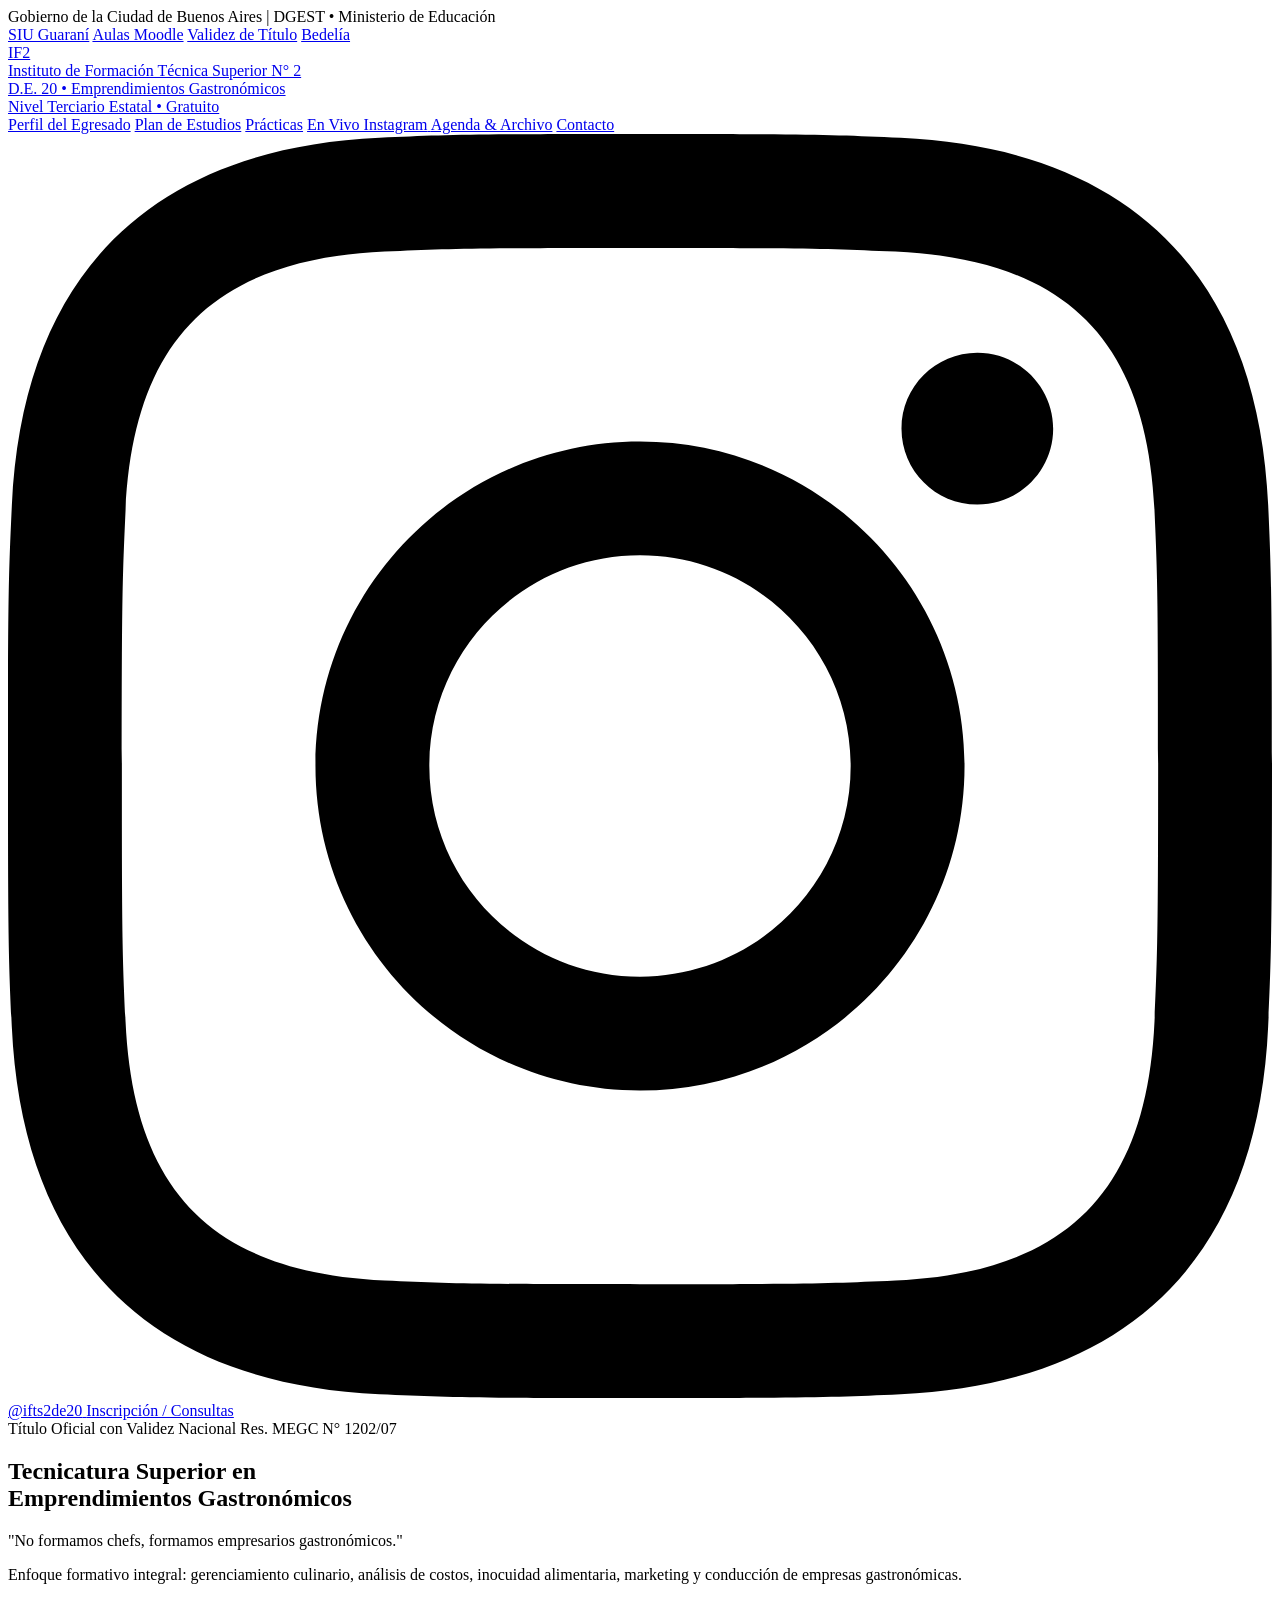
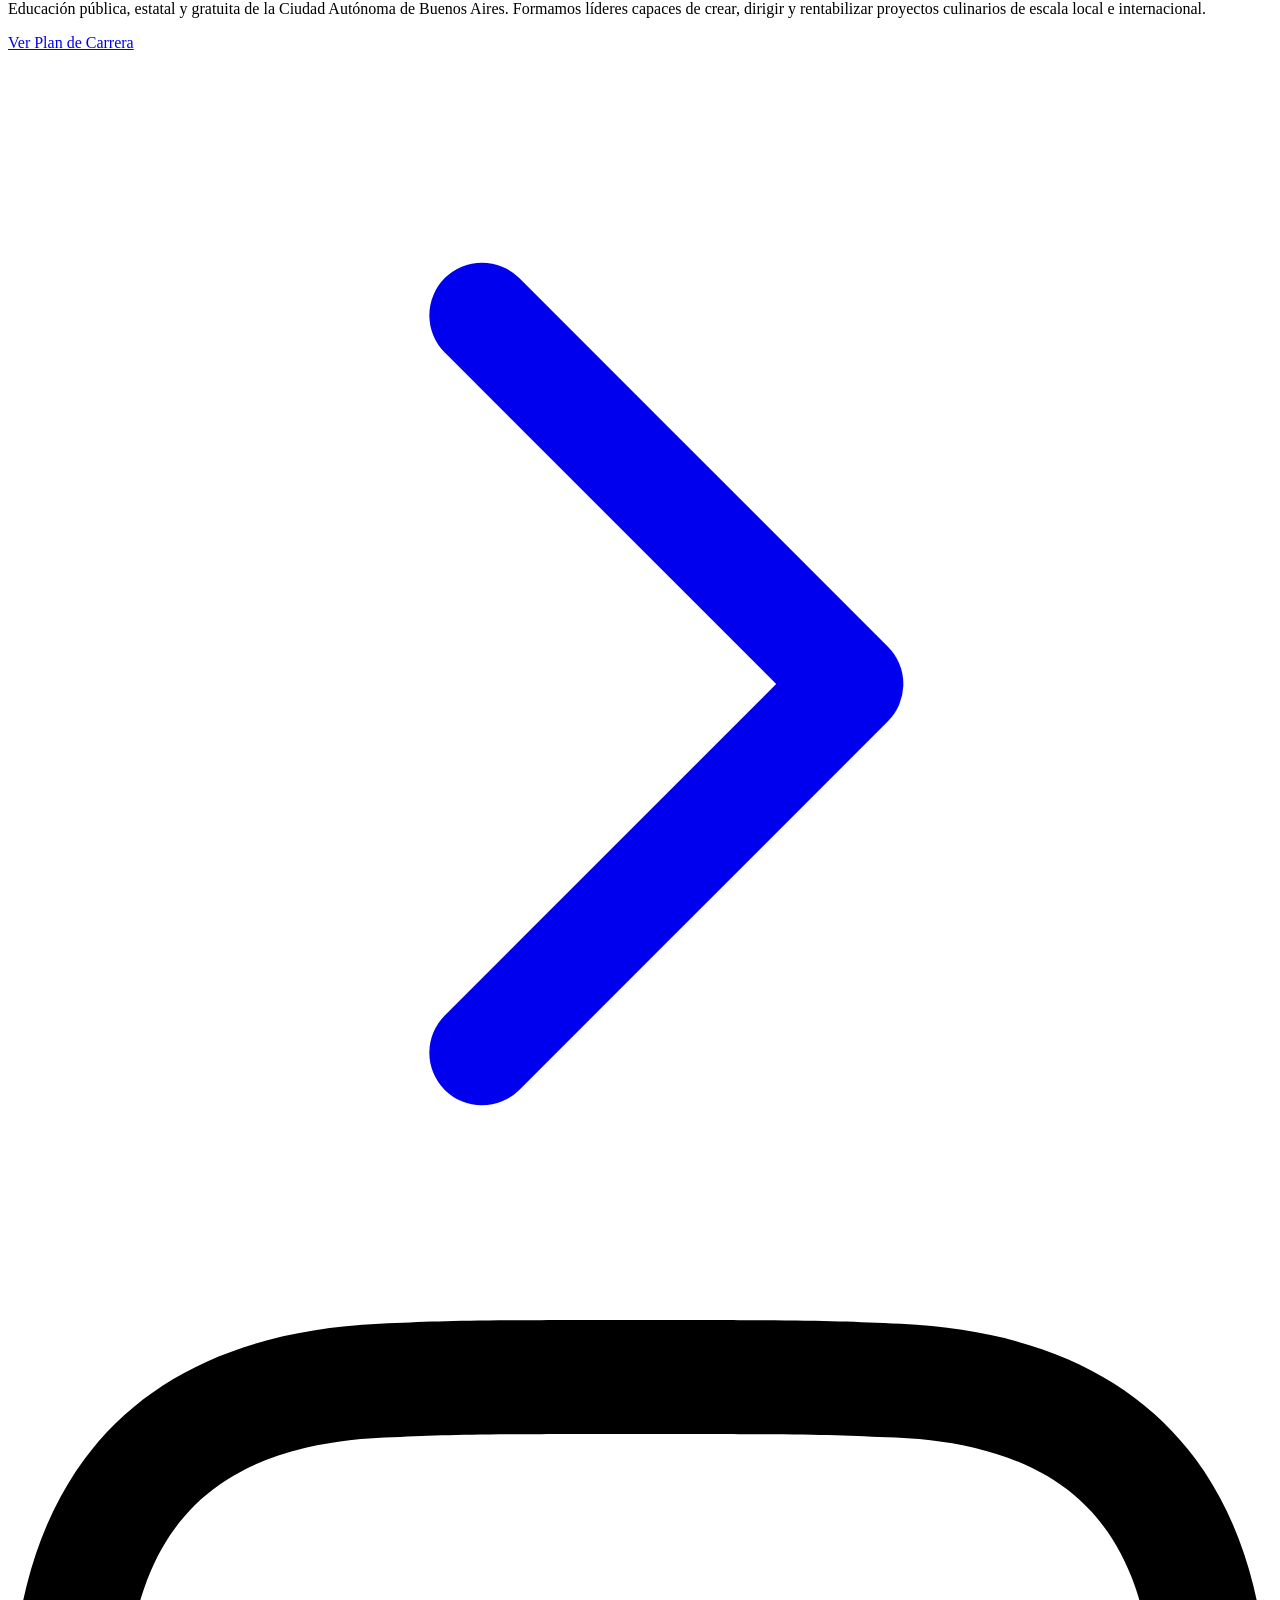
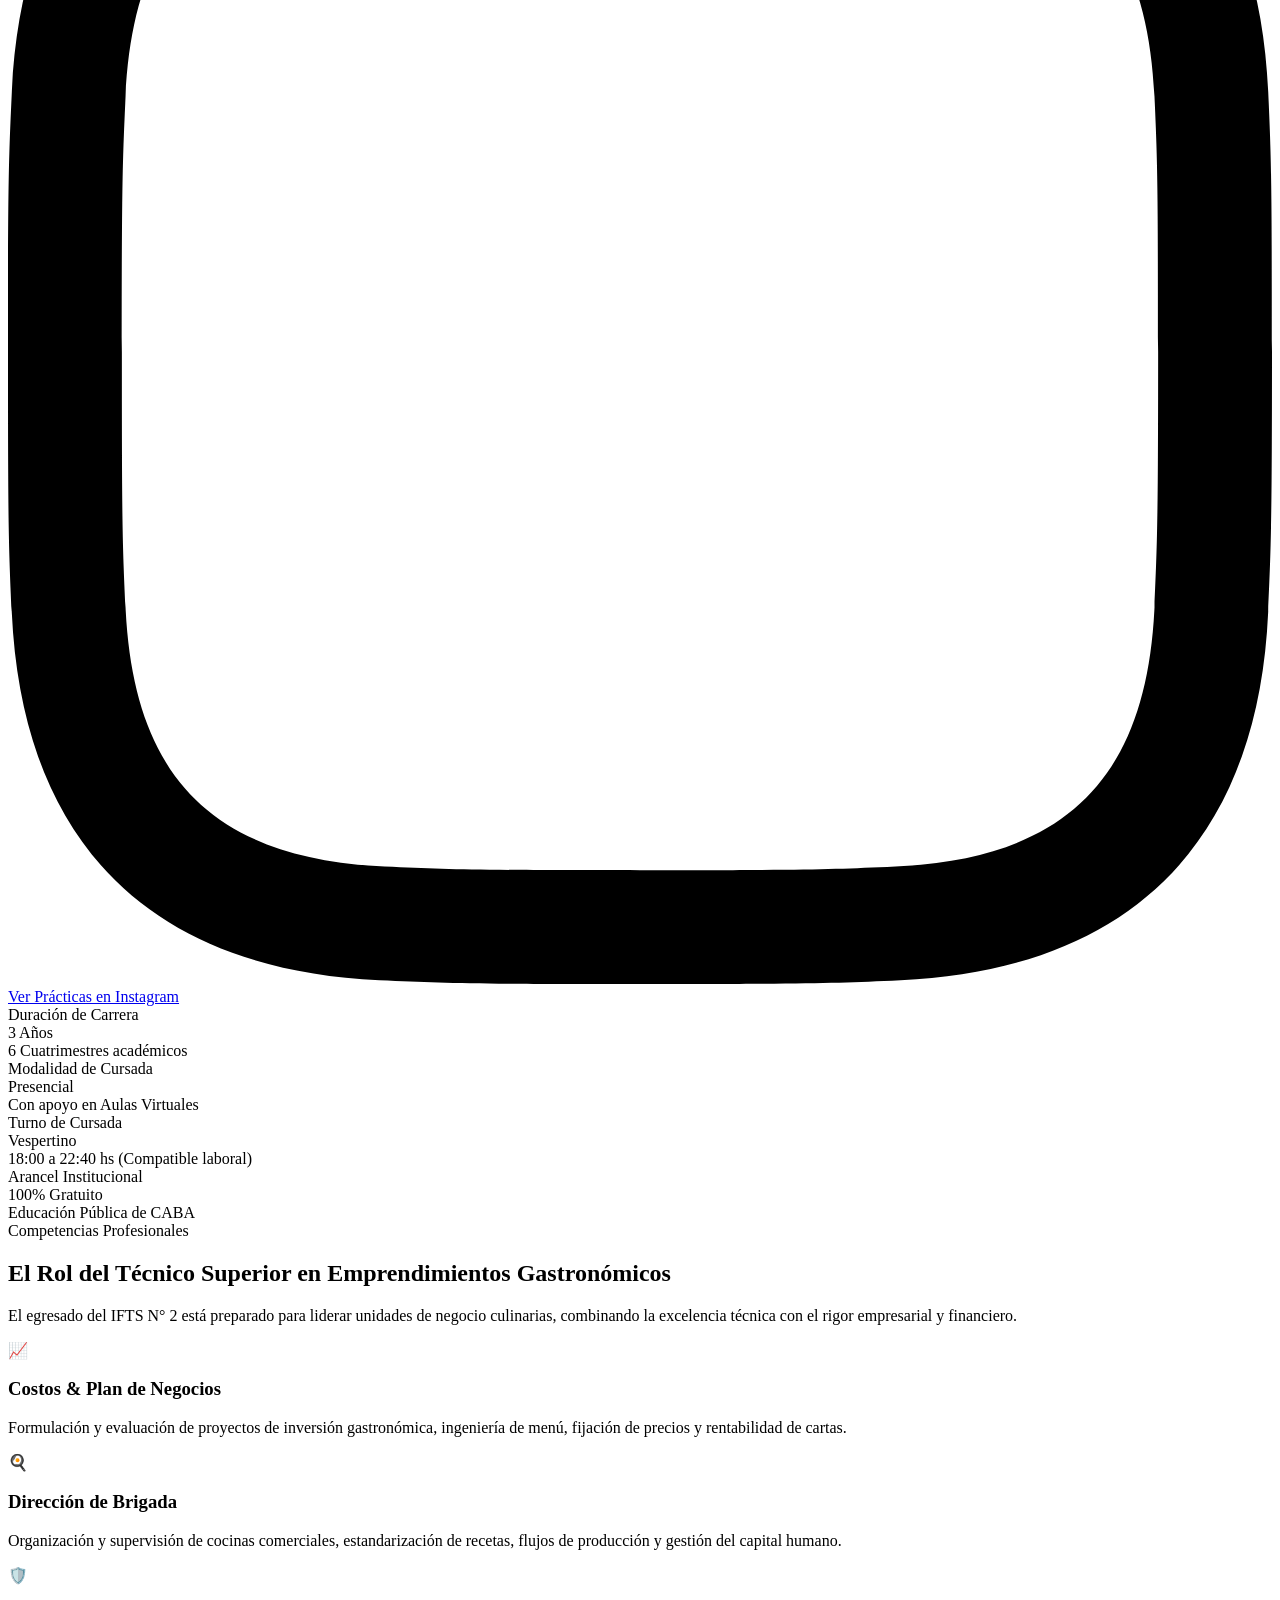
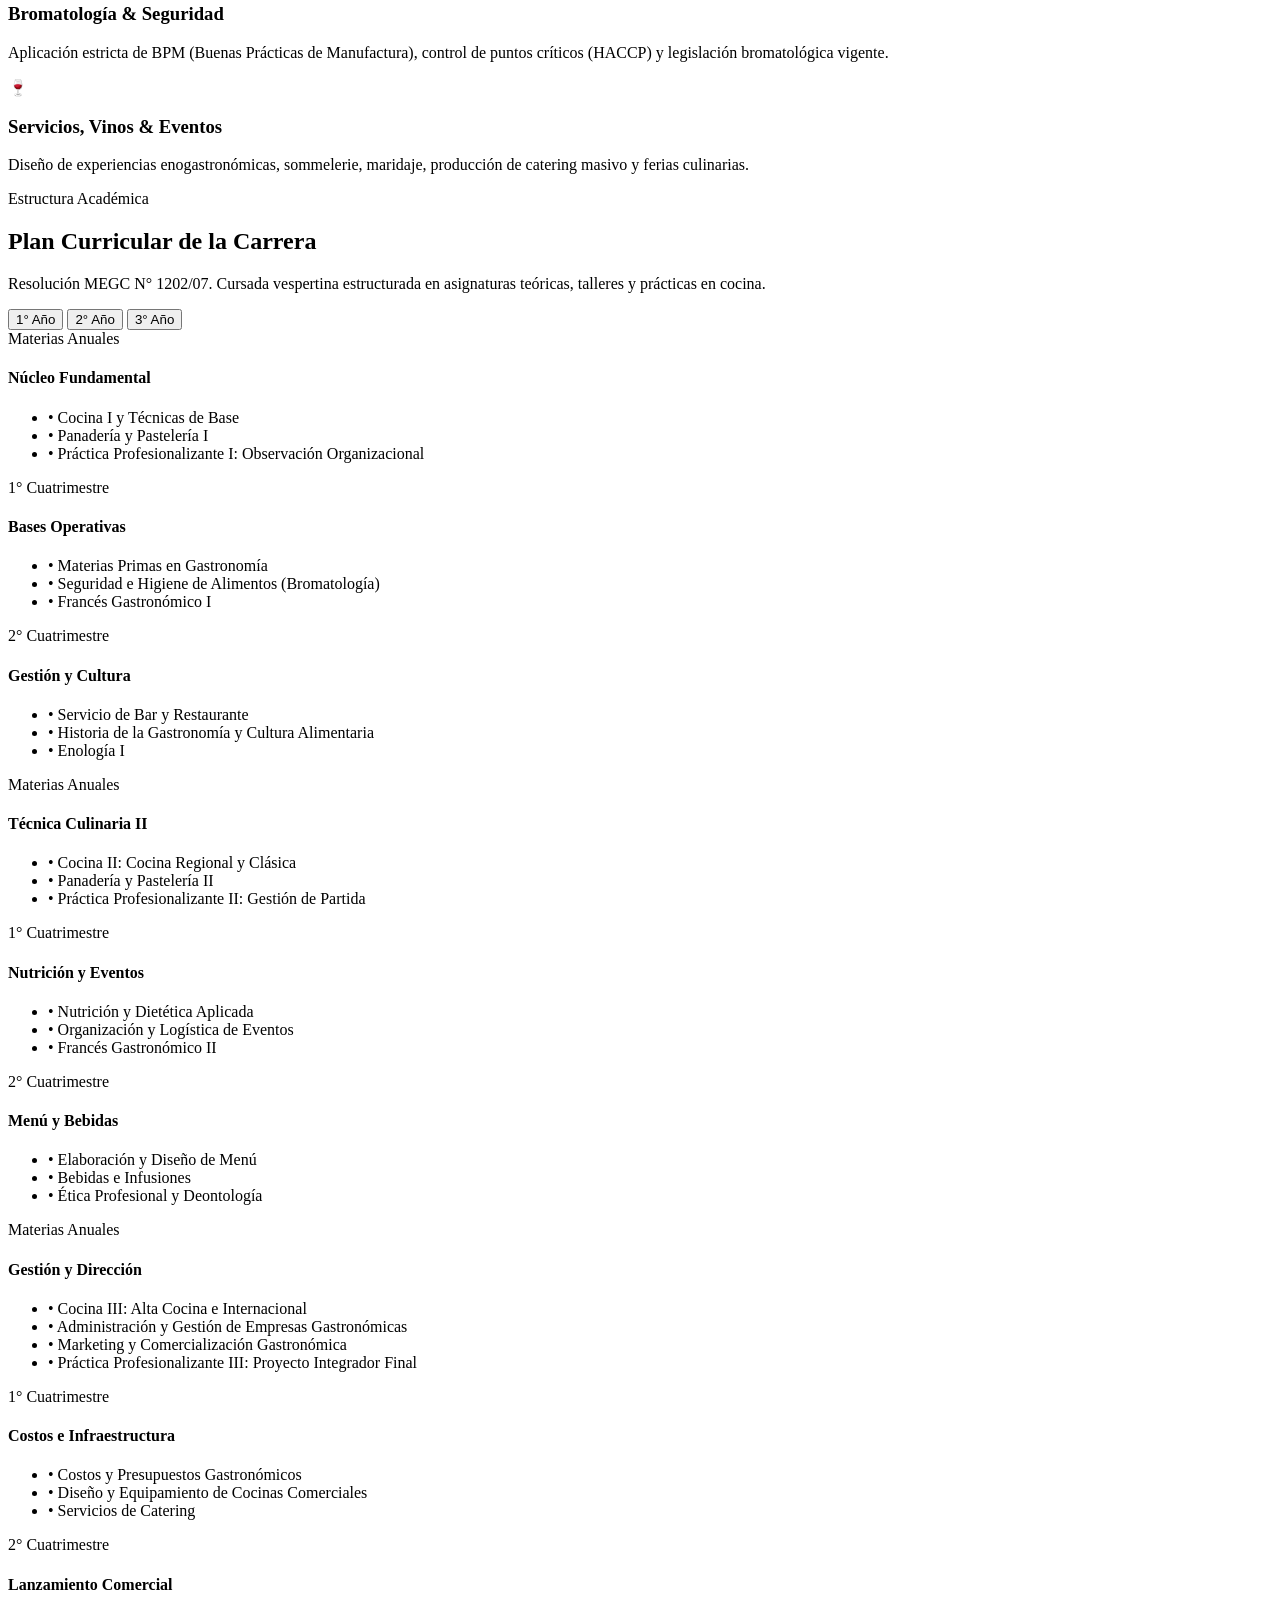
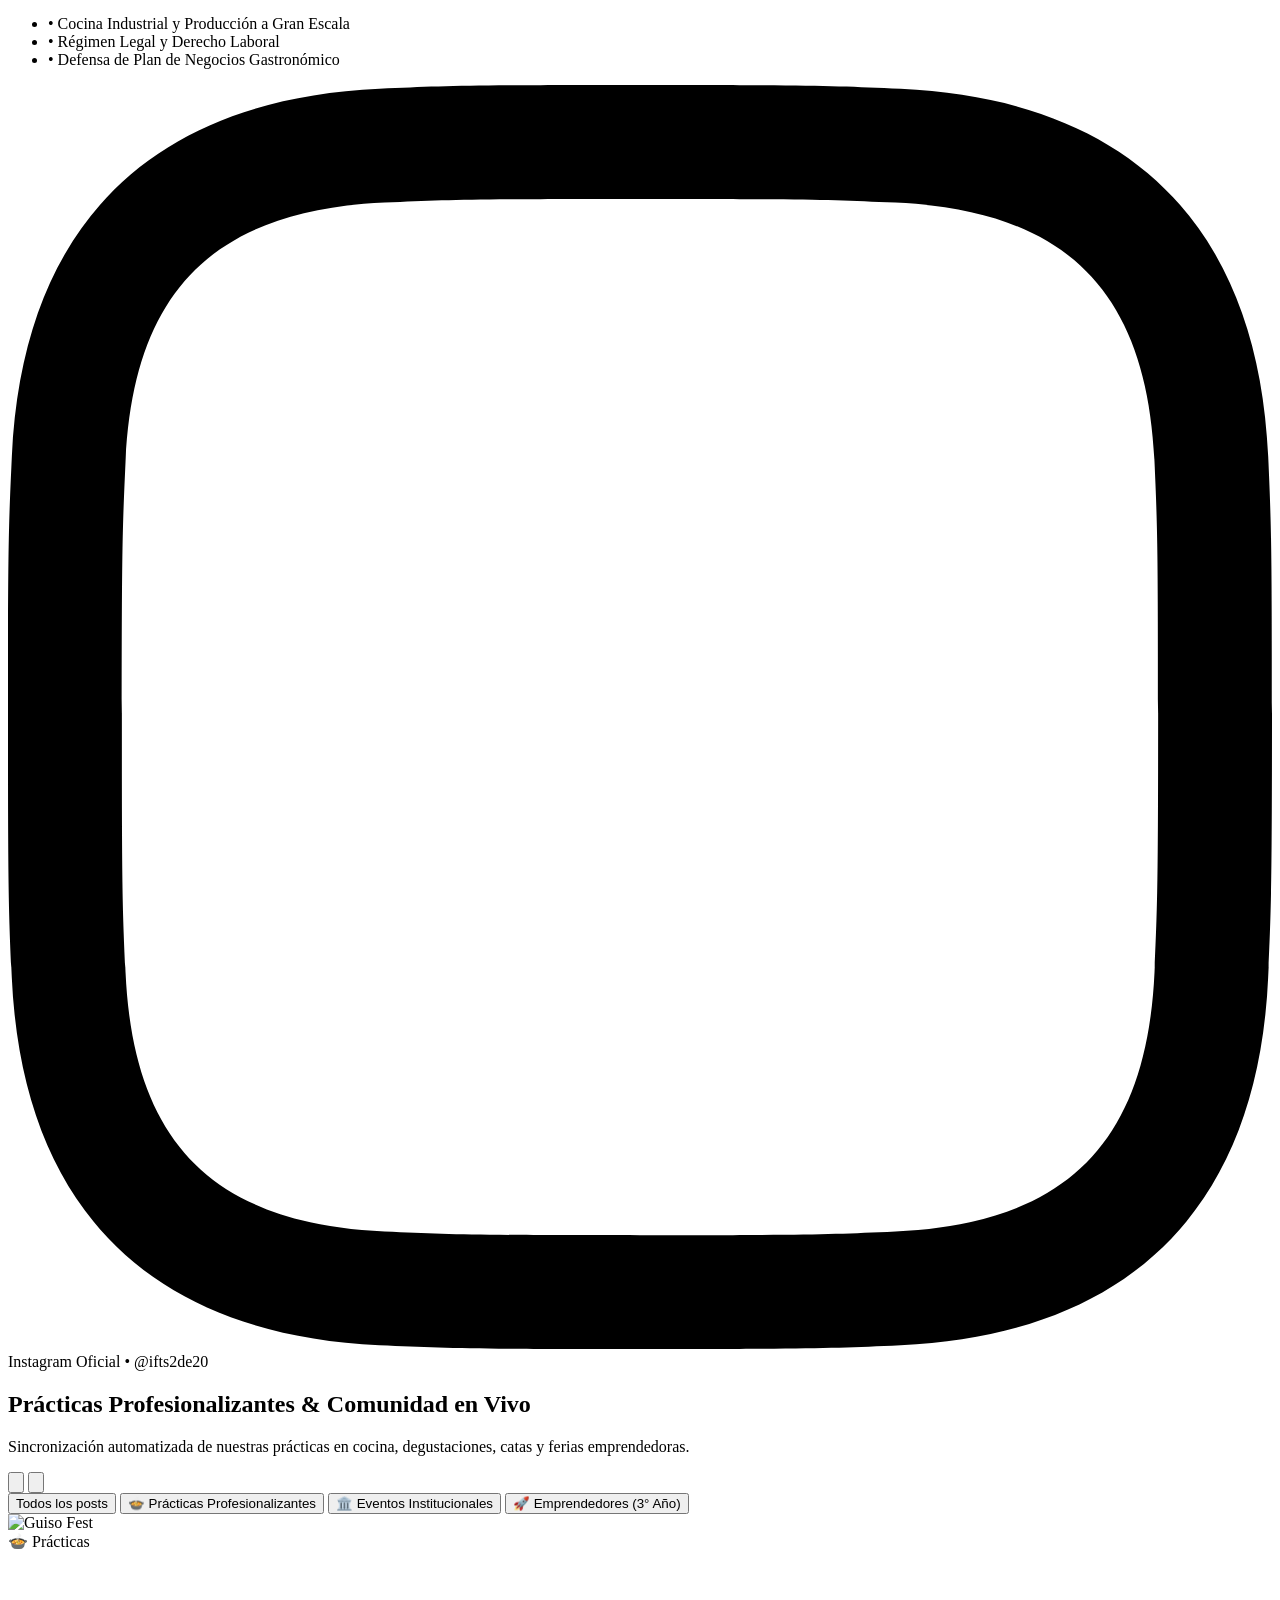
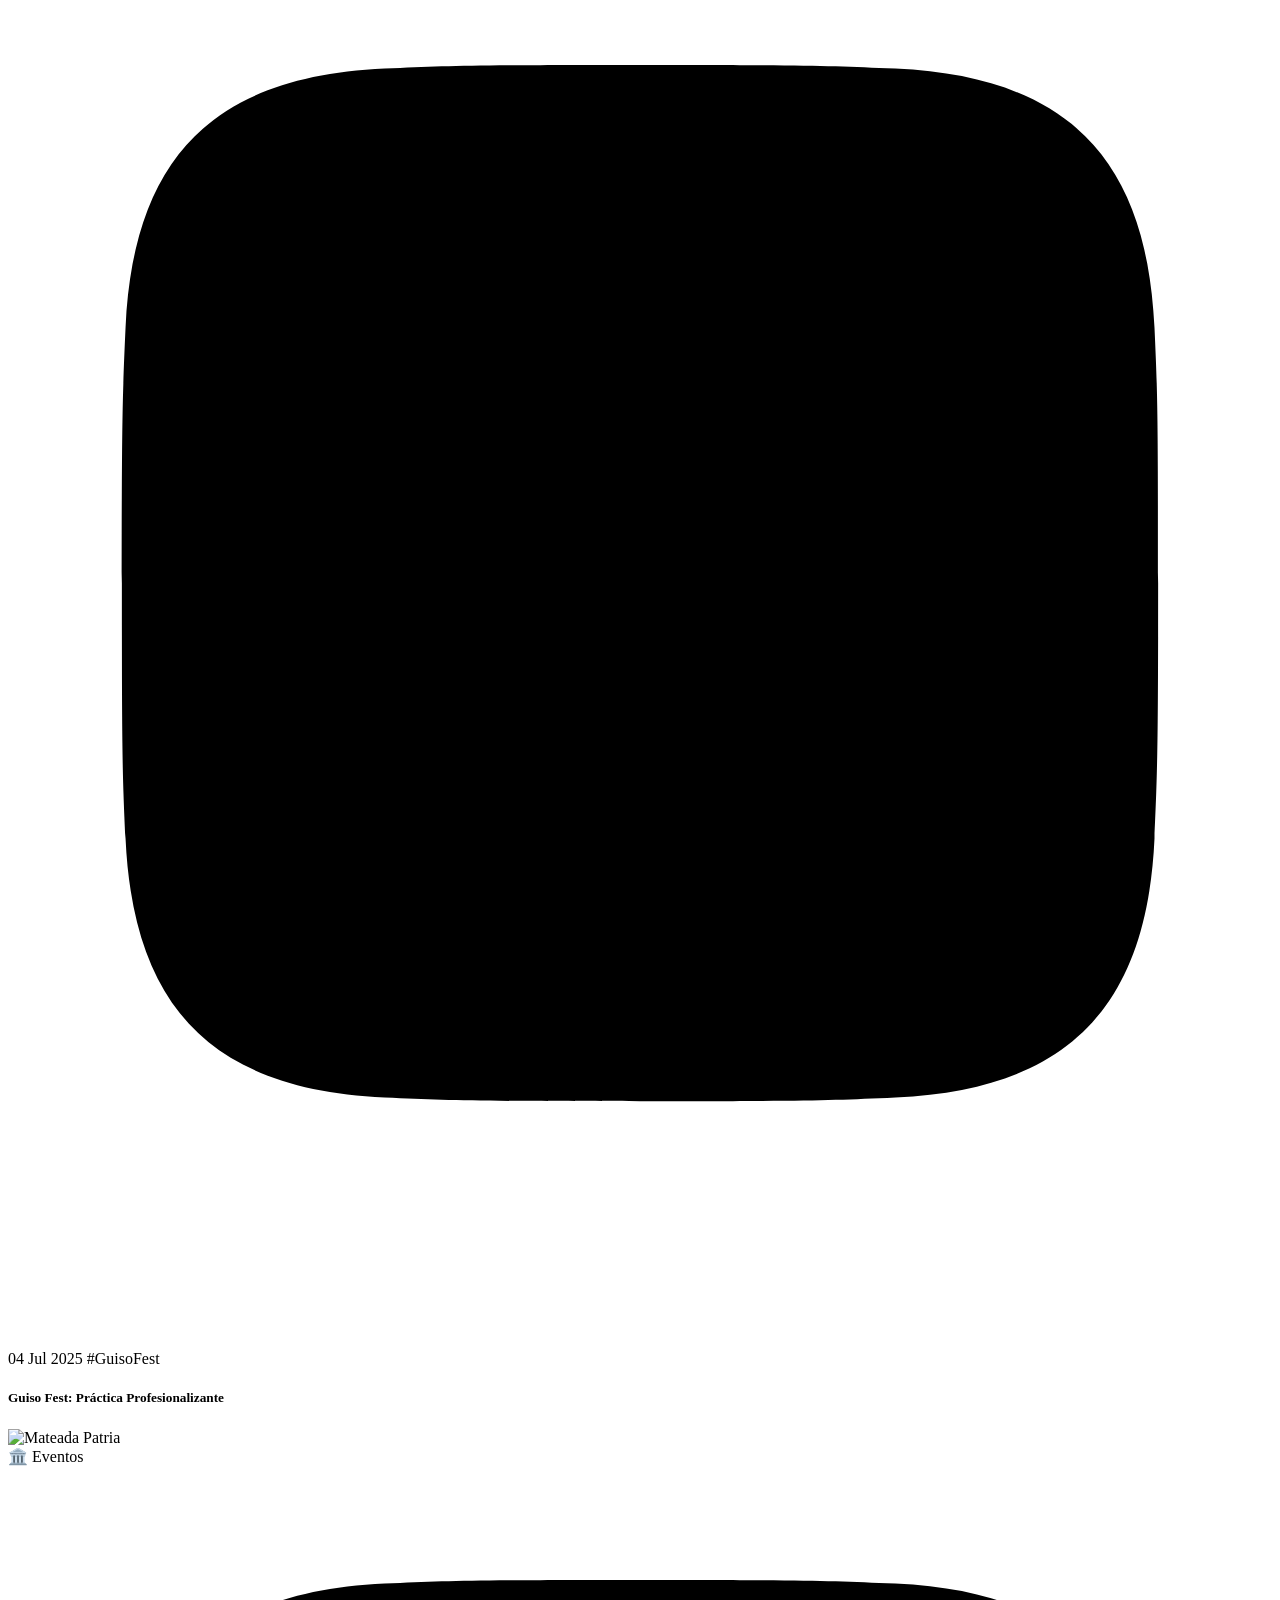
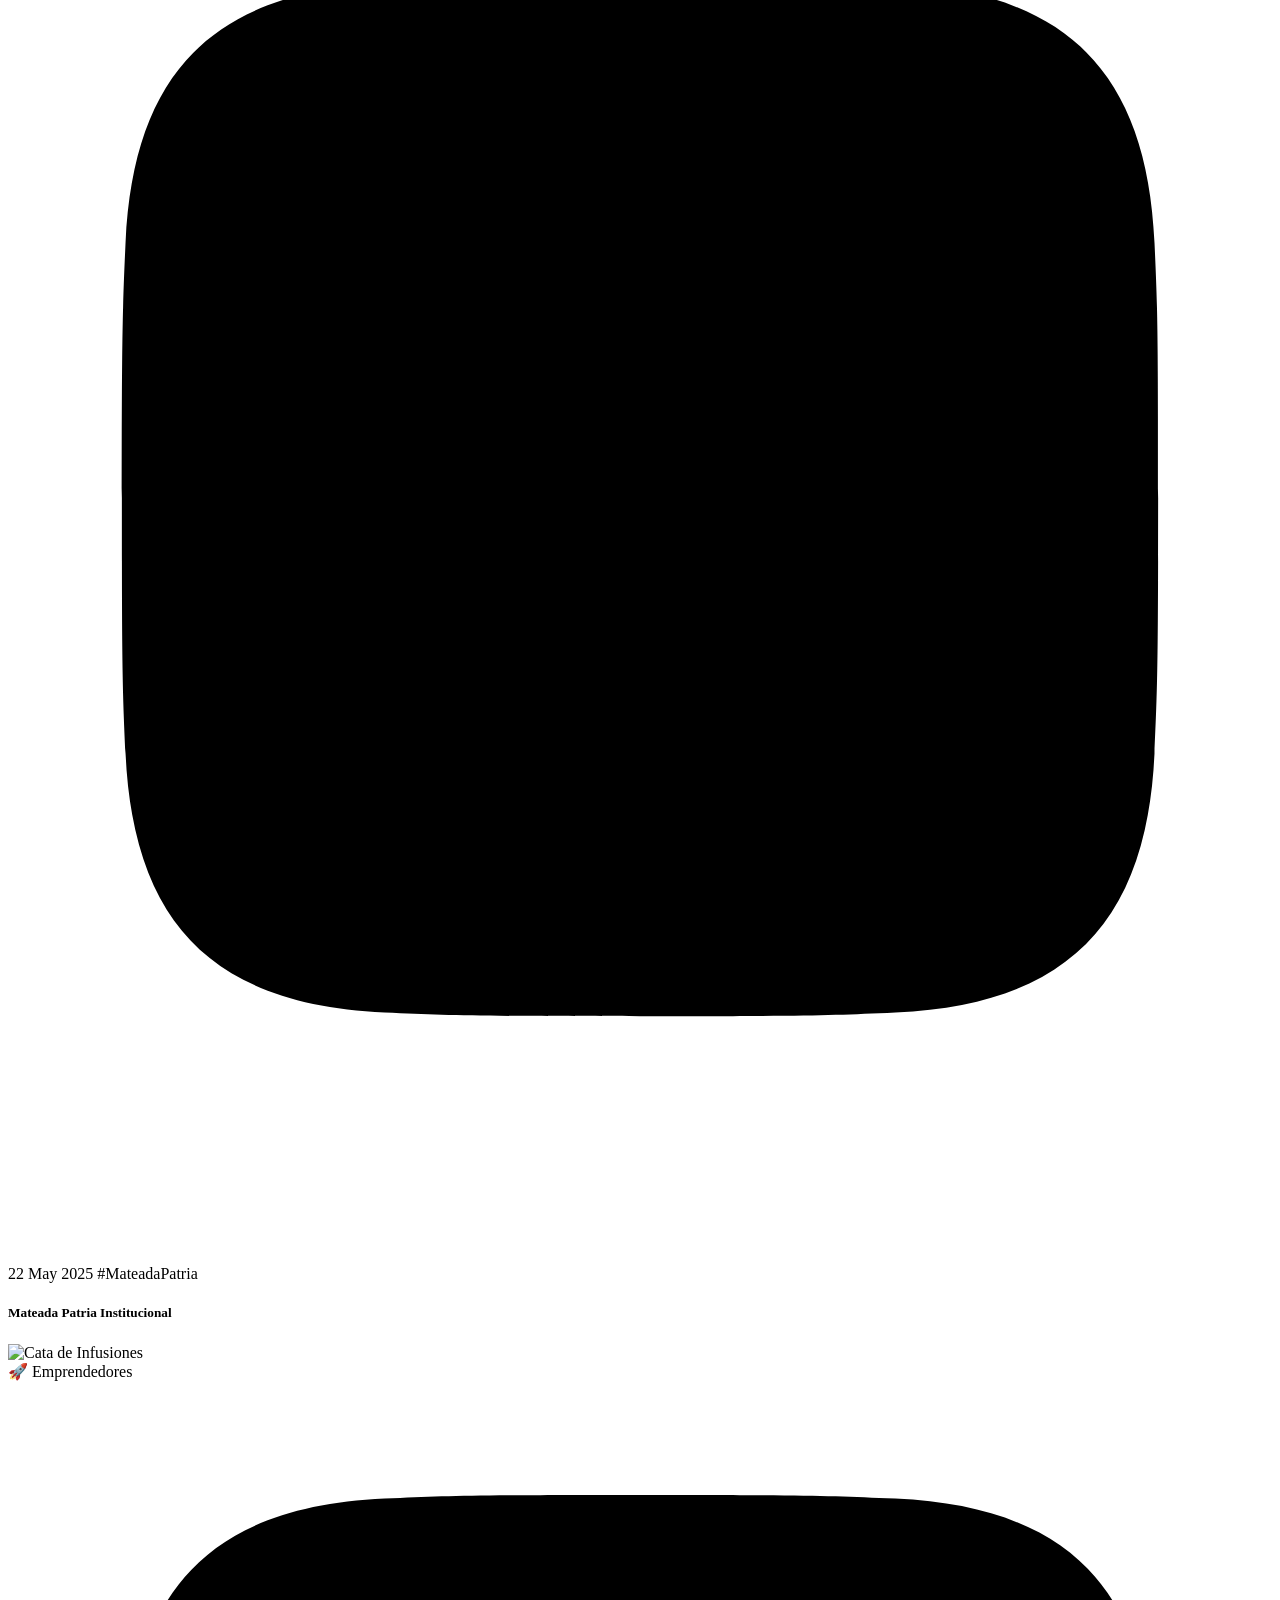
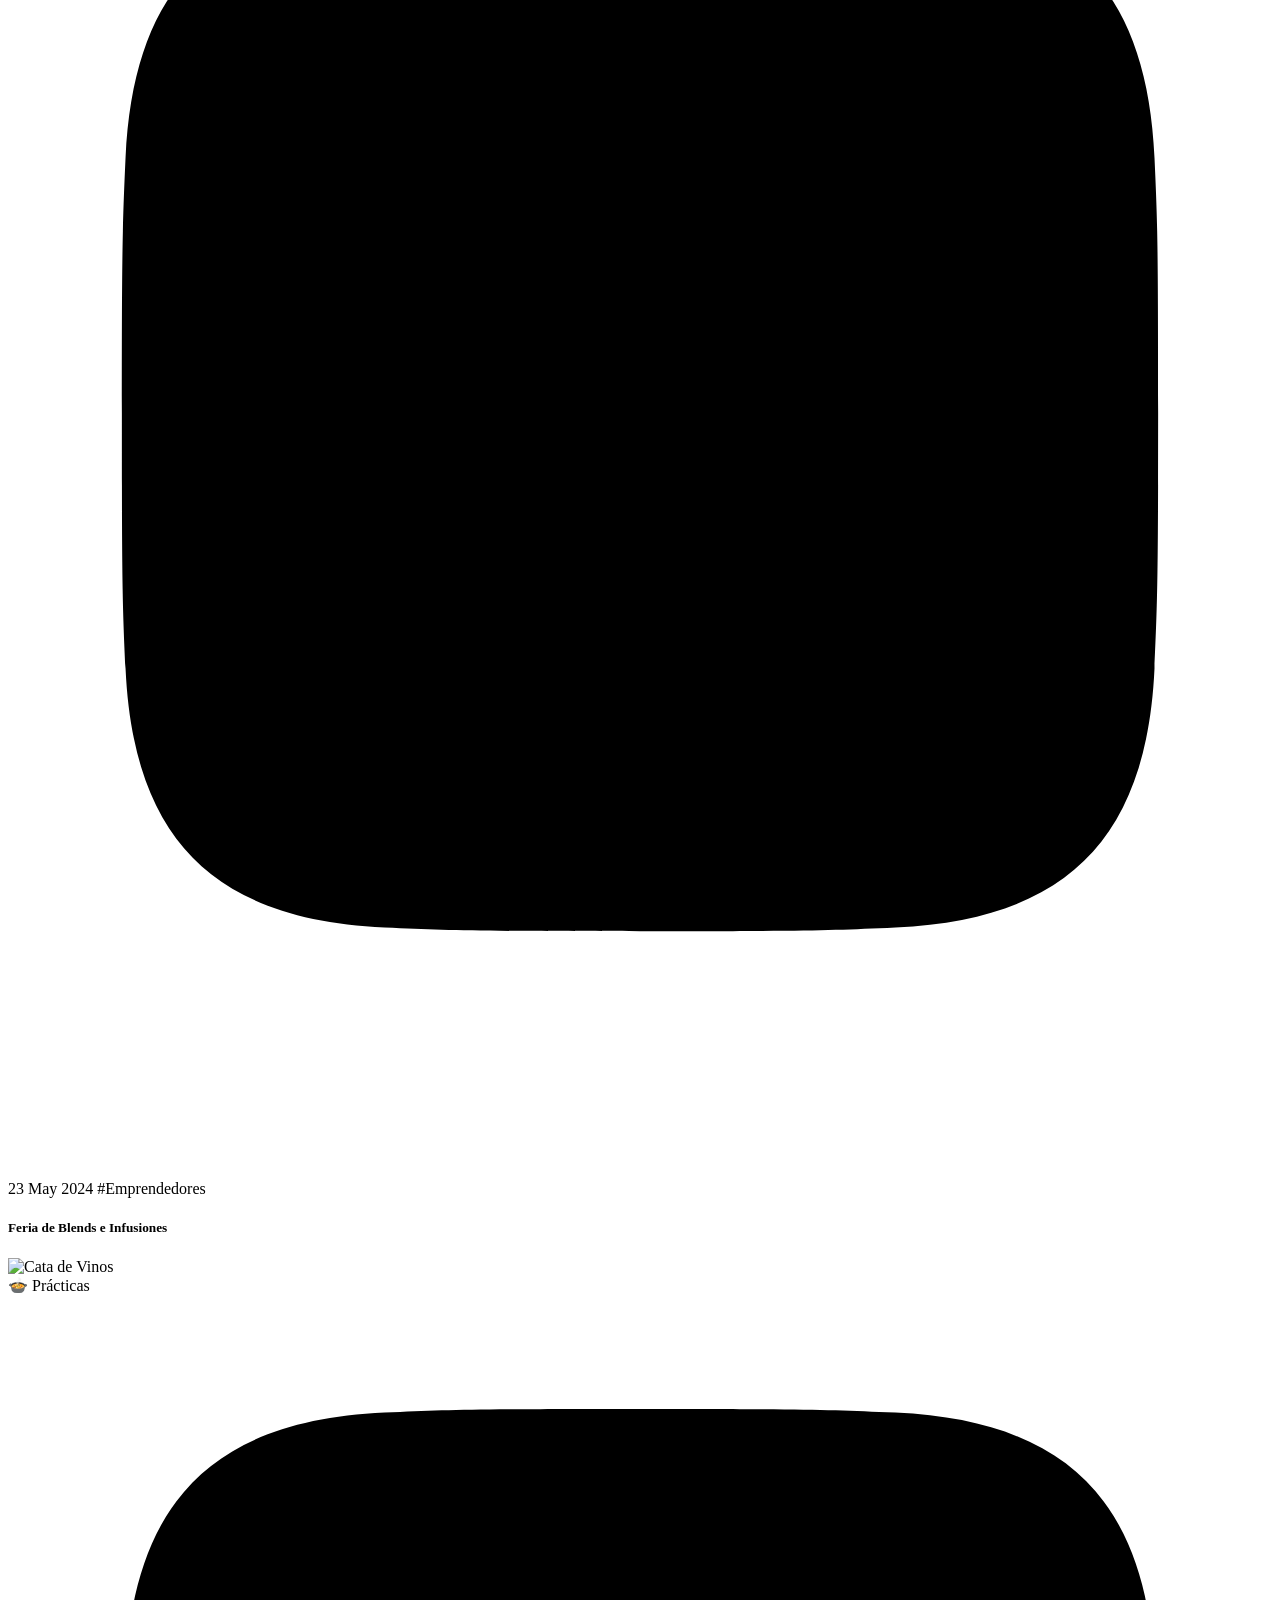
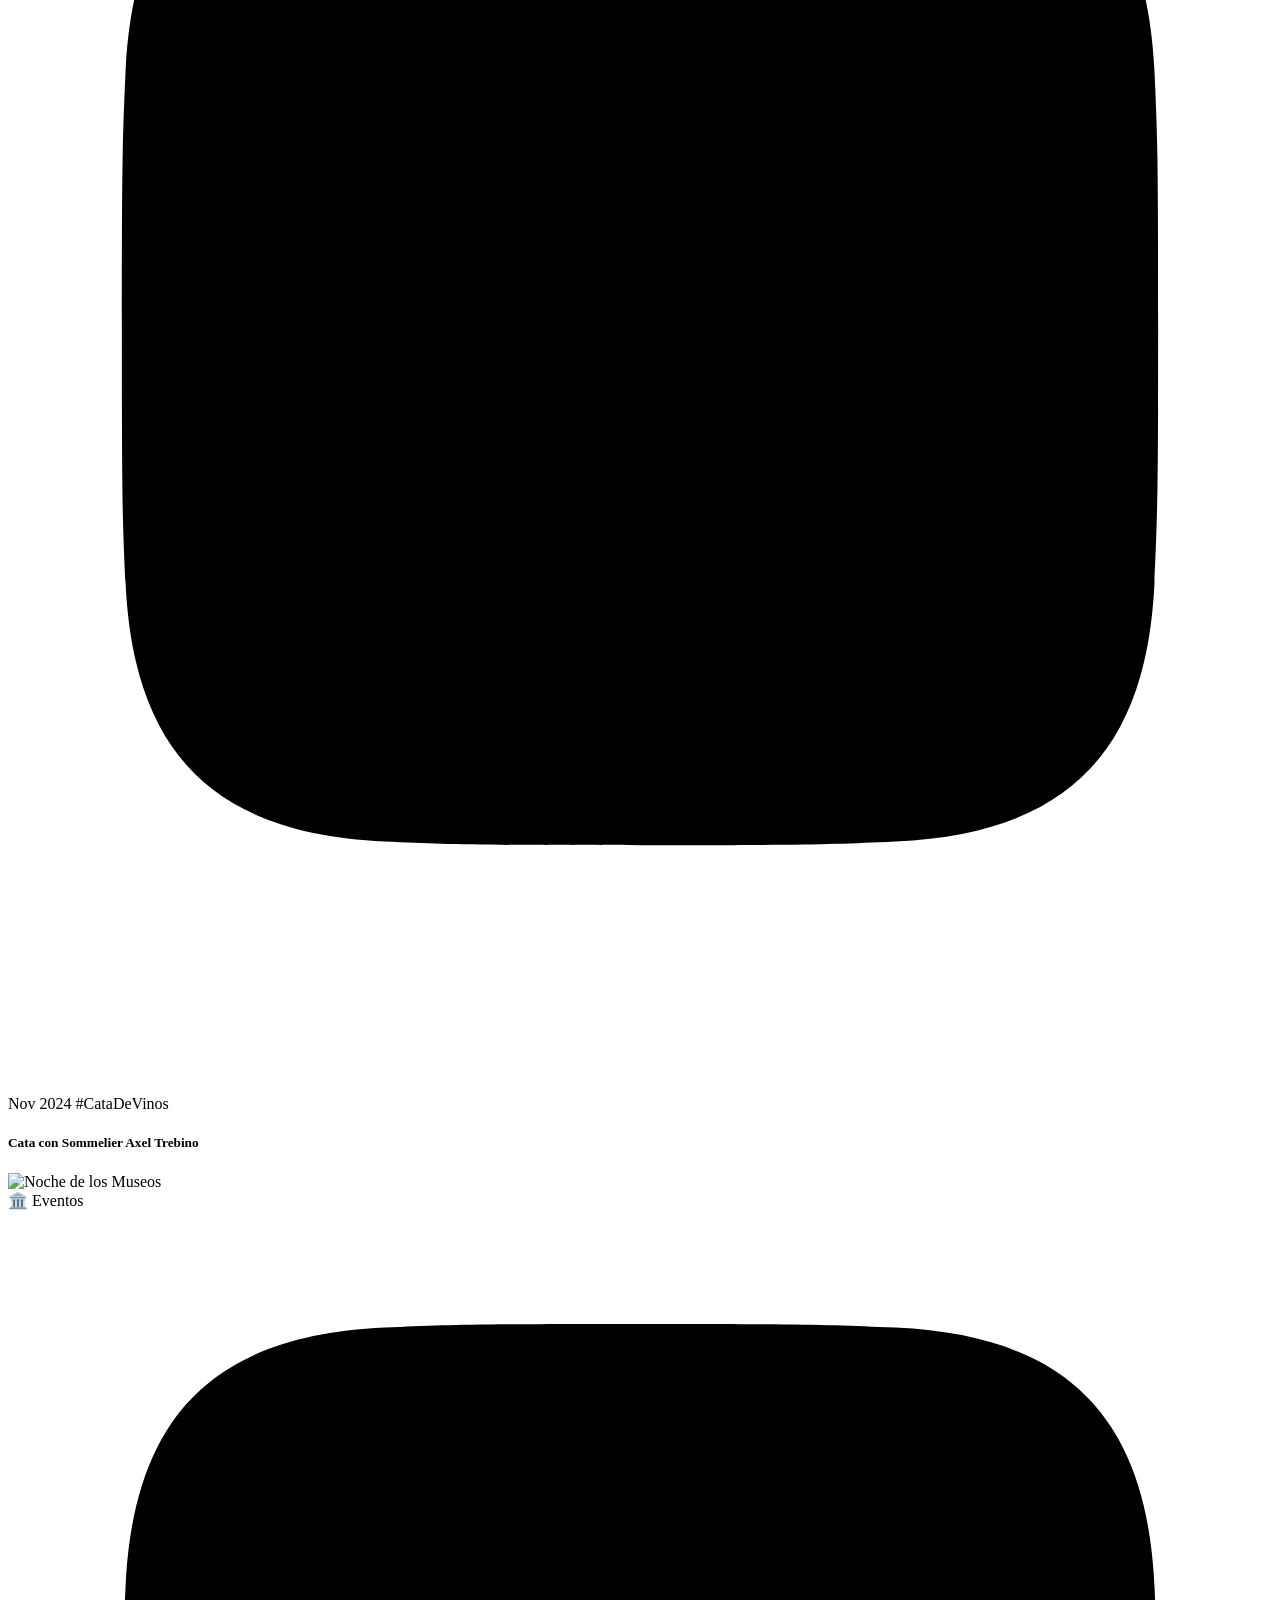
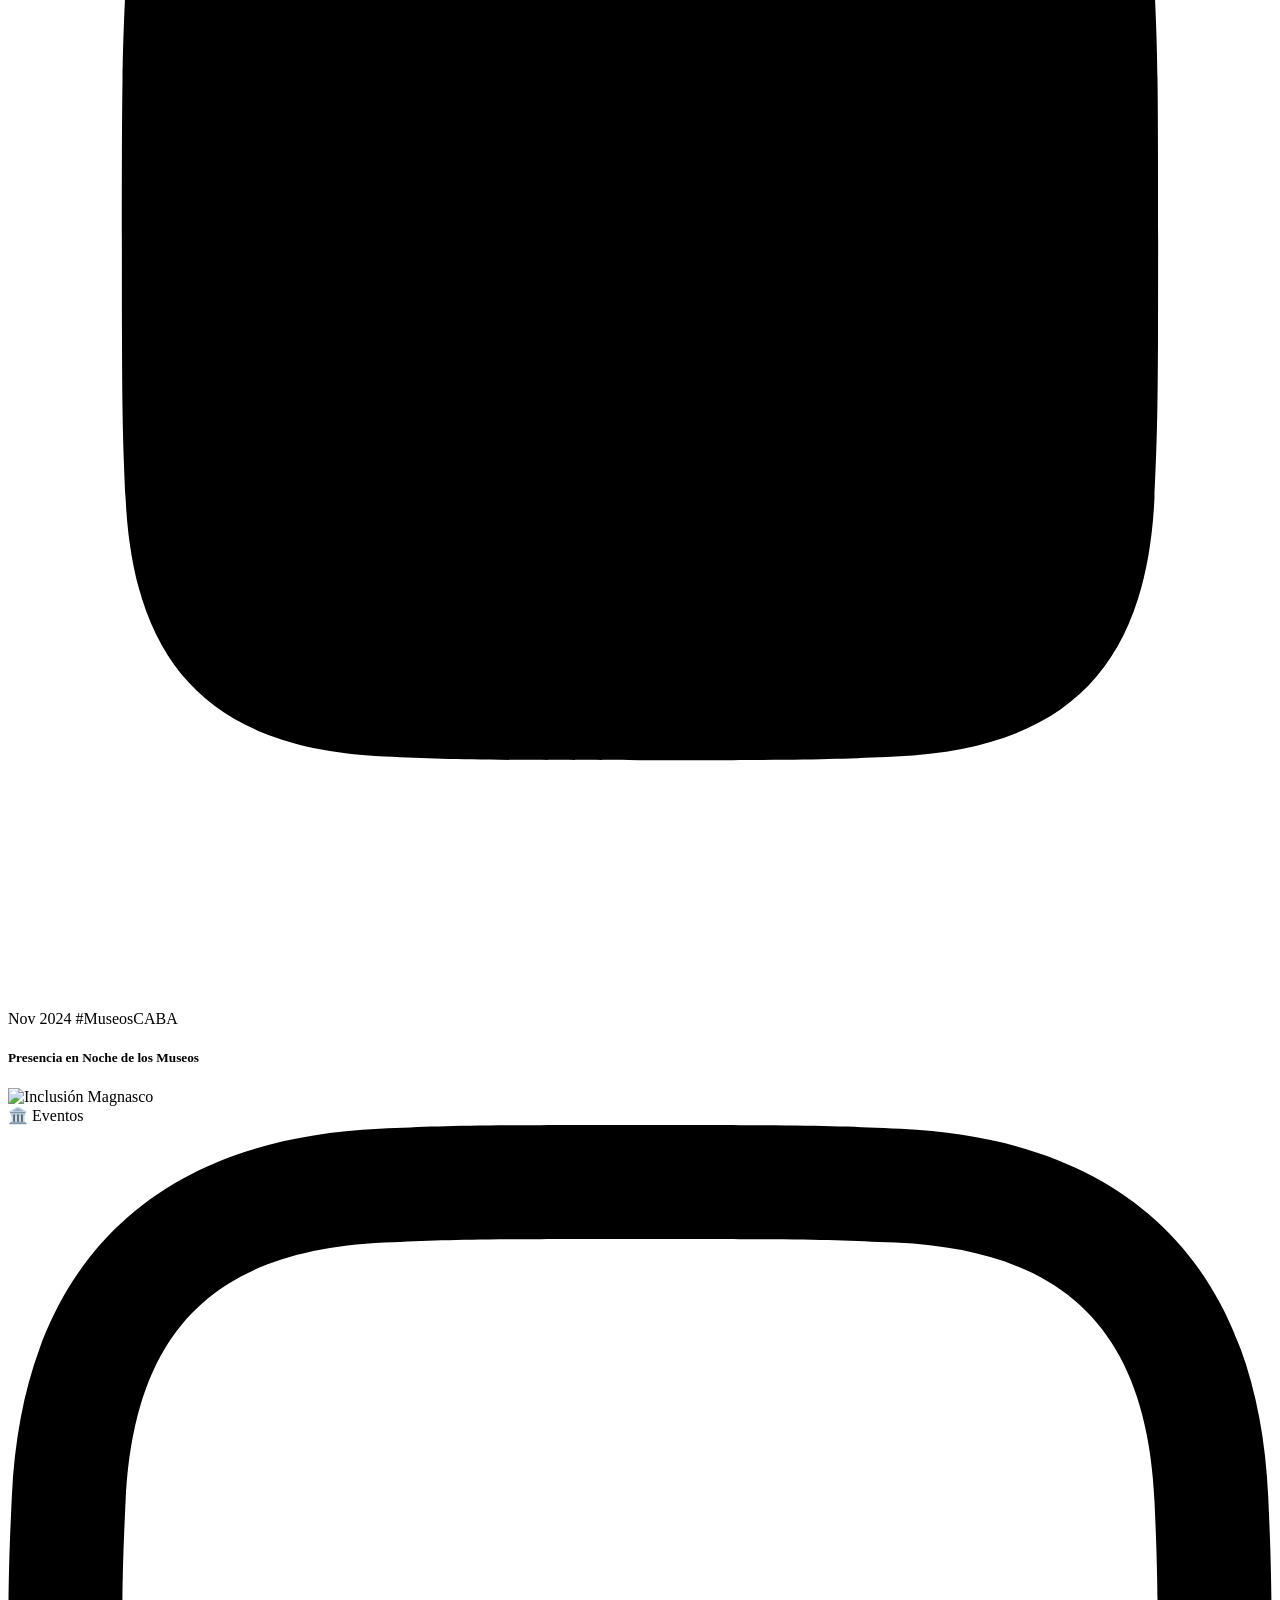
==== prototipo_instagram.html @ 48424bc5 "feat: prototipo inicial y especificacion de diseno" ====
<!DOCTYPE html>
<html lang="es" class="scroll-smooth">
<head>
  <meta charset="UTF-8">
  <meta name="viewport" content="width=device-width, initial-scale=1.0">
  <title>IFTS N° 2 | Tecnicatura Superior en Emprendimientos Gastronómicos</title>
  <!-- Tailwind CSS CDN -->
  <script src="https://cdn.tailwindcss.com"></script>
  <link rel="preconnect" href="https://fonts.googleapis.com">
  <link rel="preconnect" href="https://fonts.gstatic.com" crossorigin>
  <link href="https://fonts.googleapis.com/css2?family=Plus+Jakarta+Sans:wght@400;500;600;700;800&family=Oswald:wght@500;600;700&display=swap" rel="stylesheet">
  <script>
    tailwind.config = {
      theme: {
        extend: {
          fontFamily: {
            sans: ['"Plus Jakarta Sans"', 'sans-serif'],
            heading: ['Oswald', 'sans-serif'],
          },
          colors: {
            saffron: {
              500: '#f59e0b',
              600: '#d97706',
              700: '#b45309',
            },
            terracotta: {
              600: '#ea580c',
              700: '#c2410c',
            },
            caba: {
              700: '#047857',
              800: '#065f46',
              900: '#064e3b',
            }
          }
        }
      }
    }
  </script>
  <style>
    /* Ocultar barra de desplazamiento manteniendo la funcionalidad de scroll */
    .no-scrollbar::-webkit-scrollbar {
      display: none;
    }
    .no-scrollbar {
      -ms-overflow-style: none;
      scrollbar-width: none;
    }
    /* Estilos del efecto Rollover */
    .insta-slide {
      transition: transform 0.35s cubic-bezier(0.16, 1, 0.3, 1), box-shadow 0.35s ease;
    }
    .insta-slide:hover {
      transform: translateY(-6px);
      box-shadow: 0 20px 25px -5px rgba(0, 0, 0, 0.25), 0 8px 10px -6px rgba(0, 0, 0, 0.15);
    }
    .insta-overlay {
      transition: opacity 0.3s ease, backdrop-filter 0.3s ease;
      opacity: 0;
      backdrop-filter: blur(4px);
    }
    .insta-slide:hover .insta-overlay {
      opacity: 1;
    }
    .insta-img {
      transition: transform 0.6s cubic-bezier(0.16, 1, 0.3, 1);
    }
    .insta-slide:hover .insta-img {
      transform: scale(1.06);
    }
  </style>
</head>
<body class="bg-slate-50 text-slate-800 font-sans antialiased selection:bg-amber-500 selection:text-white">

  <!-- ================= TOP BAR MINISTERIAL ================= -->
  <div class="bg-slate-950 text-slate-300 text-xs border-b border-slate-800">
    <div class="max-w-7xl mx-auto px-4 sm:px-6 lg:px-8 py-2 flex flex-col sm:flex-row items-center justify-between gap-2">
      <div class="flex items-center gap-3">
        <span class="font-bold text-slate-100 tracking-wider uppercase text-[11px]">Gobierno de la Ciudad de Buenos Aires</span>
        <span class="text-slate-600">|</span>
        <span class="text-slate-400">DGEST • Ministerio de Educación</span>
      </div>
      <div class="flex items-center gap-4 text-[11px]">
        <a href="https://guarani-autogestionagencia.bue.edu.ar/" target="_blank" class="hover:text-amber-400 transition">SIU Guaraní</a>
        <a href="https://aulasvirtuales.bue.edu.ar/" target="_blank" class="hover:text-amber-400 transition">Aulas Moodle</a>
        <a href="https://www.argentina.gob.ar/miargentina" target="_blank" class="hover:text-amber-400 transition">Validez de Título</a>
        <a href="#contacto" class="text-amber-400 font-semibold hover:underline">Bedelía</a>
      </div>
    </div>
  </div>

  <!-- ================= NAVEGACIÓN PRINCIPAL ================= -->
  <header class="bg-white border-b border-slate-200 sticky top-0 z-40 shadow-xs">
    <div class="max-w-7xl mx-auto px-4 sm:px-6 lg:px-8">
      <div class="flex items-center justify-between h-20">
        
        <!-- Logotipo Institucional -->
        <a href="#" class="flex items-center gap-4">
          <div class="w-12 h-12 rounded-xl bg-slate-900 border border-slate-800 flex items-center justify-center text-amber-400 font-heading text-2xl font-bold tracking-tight shadow-md">
            IF2
          </div>
          <div>
            <div class="text-[10px] font-extrabold tracking-widest text-amber-700 uppercase">Instituto de Formación Técnica Superior N° 2</div>
            <div class="text-base sm:text-lg font-extrabold text-slate-900 tracking-tight leading-none mt-0.5">
              D.E. 20 • Emprendimientos Gastronómicos
            </div>
            <div class="text-[11px] text-slate-500 font-medium">Nivel Terciario Estatal • Gratuito</div>
          </div>
        </a>

        <!-- Menú de Navegación -->
        <nav class="hidden lg:flex items-center gap-7 text-xs font-bold uppercase tracking-wider text-slate-600">
          <a href="#perfil" class="hover:text-amber-600 transition">Perfil del Egresado</a>
          <a href="#plan-estudios" class="hover:text-amber-600 transition">Plan de Estudios</a>
          <a href="#practicas" class="hover:text-amber-600 transition">Prácticas</a>
          <a href="#comunidad-instagram" class="text-slate-900 font-extrabold flex items-center gap-1.5 py-1 px-2.5 rounded-lg bg-amber-50 border border-amber-200 text-amber-800">
            <span>En Vivo Instagram</span>
            <span class="w-2 h-2 rounded-full bg-rose-500 animate-pulse"></span>
          </a>
          <a href="#agenda-archivo" class="hover:text-amber-600 transition">Agenda & Archivo</a>
          <a href="#contacto" class="hover:text-amber-600 transition">Contacto</a>
        </nav>

        <!-- CTA Ingreso / Redes -->
        <div class="flex items-center gap-3">
          <a href="https://www.instagram.com/ifts2de20" target="_blank" class="hidden sm:inline-flex items-center gap-2 text-slate-700 hover:text-slate-900 text-xs font-bold px-3 py-2 rounded-lg border border-slate-200 hover:border-slate-300 transition">
            <svg class="w-4 h-4 fill-current text-pink-600" viewBox="0 0 24 24"><path d="M12 2.163c3.204 0 3.584.012 4.85.07 3.252.148 4.771 1.691 4.919 4.919.058 1.265.069 1.645.069 4.849 0 3.205-.012 3.584-.069 4.849-.149 3.225-1.664 4.771-4.919 4.919-1.266.058-1.644.07-4.85.07-3.204 0-3.584-.012-4.849-.07-3.26-.149-4.771-1.699-4.919-4.92-.058-1.265-.07-1.644-.07-4.849 0-3.204.013-3.583.07-4.849.149-3.227 1.664-4.771 4.919-4.919 1.266-.057 1.645-.069 4.849-.069zm0-2.163c-3.259 0-3.667.014-4.947.072-4.358.2-6.78 2.618-6.98 6.98-.059 1.281-.073 1.689-.073 4.948 0 3.259.014 3.668.072 4.948.2 4.358 2.618 6.78 6.98 6.98 1.281.058 1.689.072 4.948.072 3.259 0 3.668-.014 4.948-.072 4.354-.2 6.782-2.618 6.979-6.98.059-1.28.073-1.689.073-4.948 0-3.259-.014-3.667-.072-4.947-.196-4.354-2.617-6.78-6.979-6.98-1.281-.059-1.69-.073-4.949-.073zm0 5.838c-3.403 0-6.162 2.759-6.162 6.162s2.759 6.163 6.162 6.163 6.162-2.759 6.162-6.163c0-3.403-2.759-6.162-6.162-6.162zm0 10.162c-2.209 0-4-1.79-4-4 0-2.209 1.791-4 4-4s4 1.791 4 4c0 2.21-1.791 4-4 4zm6.406-11.845c-.796 0-1.441.645-1.441 1.44s.645 1.44 1.441 1.44c.795 0 1.439-.645 1.439-1.44s-.644-1.44-1.439-1.44z"/></svg>
            <span>@ifts2de20</span>
          </a>
          <a href="#contacto" class="bg-amber-600 hover:bg-amber-700 text-white text-xs font-bold px-4 py-2.5 rounded-lg shadow-sm transition">
            Inscripción / Consultas
          </a>
        </div>

      </div>
    </div>
  </header>

  <!-- ================= HERO INSTITUCIONAL (INSPIRADO EN AZAFRÁN) ================= -->
  <section class="relative bg-slate-950 text-white overflow-hidden py-16 sm:py-24">
    <!-- Imagen de fondo culinaria con overlay editorial -->
    <div class="absolute inset-0 opacity-25 bg-cover bg-center" style="background-image: url('https://images.unsplash.com/photo-1556910103-1c02745aae4d?auto=format&fit=crop&w=1920&q=80');"></div>
    <div class="absolute inset-0 bg-gradient-to-r from-slate-950 via-slate-950/95 to-slate-900/80"></div>
    
    <div class="relative max-w-7xl mx-auto px-4 sm:px-6 lg:px-8">
      <div class="max-w-3xl">
        
        <!-- Badges Oficiales -->
        <div class="flex flex-wrap items-center gap-2 mb-6">
          <span class="px-3 py-1 rounded-full bg-amber-500/20 border border-amber-500/40 text-amber-300 text-xs font-bold uppercase tracking-wider">
            Título Oficial con Validez Nacional
          </span>
          <span class="px-3 py-1 rounded-full bg-emerald-500/20 border border-emerald-500/40 text-emerald-300 text-xs font-bold uppercase tracking-wider">
            Res. MEGC N° 1202/07
          </span>
        </div>

        <!-- Título Central de la Carrera -->
        <h1 class="text-3xl sm:text-5xl lg:text-6xl font-extrabold font-heading tracking-normal leading-tight uppercase mb-4 text-slate-100">
          Tecnicatura Superior en <br>
          <span class="text-transparent bg-clip-text bg-gradient-to-r from-amber-400 via-amber-200 to-yellow-400">
            Emprendimientos Gastronómicos
          </span>
        </h1>

        <!-- Eje Estratégico Solicitado -->
        <div class="p-4 rounded-xl bg-slate-900/80 border-l-4 border-amber-500 my-6">
          <p class="text-lg sm:text-xl font-bold text-amber-300 italic">
            "No formamos chefs, formamos empresarios gastronómicos."
          </p>
          <p class="text-xs text-slate-400 mt-1">
            Enfoque formativo integral: gerenciamiento culinario, análisis de costos, inocuidad alimentaria, marketing y conducción de empresas gastronómicas.
          </p>
        </div>

        <p class="text-sm sm:text-base text-slate-300 mb-8 leading-relaxed">
          Educación pública, estatal y gratuita de la Ciudad Autónoma de Buenos Aires. Formamos líderes capaces de crear, dirigir y rentabilizar proyectos culinarios de escala local e internacional.
        </p>

        <!-- Botones de Acción -->
        <div class="flex flex-wrap gap-4 items-center">
          <a href="#plan-estudios" class="bg-amber-600 hover:bg-amber-500 text-slate-950 font-extrabold px-6 py-3.5 rounded-xl shadow-lg transition flex items-center gap-2 text-sm">
            <span>Ver Plan de Carrera</span>
            <svg class="w-4 h-4" fill="none" stroke="currentColor" viewBox="0 0 24 24"><path stroke-linecap="round" stroke-linejoin="round" stroke-width="2" d="M9 5l7 7-7 7"></path></svg>
          </a>
          <a href="#comunidad-instagram" class="bg-slate-800 hover:bg-slate-700 text-white font-bold px-6 py-3.5 rounded-xl border border-slate-700 transition flex items-center gap-2 text-sm">
            <svg class="w-4 h-4 text-pink-500 fill-current" viewBox="0 0 24 24"><path d="M12 2.163c3.204 0 3.584.012 4.85.07 3.252.148 4.771 1.691 4.919 4.919.058 1.265.069 1.645.069 4.849 0 3.205-.012 3.584-.069 4.849-.149 3.225-1.664 4.771-4.919 4.919-1.266.058-1.644.07-4.85.07-3.204 0-3.584-.012-4.849-.07-3.26-.149-4.771-1.699-4.919-4.92-.058-1.265-.07-1.644-.07-4.849 0-3.204.013-3.583.07-4.849.149-3.227 1.664-4.771 4.919-4.919 1.266-.057 1.645-.069 4.849-.069zm0-2.163c-3.259 0-3.667.014-4.947.072-4.358.2-6.78 2.618-6.98 6.98-.059 1.281-.073 1.689-.073 4.948 0 3.259.014 3.668.072 4.948.2 4.358 2.618 6.78 6.98 6.98 1.281.058 1.689.072 4.948.072 3.259 0 3.668-.014 4.948-.072 4.354-.2 6.782-2.618 6.979-6.98.059-1.28.073-1.689.073-4.948 0-3.259-.014-3.667-.072-4.947-.196-4.354-2.617-6.78-6.979-6.98-1.281-.059-1.69-.073-4.949-.073z"/></svg>
            <span>Ver Prácticas en Instagram</span>
          </a>
        </div>

      </div>
    </div>
  </section>

  <!-- ================= FICHA TÉCNICA (PATRÓN AZAFRÁN) ================= -->
  <section class="bg-white border-b border-slate-200 py-6">
    <div class="max-w-7xl mx-auto px-4 sm:px-6 lg:px-8">
      <div class="grid grid-cols-2 md:grid-cols-4 gap-6 text-center divide-y md:divide-y-0 md:divide-x divide-slate-200">
        
        <div class="pt-3 md:pt-0">
          <div class="text-[11px] font-bold uppercase tracking-wider text-slate-400">Duración de Carrera</div>
          <div class="text-xl sm:text-2xl font-extrabold text-slate-900 mt-0.5">3 Años</div>
          <div class="text-xs text-slate-500">6 Cuatrimestres académicos</div>
        </div>

        <div class="pt-3 md:pt-0">
          <div class="text-[11px] font-bold uppercase tracking-wider text-slate-400">Modalidad de Cursada</div>
          <div class="text-xl sm:text-2xl font-extrabold text-slate-900 mt-0.5">Presencial</div>
          <div class="text-xs text-slate-500">Con apoyo en Aulas Virtuales</div>
        </div>

        <div class="pt-3 md:pt-0">
          <div class="text-[11px] font-bold uppercase tracking-wider text-slate-400">Turno de Cursada</div>
          <div class="text-xl sm:text-2xl font-extrabold text-slate-900 mt-0.5">Vespertino</div>
          <div class="text-xs text-slate-500">18:00 a 22:40 hs (Compatible laboral)</div>
        </div>

        <div class="pt-3 md:pt-0">
          <div class="text-[11px] font-bold uppercase tracking-wider text-slate-400">Arancel Institucional</div>
          <div class="text-xl sm:text-2xl font-extrabold text-emerald-700 mt-0.5">100% Gratuito</div>
          <div class="text-xs text-slate-500">Educación Pública de CABA</div>
        </div>

      </div>
    </div>
  </section>

  <!-- ================= PERFIL DEL EGRESADO ================= -->
  <section id="perfil" class="py-16 bg-slate-50 border-b border-slate-200">
    <div class="max-w-7xl mx-auto px-4 sm:px-6 lg:px-8">
      
      <div class="max-w-3xl mb-12">
        <span class="text-xs font-bold text-amber-700 uppercase tracking-widest bg-amber-100/60 px-2.5 py-1 rounded">
          Competencias Profesionales
        </span>
        <h2 class="text-2xl sm:text-4xl font-extrabold text-slate-900 mt-2 tracking-tight">
          El Rol del Técnico Superior en Emprendimientos Gastronómicos
        </h2>
        <p class="text-sm sm:text-base text-slate-600 mt-2 leading-relaxed">
          El egresado del IFTS N° 2 está preparado para liderar unidades de negocio culinarias, combinando la excelencia técnica con el rigor empresarial y financiero.
        </p>
      </div>

      <div class="grid grid-cols-1 md:grid-cols-2 lg:grid-cols-4 gap-6">
        
        <div class="bg-white p-6 rounded-2xl border border-slate-200 shadow-xs hover:border-amber-500 transition">
          <div class="w-12 h-12 rounded-xl bg-amber-100 text-amber-800 flex items-center justify-center text-xl font-bold mb-4">
            📈
          </div>
          <h3 class="text-base font-bold text-slate-900 mb-2">Costos & Plan de Negocios</h3>
          <p class="text-xs text-slate-600 leading-relaxed">
            Formulación y evaluación de proyectos de inversión gastronómica, ingeniería de menú, fijación de precios y rentabilidad de cartas.
          </p>
        </div>

        <div class="bg-white p-6 rounded-2xl border border-slate-200 shadow-xs hover:border-amber-500 transition">
          <div class="w-12 h-12 rounded-xl bg-orange-100 text-orange-800 flex items-center justify-center text-xl font-bold mb-4">
            🍳
          </div>
          <h3 class="text-base font-bold text-slate-900 mb-2">Dirección de Brigada</h3>
          <p class="text-xs text-slate-600 leading-relaxed">
            Organización y supervisión de cocinas comerciales, estandarización de recetas, flujos de producción y gestión del capital humano.
          </p>
        </div>

        <div class="bg-white p-6 rounded-2xl border border-slate-200 shadow-xs hover:border-amber-500 transition">
          <div class="w-12 h-12 rounded-xl bg-emerald-100 text-emerald-800 flex items-center justify-center text-xl font-bold mb-4">
            🛡️
          </div>
          <h3 class="text-base font-bold text-slate-900 mb-2">Bromatología & Seguridad</h3>
          <p class="text-xs text-slate-600 leading-relaxed">
            Aplicación estricta de BPM (Buenas Prácticas de Manufactura), control de puntos críticos (HACCP) y legislación bromatológica vigente.
          </p>
        </div>

        <div class="bg-white p-6 rounded-2xl border border-slate-200 shadow-xs hover:border-amber-500 transition">
          <div class="w-12 h-12 rounded-xl bg-blue-100 text-blue-800 flex items-center justify-center text-xl font-bold mb-4">
            🍷
          </div>
          <h3 class="text-base font-bold text-slate-900 mb-2">Servicios, Vinos & Eventos</h3>
          <p class="text-xs text-slate-600 leading-relaxed">
            Diseño de experiencias enogastronómicas, sommelerie, maridaje, producción de catering masivo y ferias culinarias.
          </p>
        </div>

      </div>

    </div>
  </section>

  <!-- ================= PLAN CURRICULAR (TABS POR AÑO) ================= -->
  <section id="plan-estudios" class="py-16 bg-white border-b border-slate-200">
    <div class="max-w-7xl mx-auto px-4 sm:px-6 lg:px-8">
      
      <div class="flex flex-col md:flex-row md:items-end justify-between mb-8 gap-4">
        <div>
          <span class="text-xs font-bold text-amber-700 uppercase tracking-widest bg-amber-50 px-2.5 py-1 rounded">
            Estructura Académica
          </span>
          <h2 class="text-2xl sm:text-3xl font-extrabold text-slate-900 mt-2 tracking-tight">
            Plan Curricular de la Carrera
          </h2>
          <p class="text-xs sm:text-sm text-slate-500 mt-1">
            Resolución MEGC N° 1202/07. Cursada vespertina estructurada en asignaturas teóricas, talleres y prácticas en cocina.
          </p>
        </div>

        <!-- Selector de Año -->
        <div class="flex items-center gap-2 p-1 bg-slate-100 rounded-xl border border-slate-200">
          <button onclick="switchYearTab('year-1', this)" class="year-btn active px-4 py-2 rounded-lg text-xs font-bold bg-white text-slate-900 shadow-xs transition">
            1° Año
          </button>
          <button onclick="switchYearTab('year-2', this)" class="year-btn px-4 py-2 rounded-lg text-xs font-bold text-slate-600 hover:text-slate-900 transition">
            2° Año
          </button>
          <button onclick="switchYearTab('year-3', this)" class="year-btn px-4 py-2 rounded-lg text-xs font-bold text-slate-600 hover:text-slate-900 transition">
            3° Año
          </button>
        </div>
      </div>

      <!-- Contenido 1° Año -->
      <div id="year-1" class="year-content grid grid-cols-1 md:grid-cols-3 gap-6">
        <div class="p-5 rounded-2xl bg-slate-50 border border-slate-200">
          <span class="text-[10px] font-bold uppercase text-amber-700 bg-amber-100 px-2 py-0.5 rounded">Materias Anuales</span>
          <h4 class="text-sm font-bold text-slate-900 mt-3 mb-2">Núcleo Fundamental</h4>
          <ul class="space-y-2 text-xs text-slate-700">
            <li class="flex items-center gap-2"><span>•</span> Cocina I y Técnicas de Base</li>
            <li class="flex items-center gap-2"><span>•</span> Panadería y Pastelería I</li>
            <li class="flex items-center gap-2"><span>•</span> Práctica Profesionalizante I: Observación Organizacional</li>
          </ul>
        </div>

        <div class="p-5 rounded-2xl bg-slate-50 border border-slate-200">
          <span class="text-[10px] font-bold uppercase text-slate-600 bg-slate-200 px-2 py-0.5 rounded">1° Cuatrimestre</span>
          <h4 class="text-sm font-bold text-slate-900 mt-3 mb-2">Bases Operativas</h4>
          <ul class="space-y-2 text-xs text-slate-700">
            <li class="flex items-center gap-2"><span>•</span> Materias Primas en Gastronomía</li>
            <li class="flex items-center gap-2"><span>•</span> Seguridad e Higiene de Alimentos (Bromatología)</li>
            <li class="flex items-center gap-2"><span>•</span> Francés Gastronómico I</li>
          </ul>
        </div>

        <div class="p-5 rounded-2xl bg-slate-50 border border-slate-200">
          <span class="text-[10px] font-bold uppercase text-slate-600 bg-slate-200 px-2 py-0.5 rounded">2° Cuatrimestre</span>
          <h4 class="text-sm font-bold text-slate-900 mt-3 mb-2">Gestión y Cultura</h4>
          <ul class="space-y-2 text-xs text-slate-700">
            <li class="flex items-center gap-2"><span>•</span> Servicio de Bar y Restaurante</li>
            <li class="flex items-center gap-2"><span>•</span> Historia de la Gastronomía y Cultura Alimentaria</li>
            <li class="flex items-center gap-2"><span>•</span> Enología I</li>
          </ul>
        </div>
      </div>

      <!-- Contenido 2° Año -->
      <div id="year-2" class="year-content hidden grid grid-cols-1 md:grid-cols-3 gap-6">
        <div class="p-5 rounded-2xl bg-slate-50 border border-slate-200">
          <span class="text-[10px] font-bold uppercase text-amber-700 bg-amber-100 px-2 py-0.5 rounded">Materias Anuales</span>
          <h4 class="text-sm font-bold text-slate-900 mt-3 mb-2">Técnica Culinaria II</h4>
          <ul class="space-y-2 text-xs text-slate-700">
            <li class="flex items-center gap-2"><span>•</span> Cocina II: Cocina Regional y Clásica</li>
            <li class="flex items-center gap-2"><span>•</span> Panadería y Pastelería II</li>
            <li class="flex items-center gap-2"><span>•</span> Práctica Profesionalizante II: Gestión de Partida</li>
          </ul>
        </div>

        <div class="p-5 rounded-2xl bg-slate-50 border border-slate-200">
          <span class="text-[10px] font-bold uppercase text-slate-600 bg-slate-200 px-2 py-0.5 rounded">1° Cuatrimestre</span>
          <h4 class="text-sm font-bold text-slate-900 mt-3 mb-2">Nutrición y Eventos</h4>
          <ul class="space-y-2 text-xs text-slate-700">
            <li class="flex items-center gap-2"><span>•</span> Nutrición y Dietética Aplicada</li>
            <li class="flex items-center gap-2"><span>•</span> Organización y Logística de Eventos</li>
            <li class="flex items-center gap-2"><span>•</span> Francés Gastronómico II</li>
          </ul>
        </div>

        <div class="p-5 rounded-2xl bg-slate-50 border border-slate-200">
          <span class="text-[10px] font-bold uppercase text-slate-600 bg-slate-200 px-2 py-0.5 rounded">2° Cuatrimestre</span>
          <h4 class="text-sm font-bold text-slate-900 mt-3 mb-2">Menú y Bebidas</h4>
          <ul class="space-y-2 text-xs text-slate-700">
            <li class="flex items-center gap-2"><span>•</span> Elaboración y Diseño de Menú</li>
            <li class="flex items-center gap-2"><span>•</span> Bebidas e Infusiones</li>
            <li class="flex items-center gap-2"><span>•</span> Ética Profesional y Deontología</li>
          </ul>
        </div>
      </div>

      <!-- Contenido 3° Año -->
      <div id="year-3" class="year-content hidden grid grid-cols-1 md:grid-cols-3 gap-6">
        <div class="p-5 rounded-2xl bg-slate-50 border border-slate-200">
          <span class="text-[10px] font-bold uppercase text-amber-700 bg-amber-100 px-2 py-0.5 rounded">Materias Anuales</span>
          <h4 class="text-sm font-bold text-slate-900 mt-3 mb-2">Gestión y Dirección</h4>
          <ul class="space-y-2 text-xs text-slate-700">
            <li class="flex items-center gap-2"><span>•</span> Cocina III: Alta Cocina e Internacional</li>
            <li class="flex items-center gap-2"><span>•</span> Administración y Gestión de Empresas Gastronómicas</li>
            <li class="flex items-center gap-2"><span>•</span> Marketing y Comercialización Gastronómica</li>
            <li class="flex items-center gap-2"><span>•</span> Práctica Profesionalizante III: Proyecto Integrador Final</li>
          </ul>
        </div>

        <div class="p-5 rounded-2xl bg-slate-50 border border-slate-200">
          <span class="text-[10px] font-bold uppercase text-slate-600 bg-slate-200 px-2 py-0.5 rounded">1° Cuatrimestre</span>
          <h4 class="text-sm font-bold text-slate-900 mt-3 mb-2">Costos e Infraestructura</h4>
          <ul class="space-y-2 text-xs text-slate-700">
            <li class="flex items-center gap-2"><span>•</span> Costos y Presupuestos Gastronómicos</li>
            <li class="flex items-center gap-2"><span>•</span> Diseño y Equipamiento de Cocinas Comerciales</li>
            <li class="flex items-center gap-2"><span>•</span> Servicios de Catering</li>
          </ul>
        </div>

        <div class="p-5 rounded-2xl bg-slate-50 border border-slate-200">
          <span class="text-[10px] font-bold uppercase text-slate-600 bg-slate-200 px-2 py-0.5 rounded">2° Cuatrimestre</span>
          <h4 class="text-sm font-bold text-slate-900 mt-3 mb-2">Lanzamiento Comercial</h4>
          <ul class="space-y-2 text-xs text-slate-700">
            <li class="flex items-center gap-2"><span>•</span> Cocina Industrial y Producción a Gran Escala</li>
            <li class="flex items-center gap-2"><span>•</span> Régimen Legal y Derecho Laboral</li>
            <li class="flex items-center gap-2"><span>•</span> Defensa de Plan de Negocios Gastronómico</li>
          </ul>
        </div>
      </div>

    </div>
  </section>

  <!-- ================= SECCIÓN DESTACADA: CARRUSEL EN VIVO DE INSTAGRAM ================= -->
  <!-- UBICACIÓN ESTRATÉGICA: Inmediatamente después del perfil y plan curricular, actúa como prueba social viva de las prácticas -->
  <section id="comunidad-instagram" class="py-16 bg-slate-900 text-white overflow-hidden">
    <div class="max-w-7xl mx-auto px-4 sm:px-6 lg:px-8">
      
      <!-- Encabezado de la Sección de Instagram -->
      <div class="flex flex-col md:flex-row md:items-end justify-between mb-8 gap-4">
        <div>
          <div class="inline-flex items-center gap-2 text-xs font-bold uppercase tracking-wider text-pink-400 bg-pink-950/60 px-3 py-1 rounded-full border border-pink-800/60 mb-2">
            <svg class="w-3.5 h-3.5 fill-current" viewBox="0 0 24 24"><path d="M12 2.163c3.204 0 3.584.012 4.85.07 3.252.148 4.771 1.691 4.919 4.919.058 1.265.069 1.645.069 4.849 0 3.205-.012 3.584-.069 4.849-.149 3.225-1.664 4.771-4.919 4.919-1.266.058-1.644.07-4.85.07-3.204 0-3.584-.012-4.849-.07-3.26-.149-4.771-1.699-4.919-4.92-.058-1.265-.07-1.644-.07-4.849 0-3.204.013-3.583.07-4.849.149-3.227 1.664-4.771 4.919-4.919 1.266-.057 1.645-.069 4.849-.069zm0-2.163c-3.259 0-3.667.014-4.947.072-4.358.2-6.78 2.618-6.98 6.98-.059 1.281-.073 1.689-.073 4.948 0 3.259.014 3.668.072 4.948.2 4.358 2.618 6.78 6.98 6.98 1.281.058 1.689.072 4.948.072 3.259 0 3.668-.014 4.948-.072 4.354-.2 6.782-2.618 6.979-6.98.059-1.28.073-1.689.073-4.948 0-3.259-.014-3.667-.072-4.947-.196-4.354-2.617-6.78-6.979-6.98-1.281-.059-1.69-.073-4.949-.073z"/></svg>
            <span>Instagram Oficial • @ifts2de20</span>
          </div>
          <h2 class="text-2xl sm:text-4xl font-extrabold font-heading uppercase tracking-wide">
            Prácticas Profesionalizantes & Comunidad en Vivo
          </h2>
          <p class="text-xs sm:text-sm text-slate-400 mt-1 max-w-2xl">
            Sincronización automatizada de nuestras prácticas en cocina, degustaciones, catas y ferias emprendedoras.
          </p>
        </div>

        <!-- Controles del Carrusel (Flechas Anterior / Siguiente) -->
        <div class="flex items-center gap-3">
          <button onclick="scrollCarousel(-1)" aria-label="Anterior" class="w-11 h-11 rounded-xl bg-slate-800 hover:bg-slate-700 border border-slate-700 flex items-center justify-center text-white transition active:scale-95 shadow-sm">
            <svg class="w-5 h-5" fill="none" stroke="currentColor" viewBox="0 0 24 24"><path stroke-linecap="round" stroke-linejoin="round" stroke-width="2" d="M15 19l-7-7 7-7"></path></svg>
          </button>
          <button onclick="scrollCarousel(1)" aria-label="Siguiente" class="w-11 h-11 rounded-xl bg-amber-600 hover:bg-amber-500 flex items-center justify-center text-slate-950 font-bold transition active:scale-95 shadow-sm">
            <svg class="w-5 h-5" fill="none" stroke="currentColor" viewBox="0 0 24 24"><path stroke-linecap="round" stroke-linejoin="round" stroke-width="2" d="M9 5l7 7-7 7"></path></svg>
          </button>
        </div>
      </div>

      <!-- Barra de Filtros Temáticos del Carrusel -->
      <div class="flex flex-wrap items-center gap-2 mb-6">
        <button onclick="filterCarousel('all', this)" class="c-filter-btn active px-3.5 py-1.5 rounded-lg text-xs font-bold bg-amber-500 text-slate-950 transition">
          Todos los posts
        </button>
        <button onclick="filterCarousel('practicas', this)" class="c-filter-btn px-3.5 py-1.5 rounded-lg text-xs font-semibold bg-slate-800 text-slate-300 hover:bg-slate-700 border border-slate-700 transition">
          🍲 Prácticas Profesionalizantes
        </button>
        <button onclick="filterCarousel('eventos', this)" class="c-filter-btn px-3.5 py-1.5 rounded-lg text-xs font-semibold bg-slate-800 text-slate-300 hover:bg-slate-700 border border-slate-700 transition">
          🏛️ Eventos Institucionales
        </button>
        <button onclick="filterCarousel('emprendedores', this)" class="c-filter-btn px-3.5 py-1.5 rounded-lg text-xs font-semibold bg-slate-800 text-slate-300 hover:bg-slate-700 border border-slate-700 transition">
          🚀 Emprendedores (3° Año)
        </button>
      </div>

      <!-- ================= TRACK DEL CARRUSEL (SLIDER) ================= -->
      <!-- Proporción de imagen estrictamente estandarizada en ratio cuadrado 1:1 -->
      <div id="carousel-track" class="flex gap-5 overflow-x-auto scroll-smooth snap-x snap-mandatory no-scrollbar pb-6 pt-2">

        <!-- SLIDE 1: Guiso Fest -->
        <div class="insta-slide shrink-0 w-[280px] sm:w-[320px] snap-start bg-slate-800 rounded-2xl overflow-hidden border border-slate-700 cursor-pointer group" data-category="practicas" onclick="openPostModal('guiso-fest')">
          <!-- Contenedor con ratio cuadrado exacto -->
          <div class="relative aspect-square w-full overflow-hidden bg-slate-950">
            <img class="insta-img w-full h-full object-cover" src="https://images.unsplash.com/photo-1547592180-85f173990554?auto=format&fit=crop&w=800&q=80" alt="Guiso Fest">
            <div class="absolute top-3 left-3 z-10">
              <span class="bg-black/70 backdrop-blur-md text-amber-400 text-[10px] font-extrabold uppercase px-2.5 py-1 rounded">
                🍲 Prácticas
              </span>
            </div>
            <div class="absolute top-3 right-3 z-10 w-7 h-7 rounded-full bg-black/60 backdrop-blur-md flex items-center justify-center text-white">
              <svg class="w-3.5 h-3.5 fill-current" viewBox="0 0 24 24"><path d="M12 2.163c3.204 0 3.584.012 4.85.07 3.252.148 4.771 1.691 4.919 4.919.058 1.265.069 1.645.069 4.849 0 3.205-.012 3.584-.069 4.849-.149 3.225-1.664 4.771-4.919 4.919-1.266.058-1.644.07-4.85.07-3.204 0-3.584-.012-4.849-.07-3.26-.149-4.771-1.699-4.919-4.92-.058-1.265-.07-1.644-.07-4.849 0-3.204.013-3.583.07-4.849.149-3.227 1.664-4.771 4.919-4.919 1.266-.057 1.645-.069 4.849-.069z"/></svg>
            </div>

            <!-- ROLLOVER COMPLETO -->
            <div class="insta-overlay absolute inset-0 bg-slate-950/90 p-5 flex flex-col justify-between z-20">
              <div>
                <span class="text-[10px] text-amber-400 font-bold uppercase tracking-wider block">04 Julio 2025</span>
                <h4 class="text-base font-bold text-white leading-snug mt-1">Guiso Fest: Práctica Masiva</h4>
                <p class="text-xs text-slate-300 mt-2 line-clamp-4">
                  Práctica Profesionalizante a gran escala. Agradecemos a la ESEA de Danza N° 2 "Jorge Donn" y a la Dirección de Educación Artística.
                </p>
              </div>
              <div class="pt-3 border-t border-slate-700 flex items-center justify-between text-[11px]">
                <span class="text-amber-400 font-bold">Ver publicación</span>
                <span class="bg-white/10 px-2 py-0.5 rounded text-white">↗</span>
              </div>
            </div>
          </div>

          <!-- Pie del Slide -->
          <div class="p-4 bg-slate-800">
            <div class="flex items-center justify-between text-[11px] text-slate-400 mb-1">
              <span>04 Jul 2025</span>
              <span class="text-amber-400 font-semibold">#GuisoFest</span>
            </div>
            <h5 class="text-sm font-bold text-white group-hover:text-amber-400 transition truncate">Guiso Fest: Práctica Profesionalizante</h5>
          </div>
        </div>

        <!-- SLIDE 2: Mateada Patria -->
        <div class="insta-slide shrink-0 w-[280px] sm:w-[320px] snap-start bg-slate-800 rounded-2xl overflow-hidden border border-slate-700 cursor-pointer group" data-category="eventos" onclick="openPostModal('mateada')">
          <div class="relative aspect-square w-full overflow-hidden bg-slate-950">
            <img class="insta-img w-full h-full object-cover" src="https://images.unsplash.com/photo-1596797038530-2c107229654b?auto=format&fit=crop&w=800&q=80" alt="Mateada Patria">
            <div class="absolute top-3 left-3 z-10">
              <span class="bg-black/70 backdrop-blur-md text-amber-400 text-[10px] font-extrabold uppercase px-2.5 py-1 rounded">
                🏛️ Eventos
              </span>
            </div>
            <div class="absolute top-3 right-3 z-10 w-7 h-7 rounded-full bg-black/60 backdrop-blur-md flex items-center justify-center text-white">
              <svg class="w-3.5 h-3.5 fill-current" viewBox="0 0 24 24"><path d="M12 2.163c3.204 0 3.584.012 4.85.07 3.252.148 4.771 1.691 4.919 4.919.058 1.265.069 1.645.069 4.849 0 3.205-.012 3.584-.069 4.849-.149 3.225-1.664 4.771-4.919 4.919-1.266.058-1.644.07-4.85.07-3.204 0-3.584-.012-4.849-.07-3.26-.149-4.771-1.699-4.919-4.92-.058-1.265-.07-1.644-.07-4.849 0-3.204.013-3.583.07-4.849.149-3.227 1.664-4.771 4.919-4.919 1.266-.057 1.645-.069 4.849-.069z"/></svg>
            </div>

            <div class="insta-overlay absolute inset-0 bg-slate-950/90 p-5 flex flex-col justify-between z-20">
              <div>
                <span class="text-[10px] text-amber-400 font-bold uppercase tracking-wider block">22 Mayo 2025</span>
                <h4 class="text-base font-bold text-white leading-snug mt-1">Mateada Patria Institucional</h4>
                <p class="text-xs text-slate-300 mt-2 line-clamp-4">
                  Tradición e integración entre comisiones, docentes y graduados. Solo se mantiene visible la última edición vigente en portada.
                </p>
              </div>
              <div class="pt-3 border-t border-slate-700 flex items-center justify-between text-[11px]">
                <span class="text-amber-400 font-bold">Ver publicación</span>
                <span class="bg-white/10 px-2 py-0.5 rounded text-white">↗</span>
              </div>
            </div>
          </div>

          <div class="p-4 bg-slate-800">
            <div class="flex items-center justify-between text-[11px] text-slate-400 mb-1">
              <span>22 May 2025</span>
              <span class="text-amber-400 font-semibold">#MateadaPatria</span>
            </div>
            <h5 class="text-sm font-bold text-white group-hover:text-amber-400 transition truncate">Mateada Patria Institucional</h5>
          </div>
        </div>

        <!-- SLIDE 3: Cata de Infusiones (Emprendedores) -->
        <div class="insta-slide shrink-0 w-[280px] sm:w-[320px] snap-start bg-slate-800 rounded-2xl overflow-hidden border border-slate-700 cursor-pointer group" data-category="emprendedores" onclick="openPostModal('infusiones')">
          <div class="relative aspect-square w-full overflow-hidden bg-slate-950">
            <img class="insta-img w-full h-full object-cover" src="https://images.unsplash.com/photo-1576092768241-dec231879fc3?auto=format&fit=crop&w=800&q=80" alt="Cata de Infusiones">
            <div class="absolute top-3 left-3 z-10">
              <span class="bg-black/70 backdrop-blur-md text-amber-400 text-[10px] font-extrabold uppercase px-2.5 py-1 rounded">
                🚀 Emprendedores
              </span>
            </div>
            <div class="absolute top-3 right-3 z-10 w-7 h-7 rounded-full bg-black/60 backdrop-blur-md flex items-center justify-center text-white">
              <svg class="w-3.5 h-3.5 fill-current" viewBox="0 0 24 24"><path d="M12 2.163c3.204 0 3.584.012 4.85.07 3.252.148 4.771 1.691 4.919 4.919.058 1.265.069 1.645.069 4.849 0 3.205-.012 3.584-.069 4.849-.149 3.225-1.664 4.771-4.919 4.919-1.266.058-1.644.07-4.85.07-3.204 0-3.584-.012-4.849-.07-3.26-.149-4.771-1.699-4.919-4.92-.058-1.265-.07-1.644-.07-4.849 0-3.204.013-3.583.07-4.849.149-3.227 1.664-4.771 4.919-4.919 1.266-.057 1.645-.069 4.849-.069z"/></svg>
            </div>

            <div class="insta-overlay absolute inset-0 bg-slate-950/90 p-5 flex flex-col justify-between z-20">
              <div>
                <span class="text-[10px] text-amber-400 font-bold uppercase tracking-wider block">23 Mayo 2024</span>
                <h4 class="text-base font-bold text-white leading-snug mt-1">Feria de Infusiones & Blends</h4>
                <p class="text-xs text-slate-300 mt-2 line-clamp-4">
                  Presentación de productos culinarios creada por estudiantes de 3° año ("Emprendedores Unidos"). Costeo, formulación y packaging.
                </p>
              </div>
              <div class="pt-3 border-t border-slate-700 flex items-center justify-between text-[11px]">
                <span class="text-amber-400 font-bold">Ver publicación</span>
                <span class="bg-white/10 px-2 py-0.5 rounded text-white">↗</span>
              </div>
            </div>
          </div>

          <div class="p-4 bg-slate-800">
            <div class="flex items-center justify-between text-[11px] text-slate-400 mb-1">
              <span>23 May 2024</span>
              <span class="text-amber-400 font-semibold">#Emprendedores</span>
            </div>
            <h5 class="text-sm font-bold text-white group-hover:text-amber-400 transition truncate">Feria de Blends e Infusiones</h5>
          </div>
        </div>

        <!-- SLIDE 4: Cata de Vinos -->
        <div class="insta-slide shrink-0 w-[280px] sm:w-[320px] snap-start bg-slate-800 rounded-2xl overflow-hidden border border-slate-700 cursor-pointer group" data-category="practicas" onclick="openPostModal('cata-vinos')">
          <div class="relative aspect-square w-full overflow-hidden bg-slate-950">
            <img class="insta-img w-full h-full object-cover" src="https://images.unsplash.com/photo-1510812431401-41d2bd2722f3?auto=format&fit=crop&w=800&q=80" alt="Cata de Vinos">
            <div class="absolute top-3 left-3 z-10">
              <span class="bg-black/70 backdrop-blur-md text-amber-400 text-[10px] font-extrabold uppercase px-2.5 py-1 rounded">
                🍲 Prácticas
              </span>
            </div>
            <div class="absolute top-3 right-3 z-10 w-7 h-7 rounded-full bg-black/60 backdrop-blur-md flex items-center justify-center text-white">
              <svg class="w-3.5 h-3.5 fill-current" viewBox="0 0 24 24"><path d="M12 2.163c3.204 0 3.584.012 4.85.07 3.252.148 4.771 1.691 4.919 4.919.058 1.265.069 1.645.069 4.849 0 3.205-.012 3.584-.069 4.849-.149 3.225-1.664 4.771-4.919 4.919-1.266.058-1.644.07-4.85.07-3.204 0-3.584-.012-4.849-.07-3.26-.149-4.771-1.699-4.919-4.92-.058-1.265-.07-1.644-.07-4.849 0-3.204.013-3.583.07-4.849.149-3.227 1.664-4.771 4.919-4.919 1.266-.057 1.645-.069 4.849-.069z"/></svg>
            </div>

            <div class="insta-overlay absolute inset-0 bg-slate-950/90 p-5 flex flex-col justify-between z-20">
              <div>
                <span class="text-[10px] text-amber-400 font-bold uppercase tracking-wider block">Noviembre 2024</span>
                <h4 class="text-base font-bold text-white leading-snug mt-1">Cata de Vinos & Enología</h4>
                <p class="text-xs text-slate-300 mt-2 line-clamp-4">
                  Práctica sensorial a cargo del Prof. Sommelier Axel Trebino con alumnos de 3° año en su trayecto de bebidas y servicio.
                </p>
              </div>
              <div class="pt-3 border-t border-slate-700 flex items-center justify-between text-[11px]">
                <span class="text-amber-400 font-bold">Ver publicación</span>
                <span class="bg-white/10 px-2 py-0.5 rounded text-white">↗</span>
              </div>
            </div>
          </div>

          <div class="p-4 bg-slate-800">
            <div class="flex items-center justify-between text-[11px] text-slate-400 mb-1">
              <span>Nov 2024</span>
              <span class="text-amber-400 font-semibold">#CataDeVinos</span>
            </div>
            <h5 class="text-sm font-bold text-white group-hover:text-amber-400 transition truncate">Cata con Sommelier Axel Trebino</h5>
          </div>
        </div>

        <!-- SLIDE 5: Noche de los Museos -->
        <div class="insta-slide shrink-0 w-[280px] sm:w-[320px] snap-start bg-slate-800 rounded-2xl overflow-hidden border border-slate-700 cursor-pointer group" data-category="eventos" onclick="openPostModal('museos')">
          <div class="relative aspect-square w-full overflow-hidden bg-slate-950">
            <img class="insta-img w-full h-full object-cover" src="https://images.unsplash.com/photo-1517248135467-4c7edcad34c4?auto=format&fit=crop&w=800&q=80" alt="Noche de los Museos">
            <div class="absolute top-3 left-3 z-10">
              <span class="bg-black/70 backdrop-blur-md text-amber-400 text-[10px] font-extrabold uppercase px-2.5 py-1 rounded">
                🏛️ Eventos
              </span>
            </div>
            <div class="absolute top-3 right-3 z-10 w-7 h-7 rounded-full bg-black/60 backdrop-blur-md flex items-center justify-center text-white">
              <svg class="w-3.5 h-3.5 fill-current" viewBox="0 0 24 24"><path d="M12 2.163c3.204 0 3.584.012 4.85.07 3.252.148 4.771 1.691 4.919 4.919.058 1.265.069 1.645.069 4.849 0 3.205-.012 3.584-.069 4.849-.149 3.225-1.664 4.771-4.919 4.919-1.266.058-1.644.07-4.85.07-3.204 0-3.584-.012-4.849-.07-3.26-.149-4.771-1.699-4.919-4.92-.058-1.265-.07-1.644-.07-4.849 0-3.204.013-3.583.07-4.849.149-3.227 1.664-4.771 4.919-4.919 1.266-.057 1.645-.069 4.849-.069z"/></svg>
            </div>

            <div class="insta-overlay absolute inset-0 bg-slate-950/90 p-5 flex flex-col justify-between z-20">
              <div>
                <span class="text-[10px] text-amber-400 font-bold uppercase tracking-wider block">Noviembre 2024</span>
                <h4 class="text-base font-bold text-white leading-snug mt-1">Noche de los Museos Porteña</h4>
                <p class="text-xs text-slate-300 mt-2 line-clamp-4">
                  Participación del IFTS 2 en el circuito cultural abierto de la Ciudad con muestras gastronómicas históricas.
                </p>
              </div>
              <div class="pt-3 border-t border-slate-700 flex items-center justify-between text-[11px]">
                <span class="text-amber-400 font-bold">Ver publicación</span>
                <span class="bg-white/10 px-2 py-0.5 rounded text-white">↗</span>
              </div>
            </div>
          </div>

          <div class="p-4 bg-slate-800">
            <div class="flex items-center justify-between text-[11px] text-slate-400 mb-1">
              <span>Nov 2024</span>
              <span class="text-amber-400 font-semibold">#MuseosCABA</span>
            </div>
            <h5 class="text-sm font-bold text-white group-hover:text-amber-400 transition truncate">Presencia en Noche de los Museos</h5>
          </div>
        </div>

        <!-- SLIDE 6: Inclusión Esc. Magnasco -->
        <div class="insta-slide shrink-0 w-[280px] sm:w-[320px] snap-start bg-slate-800 rounded-2xl overflow-hidden border border-slate-700 cursor-pointer group" data-category="eventos" onclick="openPostModal('delantales')">
          <div class="relative aspect-square w-full overflow-hidden bg-slate-950">
            <img class="insta-img w-full h-full object-cover" src="https://images.unsplash.com/photo-1556911220-e15b29be8c8f?auto=format&fit=crop&w=800&q=80" alt="Inclusión Magnasco">
            <div class="absolute top-3 left-3 z-10">
              <span class="bg-black/70 backdrop-blur-md text-amber-400 text-[10px] font-extrabold uppercase px-2.5 py-1 rounded">
                🏛️ Eventos
              </span>
            </div>
            <div class="absolute top-3 right-3 z-10 w-7 h-7 rounded-full bg-black/60 backdrop-blur-md flex items-center justify-center text-white">
              <svg class="w-3.5 h-3.5 fill-current" viewBox="0 0 24 24"><path d="M12 2.163c3.204 0 3.584.012 4.85.07 3.252.148 4.771 1.691 4.919 4.919.058 1.265.069 1.645.069 4.849 0 3.205-.012 3.584-.069 4.849-.149 3.225-1.664 4.771-4.919 4.919-1.266.058-1.644.07-4.85.07-3.204 0-3.584-.012-4.849-.07-3.26-.149-4.771-1.699-4.919-4.92-.058-1.265-.07-1.644-.07-4.849 0-3.204.013-3.583.07-4.849.149-3.227 1.664-4.771 4.919-4.919 1.266-.057 1.645-.069 4.849-.069zm0-2.163c-3.259 0-3.667.014-4.947.072-4.358.2-6.78 2.618-6.98 6.98-.059 1.281-.073 1.689-.073 4.948 0 3.259.014 3.668.072 4.948.2 4.358 2.618 6.78 6.98 6.98 1.281.058 1.689.072 4.948.072 3.259 0 3.668-.014 4.948-.072 4.354-.2 6.782-2.618 6.979-6.98.059-1.28.073-1.689.073-4.948 0-3.259-.014-3.667-.072-4.947-.196-4.354-2.617-6.78-6.979-6.98-1.281-.059-1.69-.073-4.949-.073z"/></svg>
            </div>

            <div class="insta-overlay absolute inset-0 bg-slate-950/90 p-5 flex flex-col justify-between z-20">
              <div>
                <span class="text-[10px] text-amber-400 font-bold uppercase tracking-wider block">Octubre 2024</span>
                <h4 class="text-base font-bold text-white leading-snug mt-1">Articulación Esc. Magnasco</h4>
                <p class="text-xs text-slate-300 mt-2 line-clamp-4">
                  Confección y sublimado de delantales y gorros en articulación comunitaria con la Escuela Bilingüe Dr. Osvaldo Magnasco.
                </p>
              </div>
              <div class="pt-3 border-t border-slate-700 flex items-center justify-between text-[11px]">
                <span class="text-amber-400 font-bold">Ver publicación</span>
                <span class="bg-white/10 px-2 py-0.5 rounded text-white">↗</span>
              </div>
            </div>
          </div>

          <div class="p-4 bg-slate-800">
            <div class="flex items-center justify-between text-[11px] text-slate-400 mb-1">
              <span>Oct 2024</span>
              <span class="text-amber-400 font-semibold">#Inclusión</span>
            </div>
            <h5 class="text-sm font-bold text-white group-hover:text-amber-400 transition truncate">Confección de Indumentaria Esc. Magnasco</h5>
          </div>
        </div>

      </div>

    </div>
  </section>

  <!-- ================= AGENDA VIGENTE VS ARCHIVO HISTÓRICO ================= -->
  <section id="agenda-archivo" class="py-16 bg-white border-b border-slate-200">
    <div class="max-w-7xl mx-auto px-4 sm:px-6 lg:px-8">
      
      <div class="max-w-2xl mb-10">
        <span class="text-xs font-bold text-slate-500 uppercase tracking-widest bg-slate-100 px-2.5 py-1 rounded">
          Gestión de Información
        </span>
        <h2 class="text-2xl sm:text-3xl font-extrabold text-slate-900 mt-2 tracking-tight">
          Agenda Vigente & Archivo Institucional
        </h2>
        <p class="text-xs sm:text-sm text-slate-500 mt-1">
          Separación clara entre las actividades del cuatrimestre en curso y el histórico documental de años anteriores.
        </p>
      </div>

      <div class="grid grid-cols-1 lg:grid-cols-3 gap-8">
        
        <!-- Columna 1 y 2: Actividades del Ciclo Lectivo Vigente -->
        <div class="lg:col-span-2 space-y-4">
          <div class="flex items-center justify-between border-b border-slate-200 pb-2">
            <h3 class="text-xs font-extrabold uppercase tracking-wider text-slate-500 flex items-center gap-2">
              <span class="w-2.5 h-2.5 rounded-full bg-emerald-500"></span>
              <span>Ciclo Lectivo 2026 (En Curso)</span>
            </h3>
            <span class="text-xs text-slate-400">Actualizado Cuatrimestre I</span>
          </div>

          <div class="p-5 rounded-xl border border-slate-200 hover:border-amber-500 bg-slate-50/60 hover:bg-white transition flex flex-col sm:flex-row sm:items-center justify-between gap-4">
            <div>
              <span class="text-[10px] font-bold text-emerald-800 bg-emerald-100 px-2 py-0.5 rounded uppercase">Institucional</span>
              <h4 class="text-base font-bold text-slate-900 mt-1">Colación de Grado Anual 2026</h4>
              <p class="text-xs text-slate-600 mt-1">Acto formal de entrega de diplomas a los nuevos graduados de la Tecnicatura Superior.</p>
            </div>
            <div class="text-left sm:text-right shrink-0">
              <span class="text-xs font-extrabold text-slate-900 block">Noviembre 2026</span>
              <span class="text-[11px] text-slate-500">Salón de Actos • Turno Vespertino</span>
            </div>
          </div>

          <div class="p-5 rounded-xl border border-slate-200 hover:border-amber-500 bg-slate-50/60 hover:bg-white transition flex flex-col sm:flex-row sm:items-center justify-between gap-4">
            <div>
              <span class="text-[10px] font-bold text-amber-800 bg-amber-100 px-2 py-0.5 rounded uppercase">Práctica Culinaria</span>
              <h4 class="text-base font-bold text-slate-900 mt-1">Cierre de 1° Cuatrimestre y Exposición de Emprendimientos</h4>
              <p class="text-xs text-slate-600 mt-1">Presentación de planes de negocios y muestras gastronómicas de las cátedras de 1° a 3° año.</p>
            </div>
            <div class="text-left sm:text-right shrink-0">
              <span class="text-xs font-extrabold text-slate-900 block">Julio 2026</span>
              <span class="text-[11px] text-slate-500">Sede Central IFTS N° 2</span>
            </div>
          </div>
        </div>

        <!-- Columna 3: Repositorio Histórico por Años -->
        <div class="bg-slate-50 p-6 rounded-2xl border border-slate-200">
          <div class="flex items-center gap-2 mb-3">
            <span class="text-base">📁</span>
            <h3 class="text-xs font-extrabold uppercase tracking-wider text-slate-800">Archivo Histórico</h3>
          </div>
          <p class="text-xs text-slate-500 mb-4">
            Repositorio de circulares, llamados docentes y eventos de ciclos finalizados:
          </p>

          <div class="space-y-2 text-xs">
            <details class="group bg-white p-3 rounded-xl border border-slate-200">
              <summary class="font-bold text-slate-800 cursor-pointer flex items-center justify-between">
                <span>Ciclo Lectivo 2025</span>
                <span class="group-open:rotate-180 transition text-slate-400">▾</span>
              </summary>
              <ul class="mt-2.5 pt-2 border-t border-slate-100 space-y-1.5 text-slate-600 text-[11px]">
                <li>• Guiso Fest (Edición 2025)</li>
                <li>• Toma de Posesión Rectora Cecilia Dipiazza</li>
                <li>• Mateada Patria 2025</li>
                <li>• Llamados a Concurso Docente (Juntas CABA)</li>
              </ul>
            </details>

            <details class="group bg-white p-3 rounded-xl border border-slate-200">
              <summary class="font-bold text-slate-800 cursor-pointer flex items-center justify-between">
                <span>Ciclo Lectivo 2024</span>
                <span class="group-open:rotate-180 transition text-slate-400">▾</span>
              </summary>
              <ul class="mt-2.5 pt-2 border-t border-slate-100 space-y-1.5 text-slate-600 text-[11px]">
                <li>• Noche de los Museos 2024</li>
                <li>• Jornada de Inclusión Esc. Magnasco</li>
                <li>• Feria de Infusiones "Emprendedores Unidos"</li>
                <li>• 1° Cata de Vinos Sommelier Axel Trebino</li>
              </ul>
            </details>

            <details class="group bg-white p-3 rounded-xl border border-slate-200">
              <summary class="font-bold text-slate-800 cursor-pointer flex items-center justify-between">
                <span>Ciclos 2021 a 2023</span>
                <span class="group-open:rotate-180 transition text-slate-400">▾</span>
              </summary>
              <ul class="mt-2.5 pt-2 border-t border-slate-100 space-y-1.5 text-slate-600 text-[11px]">
                <li>• Clases Magistrales Prof. Francisco Giménez</li>
                <li>• Programas y Reglamentos Anteriores</li>
              </ul>
            </details>
          </div>
        </div>

      </div>

    </div>
  </section>

  <!-- ================= CONTACTO Y FORMULARIO DE BEDELÍA ================= -->
  <section id="contacto" class="py-16 bg-slate-50 border-b border-slate-200">
    <div class="max-w-7xl mx-auto px-4 sm:px-6 lg:px-8">
      
      <div class="grid grid-cols-1 lg:grid-cols-2 gap-12">
        
        <!-- Información de Sede -->
        <div>
          <span class="text-xs font-bold text-amber-700 uppercase tracking-widest bg-amber-100/60 px-2.5 py-1 rounded">
            Atención al Estudiante
          </span>
          <h2 class="text-2xl sm:text-3xl font-extrabold text-slate-900 mt-2 tracking-tight">
            Canal Institucional & Sede
          </h2>
          <p class="text-xs sm:text-sm text-slate-600 mt-2 leading-relaxed">
            Las consultas administrativas de alumnos regulares y aspirantes se gestionan a través de Bedelía del IFTS N° 2.
          </p>

          <div class="mt-8 space-y-4 text-xs">
            <div class="flex items-start gap-3 p-4 rounded-xl bg-white border border-slate-200">
              <span class="text-lg">📍</span>
              <div>
                <span class="font-bold text-slate-900 block">Sede D.E. 20</span>
                <span class="text-slate-600">Ciudad Autónoma de Buenos Aires</span>
              </div>
            </div>

            <div class="flex items-start gap-3 p-4 rounded-xl bg-white border border-slate-200">
              <span class="text-lg">🕒</span>
              <div>
                <span class="font-bold text-slate-900 block">Horario de Cursada y Bedelía</span>
                <span class="text-slate-600">Lunes a Viernes de 18:00 a 22:40 hs</span>
              </div>
            </div>

            <div class="flex items-start gap-3 p-4 rounded-xl bg-white border border-slate-200">
              <span class="text-lg">✉️</span>
              <div>
                <span class="font-bold text-slate-900 block">Correo Oficial de Bedelía</span>
                <span class="text-slate-600 font-mono">bedelia.ifts2@bue.edu.ar</span>
              </div>
            </div>
          </div>
        </div>

        <!-- Formulario Formal de Contacto -->
        <div class="bg-white p-6 sm:p-8 rounded-2xl border border-slate-200 shadow-xs">
          <h3 class="text-base font-bold text-slate-900 mb-1">Formulario de Contacto a Bedelía</h3>
          <p class="text-xs text-slate-500 mb-5">Las solicitudes se derivan automáticamente al equipo de gestión académica.</p>

          <form onsubmit="handleFormSubmit(event)" class="space-y-4 text-xs">
            <div class="grid grid-cols-1 sm:grid-cols-2 gap-4">
              <div>
                <label class="block font-semibold text-slate-700 mb-1">Nombre Completo</label>
                <input type="text" required placeholder="Ej: Juan Pérez" class="w-full bg-slate-50 border border-slate-200 rounded-lg p-2.5 focus:bg-white focus:outline-amber-500">
              </div>
              <div>
                <label class="block font-semibold text-slate-700 mb-1">Correo Institucional / Personal</label>
                <input type="email" required placeholder="ejemplo@bue.edu.ar" class="w-full bg-slate-50 border border-slate-200 rounded-lg p-2.5 focus:bg-white focus:outline-amber-500">
              </div>
            </div>

            <div>
              <label class="block font-semibold text-slate-700 mb-1">Trámite o Consulta</label>
              <select class="w-full bg-slate-50 border border-slate-200 rounded-lg p-2.5 focus:bg-white focus:outline-amber-500 font-medium text-slate-700">
                <option>Constancia de Alumno Regular</option>
                <option>Consulta de Régimen de Correlatividades</option>
                <option>Inscripción a Prácticas Profesionalizantes</option>
                <option>Mesas de Examen Final</option>
                <option>Aspirante a Ingreso (Documentación)</option>
              </select>
            </div>

            <div>
              <label class="block font-semibold text-slate-700 mb-1">Mensaje o Detalle</label>
              <textarea rows="3" required placeholder="Escribí aquí el detalle de tu solicitud..." class="w-full bg-slate-50 border border-slate-200 rounded-lg p-2.5 focus:bg-white focus:outline-amber-500"></textarea>
            </div>

            <button type="submit" class="w-full bg-amber-600 hover:bg-amber-500 text-slate-950 font-extrabold py-3 rounded-lg transition shadow-xs">
              Enviar Solicitud a Bedelía
            </button>
          </form>
          <div id="form-success" class="hidden mt-3 p-3 bg-emerald-50 border border-emerald-200 rounded-lg text-xs text-emerald-800 font-medium text-center">
            ✓ Tu solicitud ha sido enviada exitosamente a la casilla de Bedelía del IFTS N° 2.
          </div>
        </div>

      </div>

    </div>
  </section>

  <!-- ================= FOOTER INSTITUCIONAL ================= -->
  <footer class="bg-slate-950 text-slate-400 py-12 text-xs border-t border-slate-900">
    <div class="max-w-7xl mx-auto px-4 sm:px-6 lg:px-8 flex flex-col md:flex-row items-center justify-between gap-6">
      <div>
        <p class="font-bold text-white text-sm">Instituto de Formación Técnica Superior N° 2 de 20</p>
        <p class="text-slate-500 text-[11px] mt-0.5">Tecnicatura Superior en Emprendimientos Gastronómicos • CABA</p>
      </div>
      <div class="flex flex-wrap items-center gap-6 text-[11px]">
        <a href="https://guarani-autogestionagencia.bue.edu.ar/" target="_blank" class="hover:text-amber-400 transition">SIU Guaraní</a>
        <a href="https://aulasvirtuales.bue.edu.ar/" target="_blank" class="hover:text-amber-400 transition">Campus Moodle</a>
        <a href="https://www.instagram.com/ifts2de20" target="_blank" class="hover:text-amber-400 transition">Instagram @ifts2de20</a>
        <a href="#contacto" class="hover:text-amber-400 transition">Bedelía</a>
      </div>
    </div>
  </footer>

  <!-- ================= MODAL DE DETALLE DEL POST (LIGHTBOX) ================= -->
  <div id="post-modal" class="fixed inset-0 bg-black/80 backdrop-blur-sm z-50 hidden flex items-center justify-center p-4">
    <div class="bg-white rounded-3xl max-w-3xl w-full overflow-hidden shadow-2xl flex flex-col md:flex-row max-h-[90vh]">
      
      <!-- Lado Imagen (Uniforme) -->
      <div class="md:w-1/2 bg-black flex items-center justify-center overflow-hidden">
        <img id="modal-img" src="" alt="Post Instagram" class="w-full h-full object-cover max-h-[350px] md:max-h-full aspect-square">
      </div>

      <!-- Lado Datos del Post -->
      <div class="md:w-1/2 p-6 flex flex-col justify-between bg-white overflow-y-auto">
        <div>
          <div class="flex items-center justify-between border-b border-slate-100 pb-3">
            <div class="flex items-center gap-3">
              <div class="w-8 h-8 rounded-full bg-gradient-to-tr from-amber-400 to-rose-600 p-0.5">
                <div class="w-full h-full bg-white rounded-full flex items-center justify-center font-bold text-[10px]">
                  IF2
                </div>
              </div>
              <div>
                <span class="text-xs font-bold text-slate-900">@ifts2de20</span>
                <span class="text-[10px] text-slate-400 block" id="modal-date">04 Julio 2025</span>
              </div>
            </div>
            <button onclick="closePostModal()" class="text-slate-400 hover:text-slate-700 text-xl font-bold p-1">✕</button>
          </div>

          <div class="py-4">
            <h4 class="text-base font-bold text-slate-900 mb-2" id="modal-title">Título</h4>
            <p class="text-xs text-slate-600 leading-relaxed" id="modal-desc">Descripción del post.</p>
            <div class="mt-4 flex flex-wrap gap-1.5" id="modal-tags"></div>
          </div>
        </div>

        <div class="pt-4 border-t border-slate-100 flex items-center justify-between">
          <span class="text-[11px] text-slate-400">Publicado en @ifts2de20</span>
          <a href="https://instagram.com" target="_blank" class="inline-flex items-center gap-1.5 bg-gradient-to-r from-purple-600 to-pink-600 text-white text-xs font-bold px-4 py-2 rounded-lg hover:opacity-90 transition">
            <span>Ver en Instagram ↗</span>
          </a>
        </div>
      </div>

    </div>
  </div>

  <!-- ================= SCRIPTS DEL PROTOTIPO ================= -->
  <script>
    // Datos de los posts
    const postData = {
      'guiso-fest': {
        title: 'Guiso Fest 2025: Práctica en Gran Escala',
        date: '04 de Julio, 2025',
        img: 'https://images.unsplash.com/photo-1547592180-85f173990554?auto=format&fit=crop&w=800&q=80',
        desc: 'Evento de Prácticas Profesionalizantes del IFTS N°2 el 04 de Julio 2025. Agradecemos a la Esc. Sup. de Educación Artística en Danza N° 2 "Jorge Donn" y a la Dirección de Educación Artística.',
        tags: ['#PrácticasProfesionalizantes', '#GuisoFest', '#IFTS2', '#GastronomíaEmpresarial']
      },
      'mateada': {
        title: 'Mateada Patria Institucional',
        date: '22 de Mayo, 2025',
        img: 'https://images.unsplash.com/photo-1596797038530-2c107229654b?auto=format&fit=crop&w=800&q=80',
        desc: 'Encuentro anual de toda la comunidad del IFTS 2 en el marco de las fechas patrias. Criterio de curaduría: solo se muestra la última edición vigente en portada.',
        tags: ['#ComunidadIFTS', '#MateadaPatria', '#EducaciónPública']
      },
      'infusiones': {
        title: 'Feria de Infusiones y Blends Culinarios',
        date: '23 de Mayo, 2024',
        img: 'https://images.unsplash.com/photo-1576092768241-dec231879fc3?auto=format&fit=crop&w=800&q=80',
        desc: 'Feria de presentación de productos gastronómicos organizada por los alumnos de 3° año ("Emprendedores Unidos"). Costos, packaging y comercialización.',
        tags: ['#EmprendedoresUnidos', '#ProyectoFinal', '#PlanDeNegocio']
      },
      'cata-vinos': {
        title: '1° Cata de Vinos en el IFTS N° 2',
        date: 'Noviembre, 2024',
        img: 'https://images.unsplash.com/photo-1510812431401-41d2bd2722f3?auto=format&fit=crop&w=800&q=80',
        desc: 'A cargo del Prof. Sommelier Axel Trebino con los estudiantes de 3° año en sus prácticas profesionales.',
        tags: ['#CataDeVinos', '#Sommelerie', '#Bebidas', '#Prácticas']
      },
      'museos': {
        title: 'Participación en la Noche de los Museos',
        date: 'Noviembre, 2024',
        img: 'https://images.unsplash.com/photo-1517248135467-4c7edcad34c4?auto=format&fit=crop&w=800&q=80',
        desc: 'El IFTS N°2 en el circuito cultural porteño, con muestras gastronómicas abiertas a la comunidad.',
        tags: ['#NocheDeLosMuseos', '#CulturaCABA', '#IFTS2']
      },
      'delantales': {
        title: 'Confección de Uniformes con Esc. Magnasco',
        date: 'Octubre, 2024',
        img: 'https://images.unsplash.com/photo-1556911220-e15b29be8c8f?auto=format&fit=crop&w=800&q=80',
        desc: 'Proyecto de articulación con la Escuela Bilingüe N°29 Dr. Osvaldo Magnasco para la confección y sublimado de gorros y delantales.',
        tags: ['#Inclusión', '#ProyectoInterinstitucional', '#EducaciónPública']
      }
    };

    // Navegación del Carrusel
    function scrollCarousel(direction) {
      const track = document.getElementById('carousel-track');
      const cardWidth = 340; // Ancho aproximado de tarjeta + gap
      track.scrollBy({ left: direction * cardWidth, behavior: 'smooth' });
    }

    // Filtros del Carrusel
    function filterCarousel(category, targetBtn) {
      const slides = document.querySelectorAll('.insta-slide');
      const buttons = document.querySelectorAll('.c-filter-btn');

      buttons.forEach(btn => {
        btn.classList.remove('bg-amber-500', 'text-slate-950');
        btn.classList.add('bg-slate-800', 'text-slate-300');
      });
      if (targetBtn) {
        targetBtn.classList.remove('bg-slate-800', 'text-slate-300');
        targetBtn.classList.add('bg-amber-500', 'text-slate-950');
      }

      slides.forEach(slide => {
        if (category === 'all' || slide.dataset.category === category) {
          slide.style.display = 'block';
        } else {
          slide.style.display = 'none';
        }
      });
    }

    // Tabs del Plan de Estudios
    function switchYearTab(yearId, btn) {
      document.querySelectorAll('.year-content').forEach(c => c.classList.add('hidden'));
      document.getElementById(yearId).classList.remove('hidden');

      document.querySelectorAll('.year-btn').forEach(b => {
        b.classList.remove('bg-white', 'text-slate-900', 'shadow-xs');
        b.classList.add('text-slate-600');
      });
      btn.classList.add('bg-white', 'text-slate-900', 'shadow-xs');
      btn.classList.remove('text-slate-600');
    }

    // Modal de Post
    function openPostModal(key) {
      const data = postData[key];
      if (!data) return;

      document.getElementById('modal-img').src = data.img;
      document.getElementById('modal-title').textContent = data.title;
      document.getElementById('modal-date').textContent = data.date;
      document.getElementById('modal-desc').textContent = data.desc;

      const tagsContainer = document.getElementById('modal-tags');
      tagsContainer.innerHTML = '';
      data.tags.forEach(t => {
        const span = document.createElement('span');
        span.className = 'text-[10px] font-semibold text-amber-800 bg-amber-100 px-2 py-0.5 rounded';
        span.textContent = t;
        tagsContainer.appendChild(span);
      });

      document.getElementById('post-modal').classList.remove('hidden');
    }

    function closePostModal() {
      document.getElementById('post-modal').classList.add('hidden');
    }

    function handleFormSubmit(e) {
      e.preventDefault();
      document.getElementById('form-success').classList.remove('hidden');
      e.target.reset();
      setTimeout(() => {
        document.getElementById('form-success').classList.add('hidden');
      }, 6000);
    }

    document.addEventListener('keydown', (e) => {
      if (e.key === 'Escape') closePostModal();
    });
  </script>

</body>
</html>
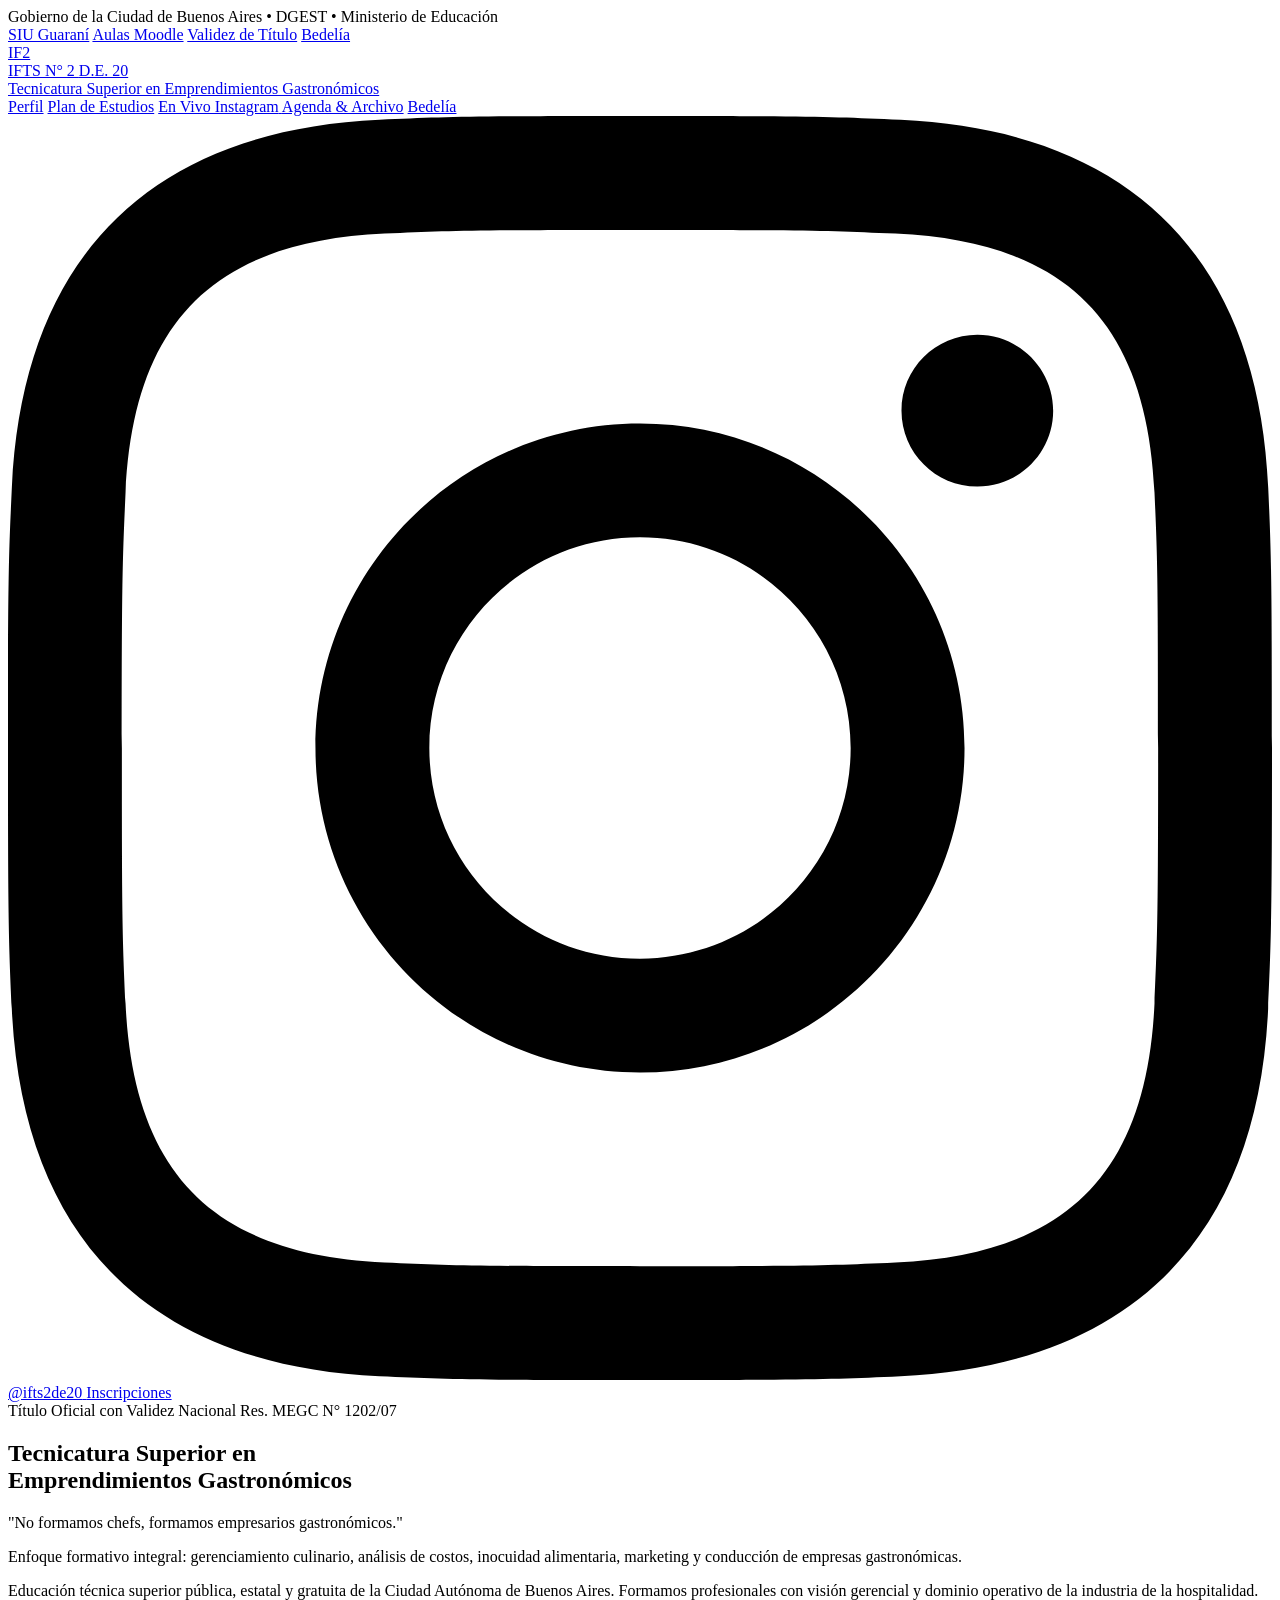
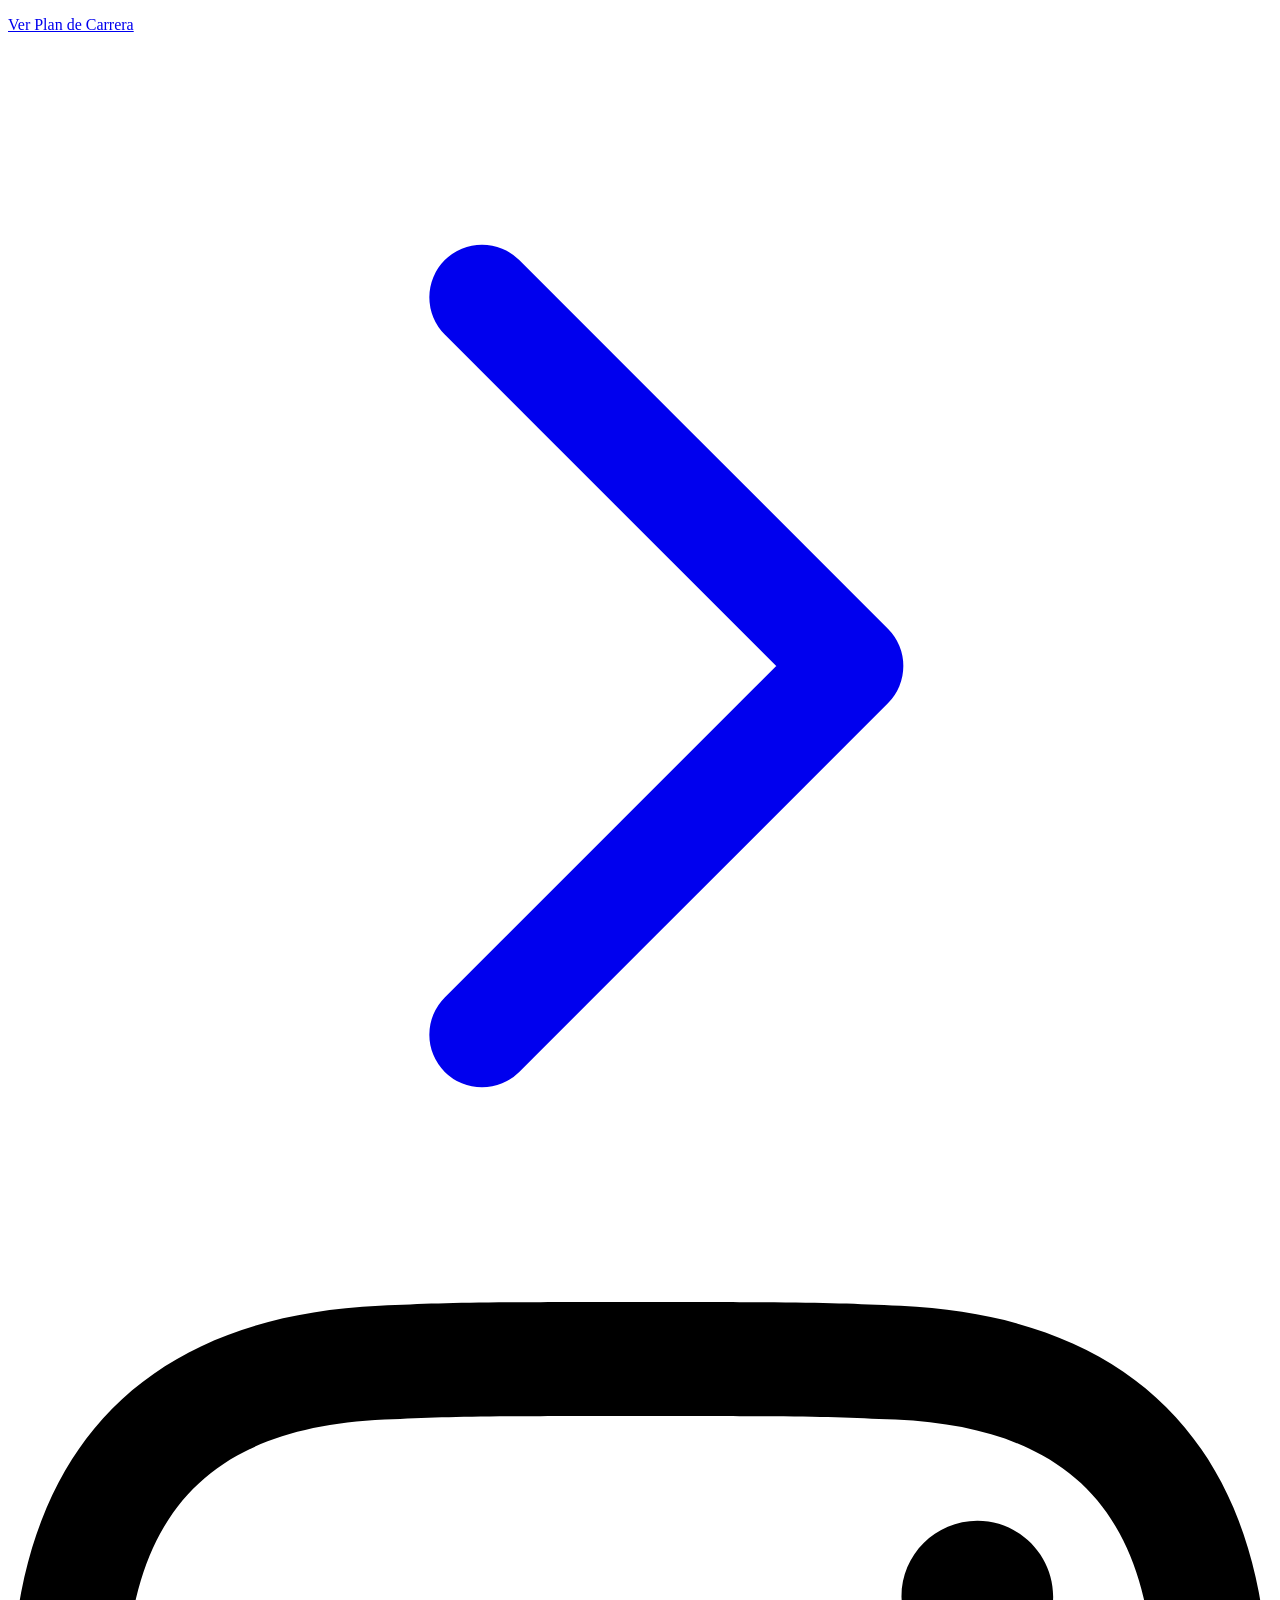
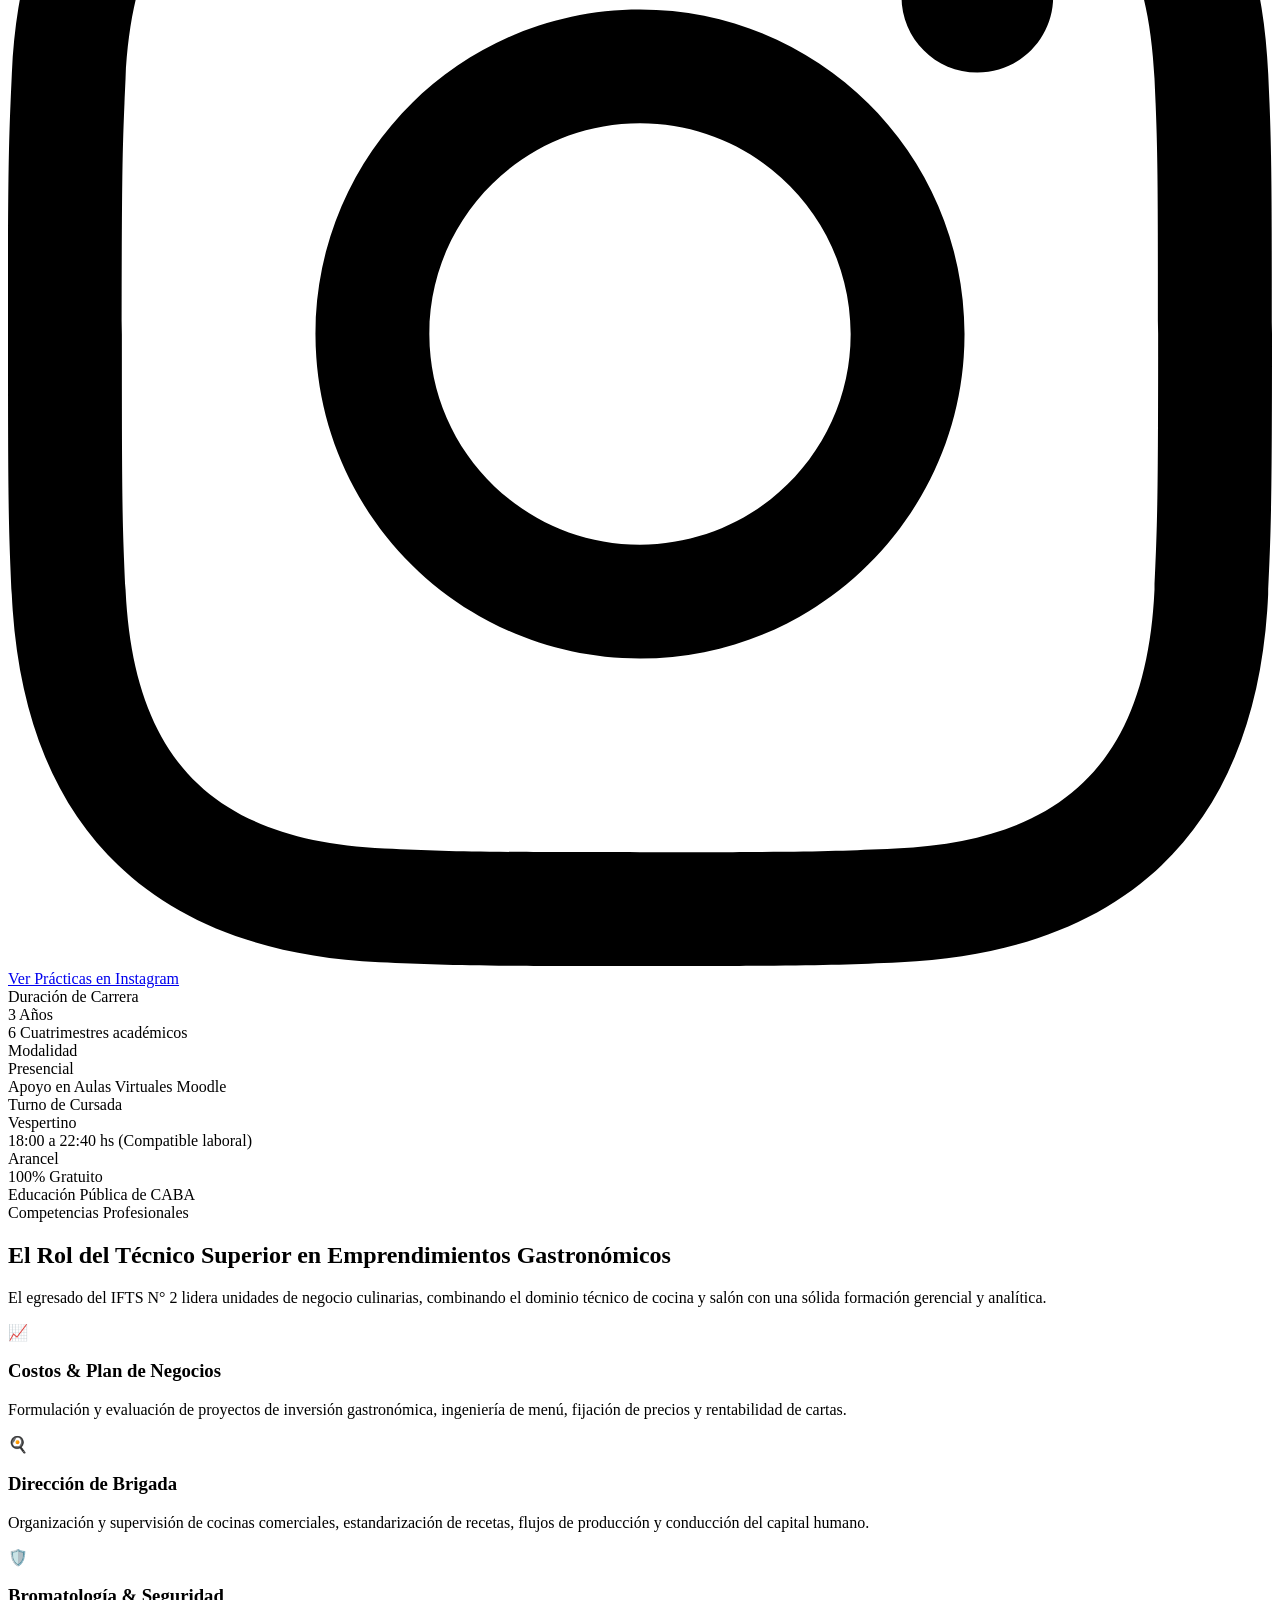
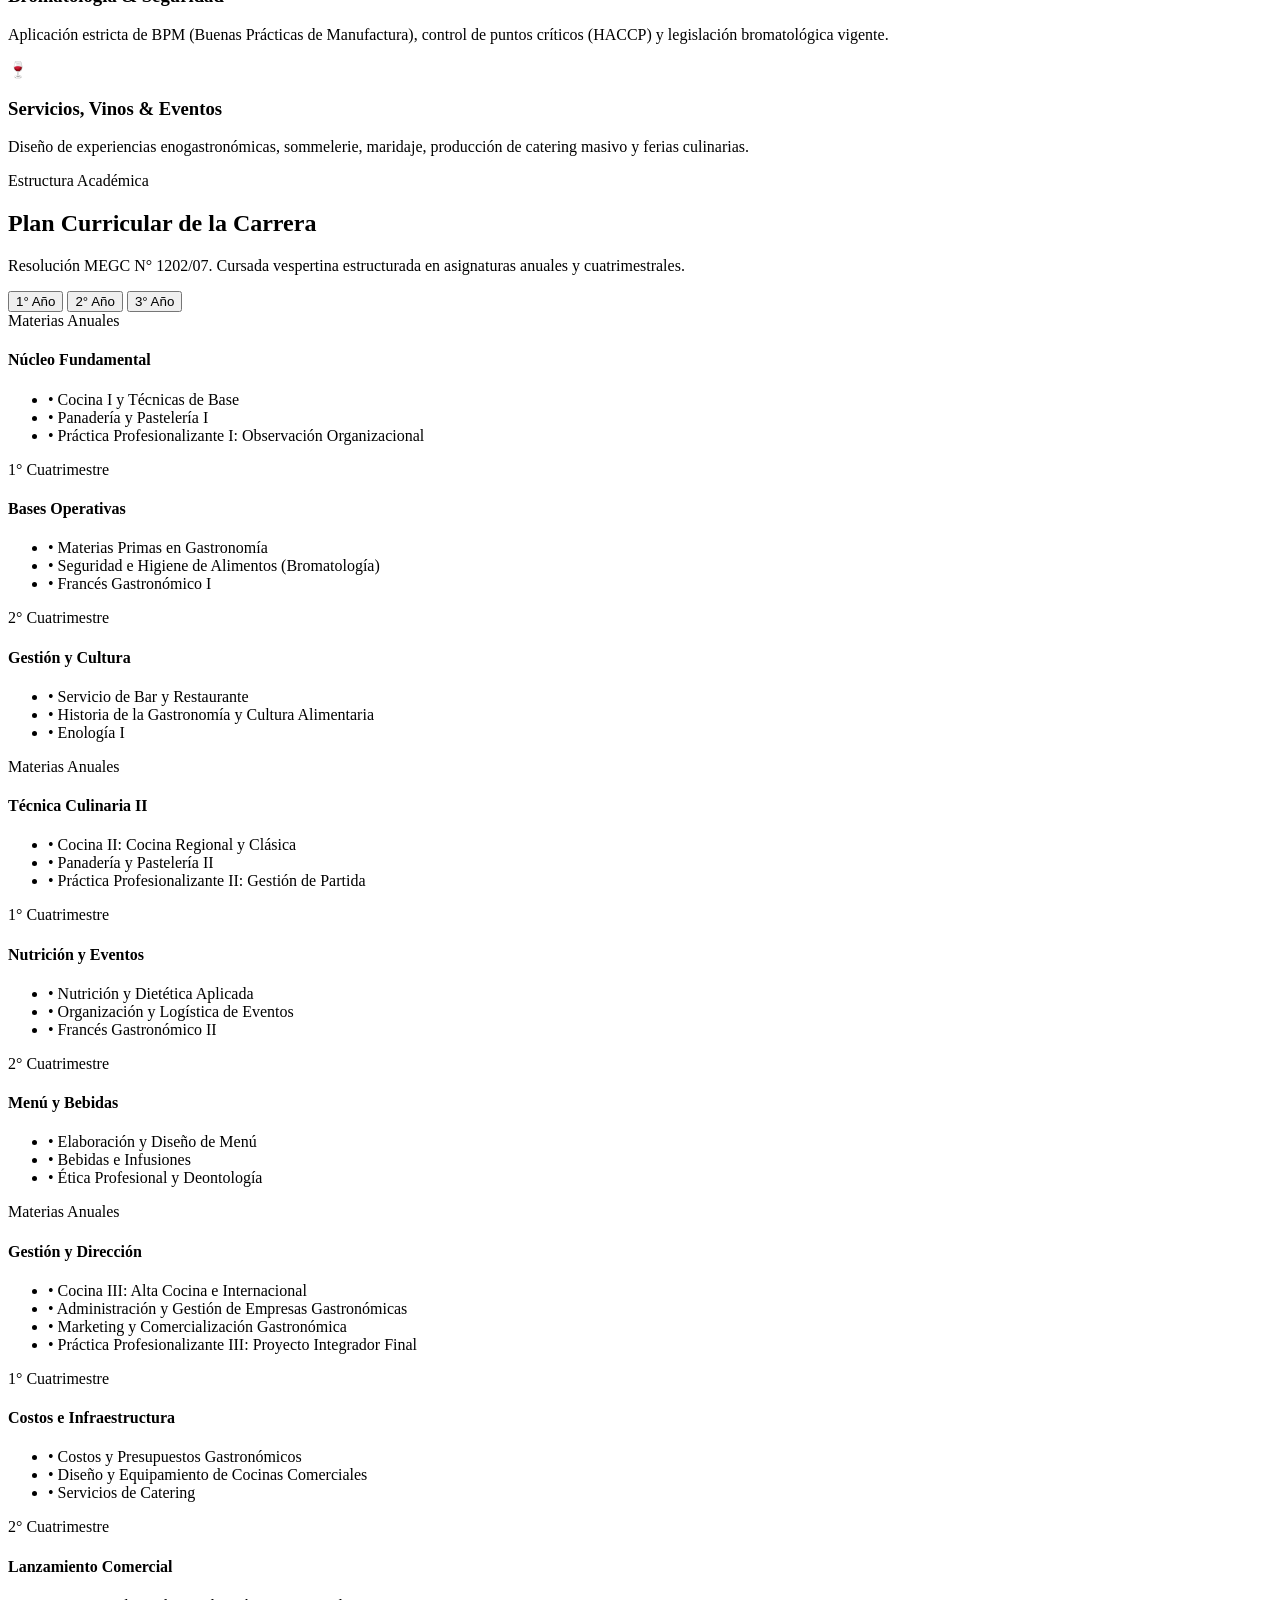
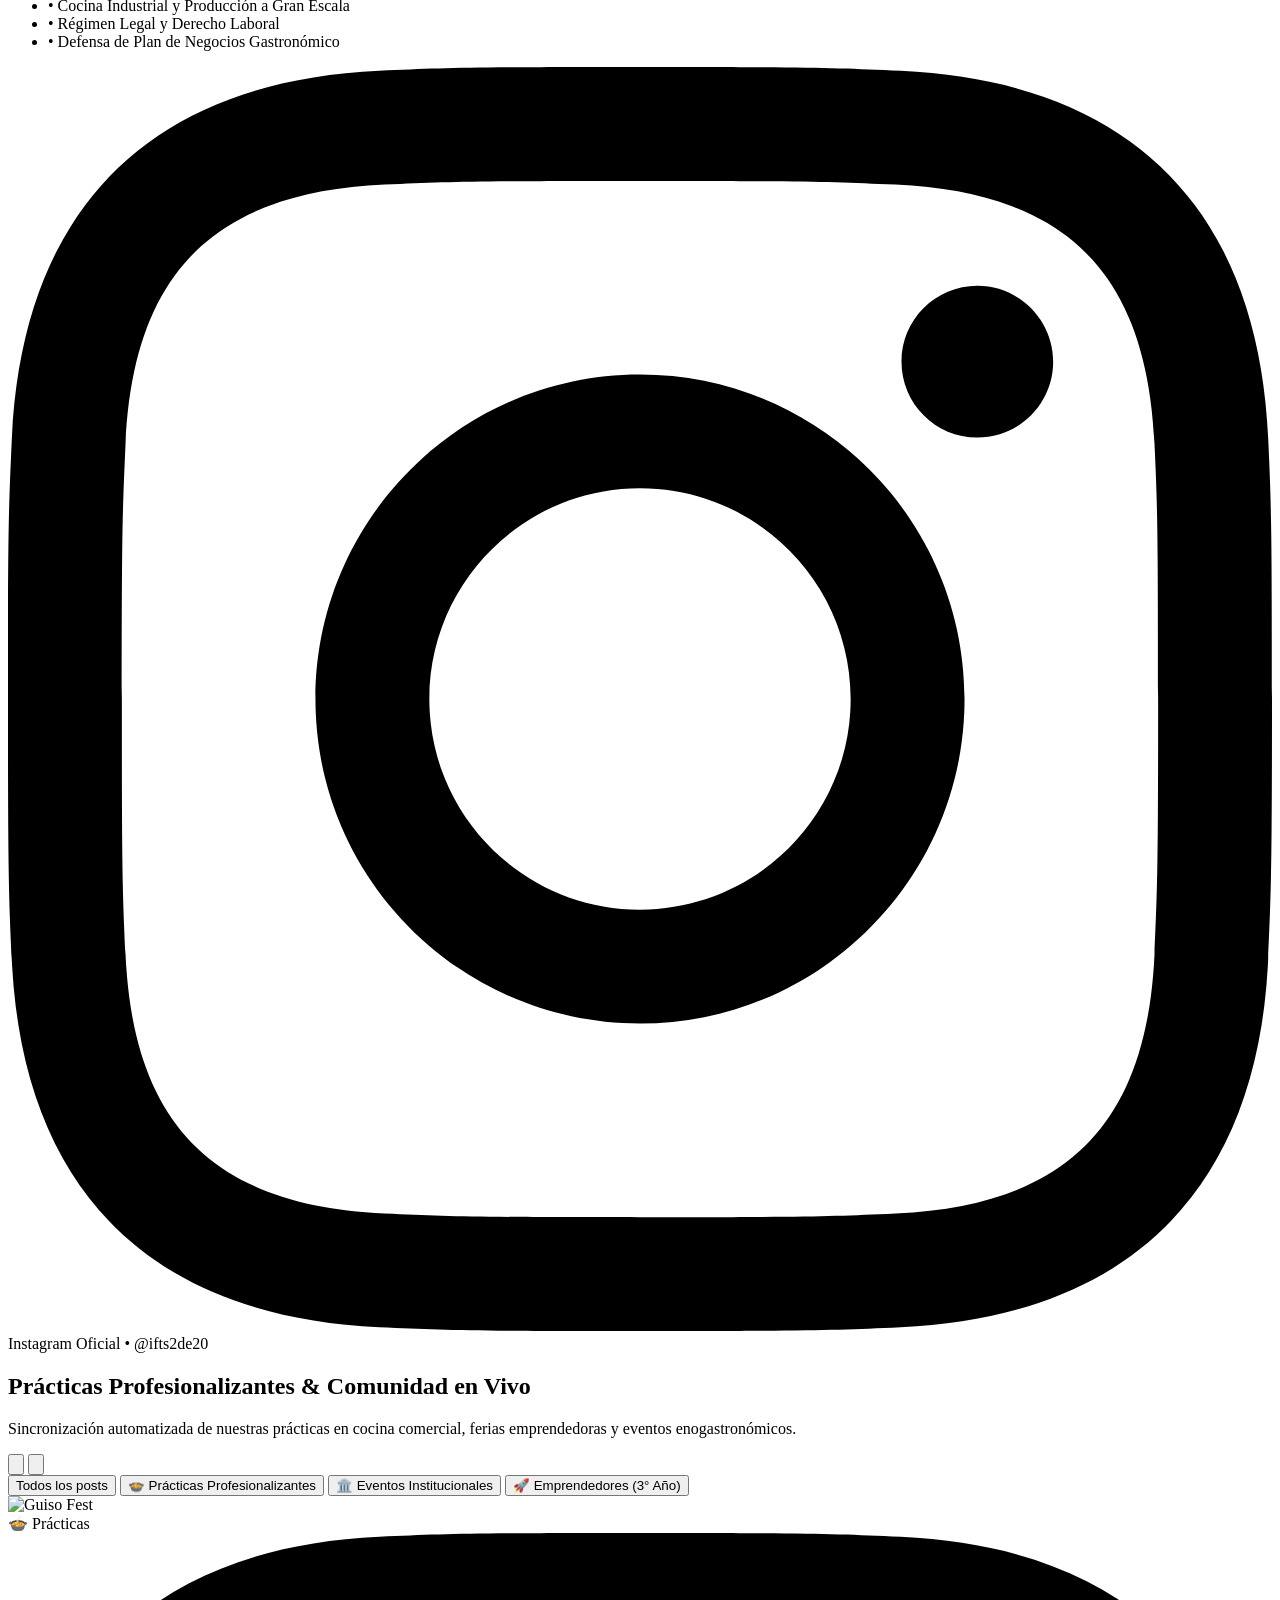
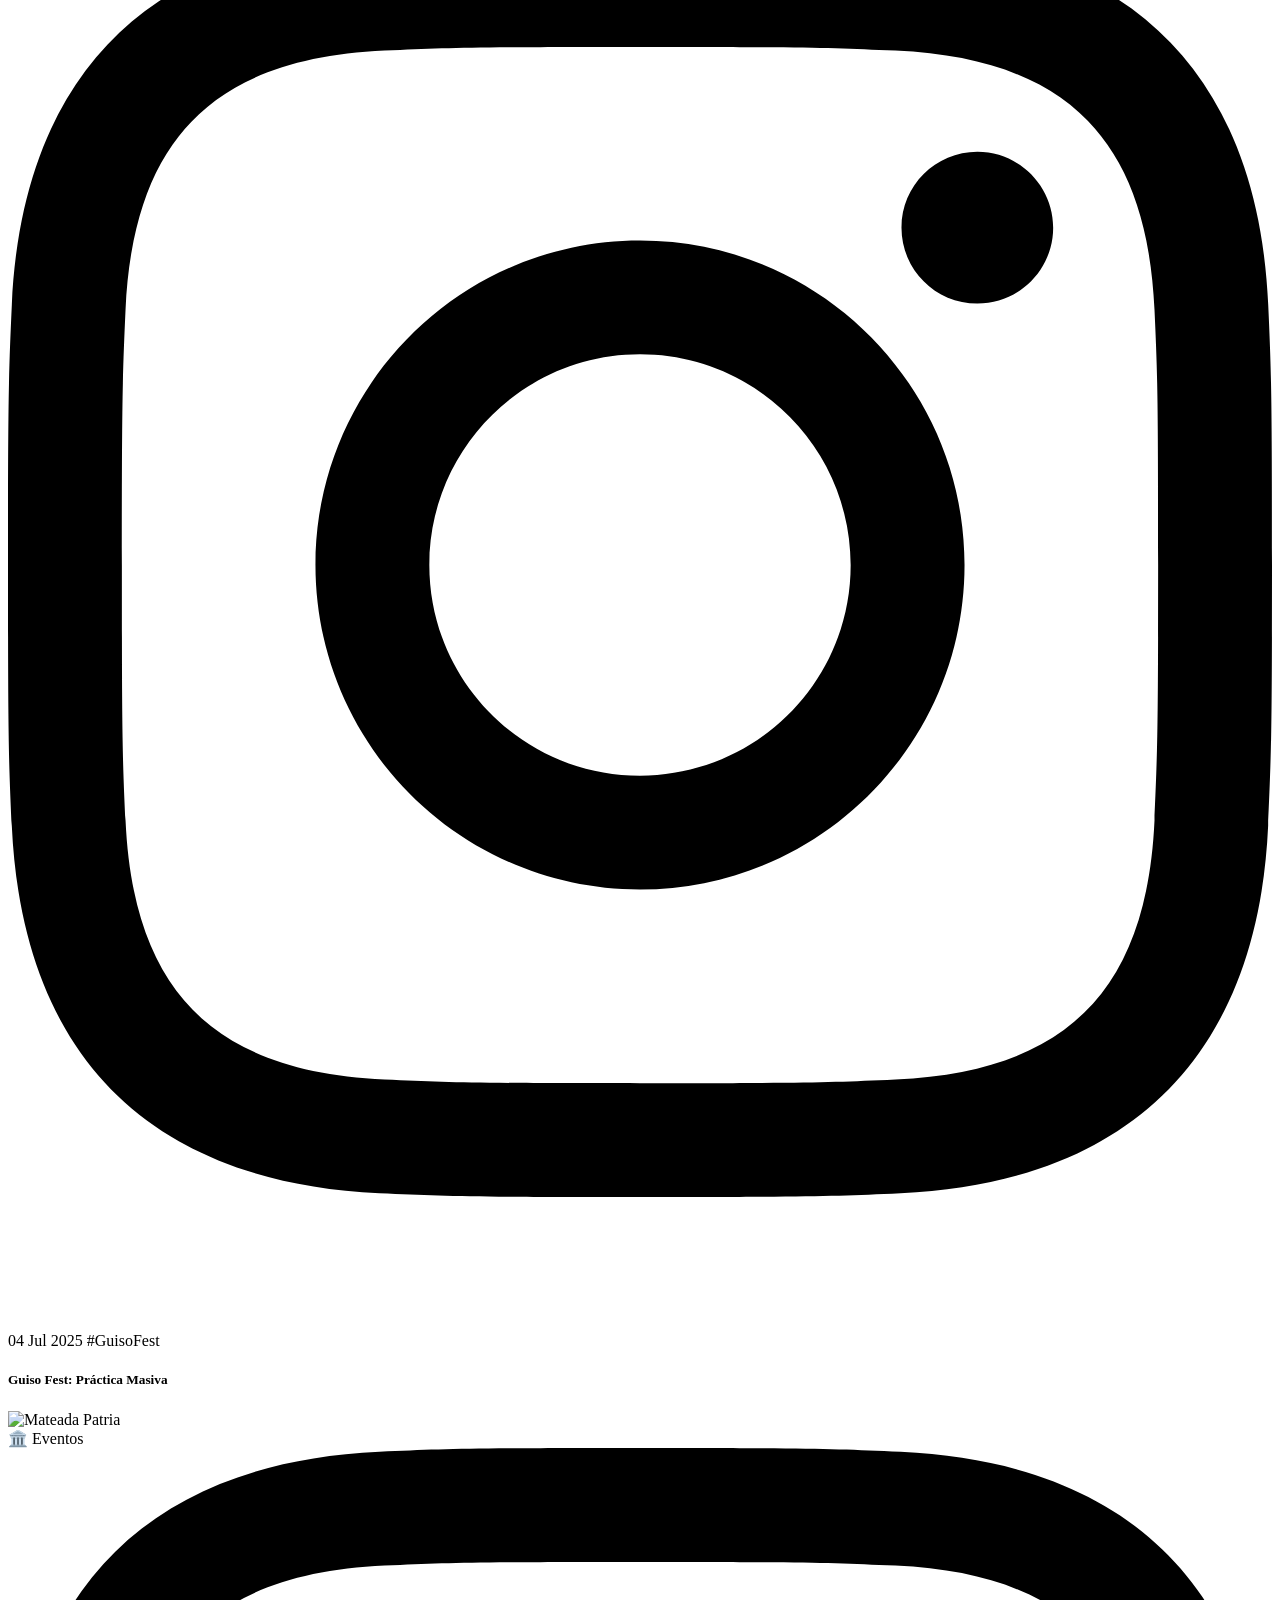
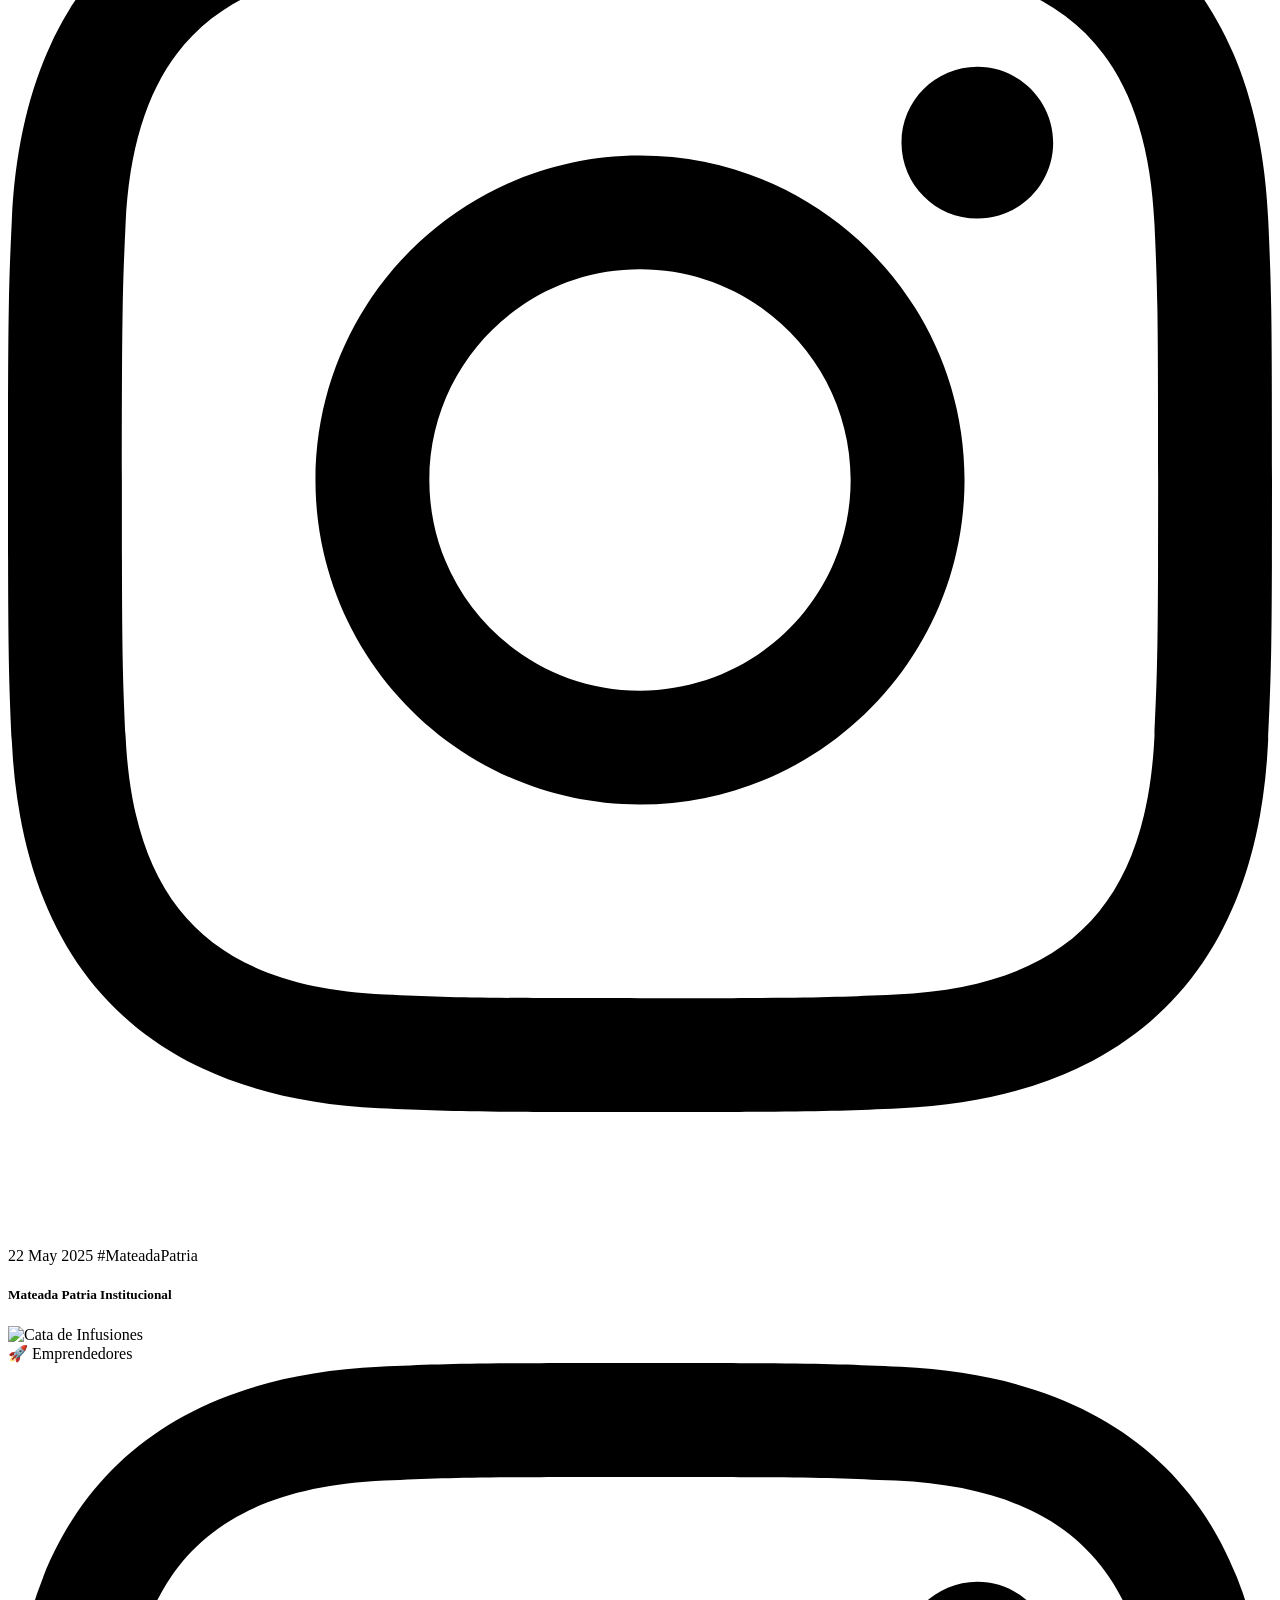
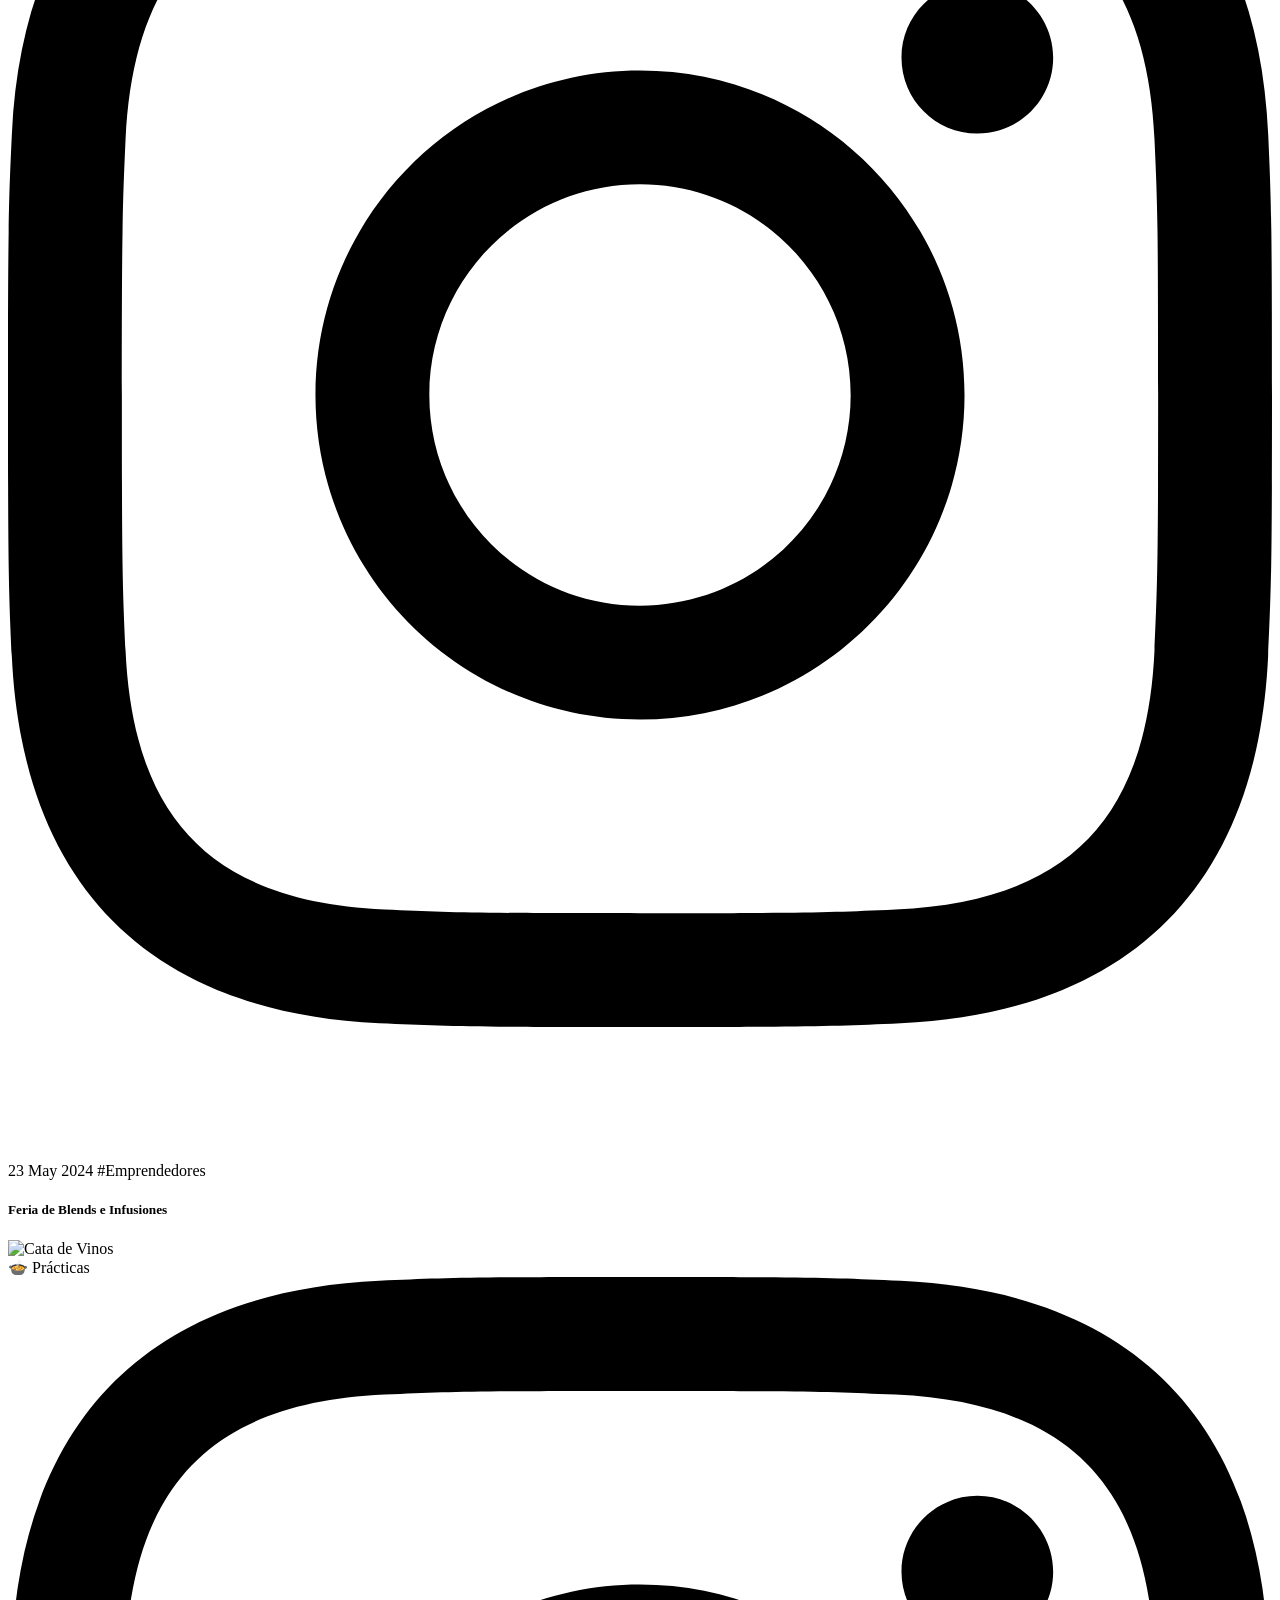
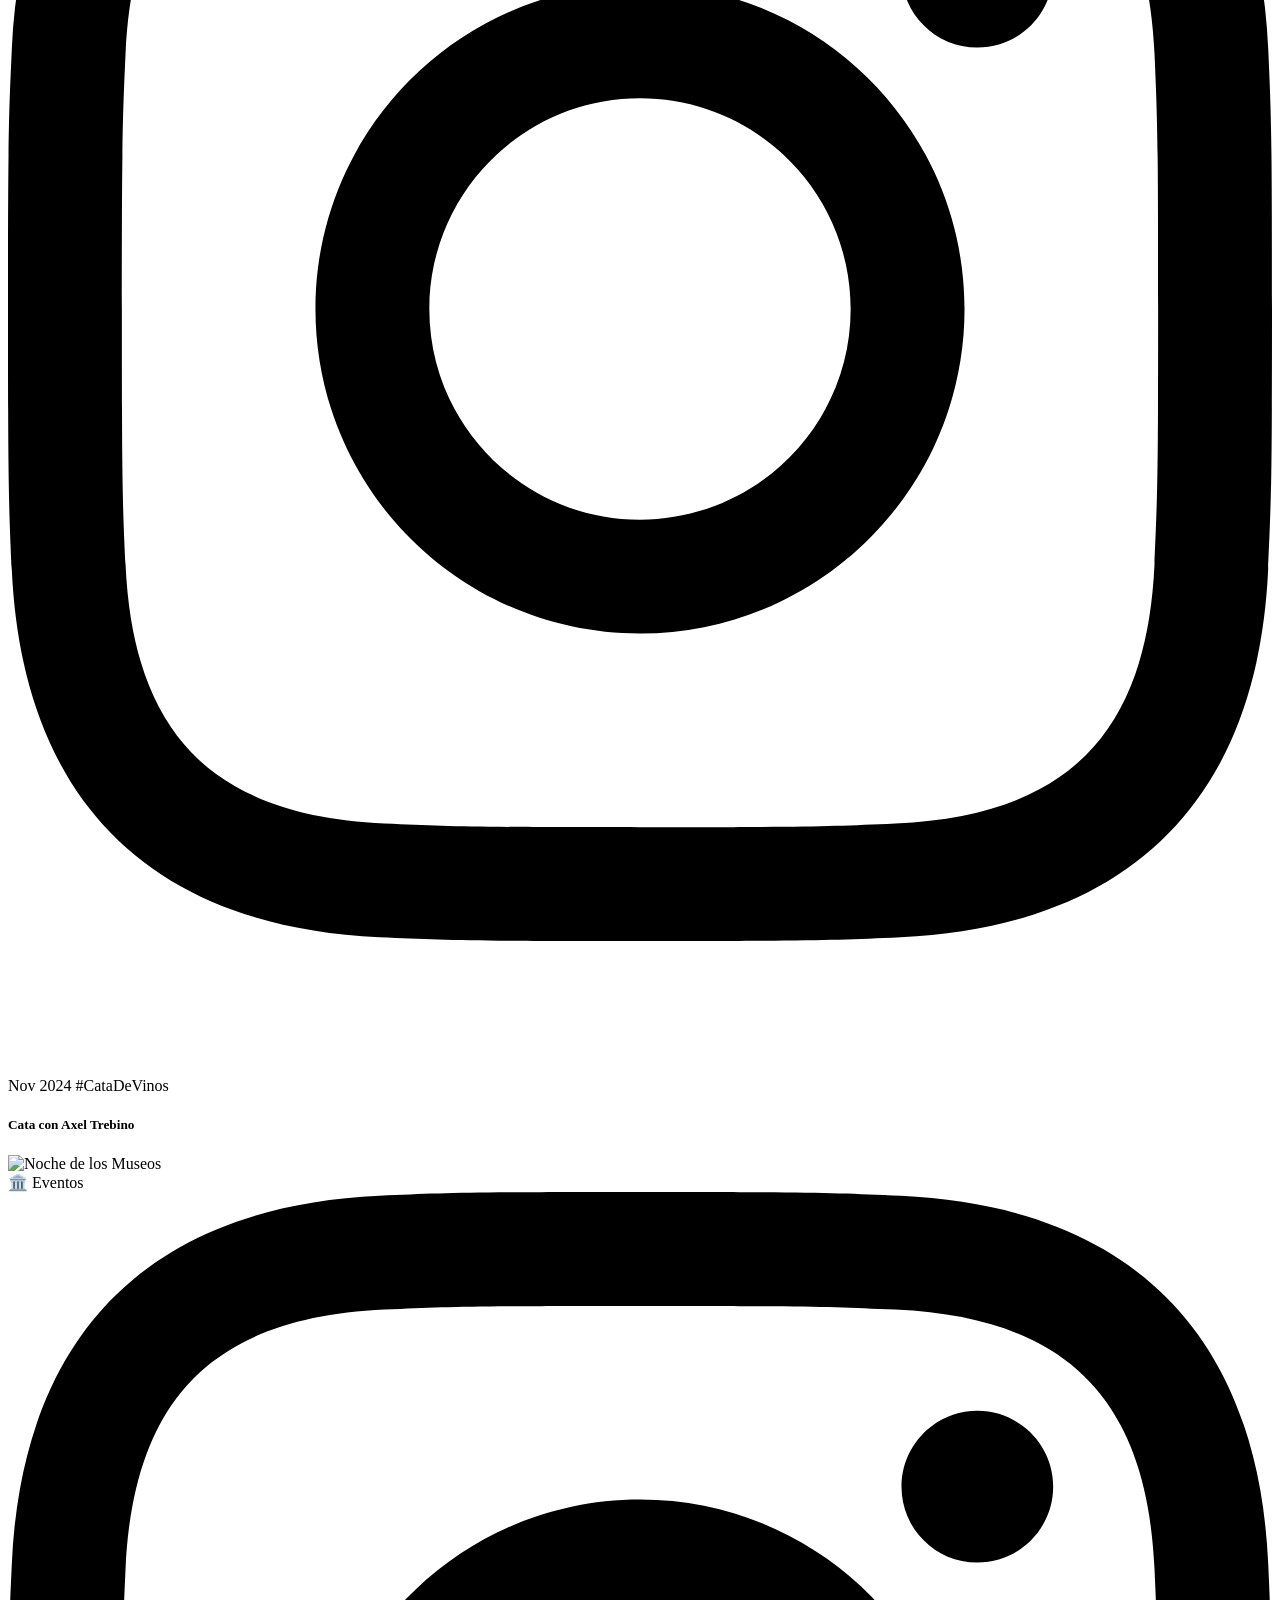
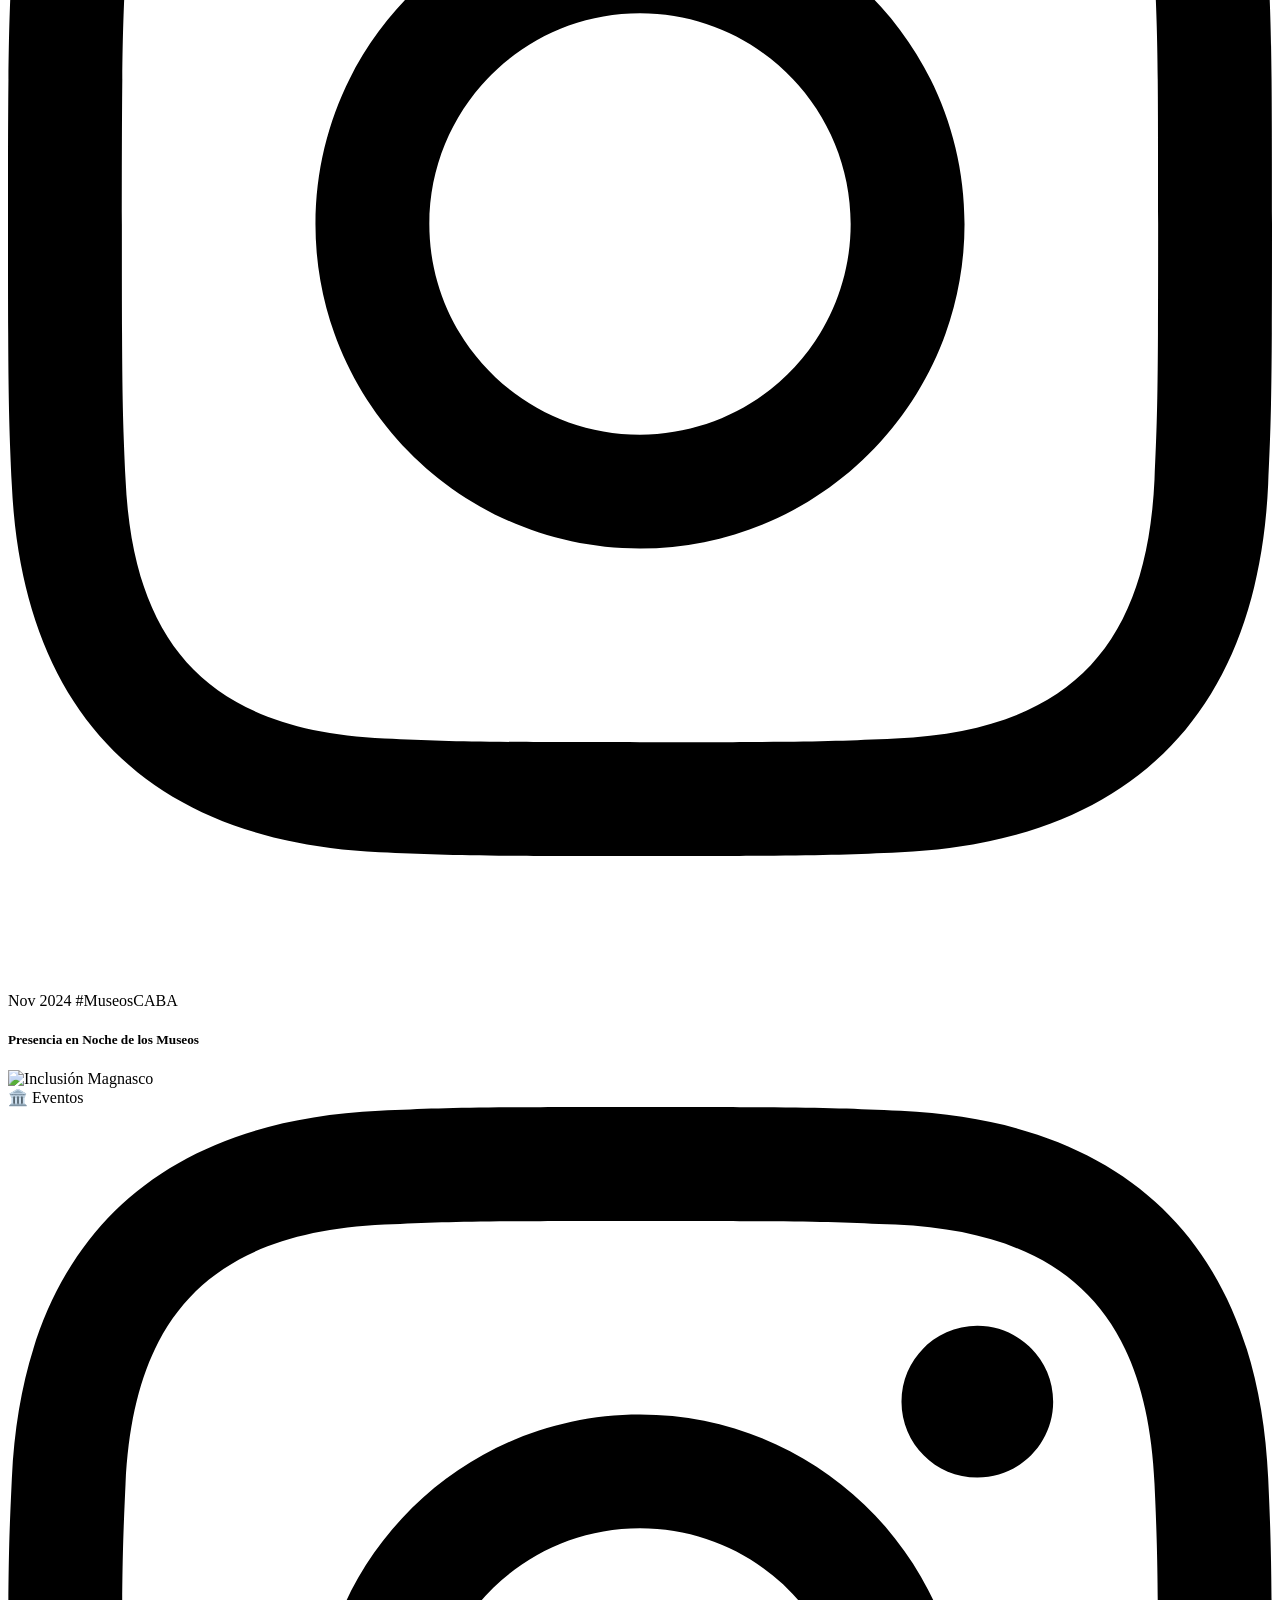
==== commit 6cf6ae8b: "fix: resolver superposicion en header y optimizar accesibilidad de fuentes y contrastes" ====
--- a/prototipo_instagram.html
+++ b/prototipo_instagram.html
@@ -19,13 +19,10 @@
           },
           colors: {
             saffron: {
+              400: '#fbbf24',
               500: '#f59e0b',
               600: '#d97706',
               700: '#b45309',
-            },
-            terracotta: {
-              600: '#ea580c',
-              700: '#c2410c',
             },
             caba: {
               700: '#047857',
@@ -38,7 +35,7 @@
     }
   </script>
   <style>
-    /* Ocultar barra de desplazamiento manteniendo la funcionalidad de scroll */
+    /* Ocultar barra de scroll nativa para el carrusel manteniendo desplazamiento */
     .no-scrollbar::-webkit-scrollbar {
       display: none;
     }
@@ -46,89 +43,102 @@
       -ms-overflow-style: none;
       scrollbar-width: none;
     }
-    /* Estilos del efecto Rollover */
+    /* Efecto Rollover accesible con feedback visual */
     .insta-slide {
-      transition: transform 0.35s cubic-bezier(0.16, 1, 0.3, 1), box-shadow 0.35s ease;
-    }
-    .insta-slide:hover {
-      transform: translateY(-6px);
-      box-shadow: 0 20px 25px -5px rgba(0, 0, 0, 0.25), 0 8px 10px -6px rgba(0, 0, 0, 0.15);
+      transition: transform 0.3s cubic-bezier(0.16, 1, 0.3, 1), box-shadow 0.3s ease;
+    }
+    .insta-slide:hover, .insta-slide:focus-within {
+      transform: translateY(-4px);
+      box-shadow: 0 16px 24px -4px rgba(0, 0, 0, 0.3);
     }
     .insta-overlay {
-      transition: opacity 0.3s ease, backdrop-filter 0.3s ease;
+      transition: opacity 0.25s ease;
       opacity: 0;
       backdrop-filter: blur(4px);
     }
-    .insta-slide:hover .insta-overlay {
+    .insta-slide:hover .insta-overlay, .insta-slide:focus-within .insta-overlay {
       opacity: 1;
     }
     .insta-img {
-      transition: transform 0.6s cubic-bezier(0.16, 1, 0.3, 1);
-    }
-    .insta-slide:hover .insta-img {
-      transform: scale(1.06);
+      transition: transform 0.5s cubic-bezier(0.16, 1, 0.3, 1);
+    }
+    .insta-slide:hover .insta-img, .insta-slide:focus-within .insta-img {
+      transform: scale(1.05);
     }
   </style>
 </head>
-<body class="bg-slate-50 text-slate-800 font-sans antialiased selection:bg-amber-500 selection:text-white">
-
-  <!-- ================= TOP BAR MINISTERIAL ================= -->
-  <div class="bg-slate-950 text-slate-300 text-xs border-b border-slate-800">
-    <div class="max-w-7xl mx-auto px-4 sm:px-6 lg:px-8 py-2 flex flex-col sm:flex-row items-center justify-between gap-2">
-      <div class="flex items-center gap-3">
-        <span class="font-bold text-slate-100 tracking-wider uppercase text-[11px]">Gobierno de la Ciudad de Buenos Aires</span>
-        <span class="text-slate-600">|</span>
-        <span class="text-slate-400">DGEST • Ministerio de Educación</span>
-      </div>
-      <div class="flex items-center gap-4 text-[11px]">
-        <a href="https://guarani-autogestionagencia.bue.edu.ar/" target="_blank" class="hover:text-amber-400 transition">SIU Guaraní</a>
-        <a href="https://aulasvirtuales.bue.edu.ar/" target="_blank" class="hover:text-amber-400 transition">Aulas Moodle</a>
-        <a href="https://www.argentina.gob.ar/miargentina" target="_blank" class="hover:text-amber-400 transition">Validez de Título</a>
-        <a href="#contacto" class="text-amber-400 font-semibold hover:underline">Bedelía</a>
+<body class="bg-slate-50 text-slate-800 font-sans antialiased selection:bg-amber-500 selection:text-slate-950">
+
+  <!-- ================= ENCABEZADO ACCESIBLE (STICKY INTEGRADO) ================= -->
+  <!-- Se unifica la barra ministerial y el menú principal para evitar cualquier superposición al scrollear -->
+  <header class="sticky top-0 z-50 bg-white border-b border-slate-200 shadow-xs">
+    
+    <!-- Barra Superior Ministerial (Alto contraste y tipografía accesible >= 12px) -->
+    <div class="bg-slate-950 text-slate-200 border-b border-slate-800 py-2 px-4 sm:px-6 lg:px-8">
+      <div class="max-w-7xl mx-auto flex flex-wrap items-center justify-between gap-y-1 gap-x-4 text-xs">
+        
+        <div class="flex items-center gap-2">
+          <span class="font-extrabold tracking-wide uppercase text-slate-100 text-[11px] sm:text-xs">
+            Gobierno de la Ciudad de Buenos Aires
+          </span>
+          <span class="text-slate-600 hidden sm:inline">•</span>
+          <span class="text-slate-400 hidden sm:inline">DGEST • Ministerio de Educación</span>
+        </div>
+
+        <nav class="flex items-center gap-4 text-xs font-semibold" aria-label="Enlaces institucionales rápidos">
+          <a href="https://guarani-autogestionagencia.bue.edu.ar/" target="_blank" class="text-slate-300 hover:text-amber-400 transition focus:ring-1 focus:ring-amber-400">SIU Guaraní</a>
+          <a href="https://aulasvirtuales.bue.edu.ar/" target="_blank" class="text-slate-300 hover:text-amber-400 transition focus:ring-1 focus:ring-amber-400">Aulas Moodle</a>
+          <a href="https://www.argentina.gob.ar/miargentina" target="_blank" class="text-slate-300 hover:text-amber-400 transition focus:ring-1 focus:ring-amber-400">Validez de Título</a>
+          <a href="#contacto" class="text-amber-400 hover:underline font-bold focus:ring-1 focus:ring-amber-400">Bedelía</a>
+        </nav>
+
       </div>
     </div>
-  </div>
-
-  <!-- ================= NAVEGACIÓN PRINCIPAL ================= -->
-  <header class="bg-white border-b border-slate-200 sticky top-0 z-40 shadow-xs">
-    <div class="max-w-7xl mx-auto px-4 sm:px-6 lg:px-8">
-      <div class="flex items-center justify-between h-20">
+
+    <!-- Navegación Principal (Diseño robusto: sin alturas fijas rígidas que desborden textos) -->
+    <div class="max-w-7xl mx-auto px-4 sm:px-6 lg:px-8 py-3">
+      <div class="flex items-center justify-between gap-4">
         
-        <!-- Logotipo Institucional -->
-        <a href="#" class="flex items-center gap-4">
-          <div class="w-12 h-12 rounded-xl bg-slate-900 border border-slate-800 flex items-center justify-center text-amber-400 font-heading text-2xl font-bold tracking-tight shadow-md">
+        <!-- Identidad Institucional y Título Limpio -->
+        <a href="#" class="flex items-center gap-3 shrink-0 group focus:outline-none focus:ring-2 focus:ring-amber-500 rounded-xl" aria-label="Inicio IFTS N° 2">
+          <div class="w-11 h-11 rounded-xl bg-slate-950 border border-slate-800 flex items-center justify-center text-amber-400 font-heading text-xl font-bold tracking-tight shadow-sm group-hover:bg-slate-900 transition">
             IF2
           </div>
           <div>
-            <div class="text-[10px] font-extrabold tracking-widest text-amber-700 uppercase">Instituto de Formación Técnica Superior N° 2</div>
-            <div class="text-base sm:text-lg font-extrabold text-slate-900 tracking-tight leading-none mt-0.5">
-              D.E. 20 • Emprendimientos Gastronómicos
-            </div>
-            <div class="text-[11px] text-slate-500 font-medium">Nivel Terciario Estatal • Gratuito</div>
+            <div class="flex items-center gap-2">
+              <span class="text-base sm:text-lg font-extrabold text-slate-950 tracking-tight leading-tight">
+                IFTS N° 2
+              </span>
+              <span class="text-[11px] font-bold text-amber-800 bg-amber-100 px-2 py-0.5 rounded border border-amber-200">
+                D.E. 20
+              </span>
+            </div>
+            <div class="text-xs text-slate-600 font-medium">
+              Tecnicatura Superior en Emprendimientos Gastronómicos
+            </div>
           </div>
         </a>
 
-        <!-- Menú de Navegación -->
-        <nav class="hidden lg:flex items-center gap-7 text-xs font-bold uppercase tracking-wider text-slate-600">
-          <a href="#perfil" class="hover:text-amber-600 transition">Perfil del Egresado</a>
-          <a href="#plan-estudios" class="hover:text-amber-600 transition">Plan de Estudios</a>
-          <a href="#practicas" class="hover:text-amber-600 transition">Prácticas</a>
-          <a href="#comunidad-instagram" class="text-slate-900 font-extrabold flex items-center gap-1.5 py-1 px-2.5 rounded-lg bg-amber-50 border border-amber-200 text-amber-800">
+        <!-- Menú de Enlaces Desktop (Espaciado equilibrado y accesible) -->
+        <nav class="hidden lg:flex items-center gap-6 text-xs sm:text-sm font-bold text-slate-700" aria-label="Navegación principal">
+          <a href="#perfil" class="hover:text-amber-600 transition focus:outline-none focus:ring-1 focus:ring-amber-500 rounded px-1">Perfil</a>
+          <a href="#plan-estudios" class="hover:text-amber-600 transition focus:outline-none focus:ring-1 focus:ring-amber-500 rounded px-1">Plan de Estudios</a>
+          <a href="#comunidad-instagram" class="flex items-center gap-1.5 px-3 py-1 rounded-full bg-amber-50 hover:bg-amber-100 border border-amber-300 text-amber-900 font-extrabold transition focus:outline-none focus:ring-2 focus:ring-amber-500">
             <span>En Vivo Instagram</span>
             <span class="w-2 h-2 rounded-full bg-rose-500 animate-pulse"></span>
           </a>
-          <a href="#agenda-archivo" class="hover:text-amber-600 transition">Agenda & Archivo</a>
-          <a href="#contacto" class="hover:text-amber-600 transition">Contacto</a>
+          <a href="#agenda-archivo" class="hover:text-amber-600 transition focus:outline-none focus:ring-1 focus:ring-amber-500 rounded px-1">Agenda & Archivo</a>
+          <a href="#contacto" class="hover:text-amber-600 transition focus:outline-none focus:ring-1 focus:ring-amber-500 rounded px-1">Bedelía</a>
         </nav>
 
-        <!-- CTA Ingreso / Redes -->
-        <div class="flex items-center gap-3">
-          <a href="https://www.instagram.com/ifts2de20" target="_blank" class="hidden sm:inline-flex items-center gap-2 text-slate-700 hover:text-slate-900 text-xs font-bold px-3 py-2 rounded-lg border border-slate-200 hover:border-slate-300 transition">
-            <svg class="w-4 h-4 fill-current text-pink-600" viewBox="0 0 24 24"><path d="M12 2.163c3.204 0 3.584.012 4.85.07 3.252.148 4.771 1.691 4.919 4.919.058 1.265.069 1.645.069 4.849 0 3.205-.012 3.584-.069 4.849-.149 3.225-1.664 4.771-4.919 4.919-1.266.058-1.644.07-4.85.07-3.204 0-3.584-.012-4.849-.07-3.26-.149-4.771-1.699-4.919-4.92-.058-1.265-.07-1.644-.07-4.849 0-3.204.013-3.583.07-4.849.149-3.227 1.664-4.771 4.919-4.919 1.266-.057 1.645-.069 4.849-.069zm0-2.163c-3.259 0-3.667.014-4.947.072-4.358.2-6.78 2.618-6.98 6.98-.059 1.281-.073 1.689-.073 4.948 0 3.259.014 3.668.072 4.948.2 4.358 2.618 6.78 6.98 6.98 1.281.058 1.689.072 4.948.072 3.259 0 3.668-.014 4.948-.072 4.354-.2 6.782-2.618 6.979-6.98.059-1.28.073-1.689.073-4.948 0-3.259-.014-3.667-.072-4.947-.196-4.354-2.617-6.78-6.979-6.98-1.281-.059-1.69-.073-4.949-.073zm0 5.838c-3.403 0-6.162 2.759-6.162 6.162s2.759 6.163 6.162 6.163 6.162-2.759 6.162-6.163c0-3.403-2.759-6.162-6.162-6.162zm0 10.162c-2.209 0-4-1.79-4-4 0-2.209 1.791-4 4-4s4 1.791 4 4c0 2.21-1.791 4-4 4zm6.406-11.845c-.796 0-1.441.645-1.441 1.44s.645 1.44 1.441 1.44c.795 0 1.439-.645 1.439-1.44s-.644-1.44-1.439-1.44z"/></svg>
-            <span>@ifts2de20</span>
+        <!-- Acciones: Instagram Oficial y Botón de Inscripción -->
+        <div class="flex items-center gap-2.5 shrink-0">
+          <a href="https://www.instagram.com/ifts2de20" target="_blank" rel="noopener noreferrer" class="inline-flex items-center gap-1.5 text-slate-700 hover:text-pink-600 font-bold text-xs p-2 rounded-lg border border-slate-200 hover:border-pink-300 hover:bg-pink-50/50 transition focus:ring-2 focus:ring-pink-500" aria-label="Instagram oficial del IFTS 2">
+            <svg class="w-4 h-4 fill-current text-pink-600" viewBox="0 0 24 24" aria-hidden="true"><path d="M12 2.163c3.204 0 3.584.012 4.85.07 3.252.148 4.771 1.691 4.919 4.919.058 1.265.069 1.645.069 4.849 0 3.205-.012 3.584-.069 4.849-.149 3.225-1.664 4.771-4.919 4.919-1.266.058-1.644.07-4.85.07-3.204 0-3.584-.012-4.849-.07-3.26-.149-4.771-1.699-4.919-4.92-.058-1.265-.07-1.644-.07-4.849 0-3.204.013-3.583.07-4.849.149-3.227 1.664-4.771 4.919-4.919 1.266-.057 1.645-.069 4.849-.069zm0-2.163c-3.259 0-3.667.014-4.947.072-4.358.2-6.78 2.618-6.98 6.98-.059 1.281-.073 1.689-.073 4.948 0 3.259.014 3.668.072 4.948.2 4.358 2.618 6.78 6.98 6.98 1.281.058 1.689.072 4.948.072 3.259 0 3.668-.014 4.948-.072 4.354-.2 6.782-2.618 6.979-6.98.059-1.28.073-1.689.073-4.948 0-3.259-.014-3.667-.072-4.947-.196-4.354-2.617-6.78-6.979-6.98-1.281-.059-1.69-.073-4.949-.073zm0 5.838c-3.403 0-6.162 2.759-6.162 6.162s2.759 6.163 6.162 6.163 6.162-2.759 6.162-6.163c0-3.403-2.759-6.162-6.162-6.162zm0 10.162c-2.209 0-4-1.79-4-4 0-2.209 1.791-4 4-4s4 1.791 4 4c0 2.21-1.791 4-4 4zm6.406-11.845c-.796 0-1.441.645-1.441 1.44s.645 1.44 1.441 1.44c.795 0 1.439-.645 1.439-1.44s-.644-1.44-1.439-1.44z"/></svg>
+            <span class="hidden sm:inline">@ifts2de20</span>
           </a>
-          <a href="#contacto" class="bg-amber-600 hover:bg-amber-700 text-white text-xs font-bold px-4 py-2.5 rounded-lg shadow-sm transition">
-            Inscripción / Consultas
+          <a href="#contacto" class="bg-amber-600 hover:bg-amber-500 text-slate-950 font-extrabold text-xs sm:text-sm px-4 py-2 rounded-lg shadow-xs transition whitespace-nowrap focus:ring-2 focus:ring-amber-500">
+            Inscripciones
           </a>
         </div>
 
@@ -136,26 +146,25 @@
     </div>
   </header>
 
-  <!-- ================= HERO INSTITUCIONAL (INSPIRADO EN AZAFRÁN) ================= -->
+  <!-- ================= HERO INSTITUCIONAL ================= -->
   <section class="relative bg-slate-950 text-white overflow-hidden py-16 sm:py-24">
-    <!-- Imagen de fondo culinaria con overlay editorial -->
     <div class="absolute inset-0 opacity-25 bg-cover bg-center" style="background-image: url('https://images.unsplash.com/photo-1556910103-1c02745aae4d?auto=format&fit=crop&w=1920&q=80');"></div>
     <div class="absolute inset-0 bg-gradient-to-r from-slate-950 via-slate-950/95 to-slate-900/80"></div>
     
     <div class="relative max-w-7xl mx-auto px-4 sm:px-6 lg:px-8">
       <div class="max-w-3xl">
         
-        <!-- Badges Oficiales -->
+        <!-- Credenciales Oficiales -->
         <div class="flex flex-wrap items-center gap-2 mb-6">
-          <span class="px-3 py-1 rounded-full bg-amber-500/20 border border-amber-500/40 text-amber-300 text-xs font-bold uppercase tracking-wider">
+          <span class="px-3 py-1 rounded-full bg-amber-500/20 border border-amber-500/40 text-amber-300 text-xs font-extrabold uppercase tracking-wide">
             Título Oficial con Validez Nacional
           </span>
-          <span class="px-3 py-1 rounded-full bg-emerald-500/20 border border-emerald-500/40 text-emerald-300 text-xs font-bold uppercase tracking-wider">
+          <span class="px-3 py-1 rounded-full bg-emerald-500/20 border border-emerald-500/40 text-emerald-300 text-xs font-extrabold uppercase tracking-wide">
             Res. MEGC N° 1202/07
           </span>
         </div>
 
-        <!-- Título Central de la Carrera -->
+        <!-- Título Central -->
         <h1 class="text-3xl sm:text-5xl lg:text-6xl font-extrabold font-heading tracking-normal leading-tight uppercase mb-4 text-slate-100">
           Tecnicatura Superior en <br>
           <span class="text-transparent bg-clip-text bg-gradient-to-r from-amber-400 via-amber-200 to-yellow-400">
@@ -163,28 +172,28 @@
           </span>
         </h1>
 
-        <!-- Eje Estratégico Solicitado -->
-        <div class="p-4 rounded-xl bg-slate-900/80 border-l-4 border-amber-500 my-6">
+        <!-- Eje Solicitado por Rectoría -->
+        <div class="p-5 rounded-xl bg-slate-900/90 border-l-4 border-amber-500 my-6 shadow-md">
           <p class="text-lg sm:text-xl font-bold text-amber-300 italic">
             "No formamos chefs, formamos empresarios gastronómicos."
           </p>
-          <p class="text-xs text-slate-400 mt-1">
+          <p class="text-xs sm:text-sm text-slate-300 mt-1.5 leading-relaxed">
             Enfoque formativo integral: gerenciamiento culinario, análisis de costos, inocuidad alimentaria, marketing y conducción de empresas gastronómicas.
           </p>
         </div>
 
         <p class="text-sm sm:text-base text-slate-300 mb-8 leading-relaxed">
-          Educación pública, estatal y gratuita de la Ciudad Autónoma de Buenos Aires. Formamos líderes capaces de crear, dirigir y rentabilizar proyectos culinarios de escala local e internacional.
+          Educación técnica superior pública, estatal y gratuita de la Ciudad Autónoma de Buenos Aires. Formamos profesionales con visión gerencial y dominio operativo de la industria de la hospitalidad.
         </p>
 
-        <!-- Botones de Acción -->
+        <!-- Botones de Acción Accesibles -->
         <div class="flex flex-wrap gap-4 items-center">
-          <a href="#plan-estudios" class="bg-amber-600 hover:bg-amber-500 text-slate-950 font-extrabold px-6 py-3.5 rounded-xl shadow-lg transition flex items-center gap-2 text-sm">
+          <a href="#plan-estudios" class="bg-amber-500 hover:bg-amber-400 text-slate-950 font-extrabold px-6 py-3.5 rounded-xl shadow-lg transition flex items-center gap-2 text-sm focus:ring-2 focus:ring-white">
             <span>Ver Plan de Carrera</span>
-            <svg class="w-4 h-4" fill="none" stroke="currentColor" viewBox="0 0 24 24"><path stroke-linecap="round" stroke-linejoin="round" stroke-width="2" d="M9 5l7 7-7 7"></path></svg>
+            <svg class="w-4 h-4" fill="none" stroke="currentColor" viewBox="0 0 24 24" aria-hidden="true"><path stroke-linecap="round" stroke-linejoin="round" stroke-width="2" d="M9 5l7 7-7 7"></path></svg>
           </a>
-          <a href="#comunidad-instagram" class="bg-slate-800 hover:bg-slate-700 text-white font-bold px-6 py-3.5 rounded-xl border border-slate-700 transition flex items-center gap-2 text-sm">
-            <svg class="w-4 h-4 text-pink-500 fill-current" viewBox="0 0 24 24"><path d="M12 2.163c3.204 0 3.584.012 4.85.07 3.252.148 4.771 1.691 4.919 4.919.058 1.265.069 1.645.069 4.849 0 3.205-.012 3.584-.069 4.849-.149 3.225-1.664 4.771-4.919 4.919-1.266.058-1.644.07-4.85.07-3.204 0-3.584-.012-4.849-.07-3.26-.149-4.771-1.699-4.919-4.92-.058-1.265-.07-1.644-.07-4.849 0-3.204.013-3.583.07-4.849.149-3.227 1.664-4.771 4.919-4.919 1.266-.057 1.645-.069 4.849-.069zm0-2.163c-3.259 0-3.667.014-4.947.072-4.358.2-6.78 2.618-6.98 6.98-.059 1.281-.073 1.689-.073 4.948 0 3.259.014 3.668.072 4.948.2 4.358 2.618 6.78 6.98 6.98 1.281.058 1.689.072 4.948.072 3.259 0 3.668-.014 4.948-.072 4.354-.2 6.782-2.618 6.979-6.98.059-1.28.073-1.689.073-4.948 0-3.259-.014-3.667-.072-4.947-.196-4.354-2.617-6.78-6.979-6.98-1.281-.059-1.69-.073-4.949-.073z"/></svg>
+          <a href="#comunidad-instagram" class="bg-slate-800 hover:bg-slate-700 text-white font-bold px-6 py-3.5 rounded-xl border border-slate-700 transition flex items-center gap-2 text-sm focus:ring-2 focus:ring-amber-500">
+            <svg class="w-4 h-4 text-pink-500 fill-current" viewBox="0 0 24 24" aria-hidden="true"><path d="M12 2.163c3.204 0 3.584.012 4.85.07 3.252.148 4.771 1.691 4.919 4.919.058 1.265.069 1.645.069 4.849 0 3.205-.012 3.584-.069 4.849-.149 3.225-1.664 4.771-4.919 4.919-1.266.058-1.644.07-4.85.07-3.204 0-3.584-.012-4.849-.07-3.26-.149-4.771-1.699-4.919-4.92-.058-1.265-.07-1.644-.07-4.849 0-3.204.013-3.583.07-4.849.149-3.227 1.664-4.771 4.919-4.919 1.266-.057 1.645-.069 4.849-.069zm0-2.163c-3.259 0-3.667.014-4.947.072-4.358.2-6.78 2.618-6.98 6.98-.059 1.281-.073 1.689-.073 4.948 0 3.259.014 3.668.072 4.948.2 4.358 2.618 6.78 6.98 6.98 1.281.058 1.689.072 4.948.072 3.259 0 3.668-.014 4.948-.072 4.354-.2 6.782-2.618 6.979-6.98.059-1.28.073-1.689.073-4.948 0-3.259-.014-3.667-.072-4.947-.196-4.354-2.617-6.78-6.979-6.98-1.281-.059-1.69-.073-4.949-.073zm0 5.838c-3.403 0-6.162 2.759-6.162 6.162s2.759 6.163 6.162 6.163 6.162-2.759 6.162-6.163c0-3.403-2.759-6.162-6.162-6.162zm0 10.162c-2.209 0-4-1.79-4-4 0-2.209 1.791-4 4-4s4 1.791 4 4c0 2.21-1.791 4-4 4zm6.406-11.845c-.796 0-1.441.645-1.441 1.44s.645 1.44 1.441 1.44c.795 0 1.439-.645 1.439-1.44s-.644-1.44-1.439-1.44z"/></svg>
             <span>Ver Prácticas en Instagram</span>
           </a>
         </div>
@@ -193,33 +202,33 @@
     </div>
   </section>
 
-  <!-- ================= FICHA TÉCNICA (PATRÓN AZAFRÁN) ================= -->
-  <section class="bg-white border-b border-slate-200 py-6">
+  <!-- ================= FICHA TÉCNICA OFICIAL ================= -->
+  <section class="bg-white border-b border-slate-200 py-6" aria-label="Información general de la carrera">
     <div class="max-w-7xl mx-auto px-4 sm:px-6 lg:px-8">
       <div class="grid grid-cols-2 md:grid-cols-4 gap-6 text-center divide-y md:divide-y-0 md:divide-x divide-slate-200">
         
         <div class="pt-3 md:pt-0">
-          <div class="text-[11px] font-bold uppercase tracking-wider text-slate-400">Duración de Carrera</div>
-          <div class="text-xl sm:text-2xl font-extrabold text-slate-900 mt-0.5">3 Años</div>
-          <div class="text-xs text-slate-500">6 Cuatrimestres académicos</div>
+          <div class="text-xs font-bold uppercase tracking-wider text-slate-500">Duración de Carrera</div>
+          <div class="text-xl sm:text-2xl font-extrabold text-slate-900 mt-1">3 Años</div>
+          <div class="text-xs text-slate-600 mt-0.5">6 Cuatrimestres académicos</div>
         </div>
 
         <div class="pt-3 md:pt-0">
-          <div class="text-[11px] font-bold uppercase tracking-wider text-slate-400">Modalidad de Cursada</div>
-          <div class="text-xl sm:text-2xl font-extrabold text-slate-900 mt-0.5">Presencial</div>
-          <div class="text-xs text-slate-500">Con apoyo en Aulas Virtuales</div>
+          <div class="text-xs font-bold uppercase tracking-wider text-slate-500">Modalidad</div>
+          <div class="text-xl sm:text-2xl font-extrabold text-slate-900 mt-1">Presencial</div>
+          <div class="text-xs text-slate-600 mt-0.5">Apoyo en Aulas Virtuales Moodle</div>
         </div>
 
         <div class="pt-3 md:pt-0">
-          <div class="text-[11px] font-bold uppercase tracking-wider text-slate-400">Turno de Cursada</div>
-          <div class="text-xl sm:text-2xl font-extrabold text-slate-900 mt-0.5">Vespertino</div>
-          <div class="text-xs text-slate-500">18:00 a 22:40 hs (Compatible laboral)</div>
+          <div class="text-xs font-bold uppercase tracking-wider text-slate-500">Turno de Cursada</div>
+          <div class="text-xl sm:text-2xl font-extrabold text-slate-900 mt-1">Vespertino</div>
+          <div class="text-xs text-slate-600 mt-0.5">18:00 a 22:40 hs (Compatible laboral)</div>
         </div>
 
         <div class="pt-3 md:pt-0">
-          <div class="text-[11px] font-bold uppercase tracking-wider text-slate-400">Arancel Institucional</div>
-          <div class="text-xl sm:text-2xl font-extrabold text-emerald-700 mt-0.5">100% Gratuito</div>
-          <div class="text-xs text-slate-500">Educación Pública de CABA</div>
+          <div class="text-xs font-bold uppercase tracking-wider text-slate-500">Arancel</div>
+          <div class="text-xl sm:text-2xl font-extrabold text-emerald-700 mt-1">100% Gratuito</div>
+          <div class="text-xs text-slate-600 mt-0.5">Educación Pública de CABA</div>
         </div>
 
       </div>
@@ -231,55 +240,47 @@
     <div class="max-w-7xl mx-auto px-4 sm:px-6 lg:px-8">
       
       <div class="max-w-3xl mb-12">
-        <span class="text-xs font-bold text-amber-700 uppercase tracking-widest bg-amber-100/60 px-2.5 py-1 rounded">
+        <span class="text-xs font-bold text-amber-800 uppercase tracking-widest bg-amber-100 px-3 py-1 rounded">
           Competencias Profesionales
         </span>
-        <h2 class="text-2xl sm:text-4xl font-extrabold text-slate-900 mt-2 tracking-tight">
+        <h2 class="text-2xl sm:text-4xl font-extrabold text-slate-900 mt-3 tracking-tight">
           El Rol del Técnico Superior en Emprendimientos Gastronómicos
         </h2>
         <p class="text-sm sm:text-base text-slate-600 mt-2 leading-relaxed">
-          El egresado del IFTS N° 2 está preparado para liderar unidades de negocio culinarias, combinando la excelencia técnica con el rigor empresarial y financiero.
+          El egresado del IFTS N° 2 lidera unidades de negocio culinarias, combinando el dominio técnico de cocina y salón con una sólida formación gerencial y analítica.
         </p>
       </div>
 
       <div class="grid grid-cols-1 md:grid-cols-2 lg:grid-cols-4 gap-6">
         
         <div class="bg-white p-6 rounded-2xl border border-slate-200 shadow-xs hover:border-amber-500 transition">
-          <div class="w-12 h-12 rounded-xl bg-amber-100 text-amber-800 flex items-center justify-center text-xl font-bold mb-4">
-            📈
-          </div>
+          <div class="w-12 h-12 rounded-xl bg-amber-100 text-amber-800 flex items-center justify-center text-xl font-bold mb-4">📈</div>
           <h3 class="text-base font-bold text-slate-900 mb-2">Costos & Plan de Negocios</h3>
-          <p class="text-xs text-slate-600 leading-relaxed">
+          <p class="text-xs sm:text-sm text-slate-600 leading-relaxed">
             Formulación y evaluación de proyectos de inversión gastronómica, ingeniería de menú, fijación de precios y rentabilidad de cartas.
           </p>
         </div>
 
         <div class="bg-white p-6 rounded-2xl border border-slate-200 shadow-xs hover:border-amber-500 transition">
-          <div class="w-12 h-12 rounded-xl bg-orange-100 text-orange-800 flex items-center justify-center text-xl font-bold mb-4">
-            🍳
-          </div>
+          <div class="w-12 h-12 rounded-xl bg-orange-100 text-orange-800 flex items-center justify-center text-xl font-bold mb-4">🍳</div>
           <h3 class="text-base font-bold text-slate-900 mb-2">Dirección de Brigada</h3>
-          <p class="text-xs text-slate-600 leading-relaxed">
-            Organización y supervisión de cocinas comerciales, estandarización de recetas, flujos de producción y gestión del capital humano.
+          <p class="text-xs sm:text-sm text-slate-600 leading-relaxed">
+            Organización y supervisión de cocinas comerciales, estandarización de recetas, flujos de producción y conducción del capital humano.
           </p>
         </div>
 
         <div class="bg-white p-6 rounded-2xl border border-slate-200 shadow-xs hover:border-amber-500 transition">
-          <div class="w-12 h-12 rounded-xl bg-emerald-100 text-emerald-800 flex items-center justify-center text-xl font-bold mb-4">
-            🛡️
-          </div>
+          <div class="w-12 h-12 rounded-xl bg-emerald-100 text-emerald-800 flex items-center justify-center text-xl font-bold mb-4">🛡️</div>
           <h3 class="text-base font-bold text-slate-900 mb-2">Bromatología & Seguridad</h3>
-          <p class="text-xs text-slate-600 leading-relaxed">
+          <p class="text-xs sm:text-sm text-slate-600 leading-relaxed">
             Aplicación estricta de BPM (Buenas Prácticas de Manufactura), control de puntos críticos (HACCP) y legislación bromatológica vigente.
           </p>
         </div>
 
         <div class="bg-white p-6 rounded-2xl border border-slate-200 shadow-xs hover:border-amber-500 transition">
-          <div class="w-12 h-12 rounded-xl bg-blue-100 text-blue-800 flex items-center justify-center text-xl font-bold mb-4">
-            🍷
-          </div>
+          <div class="w-12 h-12 rounded-xl bg-blue-100 text-blue-800 flex items-center justify-center text-xl font-bold mb-4">🍷</div>
           <h3 class="text-base font-bold text-slate-900 mb-2">Servicios, Vinos & Eventos</h3>
-          <p class="text-xs text-slate-600 leading-relaxed">
+          <p class="text-xs sm:text-sm text-slate-600 leading-relaxed">
             Diseño de experiencias enogastronómicas, sommelerie, maridaje, producción de catering masivo y ferias culinarias.
           </p>
         </div>
@@ -295,127 +296,127 @@
       
       <div class="flex flex-col md:flex-row md:items-end justify-between mb-8 gap-4">
         <div>
-          <span class="text-xs font-bold text-amber-700 uppercase tracking-widest bg-amber-50 px-2.5 py-1 rounded">
+          <span class="text-xs font-bold text-amber-800 uppercase tracking-widest bg-amber-50 px-3 py-1 rounded">
             Estructura Académica
           </span>
           <h2 class="text-2xl sm:text-3xl font-extrabold text-slate-900 mt-2 tracking-tight">
             Plan Curricular de la Carrera
           </h2>
-          <p class="text-xs sm:text-sm text-slate-500 mt-1">
-            Resolución MEGC N° 1202/07. Cursada vespertina estructurada en asignaturas teóricas, talleres y prácticas en cocina.
+          <p class="text-xs sm:text-sm text-slate-600 mt-1">
+            Resolución MEGC N° 1202/07. Cursada vespertina estructurada en asignaturas anuales y cuatrimestrales.
           </p>
         </div>
 
-        <!-- Selector de Año -->
-        <div class="flex items-center gap-2 p-1 bg-slate-100 rounded-xl border border-slate-200">
-          <button onclick="switchYearTab('year-1', this)" class="year-btn active px-4 py-2 rounded-lg text-xs font-bold bg-white text-slate-900 shadow-xs transition">
+        <!-- Selector de Año Accesible -->
+        <div class="flex items-center gap-2 p-1.5 bg-slate-100 rounded-xl border border-slate-200" role="tablist" aria-label="Elegir año del plan de estudios">
+          <button role="tab" aria-selected="true" onclick="switchYearTab('year-1', this)" class="year-btn active px-4 py-2 rounded-lg text-xs sm:text-sm font-bold bg-white text-slate-950 shadow-xs transition focus:ring-2 focus:ring-amber-500">
             1° Año
           </button>
-          <button onclick="switchYearTab('year-2', this)" class="year-btn px-4 py-2 rounded-lg text-xs font-bold text-slate-600 hover:text-slate-900 transition">
+          <button role="tab" aria-selected="false" onclick="switchYearTab('year-2', this)" class="year-btn px-4 py-2 rounded-lg text-xs sm:text-sm font-bold text-slate-600 hover:text-slate-950 transition focus:ring-2 focus:ring-amber-500">
             2° Año
           </button>
-          <button onclick="switchYearTab('year-3', this)" class="year-btn px-4 py-2 rounded-lg text-xs font-bold text-slate-600 hover:text-slate-900 transition">
+          <button role="tab" aria-selected="false" onclick="switchYearTab('year-3', this)" class="year-btn px-4 py-2 rounded-lg text-xs sm:text-sm font-bold text-slate-600 hover:text-slate-950 transition focus:ring-2 focus:ring-amber-500">
             3° Año
           </button>
         </div>
       </div>
 
       <!-- Contenido 1° Año -->
-      <div id="year-1" class="year-content grid grid-cols-1 md:grid-cols-3 gap-6">
-        <div class="p-5 rounded-2xl bg-slate-50 border border-slate-200">
-          <span class="text-[10px] font-bold uppercase text-amber-700 bg-amber-100 px-2 py-0.5 rounded">Materias Anuales</span>
-          <h4 class="text-sm font-bold text-slate-900 mt-3 mb-2">Núcleo Fundamental</h4>
-          <ul class="space-y-2 text-xs text-slate-700">
-            <li class="flex items-center gap-2"><span>•</span> Cocina I y Técnicas de Base</li>
-            <li class="flex items-center gap-2"><span>•</span> Panadería y Pastelería I</li>
-            <li class="flex items-center gap-2"><span>•</span> Práctica Profesionalizante I: Observación Organizacional</li>
+      <div id="year-1" class="year-content grid grid-cols-1 md:grid-cols-3 gap-6" role="tabpanel">
+        <div class="p-6 rounded-2xl bg-slate-50 border border-slate-200">
+          <span class="text-xs font-bold uppercase text-amber-800 bg-amber-100 px-2.5 py-1 rounded">Materias Anuales</span>
+          <h4 class="text-base font-bold text-slate-900 mt-3 mb-2">Núcleo Fundamental</h4>
+          <ul class="space-y-2 text-xs sm:text-sm text-slate-700">
+            <li class="flex items-center gap-2"><span class="text-amber-600 font-bold">•</span> Cocina I y Técnicas de Base</li>
+            <li class="flex items-center gap-2"><span class="text-amber-600 font-bold">•</span> Panadería y Pastelería I</li>
+            <li class="flex items-center gap-2"><span class="text-amber-600 font-bold">•</span> Práctica Profesionalizante I: Observación Organizacional</li>
           </ul>
         </div>
 
-        <div class="p-5 rounded-2xl bg-slate-50 border border-slate-200">
-          <span class="text-[10px] font-bold uppercase text-slate-600 bg-slate-200 px-2 py-0.5 rounded">1° Cuatrimestre</span>
-          <h4 class="text-sm font-bold text-slate-900 mt-3 mb-2">Bases Operativas</h4>
-          <ul class="space-y-2 text-xs text-slate-700">
-            <li class="flex items-center gap-2"><span>•</span> Materias Primas en Gastronomía</li>
-            <li class="flex items-center gap-2"><span>•</span> Seguridad e Higiene de Alimentos (Bromatología)</li>
-            <li class="flex items-center gap-2"><span>•</span> Francés Gastronómico I</li>
+        <div class="p-6 rounded-2xl bg-slate-50 border border-slate-200">
+          <span class="text-xs font-bold uppercase text-slate-700 bg-slate-200 px-2.5 py-1 rounded">1° Cuatrimestre</span>
+          <h4 class="text-base font-bold text-slate-900 mt-3 mb-2">Bases Operativas</h4>
+          <ul class="space-y-2 text-xs sm:text-sm text-slate-700">
+            <li class="flex items-center gap-2"><span class="text-slate-400 font-bold">•</span> Materias Primas en Gastronomía</li>
+            <li class="flex items-center gap-2"><span class="text-slate-400 font-bold">•</span> Seguridad e Higiene de Alimentos (Bromatología)</li>
+            <li class="flex items-center gap-2"><span class="text-slate-400 font-bold">•</span> Francés Gastronómico I</li>
           </ul>
         </div>
 
-        <div class="p-5 rounded-2xl bg-slate-50 border border-slate-200">
-          <span class="text-[10px] font-bold uppercase text-slate-600 bg-slate-200 px-2 py-0.5 rounded">2° Cuatrimestre</span>
-          <h4 class="text-sm font-bold text-slate-900 mt-3 mb-2">Gestión y Cultura</h4>
-          <ul class="space-y-2 text-xs text-slate-700">
-            <li class="flex items-center gap-2"><span>•</span> Servicio de Bar y Restaurante</li>
-            <li class="flex items-center gap-2"><span>•</span> Historia de la Gastronomía y Cultura Alimentaria</li>
-            <li class="flex items-center gap-2"><span>•</span> Enología I</li>
+        <div class="p-6 rounded-2xl bg-slate-50 border border-slate-200">
+          <span class="text-xs font-bold uppercase text-slate-700 bg-slate-200 px-2.5 py-1 rounded">2° Cuatrimestre</span>
+          <h4 class="text-base font-bold text-slate-900 mt-3 mb-2">Gestión y Cultura</h4>
+          <ul class="space-y-2 text-xs sm:text-sm text-slate-700">
+            <li class="flex items-center gap-2"><span class="text-slate-400 font-bold">•</span> Servicio de Bar y Restaurante</li>
+            <li class="flex items-center gap-2"><span class="text-slate-400 font-bold">•</span> Historia de la Gastronomía y Cultura Alimentaria</li>
+            <li class="flex items-center gap-2"><span class="text-slate-400 font-bold">•</span> Enología I</li>
           </ul>
         </div>
       </div>
 
       <!-- Contenido 2° Año -->
-      <div id="year-2" class="year-content hidden grid grid-cols-1 md:grid-cols-3 gap-6">
-        <div class="p-5 rounded-2xl bg-slate-50 border border-slate-200">
-          <span class="text-[10px] font-bold uppercase text-amber-700 bg-amber-100 px-2 py-0.5 rounded">Materias Anuales</span>
-          <h4 class="text-sm font-bold text-slate-900 mt-3 mb-2">Técnica Culinaria II</h4>
-          <ul class="space-y-2 text-xs text-slate-700">
-            <li class="flex items-center gap-2"><span>•</span> Cocina II: Cocina Regional y Clásica</li>
-            <li class="flex items-center gap-2"><span>•</span> Panadería y Pastelería II</li>
-            <li class="flex items-center gap-2"><span>•</span> Práctica Profesionalizante II: Gestión de Partida</li>
+      <div id="year-2" class="year-content hidden grid grid-cols-1 md:grid-cols-3 gap-6" role="tabpanel">
+        <div class="p-6 rounded-2xl bg-slate-50 border border-slate-200">
+          <span class="text-xs font-bold uppercase text-amber-800 bg-amber-100 px-2.5 py-1 rounded">Materias Anuales</span>
+          <h4 class="text-base font-bold text-slate-900 mt-3 mb-2">Técnica Culinaria II</h4>
+          <ul class="space-y-2 text-xs sm:text-sm text-slate-700">
+            <li class="flex items-center gap-2"><span class="text-amber-600 font-bold">•</span> Cocina II: Cocina Regional y Clásica</li>
+            <li class="flex items-center gap-2"><span class="text-amber-600 font-bold">•</span> Panadería y Pastelería II</li>
+            <li class="flex items-center gap-2"><span class="text-amber-600 font-bold">•</span> Práctica Profesionalizante II: Gestión de Partida</li>
           </ul>
         </div>
 
-        <div class="p-5 rounded-2xl bg-slate-50 border border-slate-200">
-          <span class="text-[10px] font-bold uppercase text-slate-600 bg-slate-200 px-2 py-0.5 rounded">1° Cuatrimestre</span>
-          <h4 class="text-sm font-bold text-slate-900 mt-3 mb-2">Nutrición y Eventos</h4>
-          <ul class="space-y-2 text-xs text-slate-700">
-            <li class="flex items-center gap-2"><span>•</span> Nutrición y Dietética Aplicada</li>
-            <li class="flex items-center gap-2"><span>•</span> Organización y Logística de Eventos</li>
-            <li class="flex items-center gap-2"><span>•</span> Francés Gastronómico II</li>
+        <div class="p-6 rounded-2xl bg-slate-50 border border-slate-200">
+          <span class="text-xs font-bold uppercase text-slate-700 bg-slate-200 px-2.5 py-1 rounded">1° Cuatrimestre</span>
+          <h4 class="text-base font-bold text-slate-900 mt-3 mb-2">Nutrición y Eventos</h4>
+          <ul class="space-y-2 text-xs sm:text-sm text-slate-700">
+            <li class="flex items-center gap-2"><span class="text-slate-400 font-bold">•</span> Nutrición y Dietética Aplicada</li>
+            <li class="flex items-center gap-2"><span class="text-slate-400 font-bold">•</span> Organización y Logística de Eventos</li>
+            <li class="flex items-center gap-2"><span class="text-slate-400 font-bold">•</span> Francés Gastronómico II</li>
           </ul>
         </div>
 
-        <div class="p-5 rounded-2xl bg-slate-50 border border-slate-200">
-          <span class="text-[10px] font-bold uppercase text-slate-600 bg-slate-200 px-2 py-0.5 rounded">2° Cuatrimestre</span>
-          <h4 class="text-sm font-bold text-slate-900 mt-3 mb-2">Menú y Bebidas</h4>
-          <ul class="space-y-2 text-xs text-slate-700">
-            <li class="flex items-center gap-2"><span>•</span> Elaboración y Diseño de Menú</li>
-            <li class="flex items-center gap-2"><span>•</span> Bebidas e Infusiones</li>
-            <li class="flex items-center gap-2"><span>•</span> Ética Profesional y Deontología</li>
+        <div class="p-6 rounded-2xl bg-slate-50 border border-slate-200">
+          <span class="text-xs font-bold uppercase text-slate-700 bg-slate-200 px-2.5 py-1 rounded">2° Cuatrimestre</span>
+          <h4 class="text-base font-bold text-slate-900 mt-3 mb-2">Menú y Bebidas</h4>
+          <ul class="space-y-2 text-xs sm:text-sm text-slate-700">
+            <li class="flex items-center gap-2"><span class="text-slate-400 font-bold">•</span> Elaboración y Diseño de Menú</li>
+            <li class="flex items-center gap-2"><span class="text-slate-400 font-bold">•</span> Bebidas e Infusiones</li>
+            <li class="flex items-center gap-2"><span class="text-slate-400 font-bold">•</span> Ética Profesional y Deontología</li>
           </ul>
         </div>
       </div>
 
       <!-- Contenido 3° Año -->
-      <div id="year-3" class="year-content hidden grid grid-cols-1 md:grid-cols-3 gap-6">
-        <div class="p-5 rounded-2xl bg-slate-50 border border-slate-200">
-          <span class="text-[10px] font-bold uppercase text-amber-700 bg-amber-100 px-2 py-0.5 rounded">Materias Anuales</span>
-          <h4 class="text-sm font-bold text-slate-900 mt-3 mb-2">Gestión y Dirección</h4>
-          <ul class="space-y-2 text-xs text-slate-700">
-            <li class="flex items-center gap-2"><span>•</span> Cocina III: Alta Cocina e Internacional</li>
-            <li class="flex items-center gap-2"><span>•</span> Administración y Gestión de Empresas Gastronómicas</li>
-            <li class="flex items-center gap-2"><span>•</span> Marketing y Comercialización Gastronómica</li>
-            <li class="flex items-center gap-2"><span>•</span> Práctica Profesionalizante III: Proyecto Integrador Final</li>
+      <div id="year-3" class="year-content hidden grid grid-cols-1 md:grid-cols-3 gap-6" role="tabpanel">
+        <div class="p-6 rounded-2xl bg-slate-50 border border-slate-200">
+          <span class="text-xs font-bold uppercase text-amber-800 bg-amber-100 px-2.5 py-1 rounded">Materias Anuales</span>
+          <h4 class="text-base font-bold text-slate-900 mt-3 mb-2">Gestión y Dirección</h4>
+          <ul class="space-y-2 text-xs sm:text-sm text-slate-700">
+            <li class="flex items-center gap-2"><span class="text-amber-600 font-bold">•</span> Cocina III: Alta Cocina e Internacional</li>
+            <li class="flex items-center gap-2"><span class="text-amber-600 font-bold">•</span> Administración y Gestión de Empresas Gastronómicas</li>
+            <li class="flex items-center gap-2"><span class="text-amber-600 font-bold">•</span> Marketing y Comercialización Gastronómica</li>
+            <li class="flex items-center gap-2"><span class="text-amber-600 font-bold">•</span> Práctica Profesionalizante III: Proyecto Integrador Final</li>
           </ul>
         </div>
 
-        <div class="p-5 rounded-2xl bg-slate-50 border border-slate-200">
-          <span class="text-[10px] font-bold uppercase text-slate-600 bg-slate-200 px-2 py-0.5 rounded">1° Cuatrimestre</span>
-          <h4 class="text-sm font-bold text-slate-900 mt-3 mb-2">Costos e Infraestructura</h4>
-          <ul class="space-y-2 text-xs text-slate-700">
-            <li class="flex items-center gap-2"><span>•</span> Costos y Presupuestos Gastronómicos</li>
-            <li class="flex items-center gap-2"><span>•</span> Diseño y Equipamiento de Cocinas Comerciales</li>
-            <li class="flex items-center gap-2"><span>•</span> Servicios de Catering</li>
+        <div class="p-6 rounded-2xl bg-slate-50 border border-slate-200">
+          <span class="text-xs font-bold uppercase text-slate-700 bg-slate-200 px-2.5 py-1 rounded">1° Cuatrimestre</span>
+          <h4 class="text-base font-bold text-slate-900 mt-3 mb-2">Costos e Infraestructura</h4>
+          <ul class="space-y-2 text-xs sm:text-sm text-slate-700">
+            <li class="flex items-center gap-2"><span class="text-slate-400 font-bold">•</span> Costos y Presupuestos Gastronómicos</li>
+            <li class="flex items-center gap-2"><span class="text-slate-400 font-bold">•</span> Diseño y Equipamiento de Cocinas Comerciales</li>
+            <li class="flex items-center gap-2"><span class="text-slate-400 font-bold">•</span> Servicios de Catering</li>
           </ul>
         </div>
 
-        <div class="p-5 rounded-2xl bg-slate-50 border border-slate-200">
-          <span class="text-[10px] font-bold uppercase text-slate-600 bg-slate-200 px-2 py-0.5 rounded">2° Cuatrimestre</span>
-          <h4 class="text-sm font-bold text-slate-900 mt-3 mb-2">Lanzamiento Comercial</h4>
-          <ul class="space-y-2 text-xs text-slate-700">
-            <li class="flex items-center gap-2"><span>•</span> Cocina Industrial y Producción a Gran Escala</li>
-            <li class="flex items-center gap-2"><span>•</span> Régimen Legal y Derecho Laboral</li>
-            <li class="flex items-center gap-2"><span>•</span> Defensa de Plan de Negocios Gastronómico</li>
+        <div class="p-6 rounded-2xl bg-slate-50 border border-slate-200">
+          <span class="text-xs font-bold uppercase text-slate-700 bg-slate-200 px-2.5 py-1 rounded">2° Cuatrimestre</span>
+          <h4 class="text-base font-bold text-slate-900 mt-3 mb-2">Lanzamiento Comercial</h4>
+          <ul class="space-y-2 text-xs sm:text-sm text-slate-700">
+            <li class="flex items-center gap-2"><span class="text-slate-400 font-bold">•</span> Cocina Industrial y Producción a Gran Escala</li>
+            <li class="flex items-center gap-2"><span class="text-slate-400 font-bold">•</span> Régimen Legal y Derecho Laboral</li>
+            <li class="flex items-center gap-2"><span class="text-slate-400 font-bold">•</span> Defensa de Plan de Negocios Gastronómico</li>
           </ul>
         </div>
       </div>
@@ -424,280 +425,276 @@
   </section>
 
   <!-- ================= SECCIÓN DESTACADA: CARRUSEL EN VIVO DE INSTAGRAM ================= -->
-  <!-- UBICACIÓN ESTRATÉGICA: Inmediatamente después del perfil y plan curricular, actúa como prueba social viva de las prácticas -->
+  <!-- UBICACIÓN: Prueba social viva de las prácticas profesionalizantes -->
   <section id="comunidad-instagram" class="py-16 bg-slate-900 text-white overflow-hidden">
     <div class="max-w-7xl mx-auto px-4 sm:px-6 lg:px-8">
       
-      <!-- Encabezado de la Sección de Instagram -->
       <div class="flex flex-col md:flex-row md:items-end justify-between mb-8 gap-4">
         <div>
-          <div class="inline-flex items-center gap-2 text-xs font-bold uppercase tracking-wider text-pink-400 bg-pink-950/60 px-3 py-1 rounded-full border border-pink-800/60 mb-2">
-            <svg class="w-3.5 h-3.5 fill-current" viewBox="0 0 24 24"><path d="M12 2.163c3.204 0 3.584.012 4.85.07 3.252.148 4.771 1.691 4.919 4.919.058 1.265.069 1.645.069 4.849 0 3.205-.012 3.584-.069 4.849-.149 3.225-1.664 4.771-4.919 4.919-1.266.058-1.644.07-4.85.07-3.204 0-3.584-.012-4.849-.07-3.26-.149-4.771-1.699-4.919-4.92-.058-1.265-.07-1.644-.07-4.849 0-3.204.013-3.583.07-4.849.149-3.227 1.664-4.771 4.919-4.919 1.266-.057 1.645-.069 4.849-.069zm0-2.163c-3.259 0-3.667.014-4.947.072-4.358.2-6.78 2.618-6.98 6.98-.059 1.281-.073 1.689-.073 4.948 0 3.259.014 3.668.072 4.948.2 4.358 2.618 6.78 6.98 6.98 1.281.058 1.689.072 4.948.072 3.259 0 3.668-.014 4.948-.072 4.354-.2 6.782-2.618 6.979-6.98.059-1.28.073-1.689.073-4.948 0-3.259-.014-3.667-.072-4.947-.196-4.354-2.617-6.78-6.979-6.98-1.281-.059-1.69-.073-4.949-.073z"/></svg>
+          <div class="inline-flex items-center gap-2 text-xs font-extrabold uppercase tracking-wider text-pink-300 bg-pink-950/80 px-3 py-1 rounded-full border border-pink-700/60 mb-2">
+            <svg class="w-3.5 h-3.5 fill-current" viewBox="0 0 24 24" aria-hidden="true"><path d="M12 2.163c3.204 0 3.584.012 4.85.07 3.252.148 4.771 1.691 4.919 4.919.058 1.265.069 1.645.069 4.849 0 3.205-.012 3.584-.069 4.849-.149 3.225-1.664 4.771-4.919 4.919-1.266.058-1.644.07-4.85.07-3.204 0-3.584-.012-4.849-.07-3.26-.149-4.771-1.699-4.919-4.92-.058-1.265-.07-1.644-.07-4.849 0-3.204.013-3.583.07-4.849.149-3.227 1.664-4.771 4.919-4.919 1.266-.057 1.645-.069 4.849-.069zm0-2.163c-3.259 0-3.667.014-4.947.072-4.358.2-6.78 2.618-6.98 6.98-.059 1.281-.073 1.689-.073 4.948 0 3.259.014 3.668.072 4.948.2 4.358 2.618 6.78 6.98 6.98 1.281.058 1.689.072 4.948.072 3.259 0 3.668-.014 4.948-.072 4.354-.2 6.782-2.618 6.979-6.98.059-1.28.073-1.689.073-4.948 0-3.259-.014-3.667-.072-4.947-.196-4.354-2.617-6.78-6.979-6.98-1.281-.059-1.69-.073-4.949-.073zm0 5.838c-3.403 0-6.162 2.759-6.162 6.162s2.759 6.163 6.162 6.163 6.162-2.759 6.162-6.163c0-3.403-2.759-6.162-6.162-6.162zm0 10.162c-2.209 0-4-1.79-4-4 0-2.209 1.791-4 4-4s4 1.791 4 4c0 2.21-1.791 4-4 4zm6.406-11.845c-.796 0-1.441.645-1.441 1.44s.645 1.44 1.441 1.44c.795 0 1.439-.645 1.439-1.44s-.644-1.44-1.439-1.44z"/></svg>
             <span>Instagram Oficial • @ifts2de20</span>
           </div>
           <h2 class="text-2xl sm:text-4xl font-extrabold font-heading uppercase tracking-wide">
             Prácticas Profesionalizantes & Comunidad en Vivo
           </h2>
-          <p class="text-xs sm:text-sm text-slate-400 mt-1 max-w-2xl">
-            Sincronización automatizada de nuestras prácticas en cocina, degustaciones, catas y ferias emprendedoras.
+          <p class="text-xs sm:text-sm text-slate-300 mt-1 max-w-2xl">
+            Sincronización automatizada de nuestras prácticas en cocina comercial, ferias emprendedoras y eventos enogastronómicos.
           </p>
         </div>
 
-        <!-- Controles del Carrusel (Flechas Anterior / Siguiente) -->
+        <!-- Controles del Carrusel Accesibles -->
         <div class="flex items-center gap-3">
-          <button onclick="scrollCarousel(-1)" aria-label="Anterior" class="w-11 h-11 rounded-xl bg-slate-800 hover:bg-slate-700 border border-slate-700 flex items-center justify-center text-white transition active:scale-95 shadow-sm">
-            <svg class="w-5 h-5" fill="none" stroke="currentColor" viewBox="0 0 24 24"><path stroke-linecap="round" stroke-linejoin="round" stroke-width="2" d="M15 19l-7-7 7-7"></path></svg>
+          <button onclick="scrollCarousel(-1)" aria-label="Desplazar carrusel hacia la izquierda" class="w-11 h-11 rounded-xl bg-slate-800 hover:bg-slate-700 border border-slate-700 flex items-center justify-center text-white transition active:scale-95 focus:ring-2 focus:ring-amber-500">
+            <svg class="w-5 h-5" fill="none" stroke="currentColor" viewBox="0 0 24 24" aria-hidden="true"><path stroke-linecap="round" stroke-linejoin="round" stroke-width="2" d="M15 19l-7-7 7-7"></path></svg>
           </button>
-          <button onclick="scrollCarousel(1)" aria-label="Siguiente" class="w-11 h-11 rounded-xl bg-amber-600 hover:bg-amber-500 flex items-center justify-center text-slate-950 font-bold transition active:scale-95 shadow-sm">
-            <svg class="w-5 h-5" fill="none" stroke="currentColor" viewBox="0 0 24 24"><path stroke-linecap="round" stroke-linejoin="round" stroke-width="2" d="M9 5l7 7-7 7"></path></svg>
+          <button onclick="scrollCarousel(1)" aria-label="Desplazar carrusel hacia la derecha" class="w-11 h-11 rounded-xl bg-amber-500 hover:bg-amber-400 flex items-center justify-center text-slate-950 font-bold transition active:scale-95 focus:ring-2 focus:ring-white">
+            <svg class="w-5 h-5" fill="none" stroke="currentColor" viewBox="0 0 24 24" aria-hidden="true"><path stroke-linecap="round" stroke-linejoin="round" stroke-width="2" d="M9 5l7 7-7 7"></path></svg>
           </button>
         </div>
       </div>
 
-      <!-- Barra de Filtros Temáticos del Carrusel -->
-      <div class="flex flex-wrap items-center gap-2 mb-6">
-        <button onclick="filterCarousel('all', this)" class="c-filter-btn active px-3.5 py-1.5 rounded-lg text-xs font-bold bg-amber-500 text-slate-950 transition">
+      <!-- Filtros del Carrusel -->
+      <div class="flex flex-wrap items-center gap-2 mb-6" role="group" aria-label="Filtrar publicaciones por categoría">
+        <button onclick="filterCarousel('all', this)" class="c-filter-btn active px-3.5 py-1.5 rounded-lg text-xs font-extrabold bg-amber-500 text-slate-950 transition focus:ring-2 focus:ring-white">
           Todos los posts
         </button>
-        <button onclick="filterCarousel('practicas', this)" class="c-filter-btn px-3.5 py-1.5 rounded-lg text-xs font-semibold bg-slate-800 text-slate-300 hover:bg-slate-700 border border-slate-700 transition">
+        <button onclick="filterCarousel('practicas', this)" class="c-filter-btn px-3.5 py-1.5 rounded-lg text-xs font-bold bg-slate-800 text-slate-200 hover:bg-slate-700 border border-slate-700 transition focus:ring-2 focus:ring-amber-500">
           🍲 Prácticas Profesionalizantes
         </button>
-        <button onclick="filterCarousel('eventos', this)" class="c-filter-btn px-3.5 py-1.5 rounded-lg text-xs font-semibold bg-slate-800 text-slate-300 hover:bg-slate-700 border border-slate-700 transition">
+        <button onclick="filterCarousel('eventos', this)" class="c-filter-btn px-3.5 py-1.5 rounded-lg text-xs font-bold bg-slate-800 text-slate-200 hover:bg-slate-700 border border-slate-700 transition focus:ring-2 focus:ring-amber-500">
           🏛️ Eventos Institucionales
         </button>
-        <button onclick="filterCarousel('emprendedores', this)" class="c-filter-btn px-3.5 py-1.5 rounded-lg text-xs font-semibold bg-slate-800 text-slate-300 hover:bg-slate-700 border border-slate-700 transition">
+        <button onclick="filterCarousel('emprendedores', this)" class="c-filter-btn px-3.5 py-1.5 rounded-lg text-xs font-bold bg-slate-800 text-slate-200 hover:bg-slate-700 border border-slate-700 transition focus:ring-2 focus:ring-amber-500">
           🚀 Emprendedores (3° Año)
         </button>
       </div>
 
-      <!-- ================= TRACK DEL CARRUSEL (SLIDER) ================= -->
-      <!-- Proporción de imagen estrictamente estandarizada en ratio cuadrado 1:1 -->
-      <div id="carousel-track" class="flex gap-5 overflow-x-auto scroll-smooth snap-x snap-mandatory no-scrollbar pb-6 pt-2">
+      <!-- ================= TRACK DEL CARRUSEL (RATIO EXACTO 1:1) ================= -->
+      <div id="carousel-track" class="flex gap-5 overflow-x-auto scroll-smooth snap-x snap-mandatory no-scrollbar pb-6 pt-2" tabindex="0" aria-label="Carrusel de publicaciones de Instagram">
 
         <!-- SLIDE 1: Guiso Fest -->
-        <div class="insta-slide shrink-0 w-[280px] sm:w-[320px] snap-start bg-slate-800 rounded-2xl overflow-hidden border border-slate-700 cursor-pointer group" data-category="practicas" onclick="openPostModal('guiso-fest')">
-          <!-- Contenedor con ratio cuadrado exacto -->
+        <article class="insta-slide shrink-0 w-[280px] sm:w-[320px] snap-start bg-slate-800 rounded-2xl overflow-hidden border border-slate-700 cursor-pointer group" data-category="practicas" onclick="openPostModal('guiso-fest')">
           <div class="relative aspect-square w-full overflow-hidden bg-slate-950">
             <img class="insta-img w-full h-full object-cover" src="https://images.unsplash.com/photo-1547592180-85f173990554?auto=format&fit=crop&w=800&q=80" alt="Guiso Fest">
             <div class="absolute top-3 left-3 z-10">
-              <span class="bg-black/70 backdrop-blur-md text-amber-400 text-[10px] font-extrabold uppercase px-2.5 py-1 rounded">
+              <span class="bg-black/75 text-amber-300 text-xs font-extrabold uppercase px-2.5 py-1 rounded">
                 🍲 Prácticas
               </span>
             </div>
-            <div class="absolute top-3 right-3 z-10 w-7 h-7 rounded-full bg-black/60 backdrop-blur-md flex items-center justify-center text-white">
-              <svg class="w-3.5 h-3.5 fill-current" viewBox="0 0 24 24"><path d="M12 2.163c3.204 0 3.584.012 4.85.07 3.252.148 4.771 1.691 4.919 4.919.058 1.265.069 1.645.069 4.849 0 3.205-.012 3.584-.069 4.849-.149 3.225-1.664 4.771-4.919 4.919-1.266.058-1.644.07-4.85.07-3.204 0-3.584-.012-4.849-.07-3.26-.149-4.771-1.699-4.919-4.92-.058-1.265-.07-1.644-.07-4.849 0-3.204.013-3.583.07-4.849.149-3.227 1.664-4.771 4.919-4.919 1.266-.057 1.645-.069 4.849-.069z"/></svg>
-            </div>
-
-            <!-- ROLLOVER COMPLETO -->
+            <div class="absolute top-3 right-3 z-10 w-7 h-7 rounded-full bg-black/60 flex items-center justify-center text-white">
+              <svg class="w-3.5 h-3.5 fill-current" viewBox="0 0 24 24" aria-hidden="true"><path d="M12 2.163c3.204 0 3.584.012 4.85.07 3.252.148 4.771 1.691 4.919 4.919.058 1.265.069 1.645.069 4.849 0 3.205-.012 3.584-.069 4.849-.149 3.225-1.664 4.771-4.919 4.919-1.266.058-1.644.07-4.85.07-3.204 0-3.584-.012-4.849-.07-3.26-.149-4.771-1.699-4.919-4.92-.058-1.265-.07-1.644-.07-4.849 0-3.204.013-3.583.07-4.849.149-3.227 1.664-4.771 4.919-4.919 1.266-.057 1.645-.069 4.849-.069zm0-2.163c-3.259 0-3.667.014-4.947.072-4.358.2-6.78 2.618-6.98 6.98-.059 1.281-.073 1.689-.073 4.948 0 3.259.014 3.668.072 4.948.2 4.358 2.618 6.78 6.98 6.98 1.281.058 1.689.072 4.948.072 3.259 0 3.668-.014 4.948-.072 4.354-.2 6.782-2.618 6.979-6.98.059-1.28.073-1.689.073-4.948 0-3.259-.014-3.667-.072-4.947-.196-4.354-2.617-6.78-6.979-6.98-1.281-.059-1.69-.073-4.949-.073zm0 5.838c-3.403 0-6.162 2.759-6.162 6.162s2.759 6.163 6.162 6.163 6.162-2.759 6.162-6.163c0-3.403-2.759-6.162-6.162-6.162zm0 10.162c-2.209 0-4-1.79-4-4 0-2.209 1.791-4 4-4s4 1.791 4 4c0 2.21-1.791 4-4 4zm6.406-11.845c-.796 0-1.441.645-1.441 1.44s.645 1.44 1.441 1.44c.795 0 1.439-.645 1.439-1.44s-.644-1.44-1.439-1.44z"/></svg>
+            </div>
+
+            <!-- Overlay de Rollover Accesible -->
             <div class="insta-overlay absolute inset-0 bg-slate-950/90 p-5 flex flex-col justify-between z-20">
               <div>
-                <span class="text-[10px] text-amber-400 font-bold uppercase tracking-wider block">04 Julio 2025</span>
+                <span class="text-xs text-amber-400 font-extrabold uppercase tracking-wider block">04 Julio 2025</span>
                 <h4 class="text-base font-bold text-white leading-snug mt-1">Guiso Fest: Práctica Masiva</h4>
-                <p class="text-xs text-slate-300 mt-2 line-clamp-4">
+                <p class="text-xs text-slate-300 mt-2 line-clamp-4 leading-relaxed">
                   Práctica Profesionalizante a gran escala. Agradecemos a la ESEA de Danza N° 2 "Jorge Donn" y a la Dirección de Educación Artística.
                 </p>
               </div>
-              <div class="pt-3 border-t border-slate-700 flex items-center justify-between text-[11px]">
-                <span class="text-amber-400 font-bold">Ver publicación</span>
+              <div class="pt-3 border-t border-slate-700 flex items-center justify-between text-xs">
+                <span class="text-amber-400 font-bold">Ver en detalle</span>
                 <span class="bg-white/10 px-2 py-0.5 rounded text-white">↗</span>
               </div>
             </div>
           </div>
 
-          <!-- Pie del Slide -->
           <div class="p-4 bg-slate-800">
-            <div class="flex items-center justify-between text-[11px] text-slate-400 mb-1">
+            <div class="flex items-center justify-between text-xs text-slate-400 mb-1">
               <span>04 Jul 2025</span>
               <span class="text-amber-400 font-semibold">#GuisoFest</span>
             </div>
-            <h5 class="text-sm font-bold text-white group-hover:text-amber-400 transition truncate">Guiso Fest: Práctica Profesionalizante</h5>
-          </div>
-        </div>
+            <h5 class="text-sm font-bold text-white group-hover:text-amber-400 transition truncate">Guiso Fest: Práctica Masiva</h5>
+          </div>
+        </article>
 
         <!-- SLIDE 2: Mateada Patria -->
-        <div class="insta-slide shrink-0 w-[280px] sm:w-[320px] snap-start bg-slate-800 rounded-2xl overflow-hidden border border-slate-700 cursor-pointer group" data-category="eventos" onclick="openPostModal('mateada')">
+        <article class="insta-slide shrink-0 w-[280px] sm:w-[320px] snap-start bg-slate-800 rounded-2xl overflow-hidden border border-slate-700 cursor-pointer group" data-category="eventos" onclick="openPostModal('mateada')">
           <div class="relative aspect-square w-full overflow-hidden bg-slate-950">
             <img class="insta-img w-full h-full object-cover" src="https://images.unsplash.com/photo-1596797038530-2c107229654b?auto=format&fit=crop&w=800&q=80" alt="Mateada Patria">
             <div class="absolute top-3 left-3 z-10">
-              <span class="bg-black/70 backdrop-blur-md text-amber-400 text-[10px] font-extrabold uppercase px-2.5 py-1 rounded">
+              <span class="bg-black/75 text-amber-300 text-xs font-extrabold uppercase px-2.5 py-1 rounded">
                 🏛️ Eventos
               </span>
             </div>
-            <div class="absolute top-3 right-3 z-10 w-7 h-7 rounded-full bg-black/60 backdrop-blur-md flex items-center justify-center text-white">
-              <svg class="w-3.5 h-3.5 fill-current" viewBox="0 0 24 24"><path d="M12 2.163c3.204 0 3.584.012 4.85.07 3.252.148 4.771 1.691 4.919 4.919.058 1.265.069 1.645.069 4.849 0 3.205-.012 3.584-.069 4.849-.149 3.225-1.664 4.771-4.919 4.919-1.266.058-1.644.07-4.85.07-3.204 0-3.584-.012-4.849-.07-3.26-.149-4.771-1.699-4.919-4.92-.058-1.265-.07-1.644-.07-4.849 0-3.204.013-3.583.07-4.849.149-3.227 1.664-4.771 4.919-4.919 1.266-.057 1.645-.069 4.849-.069z"/></svg>
+            <div class="absolute top-3 right-3 z-10 w-7 h-7 rounded-full bg-black/60 flex items-center justify-center text-white">
+              <svg class="w-3.5 h-3.5 fill-current" viewBox="0 0 24 24" aria-hidden="true"><path d="M12 2.163c3.204 0 3.584.012 4.85.07 3.252.148 4.771 1.691 4.919 4.919.058 1.265.069 1.645.069 4.849 0 3.205-.012 3.584-.069 4.849-.149 3.225-1.664 4.771-4.919 4.919-1.266.058-1.644.07-4.85.07-3.204 0-3.584-.012-4.849-.07-3.26-.149-4.771-1.699-4.919-4.92-.058-1.265-.07-1.644-.07-4.849 0-3.204.013-3.583.07-4.849.149-3.227 1.664-4.771 4.919-4.919 1.266-.057 1.645-.069 4.849-.069zm0-2.163c-3.259 0-3.667.014-4.947.072-4.358.2-6.78 2.618-6.98 6.98-.059 1.281-.073 1.689-.073 4.948 0 3.259.014 3.668.072 4.948.2 4.358 2.618 6.78 6.98 6.98 1.281.058 1.689.072 4.948.072 3.259 0 3.668-.014 4.948-.072 4.354-.2 6.782-2.618 6.979-6.98.059-1.28.073-1.689.073-4.948 0-3.259-.014-3.667-.072-4.947-.196-4.354-2.617-6.78-6.979-6.98-1.281-.059-1.69-.073-4.949-.073zm0 5.838c-3.403 0-6.162 2.759-6.162 6.162s2.759 6.163 6.162 6.163 6.162-2.759 6.162-6.163c0-3.403-2.759-6.162-6.162-6.162zm0 10.162c-2.209 0-4-1.79-4-4 0-2.209 1.791-4 4-4s4 1.791 4 4c0 2.21-1.791 4-4 4zm6.406-11.845c-.796 0-1.441.645-1.441 1.44s.645 1.44 1.441 1.44c.795 0 1.439-.645 1.439-1.44s-.644-1.44-1.439-1.44z"/></svg>
             </div>
 
             <div class="insta-overlay absolute inset-0 bg-slate-950/90 p-5 flex flex-col justify-between z-20">
               <div>
-                <span class="text-[10px] text-amber-400 font-bold uppercase tracking-wider block">22 Mayo 2025</span>
+                <span class="text-xs text-amber-400 font-extrabold uppercase tracking-wider block">22 Mayo 2025</span>
                 <h4 class="text-base font-bold text-white leading-snug mt-1">Mateada Patria Institucional</h4>
-                <p class="text-xs text-slate-300 mt-2 line-clamp-4">
-                  Tradición e integración entre comisiones, docentes y graduados. Solo se mantiene visible la última edición vigente en portada.
+                <p class="text-xs text-slate-300 mt-2 line-clamp-4 leading-relaxed">
+                  Tradición e integración entre comisiones, docentes y graduados. Se conserva la última edición vigente en portada.
                 </p>
               </div>
-              <div class="pt-3 border-t border-slate-700 flex items-center justify-between text-[11px]">
-                <span class="text-amber-400 font-bold">Ver publicación</span>
+              <div class="pt-3 border-t border-slate-700 flex items-center justify-between text-xs">
+                <span class="text-amber-400 font-bold">Ver en detalle</span>
                 <span class="bg-white/10 px-2 py-0.5 rounded text-white">↗</span>
               </div>
             </div>
           </div>
 
           <div class="p-4 bg-slate-800">
-            <div class="flex items-center justify-between text-[11px] text-slate-400 mb-1">
+            <div class="flex items-center justify-between text-xs text-slate-400 mb-1">
               <span>22 May 2025</span>
               <span class="text-amber-400 font-semibold">#MateadaPatria</span>
             </div>
             <h5 class="text-sm font-bold text-white group-hover:text-amber-400 transition truncate">Mateada Patria Institucional</h5>
           </div>
-        </div>
+        </article>
 
         <!-- SLIDE 3: Cata de Infusiones (Emprendedores) -->
-        <div class="insta-slide shrink-0 w-[280px] sm:w-[320px] snap-start bg-slate-800 rounded-2xl overflow-hidden border border-slate-700 cursor-pointer group" data-category="emprendedores" onclick="openPostModal('infusiones')">
+        <article class="insta-slide shrink-0 w-[280px] sm:w-[320px] snap-start bg-slate-800 rounded-2xl overflow-hidden border border-slate-700 cursor-pointer group" data-category="emprendedores" onclick="openPostModal('infusiones')">
           <div class="relative aspect-square w-full overflow-hidden bg-slate-950">
             <img class="insta-img w-full h-full object-cover" src="https://images.unsplash.com/photo-1576092768241-dec231879fc3?auto=format&fit=crop&w=800&q=80" alt="Cata de Infusiones">
             <div class="absolute top-3 left-3 z-10">
-              <span class="bg-black/70 backdrop-blur-md text-amber-400 text-[10px] font-extrabold uppercase px-2.5 py-1 rounded">
+              <span class="bg-black/75 text-amber-300 text-xs font-extrabold uppercase px-2.5 py-1 rounded">
                 🚀 Emprendedores
               </span>
             </div>
-            <div class="absolute top-3 right-3 z-10 w-7 h-7 rounded-full bg-black/60 backdrop-blur-md flex items-center justify-center text-white">
-              <svg class="w-3.5 h-3.5 fill-current" viewBox="0 0 24 24"><path d="M12 2.163c3.204 0 3.584.012 4.85.07 3.252.148 4.771 1.691 4.919 4.919.058 1.265.069 1.645.069 4.849 0 3.205-.012 3.584-.069 4.849-.149 3.225-1.664 4.771-4.919 4.919-1.266.058-1.644.07-4.85.07-3.204 0-3.584-.012-4.849-.07-3.26-.149-4.771-1.699-4.919-4.92-.058-1.265-.07-1.644-.07-4.849 0-3.204.013-3.583.07-4.849.149-3.227 1.664-4.771 4.919-4.919 1.266-.057 1.645-.069 4.849-.069z"/></svg>
+            <div class="absolute top-3 right-3 z-10 w-7 h-7 rounded-full bg-black/60 flex items-center justify-center text-white">
+              <svg class="w-3.5 h-3.5 fill-current" viewBox="0 0 24 24" aria-hidden="true"><path d="M12 2.163c3.204 0 3.584.012 4.85.07 3.252.148 4.771 1.691 4.919 4.919.058 1.265.069 1.645.069 4.849 0 3.205-.012 3.584-.069 4.849-.149 3.225-1.664 4.771-4.919 4.919-1.266.058-1.644.07-4.85.07-3.204 0-3.584-.012-4.849-.07-3.26-.149-4.771-1.699-4.919-4.92-.058-1.265-.07-1.644-.07-4.849 0-3.204.013-3.583.07-4.849.149-3.227 1.664-4.771 4.919-4.919 1.266-.057 1.645-.069 4.849-.069zm0-2.163c-3.259 0-3.667.014-4.947.072-4.358.2-6.78 2.618-6.98 6.98-.059 1.281-.073 1.689-.073 4.948 0 3.259.014 3.668.072 4.948.2 4.358 2.618 6.78 6.98 6.98 1.281.058 1.689.072 4.948.072 3.259 0 3.668-.014 4.948-.072 4.354-.2 6.782-2.618 6.979-6.98.059-1.28.073-1.689.073-4.948 0-3.259-.014-3.667-.072-4.947-.196-4.354-2.617-6.78-6.979-6.98-1.281-.059-1.69-.073-4.949-.073zm0 5.838c-3.403 0-6.162 2.759-6.162 6.162s2.759 6.163 6.162 6.163 6.162-2.759 6.162-6.163c0-3.403-2.759-6.162-6.162-6.162zm0 10.162c-2.209 0-4-1.79-4-4 0-2.209 1.791-4 4-4s4 1.791 4 4c0 2.21-1.791 4-4 4zm6.406-11.845c-.796 0-1.441.645-1.441 1.44s.645 1.44 1.441 1.44c.795 0 1.439-.645 1.439-1.44s-.644-1.44-1.439-1.44z"/></svg>
             </div>
 
             <div class="insta-overlay absolute inset-0 bg-slate-950/90 p-5 flex flex-col justify-between z-20">
               <div>
-                <span class="text-[10px] text-amber-400 font-bold uppercase tracking-wider block">23 Mayo 2024</span>
+                <span class="text-xs text-amber-400 font-extrabold uppercase tracking-wider block">23 Mayo 2024</span>
                 <h4 class="text-base font-bold text-white leading-snug mt-1">Feria de Infusiones & Blends</h4>
-                <p class="text-xs text-slate-300 mt-2 line-clamp-4">
+                <p class="text-xs text-slate-300 mt-2 line-clamp-4 leading-relaxed">
                   Presentación de productos culinarios creada por estudiantes de 3° año ("Emprendedores Unidos"). Costeo, formulación y packaging.
                 </p>
               </div>
-              <div class="pt-3 border-t border-slate-700 flex items-center justify-between text-[11px]">
-                <span class="text-amber-400 font-bold">Ver publicación</span>
+              <div class="pt-3 border-t border-slate-700 flex items-center justify-between text-xs">
+                <span class="text-amber-400 font-bold">Ver en detalle</span>
                 <span class="bg-white/10 px-2 py-0.5 rounded text-white">↗</span>
               </div>
             </div>
           </div>
 
           <div class="p-4 bg-slate-800">
-            <div class="flex items-center justify-between text-[11px] text-slate-400 mb-1">
+            <div class="flex items-center justify-between text-xs text-slate-400 mb-1">
               <span>23 May 2024</span>
               <span class="text-amber-400 font-semibold">#Emprendedores</span>
             </div>
             <h5 class="text-sm font-bold text-white group-hover:text-amber-400 transition truncate">Feria de Blends e Infusiones</h5>
           </div>
-        </div>
+        </article>
 
         <!-- SLIDE 4: Cata de Vinos -->
-        <div class="insta-slide shrink-0 w-[280px] sm:w-[320px] snap-start bg-slate-800 rounded-2xl overflow-hidden border border-slate-700 cursor-pointer group" data-category="practicas" onclick="openPostModal('cata-vinos')">
+        <article class="insta-slide shrink-0 w-[280px] sm:w-[320px] snap-start bg-slate-800 rounded-2xl overflow-hidden border border-slate-700 cursor-pointer group" data-category="practicas" onclick="openPostModal('cata-vinos')">
           <div class="relative aspect-square w-full overflow-hidden bg-slate-950">
             <img class="insta-img w-full h-full object-cover" src="https://images.unsplash.com/photo-1510812431401-41d2bd2722f3?auto=format&fit=crop&w=800&q=80" alt="Cata de Vinos">
             <div class="absolute top-3 left-3 z-10">
-              <span class="bg-black/70 backdrop-blur-md text-amber-400 text-[10px] font-extrabold uppercase px-2.5 py-1 rounded">
+              <span class="bg-black/75 text-amber-300 text-xs font-extrabold uppercase px-2.5 py-1 rounded">
                 🍲 Prácticas
               </span>
             </div>
-            <div class="absolute top-3 right-3 z-10 w-7 h-7 rounded-full bg-black/60 backdrop-blur-md flex items-center justify-center text-white">
-              <svg class="w-3.5 h-3.5 fill-current" viewBox="0 0 24 24"><path d="M12 2.163c3.204 0 3.584.012 4.85.07 3.252.148 4.771 1.691 4.919 4.919.058 1.265.069 1.645.069 4.849 0 3.205-.012 3.584-.069 4.849-.149 3.225-1.664 4.771-4.919 4.919-1.266.058-1.644.07-4.85.07-3.204 0-3.584-.012-4.849-.07-3.26-.149-4.771-1.699-4.919-4.92-.058-1.265-.07-1.644-.07-4.849 0-3.204.013-3.583.07-4.849.149-3.227 1.664-4.771 4.919-4.919 1.266-.057 1.645-.069 4.849-.069z"/></svg>
+            <div class="absolute top-3 right-3 z-10 w-7 h-7 rounded-full bg-black/60 flex items-center justify-center text-white">
+              <svg class="w-3.5 h-3.5 fill-current" viewBox="0 0 24 24" aria-hidden="true"><path d="M12 2.163c3.204 0 3.584.012 4.85.07 3.252.148 4.771 1.691 4.919 4.919.058 1.265.069 1.645.069 4.849 0 3.205-.012 3.584-.069 4.849-.149 3.225-1.664 4.771-4.919 4.919-1.266.058-1.644.07-4.85.07-3.204 0-3.584-.012-4.849-.07-3.26-.149-4.771-1.699-4.919-4.92-.058-1.265-.07-1.644-.07-4.849 0-3.204.013-3.583.07-4.849.149-3.227 1.664-4.771 4.919-4.919 1.266-.057 1.645-.069 4.849-.069zm0-2.163c-3.259 0-3.667.014-4.947.072-4.358.2-6.78 2.618-6.98 6.98-.059 1.281-.073 1.689-.073 4.948 0 3.259.014 3.668.072 4.948.2 4.358 2.618 6.78 6.98 6.98 1.281.058 1.689.072 4.948.072 3.259 0 3.668-.014 4.948-.072 4.354-.2 6.782-2.618 6.979-6.98.059-1.28.073-1.689.073-4.948 0-3.259-.014-3.667-.072-4.947-.196-4.354-2.617-6.78-6.979-6.98-1.281-.059-1.69-.073-4.949-.073zm0 5.838c-3.403 0-6.162 2.759-6.162 6.162s2.759 6.163 6.162 6.163 6.162-2.759 6.162-6.163c0-3.403-2.759-6.162-6.162-6.162zm0 10.162c-2.209 0-4-1.79-4-4 0-2.209 1.791-4 4-4s4 1.791 4 4c0 2.21-1.791 4-4 4zm6.406-11.845c-.796 0-1.441.645-1.441 1.44s.645 1.44 1.441 1.44c.795 0 1.439-.645 1.439-1.44s-.644-1.44-1.439-1.44z"/></svg>
             </div>
 
             <div class="insta-overlay absolute inset-0 bg-slate-950/90 p-5 flex flex-col justify-between z-20">
               <div>
-                <span class="text-[10px] text-amber-400 font-bold uppercase tracking-wider block">Noviembre 2024</span>
+                <span class="text-xs text-amber-400 font-extrabold uppercase tracking-wider block">Noviembre 2024</span>
                 <h4 class="text-base font-bold text-white leading-snug mt-1">Cata de Vinos & Enología</h4>
-                <p class="text-xs text-slate-300 mt-2 line-clamp-4">
+                <p class="text-xs text-slate-300 mt-2 line-clamp-4 leading-relaxed">
                   Práctica sensorial a cargo del Prof. Sommelier Axel Trebino con alumnos de 3° año en su trayecto de bebidas y servicio.
                 </p>
               </div>
-              <div class="pt-3 border-t border-slate-700 flex items-center justify-between text-[11px]">
-                <span class="text-amber-400 font-bold">Ver publicación</span>
+              <div class="pt-3 border-t border-slate-700 flex items-center justify-between text-xs">
+                <span class="text-amber-400 font-bold">Ver en detalle</span>
                 <span class="bg-white/10 px-2 py-0.5 rounded text-white">↗</span>
               </div>
             </div>
           </div>
 
           <div class="p-4 bg-slate-800">
-            <div class="flex items-center justify-between text-[11px] text-slate-400 mb-1">
+            <div class="flex items-center justify-between text-xs text-slate-400 mb-1">
               <span>Nov 2024</span>
               <span class="text-amber-400 font-semibold">#CataDeVinos</span>
             </div>
-            <h5 class="text-sm font-bold text-white group-hover:text-amber-400 transition truncate">Cata con Sommelier Axel Trebino</h5>
-          </div>
-        </div>
+            <h5 class="text-sm font-bold text-white group-hover:text-amber-400 transition truncate">Cata con Axel Trebino</h5>
+          </div>
+        </article>
 
         <!-- SLIDE 5: Noche de los Museos -->
-        <div class="insta-slide shrink-0 w-[280px] sm:w-[320px] snap-start bg-slate-800 rounded-2xl overflow-hidden border border-slate-700 cursor-pointer group" data-category="eventos" onclick="openPostModal('museos')">
+        <article class="insta-slide shrink-0 w-[280px] sm:w-[320px] snap-start bg-slate-800 rounded-2xl overflow-hidden border border-slate-700 cursor-pointer group" data-category="eventos" onclick="openPostModal('museos')">
           <div class="relative aspect-square w-full overflow-hidden bg-slate-950">
             <img class="insta-img w-full h-full object-cover" src="https://images.unsplash.com/photo-1517248135467-4c7edcad34c4?auto=format&fit=crop&w=800&q=80" alt="Noche de los Museos">
             <div class="absolute top-3 left-3 z-10">
-              <span class="bg-black/70 backdrop-blur-md text-amber-400 text-[10px] font-extrabold uppercase px-2.5 py-1 rounded">
+              <span class="bg-black/75 text-amber-300 text-xs font-extrabold uppercase px-2.5 py-1 rounded">
                 🏛️ Eventos
               </span>
             </div>
-            <div class="absolute top-3 right-3 z-10 w-7 h-7 rounded-full bg-black/60 backdrop-blur-md flex items-center justify-center text-white">
-              <svg class="w-3.5 h-3.5 fill-current" viewBox="0 0 24 24"><path d="M12 2.163c3.204 0 3.584.012 4.85.07 3.252.148 4.771 1.691 4.919 4.919.058 1.265.069 1.645.069 4.849 0 3.205-.012 3.584-.069 4.849-.149 3.225-1.664 4.771-4.919 4.919-1.266.058-1.644.07-4.85.07-3.204 0-3.584-.012-4.849-.07-3.26-.149-4.771-1.699-4.919-4.92-.058-1.265-.07-1.644-.07-4.849 0-3.204.013-3.583.07-4.849.149-3.227 1.664-4.771 4.919-4.919 1.266-.057 1.645-.069 4.849-.069z"/></svg>
+            <div class="absolute top-3 right-3 z-10 w-7 h-7 rounded-full bg-black/60 flex items-center justify-center text-white">
+              <svg class="w-3.5 h-3.5 fill-current" viewBox="0 0 24 24" aria-hidden="true"><path d="M12 2.163c3.204 0 3.584.012 4.85.07 3.252.148 4.771 1.691 4.919 4.919.058 1.265.069 1.645.069 4.849 0 3.205-.012 3.584-.069 4.849-.149 3.225-1.664 4.771-4.919 4.919-1.266.058-1.644.07-4.85.07-3.204 0-3.584-.012-4.849-.07-3.26-.149-4.771-1.699-4.919-4.92-.058-1.265-.07-1.644-.07-4.849 0-3.204.013-3.583.07-4.849.149-3.227 1.664-4.771 4.919-4.919 1.266-.057 1.645-.069 4.849-.069zm0-2.163c-3.259 0-3.667.014-4.947.072-4.358.2-6.78 2.618-6.98 6.98-.059 1.281-.073 1.689-.073 4.948 0 3.259.014 3.668.072 4.948.2 4.358 2.618 6.78 6.98 6.98 1.281.058 1.689.072 4.948.072 3.259 0 3.668-.014 4.948-.072 4.354-.2 6.782-2.618 6.979-6.98.059-1.28.073-1.689.073-4.948 0-3.259-.014-3.667-.072-4.947-.196-4.354-2.617-6.78-6.979-6.98-1.281-.059-1.69-.073-4.949-.073zm0 5.838c-3.403 0-6.162 2.759-6.162 6.162s2.759 6.163 6.162 6.163 6.162-2.759 6.162-6.163c0-3.403-2.759-6.162-6.162-6.162zm0 10.162c-2.209 0-4-1.79-4-4 0-2.209 1.791-4 4-4s4 1.791 4 4c0 2.21-1.791 4-4 4zm6.406-11.845c-.796 0-1.441.645-1.441 1.44s.645 1.44 1.441 1.44c.795 0 1.439-.645 1.439-1.44s-.644-1.44-1.439-1.44z"/></svg>
             </div>
 
             <div class="insta-overlay absolute inset-0 bg-slate-950/90 p-5 flex flex-col justify-between z-20">
               <div>
-                <span class="text-[10px] text-amber-400 font-bold uppercase tracking-wider block">Noviembre 2024</span>
+                <span class="text-xs text-amber-400 font-extrabold uppercase tracking-wider block">Noviembre 2024</span>
                 <h4 class="text-base font-bold text-white leading-snug mt-1">Noche de los Museos Porteña</h4>
-                <p class="text-xs text-slate-300 mt-2 line-clamp-4">
-                  Participación del IFTS 2 en el circuito cultural abierto de la Ciudad con muestras gastronómicas históricas.
+                <p class="text-xs text-slate-300 mt-2 line-clamp-4 leading-relaxed">
+                  Participación del IFTS 2 en el circuito cultural abierto de la Ciudad con degustaciones gastronómicas históricas.
                 </p>
               </div>
-              <div class="pt-3 border-t border-slate-700 flex items-center justify-between text-[11px]">
-                <span class="text-amber-400 font-bold">Ver publicación</span>
+              <div class="pt-3 border-t border-slate-700 flex items-center justify-between text-xs">
+                <span class="text-amber-400 font-bold">Ver en detalle</span>
                 <span class="bg-white/10 px-2 py-0.5 rounded text-white">↗</span>
               </div>
             </div>
           </div>
 
           <div class="p-4 bg-slate-800">
-            <div class="flex items-center justify-between text-[11px] text-slate-400 mb-1">
+            <div class="flex items-center justify-between text-xs text-slate-400 mb-1">
               <span>Nov 2024</span>
               <span class="text-amber-400 font-semibold">#MuseosCABA</span>
             </div>
             <h5 class="text-sm font-bold text-white group-hover:text-amber-400 transition truncate">Presencia en Noche de los Museos</h5>
           </div>
-        </div>
+        </article>
 
         <!-- SLIDE 6: Inclusión Esc. Magnasco -->
-        <div class="insta-slide shrink-0 w-[280px] sm:w-[320px] snap-start bg-slate-800 rounded-2xl overflow-hidden border border-slate-700 cursor-pointer group" data-category="eventos" onclick="openPostModal('delantales')">
+        <article class="insta-slide shrink-0 w-[280px] sm:w-[320px] snap-start bg-slate-800 rounded-2xl overflow-hidden border border-slate-700 cursor-pointer group" data-category="eventos" onclick="openPostModal('delantales')">
           <div class="relative aspect-square w-full overflow-hidden bg-slate-950">
             <img class="insta-img w-full h-full object-cover" src="https://images.unsplash.com/photo-1556911220-e15b29be8c8f?auto=format&fit=crop&w=800&q=80" alt="Inclusión Magnasco">
             <div class="absolute top-3 left-3 z-10">
-              <span class="bg-black/70 backdrop-blur-md text-amber-400 text-[10px] font-extrabold uppercase px-2.5 py-1 rounded">
+              <span class="bg-black/75 text-amber-300 text-xs font-extrabold uppercase px-2.5 py-1 rounded">
                 🏛️ Eventos
               </span>
             </div>
-            <div class="absolute top-3 right-3 z-10 w-7 h-7 rounded-full bg-black/60 backdrop-blur-md flex items-center justify-center text-white">
-              <svg class="w-3.5 h-3.5 fill-current" viewBox="0 0 24 24"><path d="M12 2.163c3.204 0 3.584.012 4.85.07 3.252.148 4.771 1.691 4.919 4.919.058 1.265.069 1.645.069 4.849 0 3.205-.012 3.584-.069 4.849-.149 3.225-1.664 4.771-4.919 4.919-1.266.058-1.644.07-4.85.07-3.204 0-3.584-.012-4.849-.07-3.26-.149-4.771-1.699-4.919-4.92-.058-1.265-.07-1.644-.07-4.849 0-3.204.013-3.583.07-4.849.149-3.227 1.664-4.771 4.919-4.919 1.266-.057 1.645-.069 4.849-.069zm0-2.163c-3.259 0-3.667.014-4.947.072-4.358.2-6.78 2.618-6.98 6.98-.059 1.281-.073 1.689-.073 4.948 0 3.259.014 3.668.072 4.948.2 4.358 2.618 6.78 6.98 6.98 1.281.058 1.689.072 4.948.072 3.259 0 3.668-.014 4.948-.072 4.354-.2 6.782-2.618 6.979-6.98.059-1.28.073-1.689.073-4.948 0-3.259-.014-3.667-.072-4.947-.196-4.354-2.617-6.78-6.979-6.98-1.281-.059-1.69-.073-4.949-.073z"/></svg>
+            <div class="absolute top-3 right-3 z-10 w-7 h-7 rounded-full bg-black/60 flex items-center justify-center text-white">
+              <svg class="w-3.5 h-3.5 fill-current" viewBox="0 0 24 24" aria-hidden="true"><path d="M12 2.163c3.204 0 3.584.012 4.85.07 3.252.148 4.771 1.691 4.919 4.919.058 1.265.069 1.645.069 4.849 0 3.205-.012 3.584-.069 4.849-.149 3.225-1.664 4.771-4.919 4.919-1.266.058-1.644.07-4.85.07-3.204 0-3.584-.012-4.849-.07-3.26-.149-4.771-1.699-4.919-4.92-.058-1.265-.07-1.644-.07-4.849 0-3.204.013-3.583.07-4.849.149-3.227 1.664-4.771 4.919-4.919 1.266-.057 1.645-.069 4.849-.069zm0-2.163c-3.259 0-3.667.014-4.947.072-4.358.2-6.78 2.618-6.98 6.98-.059 1.281-.073 1.689-.073 4.948 0 3.259.014 3.668.072 4.948.2 4.358 2.618 6.78 6.98 6.98 1.281.058 1.689.072 4.948.072 3.259 0 3.668-.014 4.948-.072 4.354-.2 6.782-2.618 6.979-6.98.059-1.28.073-1.689.073-4.948 0-3.259-.014-3.667-.072-4.947-.196-4.354-2.617-6.78-6.979-6.98-1.281-.059-1.69-.073-4.949-.073zm0 5.838c-3.403 0-6.162 2.759-6.162 6.162s2.759 6.163 6.162 6.163 6.162-2.759 6.162-6.163c0-3.403-2.759-6.162-6.162-6.162zm0 10.162c-2.209 0-4-1.79-4-4 0-2.209 1.791-4 4-4s4 1.791 4 4c0 2.21-1.791 4-4 4zm6.406-11.845c-.796 0-1.441.645-1.441 1.44s.645 1.44 1.441 1.44c.795 0 1.439-.645 1.439-1.44s-.644-1.44-1.439-1.44z"/></svg>
             </div>
 
             <div class="insta-overlay absolute inset-0 bg-slate-950/90 p-5 flex flex-col justify-between z-20">
               <div>
-                <span class="text-[10px] text-amber-400 font-bold uppercase tracking-wider block">Octubre 2024</span>
+                <span class="text-xs text-amber-400 font-extrabold uppercase tracking-wider block">Octubre 2024</span>
                 <h4 class="text-base font-bold text-white leading-snug mt-1">Articulación Esc. Magnasco</h4>
-                <p class="text-xs text-slate-300 mt-2 line-clamp-4">
+                <p class="text-xs text-slate-300 mt-2 line-clamp-4 leading-relaxed">
                   Confección y sublimado de delantales y gorros en articulación comunitaria con la Escuela Bilingüe Dr. Osvaldo Magnasco.
                 </p>
               </div>
-              <div class="pt-3 border-t border-slate-700 flex items-center justify-between text-[11px]">
-                <span class="text-amber-400 font-bold">Ver publicación</span>
+              <div class="pt-3 border-t border-slate-700 flex items-center justify-between text-xs">
+                <span class="text-amber-400 font-bold">Ver en detalle</span>
                 <span class="bg-white/10 px-2 py-0.5 rounded text-white">↗</span>
               </div>
             </div>
           </div>
 
           <div class="p-4 bg-slate-800">
-            <div class="flex items-center justify-between text-[11px] text-slate-400 mb-1">
+            <div class="flex items-center justify-between text-xs text-slate-400 mb-1">
               <span>Oct 2024</span>
               <span class="text-amber-400 font-semibold">#Inclusión</span>
             </div>
-            <h5 class="text-sm font-bold text-white group-hover:text-amber-400 transition truncate">Confección de Indumentaria Esc. Magnasco</h5>
-          </div>
-        </div>
+            <h5 class="text-sm font-bold text-white group-hover:text-amber-400 transition truncate">Confección Indumentaria Magnasco</h5>
+          </div>
+        </article>
 
       </div>
 
@@ -709,71 +706,69 @@
     <div class="max-w-7xl mx-auto px-4 sm:px-6 lg:px-8">
       
       <div class="max-w-2xl mb-10">
-        <span class="text-xs font-bold text-slate-500 uppercase tracking-widest bg-slate-100 px-2.5 py-1 rounded">
+        <span class="text-xs font-bold text-slate-600 uppercase tracking-widest bg-slate-100 px-3 py-1 rounded">
           Gestión de Información
         </span>
         <h2 class="text-2xl sm:text-3xl font-extrabold text-slate-900 mt-2 tracking-tight">
           Agenda Vigente & Archivo Institucional
         </h2>
-        <p class="text-xs sm:text-sm text-slate-500 mt-1">
+        <p class="text-xs sm:text-sm text-slate-600 mt-1">
           Separación clara entre las actividades del cuatrimestre en curso y el histórico documental de años anteriores.
         </p>
       </div>
 
       <div class="grid grid-cols-1 lg:grid-cols-3 gap-8">
         
-        <!-- Columna 1 y 2: Actividades del Ciclo Lectivo Vigente -->
         <div class="lg:col-span-2 space-y-4">
           <div class="flex items-center justify-between border-b border-slate-200 pb-2">
-            <h3 class="text-xs font-extrabold uppercase tracking-wider text-slate-500 flex items-center gap-2">
+            <h3 class="text-xs font-extrabold uppercase tracking-wider text-slate-600 flex items-center gap-2">
               <span class="w-2.5 h-2.5 rounded-full bg-emerald-500"></span>
               <span>Ciclo Lectivo 2026 (En Curso)</span>
             </h3>
-            <span class="text-xs text-slate-400">Actualizado Cuatrimestre I</span>
+            <span class="text-xs text-slate-500 font-medium">Cuatrimestre I</span>
           </div>
 
           <div class="p-5 rounded-xl border border-slate-200 hover:border-amber-500 bg-slate-50/60 hover:bg-white transition flex flex-col sm:flex-row sm:items-center justify-between gap-4">
             <div>
-              <span class="text-[10px] font-bold text-emerald-800 bg-emerald-100 px-2 py-0.5 rounded uppercase">Institucional</span>
-              <h4 class="text-base font-bold text-slate-900 mt-1">Colación de Grado Anual 2026</h4>
-              <p class="text-xs text-slate-600 mt-1">Acto formal de entrega de diplomas a los nuevos graduados de la Tecnicatura Superior.</p>
+              <span class="text-xs font-bold text-emerald-800 bg-emerald-100 px-2 py-0.5 rounded uppercase">Institucional</span>
+              <h4 class="text-base font-bold text-slate-900 mt-1.5">Colación de Grado Anual 2026</h4>
+              <p class="text-xs sm:text-sm text-slate-600 mt-1">Acto formal de entrega de diplomas a los nuevos graduados de la Tecnicatura Superior.</p>
             </div>
             <div class="text-left sm:text-right shrink-0">
-              <span class="text-xs font-extrabold text-slate-900 block">Noviembre 2026</span>
-              <span class="text-[11px] text-slate-500">Salón de Actos • Turno Vespertino</span>
+              <span class="text-xs sm:text-sm font-extrabold text-slate-900 block">Noviembre 2026</span>
+              <span class="text-xs text-slate-500">Salón de Actos • Turno Vespertino</span>
             </div>
           </div>
 
           <div class="p-5 rounded-xl border border-slate-200 hover:border-amber-500 bg-slate-50/60 hover:bg-white transition flex flex-col sm:flex-row sm:items-center justify-between gap-4">
             <div>
-              <span class="text-[10px] font-bold text-amber-800 bg-amber-100 px-2 py-0.5 rounded uppercase">Práctica Culinaria</span>
-              <h4 class="text-base font-bold text-slate-900 mt-1">Cierre de 1° Cuatrimestre y Exposición de Emprendimientos</h4>
-              <p class="text-xs text-slate-600 mt-1">Presentación de planes de negocios y muestras gastronómicas de las cátedras de 1° a 3° año.</p>
+              <span class="text-xs font-bold text-amber-800 bg-amber-100 px-2 py-0.5 rounded uppercase">Práctica Culinaria</span>
+              <h4 class="text-base font-bold text-slate-900 mt-1.5">Cierre de 1° Cuatrimestre y Exposición de Emprendimientos</h4>
+              <p class="text-xs sm:text-sm text-slate-600 mt-1">Presentación de planes de negocios y muestras gastronómicas de las cátedras de 1° a 3° año.</p>
             </div>
             <div class="text-left sm:text-right shrink-0">
-              <span class="text-xs font-extrabold text-slate-900 block">Julio 2026</span>
-              <span class="text-[11px] text-slate-500">Sede Central IFTS N° 2</span>
-            </div>
-          </div>
-        </div>
-
-        <!-- Columna 3: Repositorio Histórico por Años -->
+              <span class="text-xs sm:text-sm font-extrabold text-slate-900 block">Julio 2026</span>
+              <span class="text-xs text-slate-500">Sede Central IFTS N° 2</span>
+            </div>
+          </div>
+        </div>
+
         <div class="bg-slate-50 p-6 rounded-2xl border border-slate-200">
           <div class="flex items-center gap-2 mb-3">
-            <span class="text-base">📁</span>
+            <span class="text-base" aria-hidden="true">📁</span>
             <h3 class="text-xs font-extrabold uppercase tracking-wider text-slate-800">Archivo Histórico</h3>
           </div>
-          <p class="text-xs text-slate-500 mb-4">
+          <p class="text-xs text-slate-600 mb-4">
             Repositorio de circulares, llamados docentes y eventos de ciclos finalizados:
           </p>
 
           <div class="space-y-2 text-xs">
             <details class="group bg-white p-3 rounded-xl border border-slate-200">
-              <summary class="font-bold text-slate-800 cursor-pointer flex items-center justify-between">
+              <summary class="font-bold text-slate-800 cursor-pointer flex items-center justify-between focus:ring-1 focus:ring-amber-500 rounded p-1">
                 <span>Ciclo Lectivo 2025</span>
-                <span class="group-open:rotate-180 transition text-slate-400">▾</span>
+                <span class="group-open:rotate-180 transition text-slate-400" aria-hidden="true">▾</span>
               </summary>
-              <ul class="mt-2.5 pt-2 border-t border-slate-100 space-y-1.5 text-slate-600 text-[11px]">
+              <ul class="mt-2.5 pt-2 border-t border-slate-100 space-y-1.5 text-slate-600 text-xs">
                 <li>• Guiso Fest (Edición 2025)</li>
                 <li>• Toma de Posesión Rectora Cecilia Dipiazza</li>
                 <li>• Mateada Patria 2025</li>
@@ -782,11 +777,11 @@
             </details>
 
             <details class="group bg-white p-3 rounded-xl border border-slate-200">
-              <summary class="font-bold text-slate-800 cursor-pointer flex items-center justify-between">
+              <summary class="font-bold text-slate-800 cursor-pointer flex items-center justify-between focus:ring-1 focus:ring-amber-500 rounded p-1">
                 <span>Ciclo Lectivo 2024</span>
-                <span class="group-open:rotate-180 transition text-slate-400">▾</span>
+                <span class="group-open:rotate-180 transition text-slate-400" aria-hidden="true">▾</span>
               </summary>
-              <ul class="mt-2.5 pt-2 border-t border-slate-100 space-y-1.5 text-slate-600 text-[11px]">
+              <ul class="mt-2.5 pt-2 border-t border-slate-100 space-y-1.5 text-slate-600 text-xs">
                 <li>• Noche de los Museos 2024</li>
                 <li>• Jornada de Inclusión Esc. Magnasco</li>
                 <li>• Feria de Infusiones "Emprendedores Unidos"</li>
@@ -795,11 +790,11 @@
             </details>
 
             <details class="group bg-white p-3 rounded-xl border border-slate-200">
-              <summary class="font-bold text-slate-800 cursor-pointer flex items-center justify-between">
+              <summary class="font-bold text-slate-800 cursor-pointer flex items-center justify-between focus:ring-1 focus:ring-amber-500 rounded p-1">
                 <span>Ciclos 2021 a 2023</span>
-                <span class="group-open:rotate-180 transition text-slate-400">▾</span>
+                <span class="group-open:rotate-180 transition text-slate-400" aria-hidden="true">▾</span>
               </summary>
-              <ul class="mt-2.5 pt-2 border-t border-slate-100 space-y-1.5 text-slate-600 text-[11px]">
+              <ul class="mt-2.5 pt-2 border-t border-slate-100 space-y-1.5 text-slate-600 text-xs">
                 <li>• Clases Magistrales Prof. Francisco Giménez</li>
                 <li>• Programas y Reglamentos Anteriores</li>
               </ul>
@@ -818,83 +813,81 @@
       
       <div class="grid grid-cols-1 lg:grid-cols-2 gap-12">
         
-        <!-- Información de Sede -->
         <div>
-          <span class="text-xs font-bold text-amber-700 uppercase tracking-widest bg-amber-100/60 px-2.5 py-1 rounded">
+          <span class="text-xs font-bold text-amber-800 uppercase tracking-widest bg-amber-100 px-3 py-1 rounded">
             Atención al Estudiante
           </span>
           <h2 class="text-2xl sm:text-3xl font-extrabold text-slate-900 mt-2 tracking-tight">
             Canal Institucional & Sede
           </h2>
           <p class="text-xs sm:text-sm text-slate-600 mt-2 leading-relaxed">
-            Las consultas administrativas de alumnos regulares y aspirantes se gestionan a través de Bedelía del IFTS N° 2.
+            Las consultas administrativas de alumnos regulares y aspirantes se gestionan formalmente a través de Bedelía del IFTS N° 2.
           </p>
 
-          <div class="mt-8 space-y-4 text-xs">
-            <div class="flex items-start gap-3 p-4 rounded-xl bg-white border border-slate-200">
-              <span class="text-lg">📍</span>
+          <div class="mt-8 space-y-4 text-xs sm:text-sm">
+            <div class="flex items-start gap-3 p-4 rounded-xl bg-white border border-slate-200 shadow-xs">
+              <span class="text-lg" aria-hidden="true">📍</span>
               <div>
                 <span class="font-bold text-slate-900 block">Sede D.E. 20</span>
                 <span class="text-slate-600">Ciudad Autónoma de Buenos Aires</span>
               </div>
             </div>
 
-            <div class="flex items-start gap-3 p-4 rounded-xl bg-white border border-slate-200">
-              <span class="text-lg">🕒</span>
+            <div class="flex items-start gap-3 p-4 rounded-xl bg-white border border-slate-200 shadow-xs">
+              <span class="text-lg" aria-hidden="true">🕒</span>
               <div>
                 <span class="font-bold text-slate-900 block">Horario de Cursada y Bedelía</span>
                 <span class="text-slate-600">Lunes a Viernes de 18:00 a 22:40 hs</span>
               </div>
             </div>
 
-            <div class="flex items-start gap-3 p-4 rounded-xl bg-white border border-slate-200">
-              <span class="text-lg">✉️</span>
+            <div class="flex items-start gap-3 p-4 rounded-xl bg-white border border-slate-200 shadow-xs">
+              <span class="text-lg" aria-hidden="true">✉️</span>
               <div>
                 <span class="font-bold text-slate-900 block">Correo Oficial de Bedelía</span>
-                <span class="text-slate-600 font-mono">bedelia.ifts2@bue.edu.ar</span>
-              </div>
-            </div>
-          </div>
-        </div>
-
-        <!-- Formulario Formal de Contacto -->
+                <span class="text-slate-700 font-mono font-semibold">bedelia.ifts2@bue.edu.ar</span>
+              </div>
+            </div>
+          </div>
+        </div>
+
         <div class="bg-white p-6 sm:p-8 rounded-2xl border border-slate-200 shadow-xs">
-          <h3 class="text-base font-bold text-slate-900 mb-1">Formulario de Contacto a Bedelía</h3>
-          <p class="text-xs text-slate-500 mb-5">Las solicitudes se derivan automáticamente al equipo de gestión académica.</p>
-
-          <form onsubmit="handleFormSubmit(event)" class="space-y-4 text-xs">
+          <h3 class="text-base sm:text-lg font-bold text-slate-900 mb-1">Formulario de Contacto a Bedelía</h3>
+          <p class="text-xs text-slate-600 mb-5">Las solicitudes se derivan directamente a la bandeja de bedelía institucional.</p>
+
+          <form onsubmit="handleFormSubmit(event)" class="space-y-4 text-xs sm:text-sm">
             <div class="grid grid-cols-1 sm:grid-cols-2 gap-4">
               <div>
-                <label class="block font-semibold text-slate-700 mb-1">Nombre Completo</label>
-                <input type="text" required placeholder="Ej: Juan Pérez" class="w-full bg-slate-50 border border-slate-200 rounded-lg p-2.5 focus:bg-white focus:outline-amber-500">
-              </div>
-              <div>
-                <label class="block font-semibold text-slate-700 mb-1">Correo Institucional / Personal</label>
-                <input type="email" required placeholder="ejemplo@bue.edu.ar" class="w-full bg-slate-50 border border-slate-200 rounded-lg p-2.5 focus:bg-white focus:outline-amber-500">
+                <label for="f-nombre" class="block font-semibold text-slate-800 mb-1">Nombre Completo</label>
+                <input id="f-nombre" type="text" required placeholder="Ej: Juan Pérez" class="w-full bg-slate-50 border border-slate-200 rounded-lg p-2.5 text-xs sm:text-sm focus:bg-white focus:outline-amber-500">
+              </div>
+              <div>
+                <label for="f-email" class="block font-semibold text-slate-800 mb-1">Correo Electrónico</label>
+                <input id="f-email" type="email" required placeholder="ejemplo@bue.edu.ar" class="w-full bg-slate-50 border border-slate-200 rounded-lg p-2.5 text-xs sm:text-sm focus:bg-white focus:outline-amber-500">
               </div>
             </div>
 
             <div>
-              <label class="block font-semibold text-slate-700 mb-1">Trámite o Consulta</label>
-              <select class="w-full bg-slate-50 border border-slate-200 rounded-lg p-2.5 focus:bg-white focus:outline-amber-500 font-medium text-slate-700">
+              <label for="f-tramite" class="block font-semibold text-slate-800 mb-1">Trámite o Consulta</label>
+              <select id="f-tramite" class="w-full bg-slate-50 border border-slate-200 rounded-lg p-2.5 text-xs sm:text-sm focus:bg-white focus:outline-amber-500 font-medium text-slate-800">
                 <option>Constancia de Alumno Regular</option>
                 <option>Consulta de Régimen de Correlatividades</option>
                 <option>Inscripción a Prácticas Profesionalizantes</option>
                 <option>Mesas de Examen Final</option>
-                <option>Aspirante a Ingreso (Documentación)</option>
+                <option>Aspirante a Ingreso (Documentación requerida)</option>
               </select>
             </div>
 
             <div>
-              <label class="block font-semibold text-slate-700 mb-1">Mensaje o Detalle</label>
-              <textarea rows="3" required placeholder="Escribí aquí el detalle de tu solicitud..." class="w-full bg-slate-50 border border-slate-200 rounded-lg p-2.5 focus:bg-white focus:outline-amber-500"></textarea>
-            </div>
-
-            <button type="submit" class="w-full bg-amber-600 hover:bg-amber-500 text-slate-950 font-extrabold py-3 rounded-lg transition shadow-xs">
+              <label for="f-mensaje" class="block font-semibold text-slate-800 mb-1">Mensaje o Detalle</label>
+              <textarea id="f-mensaje" rows="3" required placeholder="Escribí aquí el detalle de tu solicitud..." class="w-full bg-slate-50 border border-slate-200 rounded-lg p-2.5 text-xs sm:text-sm focus:bg-white focus:outline-amber-500"></textarea>
+            </div>
+
+            <button type="submit" class="w-full bg-amber-500 hover:bg-amber-400 text-slate-950 font-extrabold py-3 rounded-lg transition shadow-xs focus:ring-2 focus:ring-slate-900">
               Enviar Solicitud a Bedelía
             </button>
           </form>
-          <div id="form-success" class="hidden mt-3 p-3 bg-emerald-50 border border-emerald-200 rounded-lg text-xs text-emerald-800 font-medium text-center">
+          <div id="form-success" class="hidden mt-3 p-3 bg-emerald-50 border border-emerald-200 rounded-lg text-xs text-emerald-900 font-semibold text-center" role="alert">
             ✓ Tu solicitud ha sido enviada exitosamente a la casilla de Bedelía del IFTS N° 2.
           </div>
         </div>
@@ -905,13 +898,13 @@
   </section>
 
   <!-- ================= FOOTER INSTITUCIONAL ================= -->
-  <footer class="bg-slate-950 text-slate-400 py-12 text-xs border-t border-slate-900">
+  <footer class="bg-slate-950 text-slate-300 py-12 text-xs border-t border-slate-900">
     <div class="max-w-7xl mx-auto px-4 sm:px-6 lg:px-8 flex flex-col md:flex-row items-center justify-between gap-6">
       <div>
         <p class="font-bold text-white text-sm">Instituto de Formación Técnica Superior N° 2 de 20</p>
-        <p class="text-slate-500 text-[11px] mt-0.5">Tecnicatura Superior en Emprendimientos Gastronómicos • CABA</p>
-      </div>
-      <div class="flex flex-wrap items-center gap-6 text-[11px]">
+        <p class="text-slate-400 text-xs mt-0.5">Tecnicatura Superior en Emprendimientos Gastronómicos • CABA</p>
+      </div>
+      <div class="flex flex-wrap items-center gap-6 text-xs">
         <a href="https://guarani-autogestionagencia.bue.edu.ar/" target="_blank" class="hover:text-amber-400 transition">SIU Guaraní</a>
         <a href="https://aulasvirtuales.bue.edu.ar/" target="_blank" class="hover:text-amber-400 transition">Campus Moodle</a>
         <a href="https://www.instagram.com/ifts2de20" target="_blank" class="hover:text-amber-400 transition">Instagram @ifts2de20</a>
@@ -920,43 +913,41 @@
     </div>
   </footer>
 
-  <!-- ================= MODAL DE DETALLE DEL POST (LIGHTBOX) ================= -->
-  <div id="post-modal" class="fixed inset-0 bg-black/80 backdrop-blur-sm z-50 hidden flex items-center justify-center p-4">
+  <!-- ================= MODAL ACCESIBLE DE DETALLE (LIGHTBOX) ================= -->
+  <div id="post-modal" class="fixed inset-0 bg-black/80 backdrop-blur-sm z-50 hidden flex items-center justify-center p-4" role="dialog" aria-modal="true" aria-labelledby="modal-title">
     <div class="bg-white rounded-3xl max-w-3xl w-full overflow-hidden shadow-2xl flex flex-col md:flex-row max-h-[90vh]">
       
-      <!-- Lado Imagen (Uniforme) -->
       <div class="md:w-1/2 bg-black flex items-center justify-center overflow-hidden">
-        <img id="modal-img" src="" alt="Post Instagram" class="w-full h-full object-cover max-h-[350px] md:max-h-full aspect-square">
-      </div>
-
-      <!-- Lado Datos del Post -->
+        <img id="modal-img" src="" alt="Publicación de Instagram en tamaño completo" class="w-full h-full object-cover max-h-[350px] md:max-h-full aspect-square">
+      </div>
+
       <div class="md:w-1/2 p-6 flex flex-col justify-between bg-white overflow-y-auto">
         <div>
           <div class="flex items-center justify-between border-b border-slate-100 pb-3">
             <div class="flex items-center gap-3">
-              <div class="w-8 h-8 rounded-full bg-gradient-to-tr from-amber-400 to-rose-600 p-0.5">
-                <div class="w-full h-full bg-white rounded-full flex items-center justify-center font-bold text-[10px]">
+              <div class="w-8 h-8 rounded-full bg-gradient-to-tr from-amber-400 to-rose-600 p-0.5" aria-hidden="true">
+                <div class="w-full h-full bg-white rounded-full flex items-center justify-center font-bold text-xs">
                   IF2
                 </div>
               </div>
               <div>
                 <span class="text-xs font-bold text-slate-900">@ifts2de20</span>
-                <span class="text-[10px] text-slate-400 block" id="modal-date">04 Julio 2025</span>
-              </div>
-            </div>
-            <button onclick="closePostModal()" class="text-slate-400 hover:text-slate-700 text-xl font-bold p-1">✕</button>
+                <span class="text-xs text-slate-500 block" id="modal-date">04 Julio 2025</span>
+              </div>
+            </div>
+            <button onclick="closePostModal()" aria-label="Cerrar modal" class="text-slate-400 hover:text-slate-700 text-2xl font-bold p-1 leading-none">✕</button>
           </div>
 
           <div class="py-4">
             <h4 class="text-base font-bold text-slate-900 mb-2" id="modal-title">Título</h4>
-            <p class="text-xs text-slate-600 leading-relaxed" id="modal-desc">Descripción del post.</p>
+            <p class="text-xs sm:text-sm text-slate-700 leading-relaxed" id="modal-desc">Descripción del post.</p>
             <div class="mt-4 flex flex-wrap gap-1.5" id="modal-tags"></div>
           </div>
         </div>
 
         <div class="pt-4 border-t border-slate-100 flex items-center justify-between">
-          <span class="text-[11px] text-slate-400">Publicado en @ifts2de20</span>
-          <a href="https://instagram.com" target="_blank" class="inline-flex items-center gap-1.5 bg-gradient-to-r from-purple-600 to-pink-600 text-white text-xs font-bold px-4 py-2 rounded-lg hover:opacity-90 transition">
+          <span class="text-xs text-slate-500">Publicado en @ifts2de20</span>
+          <a href="https://instagram.com" target="_blank" rel="noopener noreferrer" class="inline-flex items-center gap-1.5 bg-gradient-to-r from-purple-600 to-pink-600 text-white text-xs font-bold px-4 py-2 rounded-lg hover:opacity-90 transition">
             <span>Ver en Instagram ↗</span>
           </a>
         </div>
@@ -965,9 +956,8 @@
     </div>
   </div>
 
-  <!-- ================= SCRIPTS DEL PROTOTIPO ================= -->
+  <!-- ================= SCRIPTS ================= -->
   <script>
-    // Datos de los posts
     const postData = {
       'guiso-fest': {
         title: 'Guiso Fest 2025: Práctica en Gran Escala',
@@ -1013,24 +1003,22 @@
       }
     };
 
-    // Navegación del Carrusel
     function scrollCarousel(direction) {
       const track = document.getElementById('carousel-track');
-      const cardWidth = 340; // Ancho aproximado de tarjeta + gap
+      const cardWidth = 340;
       track.scrollBy({ left: direction * cardWidth, behavior: 'smooth' });
     }
 
-    // Filtros del Carrusel
     function filterCarousel(category, targetBtn) {
       const slides = document.querySelectorAll('.insta-slide');
       const buttons = document.querySelectorAll('.c-filter-btn');
 
       buttons.forEach(btn => {
         btn.classList.remove('bg-amber-500', 'text-slate-950');
-        btn.classList.add('bg-slate-800', 'text-slate-300');
+        btn.classList.add('bg-slate-800', 'text-slate-200');
       });
       if (targetBtn) {
-        targetBtn.classList.remove('bg-slate-800', 'text-slate-300');
+        targetBtn.classList.remove('bg-slate-800', 'text-slate-200');
         targetBtn.classList.add('bg-amber-500', 'text-slate-950');
       }
 
@@ -1043,20 +1031,20 @@
       });
     }
 
-    // Tabs del Plan de Estudios
     function switchYearTab(yearId, btn) {
       document.querySelectorAll('.year-content').forEach(c => c.classList.add('hidden'));
       document.getElementById(yearId).classList.remove('hidden');
 
       document.querySelectorAll('.year-btn').forEach(b => {
-        b.classList.remove('bg-white', 'text-slate-900', 'shadow-xs');
+        b.classList.remove('bg-white', 'text-slate-950', 'shadow-xs');
         b.classList.add('text-slate-600');
+        b.setAttribute('aria-selected', 'false');
       });
-      btn.classList.add('bg-white', 'text-slate-900', 'shadow-xs');
+      btn.classList.add('bg-white', 'text-slate-950', 'shadow-xs');
       btn.classList.remove('text-slate-600');
-    }
-
-    // Modal de Post
+      btn.setAttribute('aria-selected', 'true');
+    }
+
     function openPostModal(key) {
       const data = postData[key];
       if (!data) return;
@@ -1070,7 +1058,7 @@
       tagsContainer.innerHTML = '';
       data.tags.forEach(t => {
         const span = document.createElement('span');
-        span.className = 'text-[10px] font-semibold text-amber-800 bg-amber-100 px-2 py-0.5 rounded';
+        span.className = 'text-xs font-bold text-amber-800 bg-amber-100 px-2.5 py-1 rounded';
         span.textContent = t;
         tagsContainer.appendChild(span);
       });
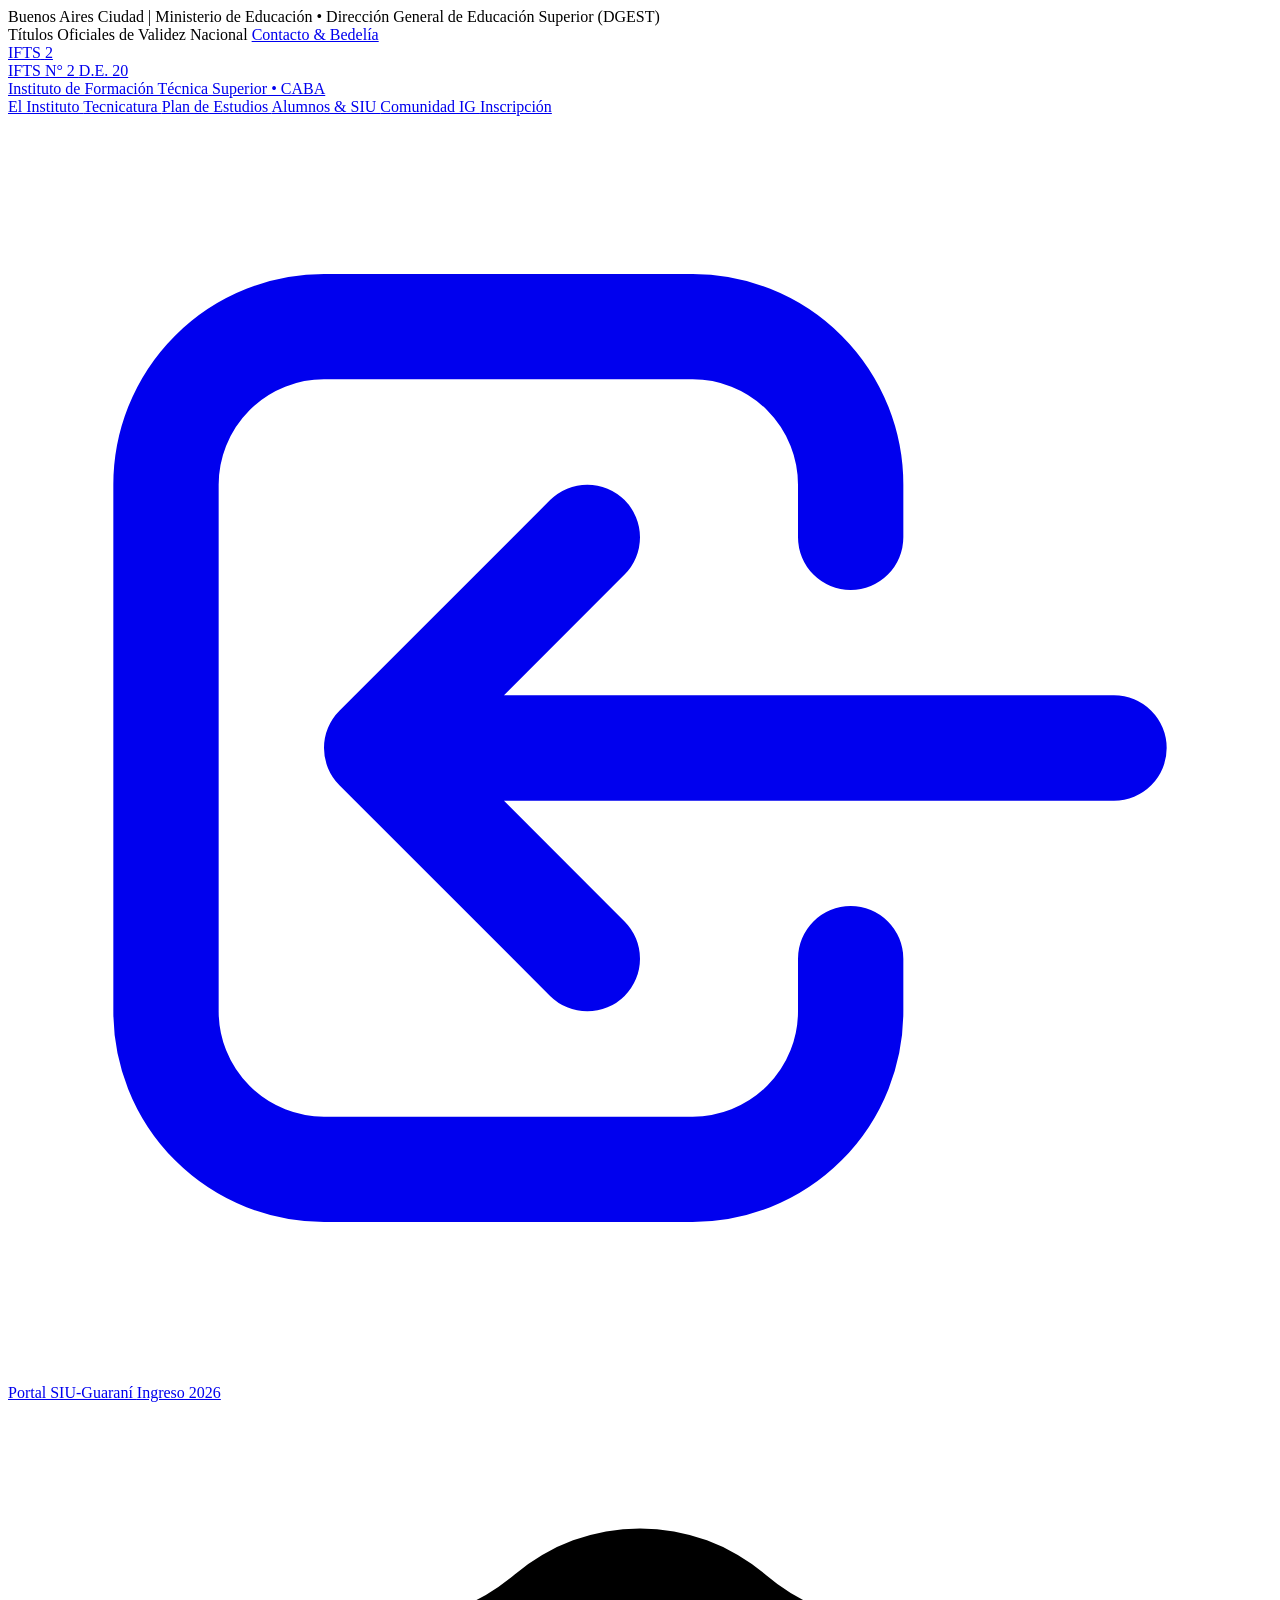
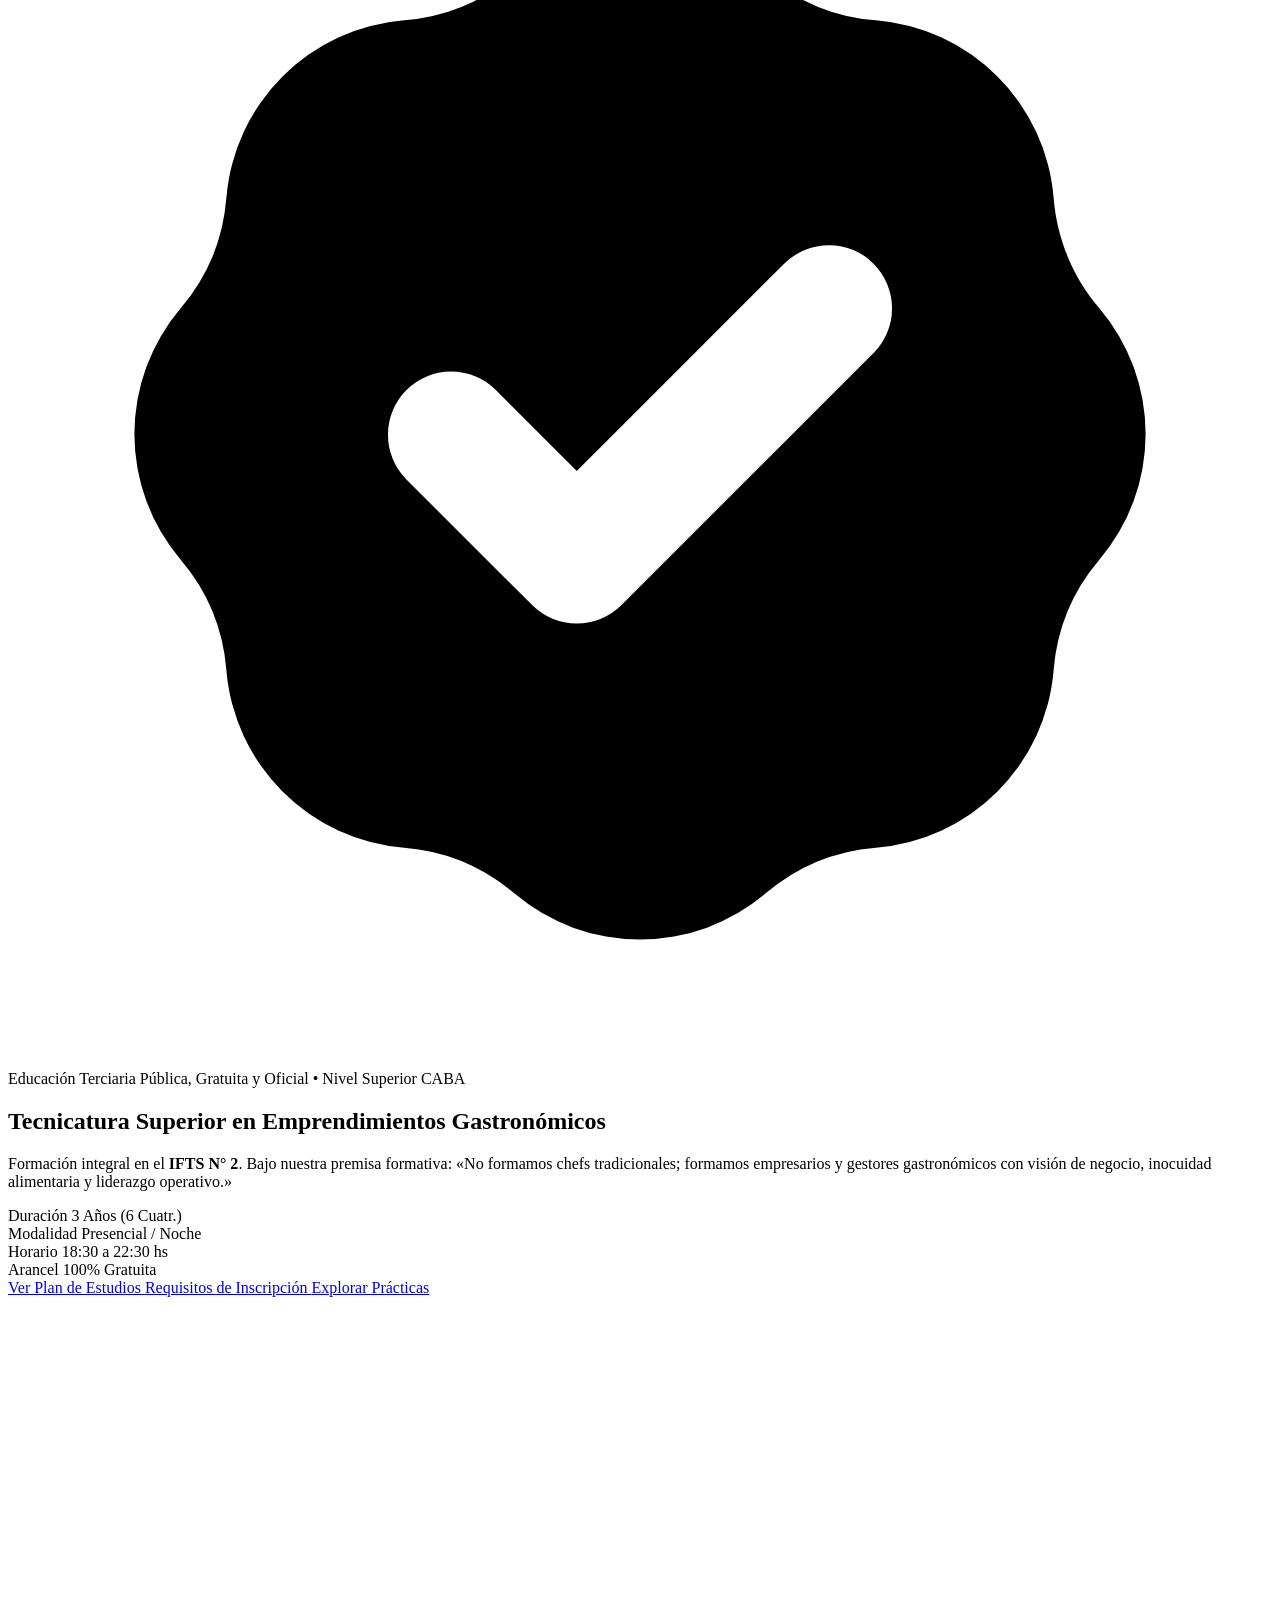
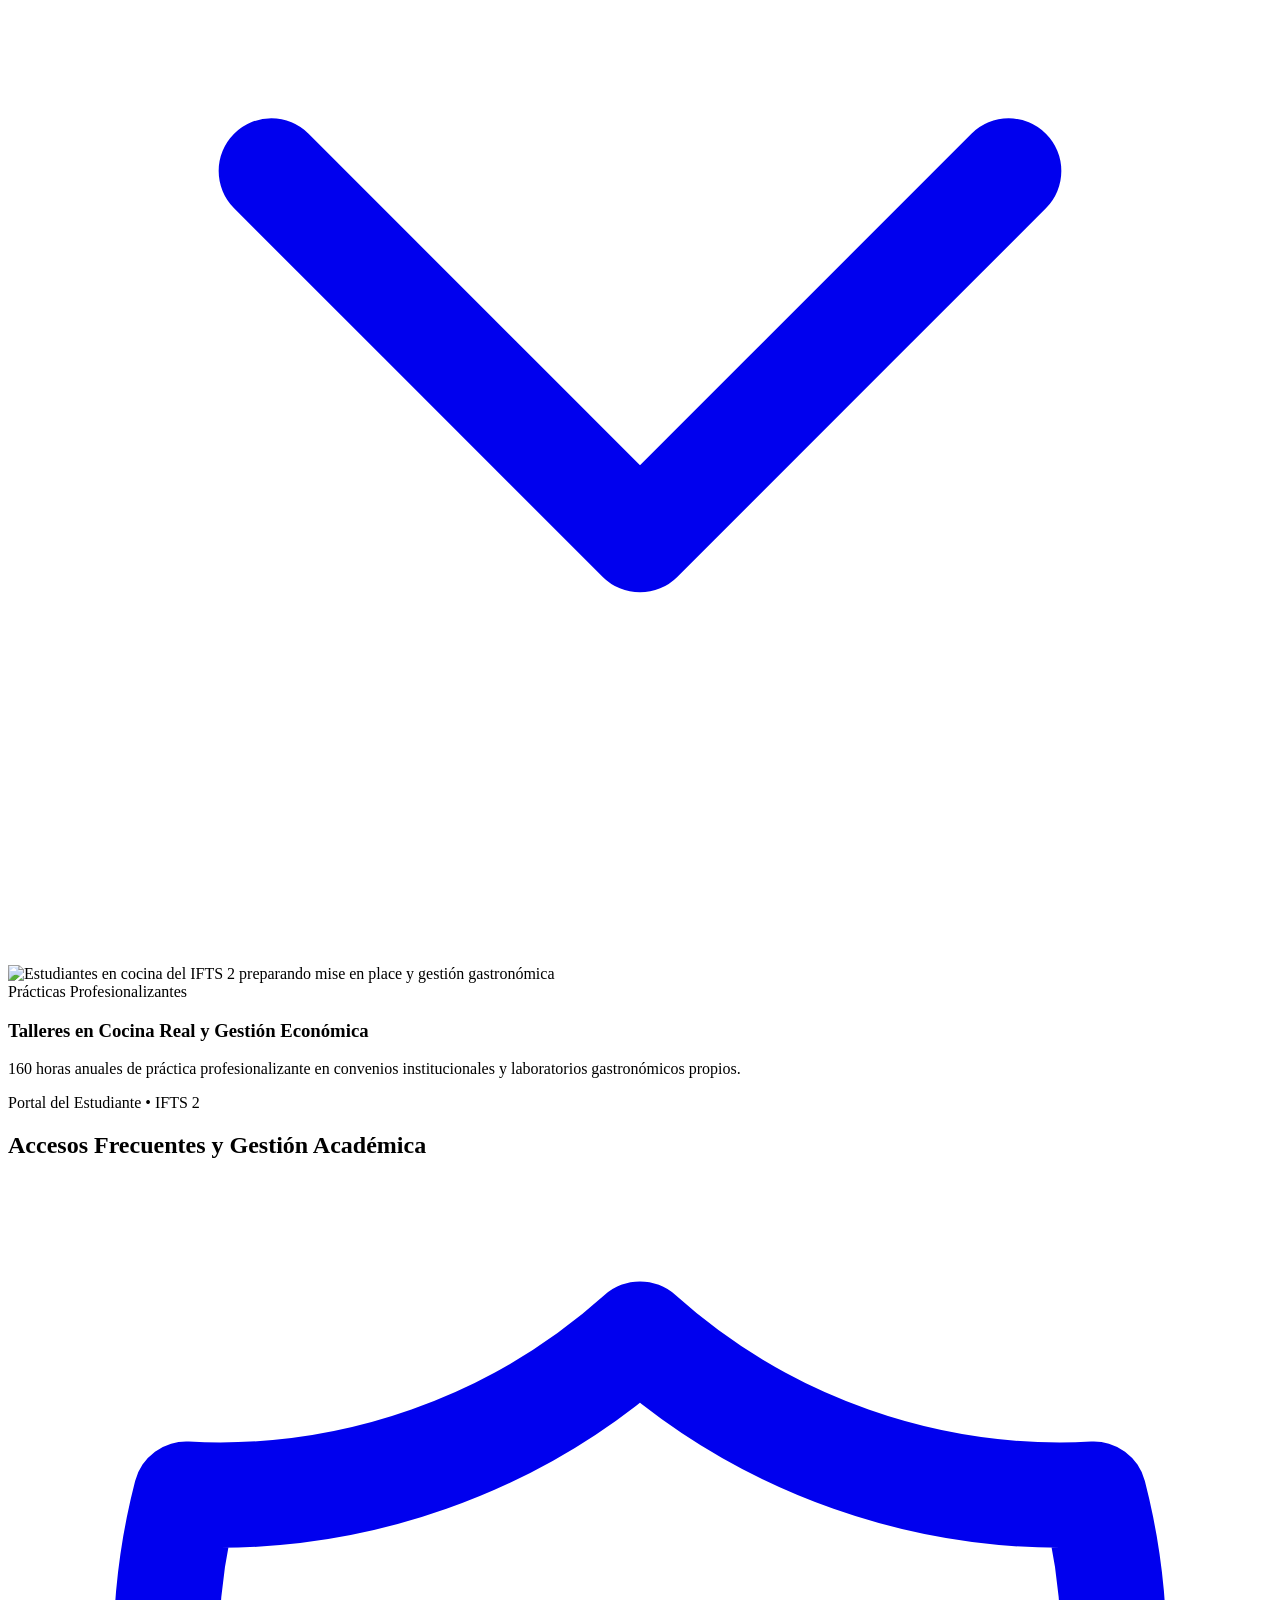
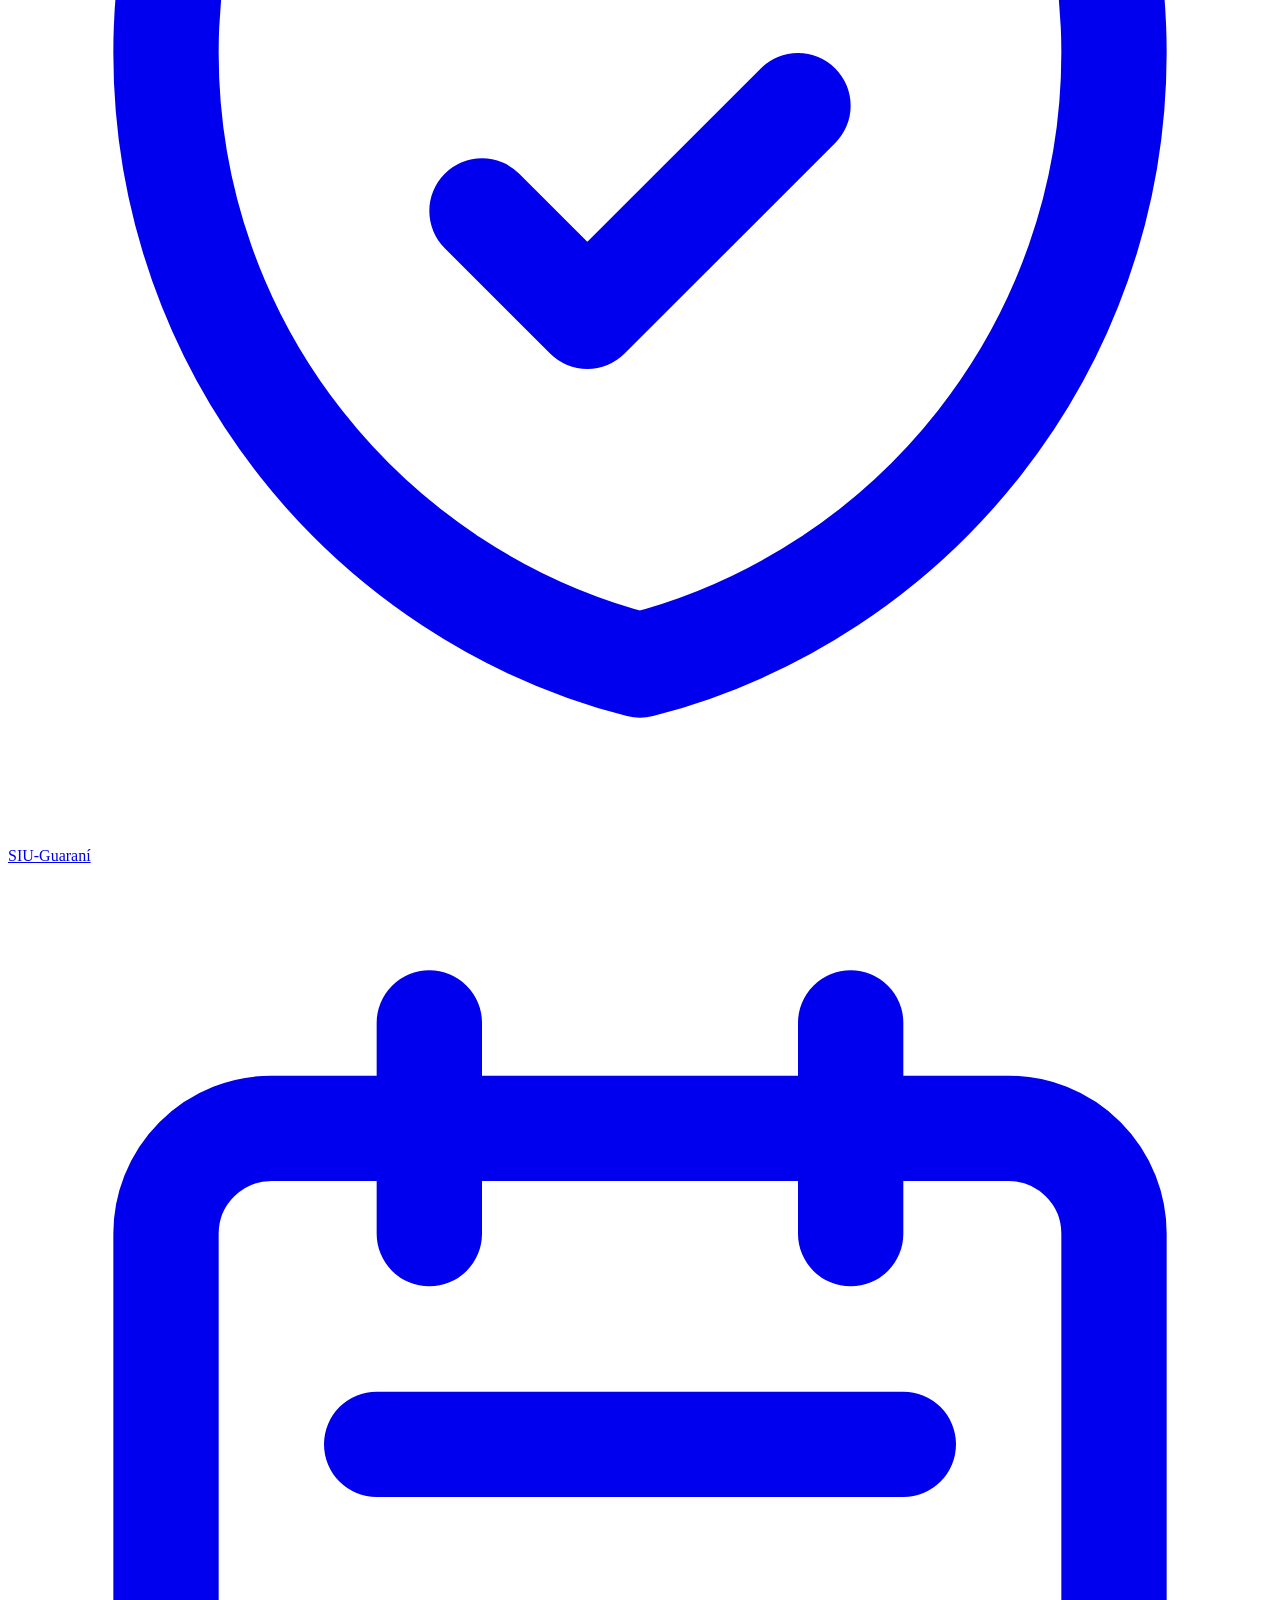
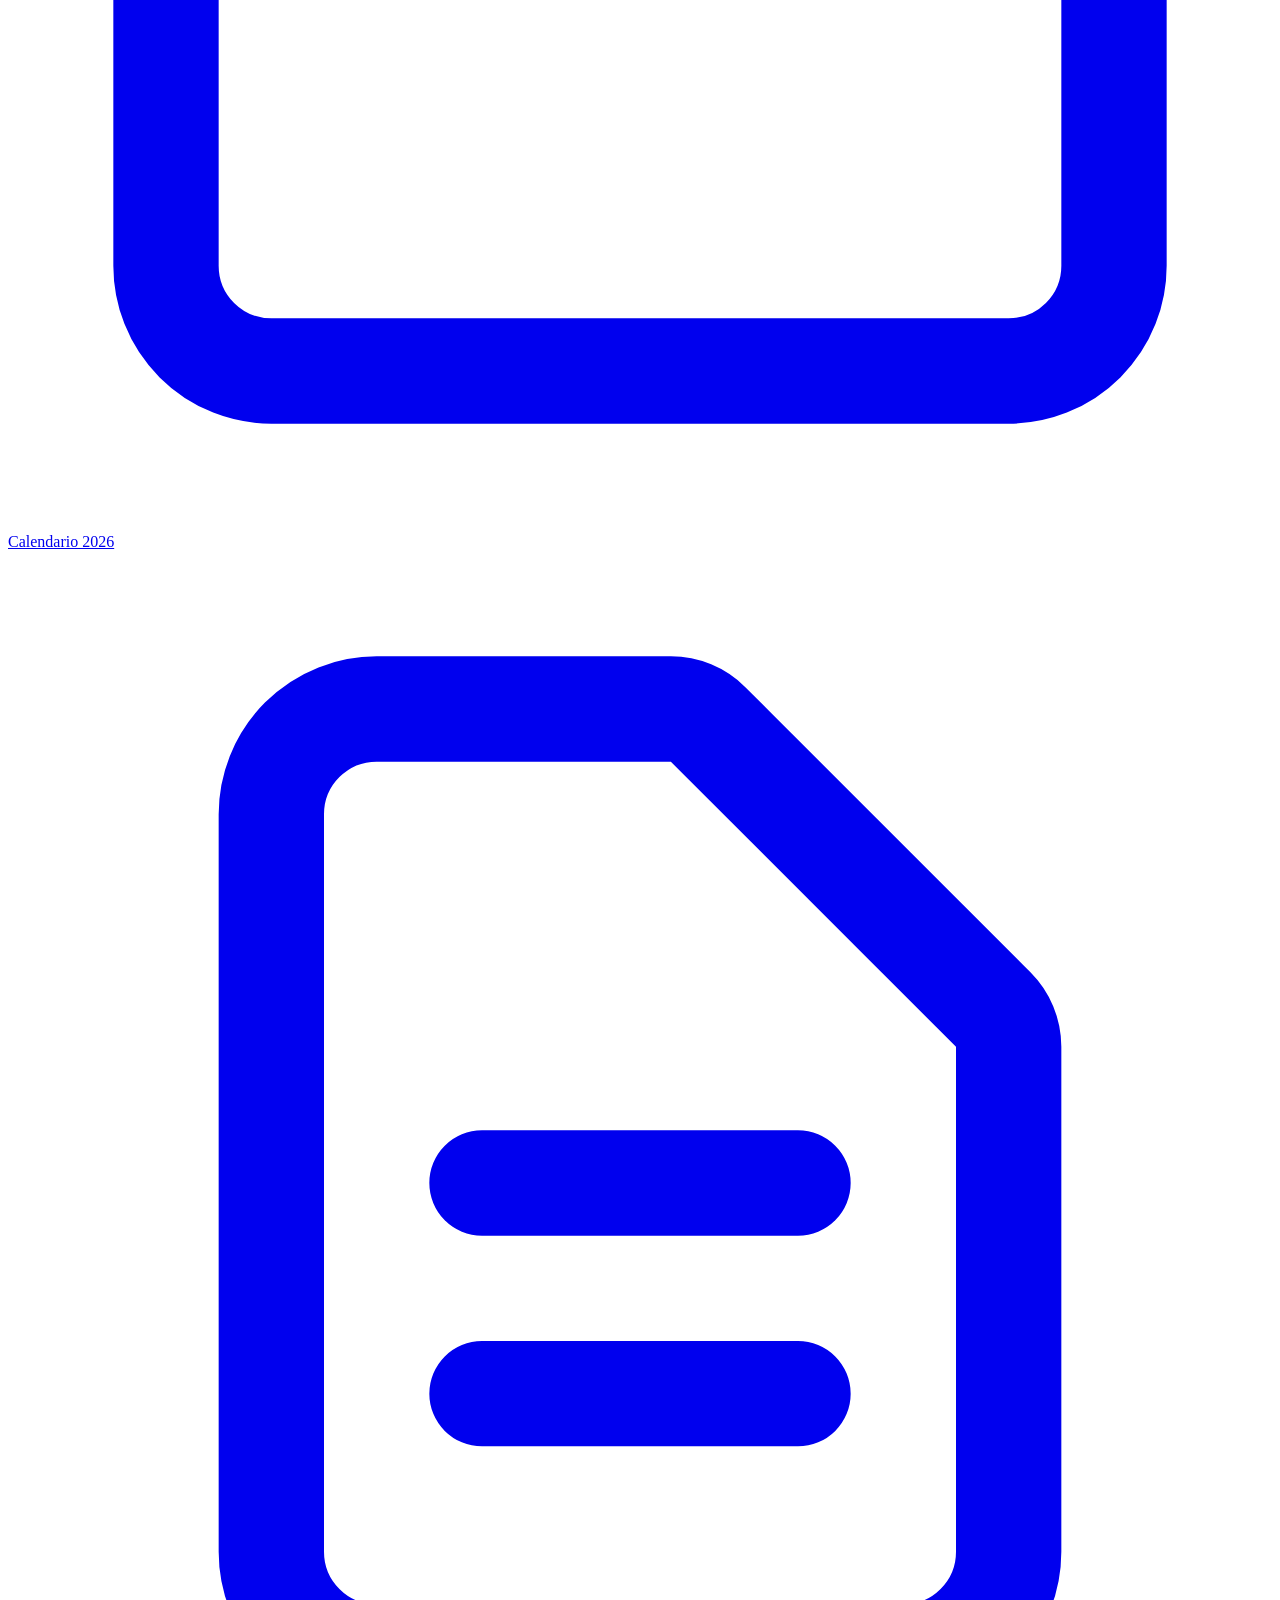
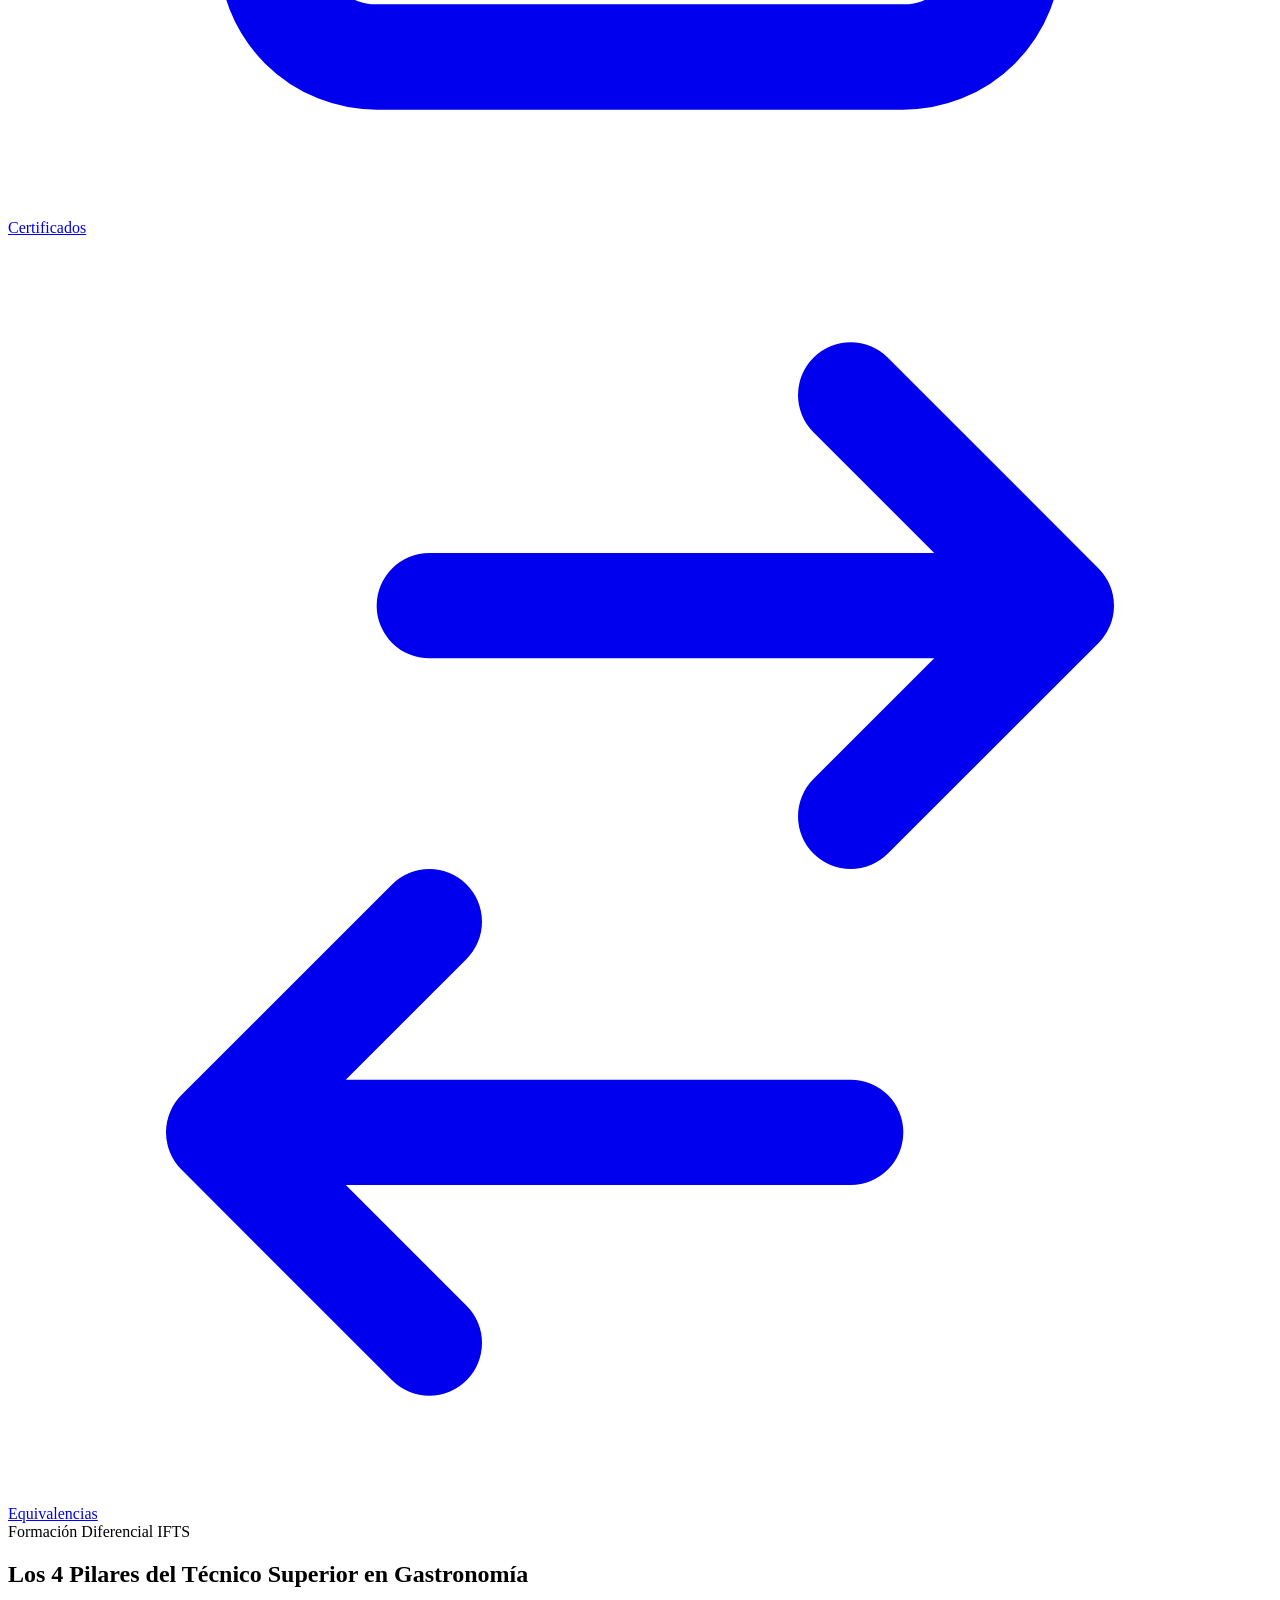
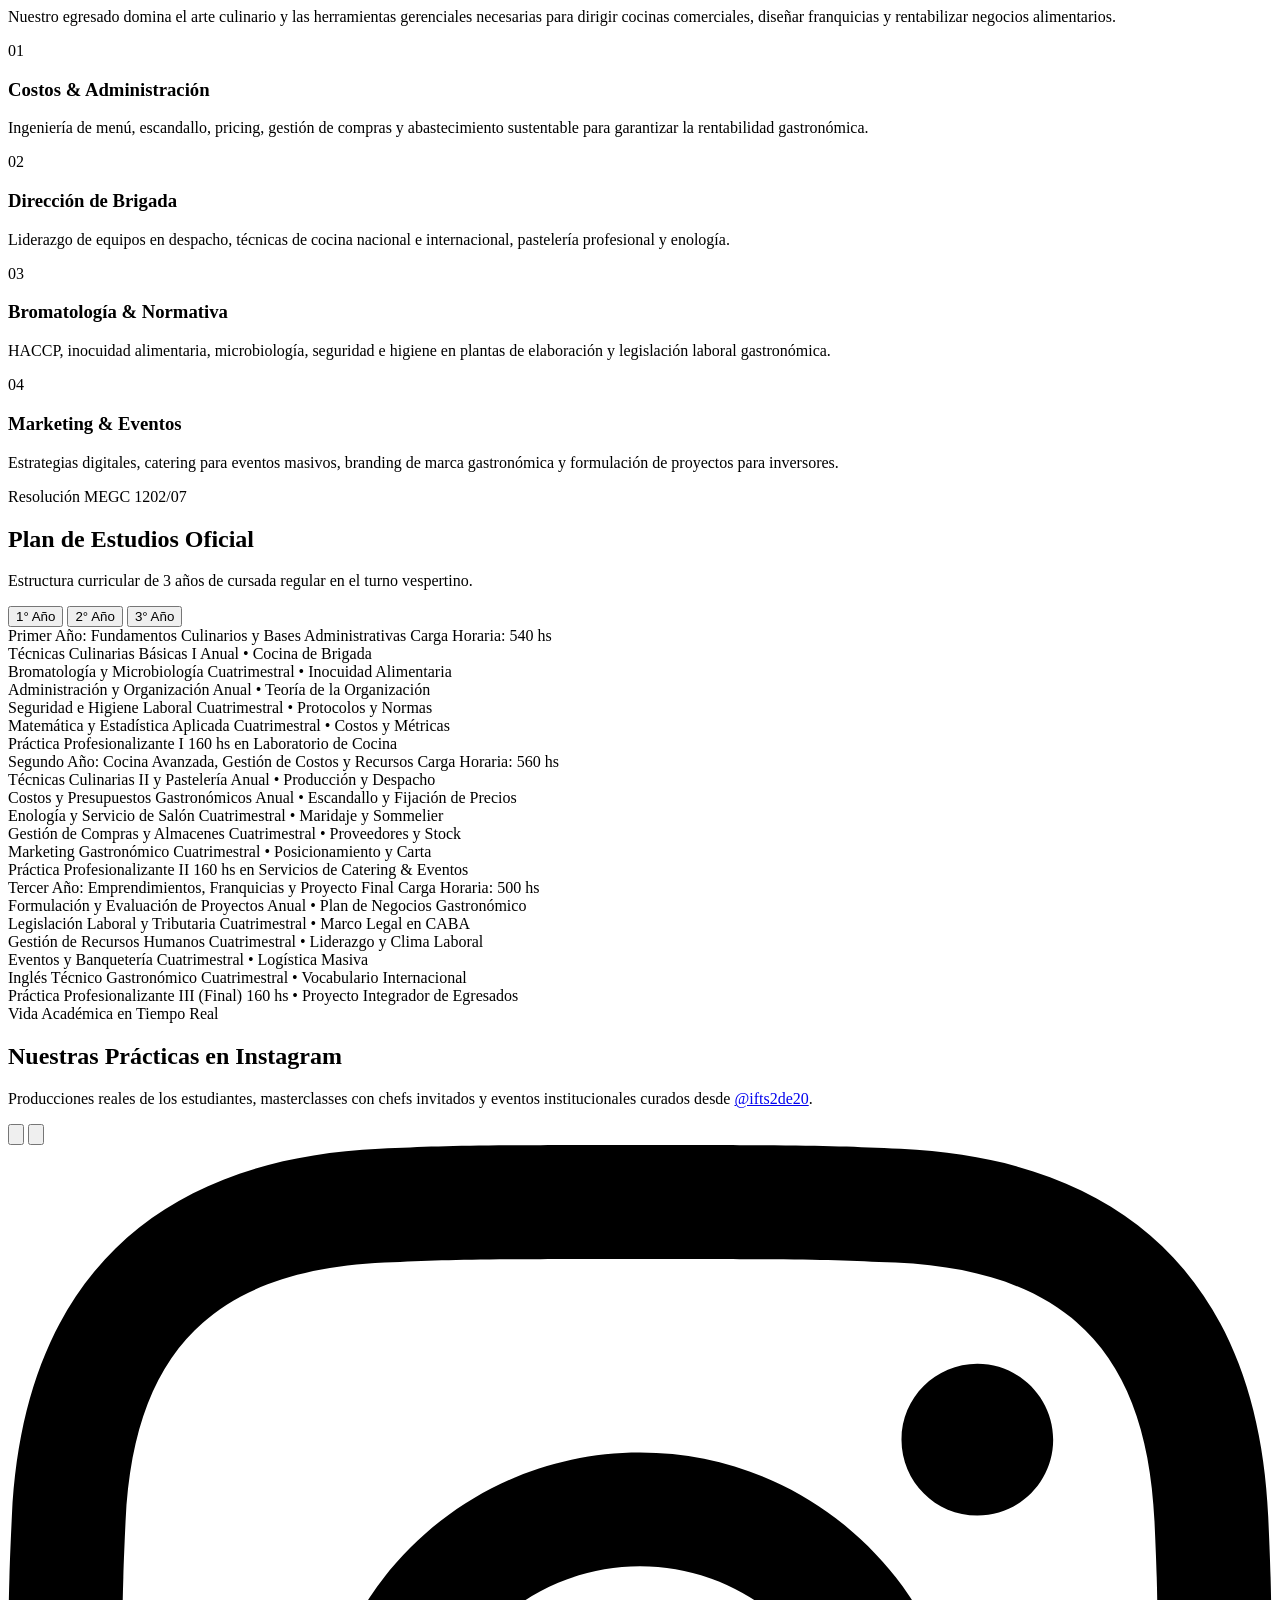
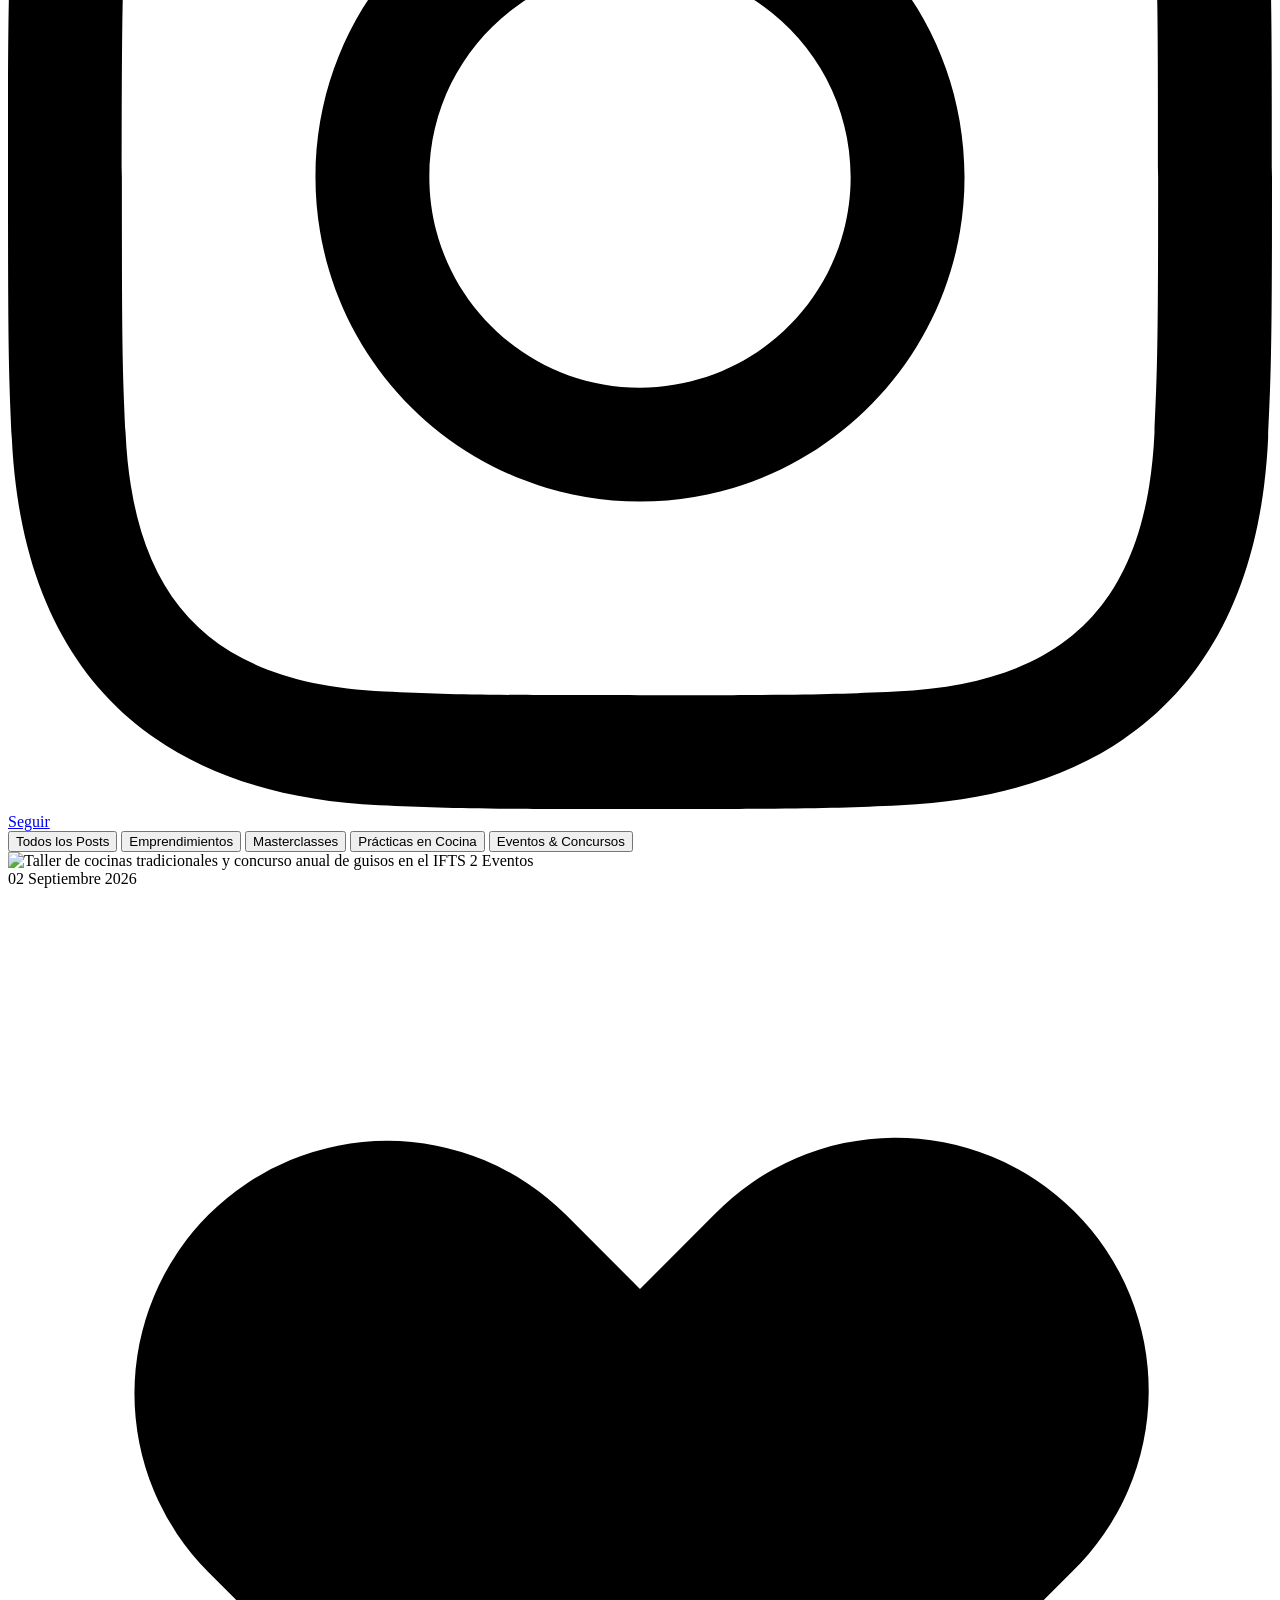
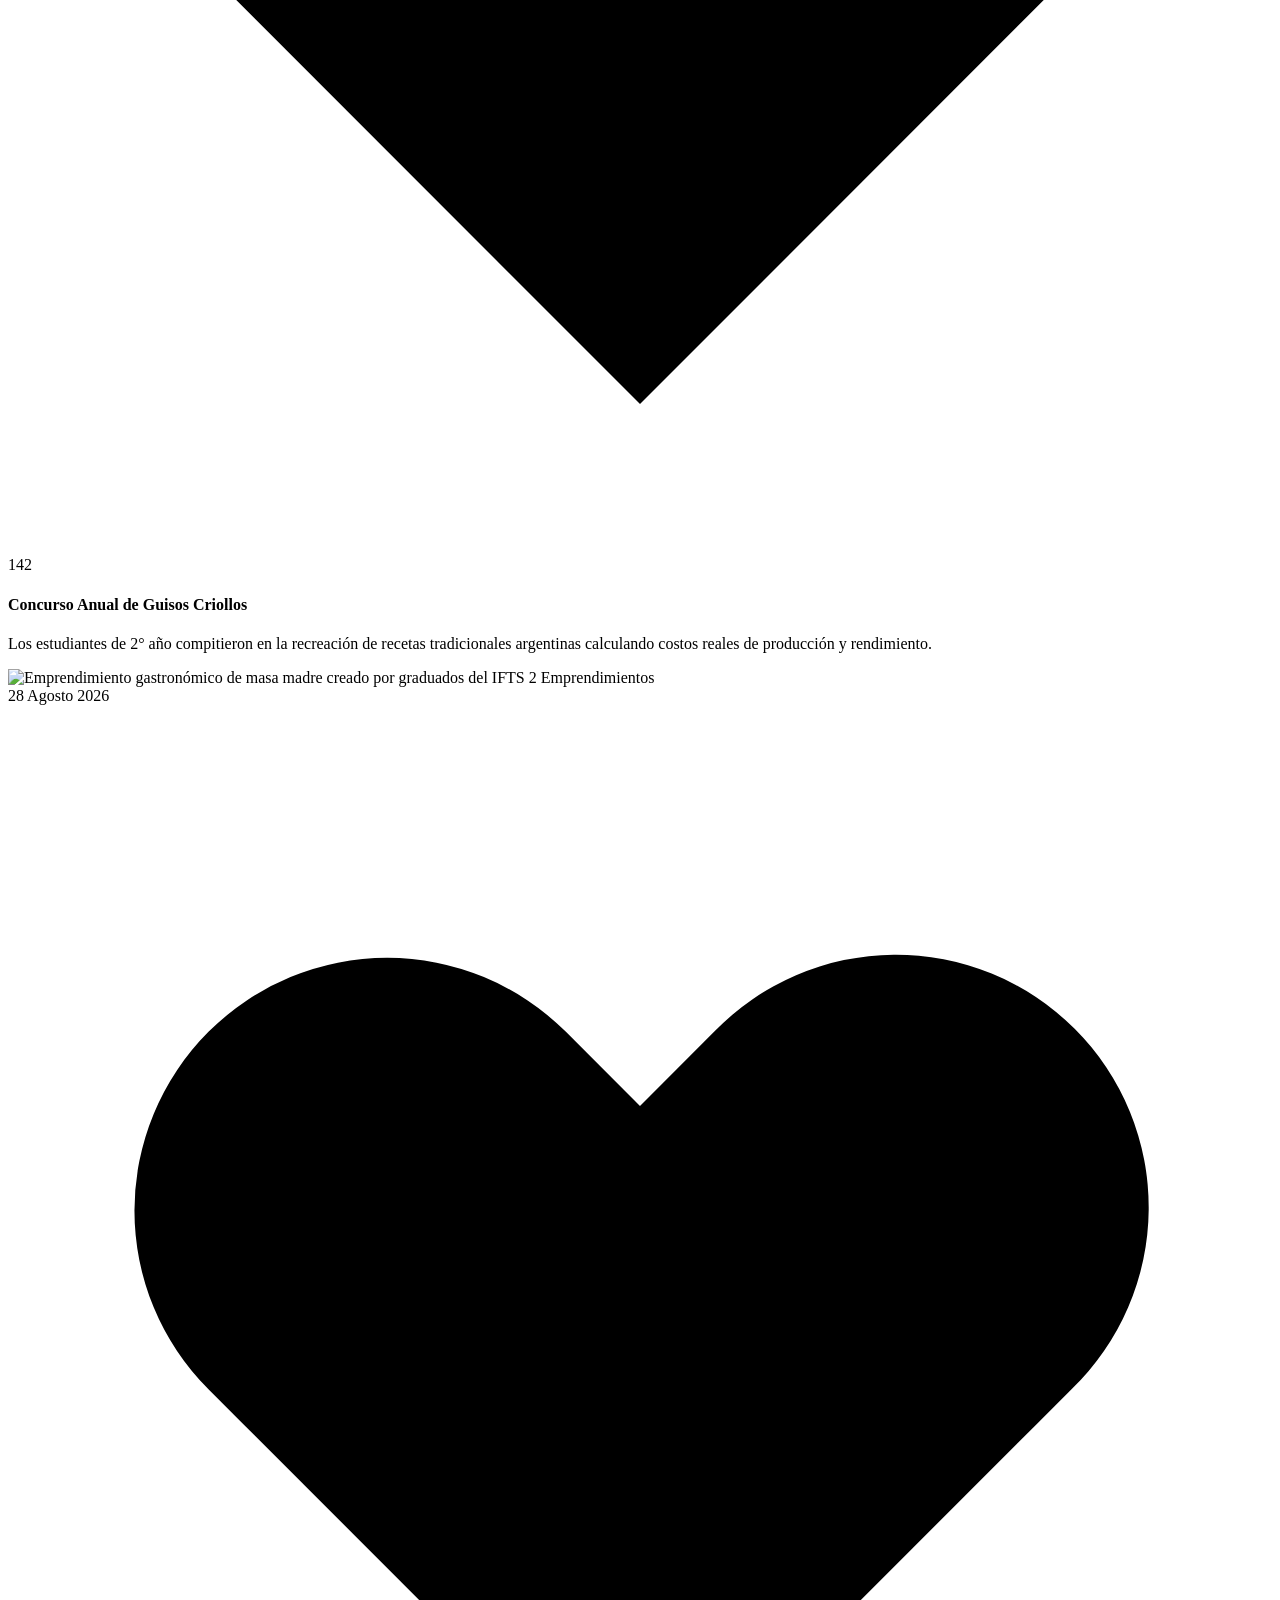
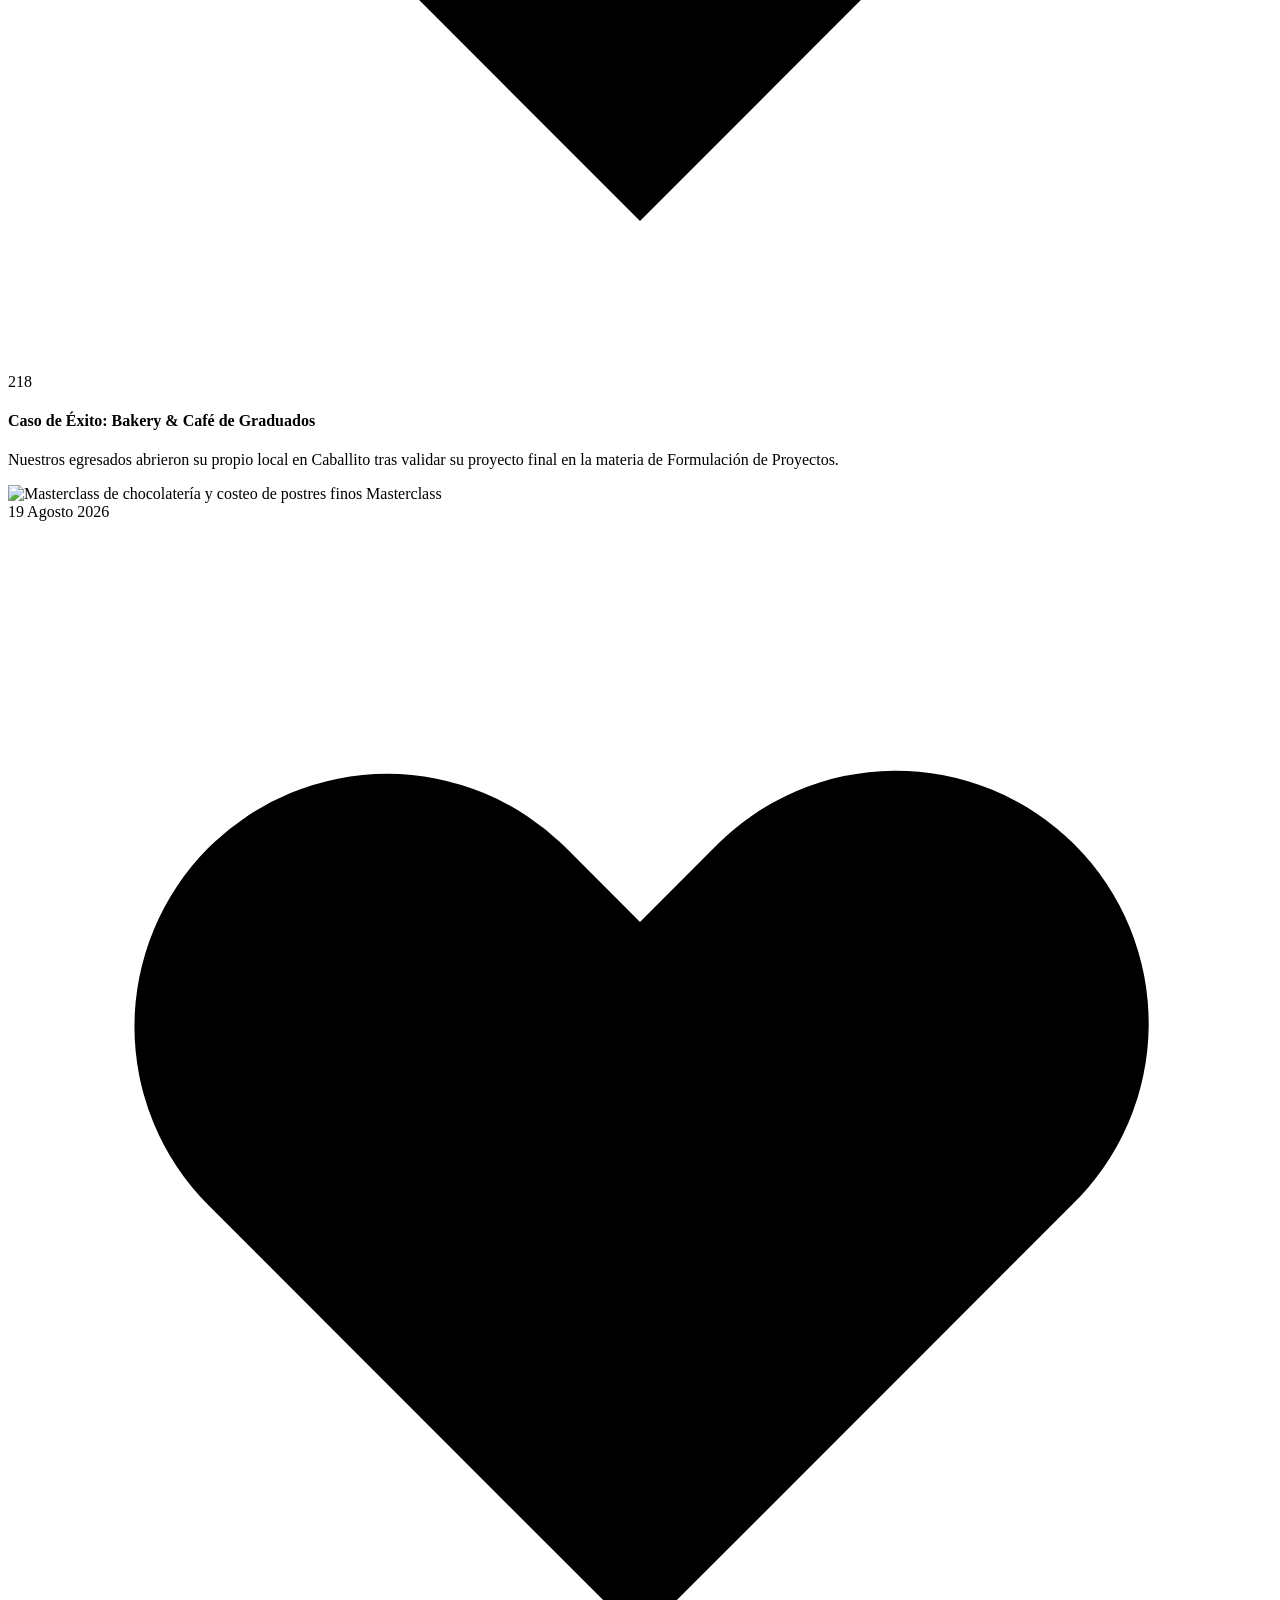
==== commit 02c87604: "feat: redisenar con estilo institucional sobrio de la Red IFTS fusionado con Azafran" ====
--- a/prototipo_instagram.html
+++ b/prototipo_instagram.html
@@ -3,31 +3,28 @@
 <head>
   <meta charset="UTF-8">
   <meta name="viewport" content="width=device-width, initial-scale=1.0">
-  <title>IFTS N° 2 | Tecnicatura Superior en Emprendimientos Gastronómicos</title>
+  <title>IFTS N° 2 — Tecnicatura Superior en Emprendimientos Gastronómicos | GCBA</title>
+  <meta name="description" content="Sitio oficial del Instituto de Formación Técnica Superior N° 2 D.E. 20. Educación pública, gratuita y de excelencia en CABA. Formamos empresarios y líderes de la gastronomía.">
   <!-- Tailwind CSS CDN -->
   <script src="https://cdn.tailwindcss.com"></script>
+  <!-- Google Fonts: Inter para alta legibilidad institucional -->
   <link rel="preconnect" href="https://fonts.googleapis.com">
   <link rel="preconnect" href="https://fonts.gstatic.com" crossorigin>
-  <link href="https://fonts.googleapis.com/css2?family=Plus+Jakarta+Sans:wght@400;500;600;700;800&family=Oswald:wght@500;600;700&display=swap" rel="stylesheet">
+  <link href="https://fonts.googleapis.com/css2?family=Inter:wght@400;500;600;700;800&display=swap" rel="stylesheet">
   <script>
     tailwind.config = {
       theme: {
         extend: {
           fontFamily: {
-            sans: ['"Plus Jakarta Sans"', 'sans-serif'],
-            heading: ['Oswald', 'sans-serif'],
+            sans: ['Inter', 'sans-serif'],
           },
           colors: {
-            saffron: {
-              400: '#fbbf24',
-              500: '#f59e0b',
-              600: '#d97706',
-              700: '#b45309',
-            },
             caba: {
-              700: '#047857',
-              800: '#065f46',
-              900: '#064e3b',
+              navy: '#0f2942',
+              blue: '#1e3a8a',
+              sky: '#0284c7',
+              yellow: '#facc15',
+              amber: '#b45309',
             }
           }
         }
@@ -35,7 +32,7 @@
     }
   </script>
   <style>
-    /* Ocultar barra de scroll nativa para el carrusel manteniendo desplazamiento */
+    /* Estilos para el carrusel con scroll horizontal fluido y ocultamiento de barra nativa */
     .no-scrollbar::-webkit-scrollbar {
       display: none;
     }
@@ -43,1045 +40,1006 @@
       -ms-overflow-style: none;
       scrollbar-width: none;
     }
-    /* Efecto Rollover accesible con feedback visual */
-    .insta-slide {
-      transition: transform 0.3s cubic-bezier(0.16, 1, 0.3, 1), box-shadow 0.3s ease;
-    }
-    .insta-slide:hover, .insta-slide:focus-within {
-      transform: translateY(-4px);
-      box-shadow: 0 16px 24px -4px rgba(0, 0, 0, 0.3);
-    }
-    .insta-overlay {
-      transition: opacity 0.25s ease;
-      opacity: 0;
-      backdrop-filter: blur(4px);
-    }
-    .insta-slide:hover .insta-overlay, .insta-slide:focus-within .insta-overlay {
-      opacity: 1;
-    }
-    .insta-img {
-      transition: transform 0.5s cubic-bezier(0.16, 1, 0.3, 1);
-    }
-    .insta-slide:hover .insta-img, .insta-slide:focus-within .insta-img {
-      transform: scale(1.05);
-    }
   </style>
 </head>
-<body class="bg-slate-50 text-slate-800 font-sans antialiased selection:bg-amber-500 selection:text-slate-950">
-
-  <!-- ================= ENCABEZADO ACCESIBLE (STICKY INTEGRADO) ================= -->
-  <!-- Se unifica la barra ministerial y el menú principal para evitar cualquier superposición al scrollear -->
-  <header class="sticky top-0 z-50 bg-white border-b border-slate-200 shadow-xs">
-    
-    <!-- Barra Superior Ministerial (Alto contraste y tipografía accesible >= 12px) -->
-    <div class="bg-slate-950 text-slate-200 border-b border-slate-800 py-2 px-4 sm:px-6 lg:px-8">
-      <div class="max-w-7xl mx-auto flex flex-wrap items-center justify-between gap-y-1 gap-x-4 text-xs">
-        
+<body class="bg-white text-slate-800 font-sans antialiased min-h-screen flex flex-col">
+
+  <!-- ================================================================= -->
+  <!-- 1. ENCABEZADO INSTITUCIONAL UNIFICADO (STICKY)                    -->
+  <!-- ================================================================= -->
+  <header class="sticky top-0 z-50 bg-white border-b border-slate-200 shadow-sm">
+    <!-- Barra Superior Ministerial GCBA -->
+    <div class="bg-[#0f2942] text-slate-100 text-xs py-2 px-4 sm:px-8 border-b border-slate-700/50">
+      <div class="max-w-7xl mx-auto flex flex-wrap items-center justify-between gap-3">
         <div class="flex items-center gap-2">
-          <span class="font-extrabold tracking-wide uppercase text-slate-100 text-[11px] sm:text-xs">
-            Gobierno de la Ciudad de Buenos Aires
+          <span class="inline-block w-2.5 h-2.5 rounded-full bg-amber-400"></span>
+          <span class="font-semibold tracking-wide text-white">Buenos Aires Ciudad</span>
+          <span class="text-slate-400">|</span>
+          <span class="hidden sm:inline text-slate-300">Ministerio de Educación</span>
+          <span class="hidden md:inline text-slate-400">•</span>
+          <span class="hidden md:inline text-slate-300">Dirección General de Educación Superior (DGEST)</span>
+        </div>
+        <div class="flex items-center gap-4 text-xs font-medium text-slate-300">
+          <span class="bg-blue-950/80 text-blue-200 px-2 py-0.5 rounded border border-blue-800 text-[11px] font-semibold">Títulos Oficiales de Validez Nacional</span>
+          <a href="#contacto" class="hover:text-white transition-colors hidden sm:inline">Contacto & Bedelía</a>
+        </div>
+      </div>
+    </div>
+
+    <!-- Barra de Navegación Principal IFTS N° 2 -->
+    <div class="max-w-7xl mx-auto px-4 sm:px-8 py-3 flex items-center justify-between gap-4">
+      <!-- Identidad Institucional Principal -->
+      <a href="#" class="flex items-center gap-3.5 group focus:outline-none focus:ring-2 focus:ring-blue-600 rounded-lg p-1">
+        <div class="w-12 h-12 rounded-lg bg-blue-900 text-white flex flex-col items-center justify-center font-extrabold shadow-sm border border-blue-950 group-hover:bg-blue-800 transition-colors">
+          <span class="text-[10px] uppercase tracking-wider leading-none text-blue-200">IFTS</span>
+          <span class="text-xl font-black leading-tight text-amber-400">2</span>
+        </div>
+        <div class="flex flex-col">
+          <div class="flex items-center gap-2">
+            <span class="text-lg sm:text-xl font-black tracking-tight text-slate-900 group-hover:text-blue-900 transition-colors">
+              IFTS N° 2
+            </span>
+            <span class="text-xs bg-slate-100 text-slate-700 font-semibold px-2 py-0.5 rounded border border-slate-300">
+              D.E. 20
+            </span>
+          </div>
+          <span class="text-xs text-slate-600 font-medium">
+            Instituto de Formación Técnica Superior • CABA
           </span>
-          <span class="text-slate-600 hidden sm:inline">•</span>
-          <span class="text-slate-400 hidden sm:inline">DGEST • Ministerio de Educación</span>
-        </div>
-
-        <nav class="flex items-center gap-4 text-xs font-semibold" aria-label="Enlaces institucionales rápidos">
-          <a href="https://guarani-autogestionagencia.bue.edu.ar/" target="_blank" class="text-slate-300 hover:text-amber-400 transition focus:ring-1 focus:ring-amber-400">SIU Guaraní</a>
-          <a href="https://aulasvirtuales.bue.edu.ar/" target="_blank" class="text-slate-300 hover:text-amber-400 transition focus:ring-1 focus:ring-amber-400">Aulas Moodle</a>
-          <a href="https://www.argentina.gob.ar/miargentina" target="_blank" class="text-slate-300 hover:text-amber-400 transition focus:ring-1 focus:ring-amber-400">Validez de Título</a>
-          <a href="#contacto" class="text-amber-400 hover:underline font-bold focus:ring-1 focus:ring-amber-400">Bedelía</a>
-        </nav>
-
-      </div>
-    </div>
-
-    <!-- Navegación Principal (Diseño robusto: sin alturas fijas rígidas que desborden textos) -->
-    <div class="max-w-7xl mx-auto px-4 sm:px-6 lg:px-8 py-3">
-      <div class="flex items-center justify-between gap-4">
-        
-        <!-- Identidad Institucional y Título Limpio -->
-        <a href="#" class="flex items-center gap-3 shrink-0 group focus:outline-none focus:ring-2 focus:ring-amber-500 rounded-xl" aria-label="Inicio IFTS N° 2">
-          <div class="w-11 h-11 rounded-xl bg-slate-950 border border-slate-800 flex items-center justify-center text-amber-400 font-heading text-xl font-bold tracking-tight shadow-sm group-hover:bg-slate-900 transition">
-            IF2
-          </div>
-          <div>
-            <div class="flex items-center gap-2">
-              <span class="text-base sm:text-lg font-extrabold text-slate-950 tracking-tight leading-tight">
-                IFTS N° 2
-              </span>
-              <span class="text-[11px] font-bold text-amber-800 bg-amber-100 px-2 py-0.5 rounded border border-amber-200">
-                D.E. 20
-              </span>
-            </div>
-            <div class="text-xs text-slate-600 font-medium">
-              Tecnicatura Superior en Emprendimientos Gastronómicos
-            </div>
-          </div>
+        </div>
+      </a>
+
+      <!-- Menú de Navegación de Escritorio -->
+      <nav aria-label="Navegación principal" class="hidden lg:flex items-center gap-1 xl:gap-2">
+        <a href="#institucional" class="px-3 py-2 text-sm font-medium text-slate-700 hover:text-blue-900 hover:bg-slate-50 rounded-md transition-colors">
+          El Instituto
         </a>
-
-        <!-- Menú de Enlaces Desktop (Espaciado equilibrado y accesible) -->
-        <nav class="hidden lg:flex items-center gap-6 text-xs sm:text-sm font-bold text-slate-700" aria-label="Navegación principal">
-          <a href="#perfil" class="hover:text-amber-600 transition focus:outline-none focus:ring-1 focus:ring-amber-500 rounded px-1">Perfil</a>
-          <a href="#plan-estudios" class="hover:text-amber-600 transition focus:outline-none focus:ring-1 focus:ring-amber-500 rounded px-1">Plan de Estudios</a>
-          <a href="#comunidad-instagram" class="flex items-center gap-1.5 px-3 py-1 rounded-full bg-amber-50 hover:bg-amber-100 border border-amber-300 text-amber-900 font-extrabold transition focus:outline-none focus:ring-2 focus:ring-amber-500">
-            <span>En Vivo Instagram</span>
-            <span class="w-2 h-2 rounded-full bg-rose-500 animate-pulse"></span>
-          </a>
-          <a href="#agenda-archivo" class="hover:text-amber-600 transition focus:outline-none focus:ring-1 focus:ring-amber-500 rounded px-1">Agenda & Archivo</a>
-          <a href="#contacto" class="hover:text-amber-600 transition focus:outline-none focus:ring-1 focus:ring-amber-500 rounded px-1">Bedelía</a>
-        </nav>
-
-        <!-- Acciones: Instagram Oficial y Botón de Inscripción -->
-        <div class="flex items-center gap-2.5 shrink-0">
-          <a href="https://www.instagram.com/ifts2de20" target="_blank" rel="noopener noreferrer" class="inline-flex items-center gap-1.5 text-slate-700 hover:text-pink-600 font-bold text-xs p-2 rounded-lg border border-slate-200 hover:border-pink-300 hover:bg-pink-50/50 transition focus:ring-2 focus:ring-pink-500" aria-label="Instagram oficial del IFTS 2">
-            <svg class="w-4 h-4 fill-current text-pink-600" viewBox="0 0 24 24" aria-hidden="true"><path d="M12 2.163c3.204 0 3.584.012 4.85.07 3.252.148 4.771 1.691 4.919 4.919.058 1.265.069 1.645.069 4.849 0 3.205-.012 3.584-.069 4.849-.149 3.225-1.664 4.771-4.919 4.919-1.266.058-1.644.07-4.85.07-3.204 0-3.584-.012-4.849-.07-3.26-.149-4.771-1.699-4.919-4.92-.058-1.265-.07-1.644-.07-4.849 0-3.204.013-3.583.07-4.849.149-3.227 1.664-4.771 4.919-4.919 1.266-.057 1.645-.069 4.849-.069zm0-2.163c-3.259 0-3.667.014-4.947.072-4.358.2-6.78 2.618-6.98 6.98-.059 1.281-.073 1.689-.073 4.948 0 3.259.014 3.668.072 4.948.2 4.358 2.618 6.78 6.98 6.98 1.281.058 1.689.072 4.948.072 3.259 0 3.668-.014 4.948-.072 4.354-.2 6.782-2.618 6.979-6.98.059-1.28.073-1.689.073-4.948 0-3.259-.014-3.667-.072-4.947-.196-4.354-2.617-6.78-6.979-6.98-1.281-.059-1.69-.073-4.949-.073zm0 5.838c-3.403 0-6.162 2.759-6.162 6.162s2.759 6.163 6.162 6.163 6.162-2.759 6.162-6.163c0-3.403-2.759-6.162-6.162-6.162zm0 10.162c-2.209 0-4-1.79-4-4 0-2.209 1.791-4 4-4s4 1.791 4 4c0 2.21-1.791 4-4 4zm6.406-11.845c-.796 0-1.441.645-1.441 1.44s.645 1.44 1.441 1.44c.795 0 1.439-.645 1.439-1.44s-.644-1.44-1.439-1.44z"/></svg>
-            <span class="hidden sm:inline">@ifts2de20</span>
-          </a>
-          <a href="#contacto" class="bg-amber-600 hover:bg-amber-500 text-slate-950 font-extrabold text-xs sm:text-sm px-4 py-2 rounded-lg shadow-xs transition whitespace-nowrap focus:ring-2 focus:ring-amber-500">
-            Inscripciones
-          </a>
-        </div>
-
+        <a href="#carrera" class="px-3 py-2 text-sm font-medium text-slate-700 hover:text-blue-900 hover:bg-slate-50 rounded-md transition-colors">
+          Tecnicatura
+        </a>
+        <a href="#plan-estudios" class="px-3 py-2 text-sm font-medium text-slate-700 hover:text-blue-900 hover:bg-slate-50 rounded-md transition-colors">
+          Plan de Estudios
+        </a>
+        <a href="#alumnos" class="px-3 py-2 text-sm font-medium text-slate-700 hover:text-blue-900 hover:bg-slate-50 rounded-md transition-colors">
+          Alumnos & SIU
+        </a>
+        <a href="#comunidad-instagram" class="px-3 py-2 text-sm font-medium text-slate-700 hover:text-blue-900 hover:bg-slate-50 rounded-md transition-colors">
+          Comunidad IG
+        </a>
+        <a href="#ingreso" class="px-3 py-2 text-sm font-semibold text-blue-800 bg-blue-50/70 hover:bg-blue-100 rounded-md transition-colors">
+          Inscripción
+        </a>
+      </nav>
+
+      <!-- Botón de Acceso Rápido SIU-Guaraní (Estilo IFTS 18 / 27) -->
+      <div class="flex items-center gap-2">
+        <a href="#alumnos" class="hidden sm:inline-flex items-center gap-2 bg-blue-900 hover:bg-blue-800 text-white text-xs font-semibold px-3.5 py-2.5 rounded-lg shadow-sm transition-all focus:ring-2 focus:ring-blue-700">
+          <svg class="w-4 h-4 text-amber-300" fill="none" stroke="currentColor" viewBox="0 0 24 24">
+            <path stroke-linecap="round" stroke-linejoin="round" stroke-width="2" d="M11 16l-4-4m0 0l4-4m-4 4h14m-5 4v1a3 3 0 01-3 3H6a3 3 0 01-3-3V7a3 3 0 013-3h7a3 3 0 013 3v1"/>
+          </svg>
+          Portal SIU-Guaraní
+        </a>
+        <a href="#ingreso" class="inline-flex items-center gap-1.5 bg-amber-600 hover:bg-amber-700 text-white text-xs font-bold px-3 py-2.5 rounded-lg shadow-sm transition-colors">
+          Ingreso 2026
+        </a>
       </div>
     </div>
   </header>
 
-  <!-- ================= HERO INSTITUCIONAL ================= -->
-  <section class="relative bg-slate-950 text-white overflow-hidden py-16 sm:py-24">
-    <div class="absolute inset-0 opacity-25 bg-cover bg-center" style="background-image: url('https://images.unsplash.com/photo-1556910103-1c02745aae4d?auto=format&fit=crop&w=1920&q=80');"></div>
-    <div class="absolute inset-0 bg-gradient-to-r from-slate-950 via-slate-950/95 to-slate-900/80"></div>
-    
-    <div class="relative max-w-7xl mx-auto px-4 sm:px-6 lg:px-8">
-      <div class="max-w-3xl">
+  <!-- ================================================================= -->
+  <!-- 2. HERO SECTION: Identidad Institucional + Fusión Azafrán         -->
+  <!-- ================================================================= -->
+  <section id="institucional" class="relative bg-gradient-to-b from-slate-50 to-white border-b border-slate-200 py-12 md:py-16 overflow-hidden">
+    <div class="max-w-7xl mx-auto px-4 sm:px-8">
+      <div class="grid grid-cols-1 lg:grid-cols-12 gap-8 lg:gap-12 items-center">
         
-        <!-- Credenciales Oficiales -->
-        <div class="flex flex-wrap items-center gap-2 mb-6">
-          <span class="px-3 py-1 rounded-full bg-amber-500/20 border border-amber-500/40 text-amber-300 text-xs font-extrabold uppercase tracking-wide">
-            Título Oficial con Validez Nacional
-          </span>
-          <span class="px-3 py-1 rounded-full bg-emerald-500/20 border border-emerald-500/40 text-emerald-300 text-xs font-extrabold uppercase tracking-wide">
-            Res. MEGC N° 1202/07
-          </span>
-        </div>
-
-        <!-- Título Central -->
-        <h1 class="text-3xl sm:text-5xl lg:text-6xl font-extrabold font-heading tracking-normal leading-tight uppercase mb-4 text-slate-100">
-          Tecnicatura Superior en <br>
-          <span class="text-transparent bg-clip-text bg-gradient-to-r from-amber-400 via-amber-200 to-yellow-400">
-            Emprendimientos Gastronómicos
-          </span>
-        </h1>
-
-        <!-- Eje Solicitado por Rectoría -->
-        <div class="p-5 rounded-xl bg-slate-900/90 border-l-4 border-amber-500 my-6 shadow-md">
-          <p class="text-lg sm:text-xl font-bold text-amber-300 italic">
-            "No formamos chefs, formamos empresarios gastronómicos."
+        <!-- Columna de Texto & Credenciales Institucionales -->
+        <div class="lg:col-span-7 space-y-5">
+          <!-- Badge Oficial Superior -->
+          <div class="inline-flex items-center gap-2 px-3 py-1 rounded-full bg-blue-100 text-blue-900 text-xs font-semibold border border-blue-200">
+            <svg class="w-3.5 h-3.5 text-blue-700" fill="currentColor" viewBox="0 0 20 20">
+              <path fill-rule="evenodd" d="M6.267 3.455a3.066 3.066 0 001.745-.723 3.066 3.066 0 013.976 0 3.066 3.066 0 001.745.723 3.066 3.066 0 012.812 2.812c.051.643.304 1.254.723 1.745a3.066 3.066 0 010 3.976 3.066 3.066 0 00-.723 1.745 3.066 3.066 0 01-2.812 2.812 3.066 3.066 0 00-1.745.723 3.066 3.066 0 01-3.976 0 3.066 3.066 0 00-1.745-.723 3.066 3.066 0 01-2.812-2.812 3.066 3.066 0 00-.723-1.745 3.066 3.066 0 010-3.976 3.066 3.066 0 00.723-1.745 3.066 3.066 0 012.812-2.812zm7.44 5.252a1 1 0 00-1.414-1.414L9 10.586 7.707 9.293a1 1 0 00-1.414 1.414l2 2a1 1 0 001.414 0l4-4z" clip-rule="evenodd"/>
+            </svg>
+            Educación Terciaria Pública, Gratuita y Oficial • Nivel Superior CABA
+          </div>
+
+          <!-- Título Principal -->
+          <h1 class="text-3xl sm:text-4xl md:text-5xl font-black text-slate-900 tracking-tight leading-tight">
+            Tecnicatura Superior en <span class="text-blue-900">Emprendimientos Gastronómicos</span>
+          </h1>
+
+          <!-- Eje de Identidad Institucional (De la reunión de directivos) -->
+          <p class="text-base sm:text-lg text-slate-700 font-medium leading-relaxed">
+            Formación integral en el <strong class="text-slate-900">IFTS N° 2</strong>. Bajo nuestra premisa formativa:
+            <span class="block mt-1.5 p-3 rounded-lg bg-slate-100 border-l-4 border-amber-600 text-slate-800 italic font-semibold text-sm sm:text-base">
+              «No formamos chefs tradicionales; formamos empresarios y gestores gastronómicos con visión de negocio, inocuidad alimentaria y liderazgo operativo.»
+            </span>
           </p>
-          <p class="text-xs sm:text-sm text-slate-300 mt-1.5 leading-relaxed">
-            Enfoque formativo integral: gerenciamiento culinario, análisis de costos, inocuidad alimentaria, marketing y conducción de empresas gastronómicas.
-          </p>
-        </div>
-
-        <p class="text-sm sm:text-base text-slate-300 mb-8 leading-relaxed">
-          Educación técnica superior pública, estatal y gratuita de la Ciudad Autónoma de Buenos Aires. Formamos profesionales con visión gerencial y dominio operativo de la industria de la hospitalidad.
-        </p>
-
-        <!-- Botones de Acción Accesibles -->
-        <div class="flex flex-wrap gap-4 items-center">
-          <a href="#plan-estudios" class="bg-amber-500 hover:bg-amber-400 text-slate-950 font-extrabold px-6 py-3.5 rounded-xl shadow-lg transition flex items-center gap-2 text-sm focus:ring-2 focus:ring-white">
-            <span>Ver Plan de Carrera</span>
-            <svg class="w-4 h-4" fill="none" stroke="currentColor" viewBox="0 0 24 24" aria-hidden="true"><path stroke-linecap="round" stroke-linejoin="round" stroke-width="2" d="M9 5l7 7-7 7"></path></svg>
-          </a>
-          <a href="#comunidad-instagram" class="bg-slate-800 hover:bg-slate-700 text-white font-bold px-6 py-3.5 rounded-xl border border-slate-700 transition flex items-center gap-2 text-sm focus:ring-2 focus:ring-amber-500">
-            <svg class="w-4 h-4 text-pink-500 fill-current" viewBox="0 0 24 24" aria-hidden="true"><path d="M12 2.163c3.204 0 3.584.012 4.85.07 3.252.148 4.771 1.691 4.919 4.919.058 1.265.069 1.645.069 4.849 0 3.205-.012 3.584-.069 4.849-.149 3.225-1.664 4.771-4.919 4.919-1.266.058-1.644.07-4.85.07-3.204 0-3.584-.012-4.849-.07-3.26-.149-4.771-1.699-4.919-4.92-.058-1.265-.07-1.644-.07-4.849 0-3.204.013-3.583.07-4.849.149-3.227 1.664-4.771 4.919-4.919 1.266-.057 1.645-.069 4.849-.069zm0-2.163c-3.259 0-3.667.014-4.947.072-4.358.2-6.78 2.618-6.98 6.98-.059 1.281-.073 1.689-.073 4.948 0 3.259.014 3.668.072 4.948.2 4.358 2.618 6.78 6.98 6.98 1.281.058 1.689.072 4.948.072 3.259 0 3.668-.014 4.948-.072 4.354-.2 6.782-2.618 6.979-6.98.059-1.28.073-1.689.073-4.948 0-3.259-.014-3.667-.072-4.947-.196-4.354-2.617-6.78-6.979-6.98-1.281-.059-1.69-.073-4.949-.073zm0 5.838c-3.403 0-6.162 2.759-6.162 6.162s2.759 6.163 6.162 6.163 6.162-2.759 6.162-6.163c0-3.403-2.759-6.162-6.162-6.162zm0 10.162c-2.209 0-4-1.79-4-4 0-2.209 1.791-4 4-4s4 1.791 4 4c0 2.21-1.791 4-4 4zm6.406-11.845c-.796 0-1.441.645-1.441 1.44s.645 1.44 1.441 1.44c.795 0 1.439-.645 1.439-1.44s-.644-1.44-1.439-1.44z"/></svg>
-            <span>Ver Prácticas en Instagram</span>
-          </a>
+
+          <!-- Ficha Técnica Resumida (Inspirada en el benchmark de Azafrán) -->
+          <div class="grid grid-cols-2 sm:grid-cols-4 gap-3 pt-2">
+            <div class="p-3 bg-white rounded-lg border border-slate-200 shadow-sm">
+              <span class="block text-[11px] font-semibold text-slate-500 uppercase tracking-wider">Duración</span>
+              <span class="text-sm font-bold text-slate-900">3 Años (6 Cuatr.)</span>
+            </div>
+            <div class="p-3 bg-white rounded-lg border border-slate-200 shadow-sm">
+              <span class="block text-[11px] font-semibold text-slate-500 uppercase tracking-wider">Modalidad</span>
+              <span class="text-sm font-bold text-slate-900">Presencial / Noche</span>
+            </div>
+            <div class="p-3 bg-white rounded-lg border border-slate-200 shadow-sm">
+              <span class="block text-[11px] font-semibold text-slate-500 uppercase tracking-wider">Horario</span>
+              <span class="text-sm font-bold text-slate-900">18:30 a 22:30 hs</span>
+            </div>
+            <div class="p-3 bg-white rounded-lg border border-slate-200 shadow-sm">
+              <span class="block text-[11px] font-semibold text-slate-500 uppercase tracking-wider">Arancel</span>
+              <span class="text-sm font-bold text-emerald-700">100% Gratuita</span>
+            </div>
+          </div>
+
+          <!-- Botones de Acción -->
+          <div class="flex flex-wrap items-center gap-3 pt-2">
+            <a href="#plan-estudios" class="px-5 py-3 rounded-lg bg-blue-900 hover:bg-blue-800 text-white font-semibold text-sm shadow-sm transition-colors">
+              Ver Plan de Estudios
+            </a>
+            <a href="#ingreso" class="px-5 py-3 rounded-lg bg-slate-100 hover:bg-slate-200 text-slate-800 font-semibold text-sm border border-slate-300 transition-colors">
+              Requisitos de Inscripción
+            </a>
+            <a href="#comunidad-instagram" class="px-4 py-3 rounded-lg text-blue-900 hover:text-blue-700 font-semibold text-sm inline-flex items-center gap-1.5 transition-colors">
+              Explorar Prácticas
+              <svg class="w-4 h-4" fill="none" stroke="currentColor" viewBox="0 0 24 24">
+                <path stroke-linecap="round" stroke-linejoin="round" stroke-width="2" d="M19 9l-7 7-7-7"/>
+              </svg>
+            </a>
+          </div>
+        </div>
+
+        <!-- Columna Visual: Imagen Representativa de Práctica Culinaria & Gestión -->
+        <div class="lg:col-span-5">
+          <div class="relative rounded-2xl overflow-hidden shadow-lg border border-slate-200 bg-slate-900">
+            <img src="https://images.unsplash.com/photo-1556910103-1c02745aae4d?auto=format&fit=crop&w=1000&q=80" 
+                 alt="Estudiantes en cocina del IFTS 2 preparando mise en place y gestión gastronómica" 
+                 class="w-full h-80 sm:h-96 object-cover brightness-90">
+            <div class="absolute inset-0 bg-gradient-to-t from-slate-950/85 via-slate-950/30 to-transparent flex flex-col justify-end p-6 text-white">
+              <span class="text-xs font-bold uppercase tracking-wider text-amber-400">Prácticas Profesionalizantes</span>
+              <h3 class="text-lg font-bold text-white mt-1">Talleres en Cocina Real y Gestión Económica</h3>
+              <p class="text-xs text-slate-300 mt-1">160 horas anuales de práctica profesionalizante en convenios institucionales y laboratorios gastronómicos propios.</p>
+            </div>
+          </div>
         </div>
 
       </div>
     </div>
   </section>
 
-  <!-- ================= FICHA TÉCNICA OFICIAL ================= -->
-  <section class="bg-white border-b border-slate-200 py-6" aria-label="Información general de la carrera">
-    <div class="max-w-7xl mx-auto px-4 sm:px-6 lg:px-8">
-      <div class="grid grid-cols-2 md:grid-cols-4 gap-6 text-center divide-y md:divide-y-0 md:divide-x divide-slate-200">
-        
-        <div class="pt-3 md:pt-0">
-          <div class="text-xs font-bold uppercase tracking-wider text-slate-500">Duración de Carrera</div>
-          <div class="text-xl sm:text-2xl font-extrabold text-slate-900 mt-1">3 Años</div>
-          <div class="text-xs text-slate-600 mt-0.5">6 Cuatrimestres académicos</div>
-        </div>
-
-        <div class="pt-3 md:pt-0">
-          <div class="text-xs font-bold uppercase tracking-wider text-slate-500">Modalidad</div>
-          <div class="text-xl sm:text-2xl font-extrabold text-slate-900 mt-1">Presencial</div>
-          <div class="text-xs text-slate-600 mt-0.5">Apoyo en Aulas Virtuales Moodle</div>
-        </div>
-
-        <div class="pt-3 md:pt-0">
-          <div class="text-xs font-bold uppercase tracking-wider text-slate-500">Turno de Cursada</div>
-          <div class="text-xl sm:text-2xl font-extrabold text-slate-900 mt-1">Vespertino</div>
-          <div class="text-xs text-slate-600 mt-0.5">18:00 a 22:40 hs (Compatible laboral)</div>
-        </div>
-
-        <div class="pt-3 md:pt-0">
-          <div class="text-xs font-bold uppercase tracking-wider text-slate-500">Arancel</div>
-          <div class="text-xl sm:text-2xl font-extrabold text-emerald-700 mt-1">100% Gratuito</div>
-          <div class="text-xs text-slate-600 mt-0.5">Educación Pública de CABA</div>
-        </div>
-
+  <!-- ================================================================= -->
+  <!-- 3. BARRA DE ACCESO RÁPIDO PARA ALUMNOS (Inspirada en IFTS 18/27)  -->
+  <!-- ================================================================= -->
+  <section id="alumnos" class="bg-blue-900 text-white py-6 border-b border-blue-950">
+    <div class="max-w-7xl mx-auto px-4 sm:px-8">
+      <div class="flex flex-col md:flex-row md:items-center justify-between gap-4">
+        <div>
+          <span class="text-xs font-semibold text-blue-200 uppercase tracking-wider">Portal del Estudiante • IFTS 2</span>
+          <h2 class="text-lg sm:text-xl font-bold text-white">Accesos Frecuentes y Gestión Académica</h2>
+        </div>
+        <!-- Accesos directos a trámites -->
+        <div class="grid grid-cols-2 sm:grid-cols-4 gap-2.5">
+          <a href="https://guarani-autogestionagencia.bue.edu.ar/" target="_blank" rel="noopener noreferrer" 
+             class="flex items-center gap-2 bg-blue-800 hover:bg-blue-700 text-white text-xs font-semibold p-2.5 rounded-lg border border-blue-700 transition-colors">
+            <svg class="w-4 h-4 text-amber-300 flex-shrink-0" fill="none" stroke="currentColor" viewBox="0 0 24 24">
+              <path stroke-linecap="round" stroke-linejoin="round" stroke-width="2" d="M9 12l2 2 4-4m5.618-4.016A11.955 11.955 0 0112 2.944a11.955 11.955 0 01-8.618 3.04A12.02 12.02 0 003 9c0 5.591 3.824 10.29 9 11.622 5.176-1.332 9-6.03 9-11.622 0-1.042-.133-2.052-.382-3.016z"/>
+            </svg>
+            <span>SIU-Guaraní</span>
+          </a>
+          <a href="#calendario" class="flex items-center gap-2 bg-blue-800 hover:bg-blue-700 text-white text-xs font-semibold p-2.5 rounded-lg border border-blue-700 transition-colors">
+            <svg class="w-4 h-4 text-blue-300 flex-shrink-0" fill="none" stroke="currentColor" viewBox="0 0 24 24">
+              <path stroke-linecap="round" stroke-linejoin="round" stroke-width="2" d="M8 7V3m8 4V3m-9 8h10M5 21h14a2 2 0 002-2V7a2 2 0 00-2-2H5a2 2 0 00-2 2v12a2 2 0 002 2z"/>
+            </svg>
+            <span>Calendario 2026</span>
+          </a>
+          <a href="#tramites" class="flex items-center gap-2 bg-blue-800 hover:bg-blue-700 text-white text-xs font-semibold p-2.5 rounded-lg border border-blue-700 transition-colors">
+            <svg class="w-4 h-4 text-blue-300 flex-shrink-0" fill="none" stroke="currentColor" viewBox="0 0 24 24">
+              <path stroke-linecap="round" stroke-linejoin="round" stroke-width="2" d="M9 12h6m-6 4h6m2 5H7a2 2 0 01-2-2V5a2 2 0 012-2h5.586a1 1 0 01.707.293l5.414 5.414a1 1 0 01.293.707V19a2 2 0 01-2 2z"/>
+            </svg>
+            <span>Certificados</span>
+          </a>
+          <a href="#equivalencias" class="flex items-center gap-2 bg-blue-800 hover:bg-blue-700 text-white text-xs font-semibold p-2.5 rounded-lg border border-blue-700 transition-colors">
+            <svg class="w-4 h-4 text-blue-300 flex-shrink-0" fill="none" stroke="currentColor" viewBox="0 0 24 24">
+              <path stroke-linecap="round" stroke-linejoin="round" stroke-width="2" d="M8 7h12m0 0l-4-4m4 4l-4 4m0 6H4m0 0l4 4m-4-4l4-4"/>
+            </svg>
+            <span>Equivalencias</span>
+          </a>
+        </div>
       </div>
     </div>
   </section>
 
-  <!-- ================= PERFIL DEL EGRESADO ================= -->
-  <section id="perfil" class="py-16 bg-slate-50 border-b border-slate-200">
-    <div class="max-w-7xl mx-auto px-4 sm:px-6 lg:px-8">
-      
-      <div class="max-w-3xl mb-12">
-        <span class="text-xs font-bold text-amber-800 uppercase tracking-widest bg-amber-100 px-3 py-1 rounded">
-          Competencias Profesionales
+  <!-- ================================================================= -->
+  <!-- 4. PERFIL DEL EGRESADO & COMPETENCIAS (Inspirado en Azafrán)      -->
+  <!-- ================================================================= -->
+  <section id="carrera" class="py-14 bg-white border-b border-slate-200">
+    <div class="max-w-7xl mx-auto px-4 sm:px-8">
+      <div class="text-center max-w-3xl mx-auto space-y-3 mb-10">
+        <span class="text-xs font-bold text-blue-800 uppercase tracking-wider bg-blue-50 px-3 py-1 rounded-full border border-blue-100">
+          Formación Diferencial IFTS
         </span>
-        <h2 class="text-2xl sm:text-4xl font-extrabold text-slate-900 mt-3 tracking-tight">
-          El Rol del Técnico Superior en Emprendimientos Gastronómicos
+        <h2 class="text-2xl sm:text-3xl font-bold text-slate-900">
+          Los 4 Pilares del Técnico Superior en Gastronomía
         </h2>
-        <p class="text-sm sm:text-base text-slate-600 mt-2 leading-relaxed">
-          El egresado del IFTS N° 2 lidera unidades de negocio culinarias, combinando el dominio técnico de cocina y salón con una sólida formación gerencial y analítica.
+        <p class="text-sm sm:text-base text-slate-600">
+          Nuestro egresado domina el arte culinario y las herramientas gerenciales necesarias para dirigir cocinas comerciales, diseñar franquicias y rentabilizar negocios alimentarios.
         </p>
       </div>
 
       <div class="grid grid-cols-1 md:grid-cols-2 lg:grid-cols-4 gap-6">
-        
-        <div class="bg-white p-6 rounded-2xl border border-slate-200 shadow-xs hover:border-amber-500 transition">
-          <div class="w-12 h-12 rounded-xl bg-amber-100 text-amber-800 flex items-center justify-center text-xl font-bold mb-4">📈</div>
-          <h3 class="text-base font-bold text-slate-900 mb-2">Costos & Plan de Negocios</h3>
-          <p class="text-xs sm:text-sm text-slate-600 leading-relaxed">
-            Formulación y evaluación de proyectos de inversión gastronómica, ingeniería de menú, fijación de precios y rentabilidad de cartas.
+        <!-- Pilar 1 -->
+        <div class="p-6 rounded-xl bg-slate-50 border border-slate-200 hover:border-blue-300 transition-all shadow-sm">
+          <div class="w-10 h-10 rounded-lg bg-blue-900 text-white flex items-center justify-center mb-4 font-bold text-sm">
+            01
+          </div>
+          <h3 class="text-base font-bold text-slate-900 mb-2">Costos & Administración</h3>
+          <p class="text-xs text-slate-600 leading-relaxed">
+            Ingeniería de menú, escandallo, pricing, gestión de compras y abastecimiento sustentable para garantizar la rentabilidad gastronómica.
           </p>
         </div>
 
-        <div class="bg-white p-6 rounded-2xl border border-slate-200 shadow-xs hover:border-amber-500 transition">
-          <div class="w-12 h-12 rounded-xl bg-orange-100 text-orange-800 flex items-center justify-center text-xl font-bold mb-4">🍳</div>
+        <!-- Pilar 2 -->
+        <div class="p-6 rounded-xl bg-slate-50 border border-slate-200 hover:border-blue-300 transition-all shadow-sm">
+          <div class="w-10 h-10 rounded-lg bg-blue-900 text-white flex items-center justify-center mb-4 font-bold text-sm">
+            02
+          </div>
           <h3 class="text-base font-bold text-slate-900 mb-2">Dirección de Brigada</h3>
-          <p class="text-xs sm:text-sm text-slate-600 leading-relaxed">
-            Organización y supervisión de cocinas comerciales, estandarización de recetas, flujos de producción y conducción del capital humano.
+          <p class="text-xs text-slate-600 leading-relaxed">
+            Liderazgo de equipos en despacho, técnicas de cocina nacional e internacional, pastelería profesional y enología.
           </p>
         </div>
 
-        <div class="bg-white p-6 rounded-2xl border border-slate-200 shadow-xs hover:border-amber-500 transition">
-          <div class="w-12 h-12 rounded-xl bg-emerald-100 text-emerald-800 flex items-center justify-center text-xl font-bold mb-4">🛡️</div>
-          <h3 class="text-base font-bold text-slate-900 mb-2">Bromatología & Seguridad</h3>
-          <p class="text-xs sm:text-sm text-slate-600 leading-relaxed">
-            Aplicación estricta de BPM (Buenas Prácticas de Manufactura), control de puntos críticos (HACCP) y legislación bromatológica vigente.
+        <!-- Pilar 3 -->
+        <div class="p-6 rounded-xl bg-slate-50 border border-slate-200 hover:border-blue-300 transition-all shadow-sm">
+          <div class="w-10 h-10 rounded-lg bg-blue-900 text-white flex items-center justify-center mb-4 font-bold text-sm">
+            03
+          </div>
+          <h3 class="text-base font-bold text-slate-900 mb-2">Bromatología & Normativa</h3>
+          <p class="text-xs text-slate-600 leading-relaxed">
+            HACCP, inocuidad alimentaria, microbiología, seguridad e higiene en plantas de elaboración y legislación laboral gastronómica.
           </p>
         </div>
 
-        <div class="bg-white p-6 rounded-2xl border border-slate-200 shadow-xs hover:border-amber-500 transition">
-          <div class="w-12 h-12 rounded-xl bg-blue-100 text-blue-800 flex items-center justify-center text-xl font-bold mb-4">🍷</div>
-          <h3 class="text-base font-bold text-slate-900 mb-2">Servicios, Vinos & Eventos</h3>
-          <p class="text-xs sm:text-sm text-slate-600 leading-relaxed">
-            Diseño de experiencias enogastronómicas, sommelerie, maridaje, producción de catering masivo y ferias culinarias.
+        <!-- Pilar 4 -->
+        <div class="p-6 rounded-xl bg-slate-50 border border-slate-200 hover:border-blue-300 transition-all shadow-sm">
+          <div class="w-10 h-10 rounded-lg bg-blue-900 text-white flex items-center justify-center mb-4 font-bold text-sm">
+            04
+          </div>
+          <h3 class="text-base font-bold text-slate-900 mb-2">Marketing & Eventos</h3>
+          <p class="text-xs text-slate-600 leading-relaxed">
+            Estrategias digitales, catering para eventos masivos, branding de marca gastronómica y formulación de proyectos para inversores.
           </p>
         </div>
-
-      </div>
-
+      </div>
     </div>
   </section>
 
-  <!-- ================= PLAN CURRICULAR (TABS POR AÑO) ================= -->
-  <section id="plan-estudios" class="py-16 bg-white border-b border-slate-200">
-    <div class="max-w-7xl mx-auto px-4 sm:px-6 lg:px-8">
+  <!-- ================================================================= -->
+  <!-- 5. PLAN DE ESTUDIOS INTERACTIVO (Tabs por año, estilo Azafrán)    -->
+  <!-- ================================================================= -->
+  <section id="plan-estudios" class="py-14 bg-slate-50 border-b border-slate-200">
+    <div class="max-w-7xl mx-auto px-4 sm:px-8">
+      <div class="flex flex-col md:flex-row md:items-end justify-between gap-4 mb-8">
+        <div>
+          <span class="text-xs font-bold text-blue-800 uppercase tracking-wider">Resolución MEGC 1202/07</span>
+          <h2 class="text-2xl sm:text-3xl font-bold text-slate-900">Plan de Estudios Oficial</h2>
+          <p class="text-xs sm:text-sm text-slate-600 mt-1">Estructura curricular de 3 años de cursada regular en el turno vespertino.</p>
+        </div>
+        <!-- Selector de Pestañas / Tabs -->
+        <div class="inline-flex p-1 bg-white border border-slate-300 rounded-lg shadow-sm" role="tablist">
+          <button onclick="switchYear('year1')" id="tab-year1" class="px-4 py-2 text-xs font-bold rounded-md bg-blue-900 text-white transition-all" role="tab">
+            1° Año
+          </button>
+          <button onclick="switchYear('year2')" id="tab-year2" class="px-4 py-2 text-xs font-semibold text-slate-600 hover:text-slate-900 rounded-md transition-all" role="tab">
+            2° Año
+          </button>
+          <button onclick="switchYear('year3')" id="tab-year3" class="px-4 py-2 text-xs font-semibold text-slate-600 hover:text-slate-900 rounded-md transition-all" role="tab">
+            3° Año
+          </button>
+        </div>
+      </div>
+
+      <!-- Contenedores de Materias -->
+      <div class="bg-white rounded-xl border border-slate-200 p-6 shadow-sm">
+        
+        <!-- Panel 1° Año -->
+        <div id="content-year1" class="space-y-4">
+          <div class="flex items-center justify-between border-b border-slate-100 pb-3">
+            <span class="text-sm font-bold text-slate-900">Primer Año: Fundamentos Culinarios y Bases Administrativas</span>
+            <span class="text-xs bg-blue-50 text-blue-900 font-semibold px-2.5 py-1 rounded">Carga Horaria: 540 hs</span>
+          </div>
+          <div class="grid grid-cols-1 md:grid-cols-2 lg:grid-cols-3 gap-3 pt-2">
+            <div class="p-3.5 rounded-lg bg-slate-50 border border-slate-200">
+              <span class="text-xs font-bold text-slate-900 block">Técnicas Culinarias Básicas I</span>
+              <span class="text-[11px] text-slate-500 font-medium">Anual • Cocina de Brigada</span>
+            </div>
+            <div class="p-3.5 rounded-lg bg-slate-50 border border-slate-200">
+              <span class="text-xs font-bold text-slate-900 block">Bromatología y Microbiología</span>
+              <span class="text-[11px] text-slate-500 font-medium">Cuatrimestral • Inocuidad Alimentaria</span>
+            </div>
+            <div class="p-3.5 rounded-lg bg-slate-50 border border-slate-200">
+              <span class="text-xs font-bold text-slate-900 block">Administración y Organización</span>
+              <span class="text-[11px] text-slate-500 font-medium">Anual • Teoría de la Organización</span>
+            </div>
+            <div class="p-3.5 rounded-lg bg-slate-50 border border-slate-200">
+              <span class="text-xs font-bold text-slate-900 block">Seguridad e Higiene Laboral</span>
+              <span class="text-[11px] text-slate-500 font-medium">Cuatrimestral • Protocolos y Normas</span>
+            </div>
+            <div class="p-3.5 rounded-lg bg-slate-50 border border-slate-200">
+              <span class="text-xs font-bold text-slate-900 block">Matemática y Estadística Aplicada</span>
+              <span class="text-[11px] text-slate-500 font-medium">Cuatrimestral • Costos y Métricas</span>
+            </div>
+            <div class="p-3.5 rounded-lg bg-blue-50 border border-blue-200">
+              <span class="text-xs font-bold text-blue-950 block">Práctica Profesionalizante I</span>
+              <span class="text-[11px] text-blue-700 font-medium">160 hs en Laboratorio de Cocina</span>
+            </div>
+          </div>
+        </div>
+
+        <!-- Panel 2° Año -->
+        <div id="content-year2" class="hidden space-y-4">
+          <div class="flex items-center justify-between border-b border-slate-100 pb-3">
+            <span class="text-sm font-bold text-slate-900">Segundo Año: Cocina Avanzada, Gestión de Costos y Recursos</span>
+            <span class="text-xs bg-blue-50 text-blue-900 font-semibold px-2.5 py-1 rounded">Carga Horaria: 560 hs</span>
+          </div>
+          <div class="grid grid-cols-1 md:grid-cols-2 lg:grid-cols-3 gap-3 pt-2">
+            <div class="p-3.5 rounded-lg bg-slate-50 border border-slate-200">
+              <span class="text-xs font-bold text-slate-900 block">Técnicas Culinarias II y Pastelería</span>
+              <span class="text-[11px] text-slate-500 font-medium">Anual • Producción y Despacho</span>
+            </div>
+            <div class="p-3.5 rounded-lg bg-slate-50 border border-slate-200">
+              <span class="text-xs font-bold text-slate-900 block">Costos y Presupuestos Gastronómicos</span>
+              <span class="text-[11px] text-slate-500 font-medium">Anual • Escandallo y Fijación de Precios</span>
+            </div>
+            <div class="p-3.5 rounded-lg bg-slate-50 border border-slate-200">
+              <span class="text-xs font-bold text-slate-900 block">Enología y Servicio de Salón</span>
+              <span class="text-[11px] text-slate-500 font-medium">Cuatrimestral • Maridaje y Sommelier</span>
+            </div>
+            <div class="p-3.5 rounded-lg bg-slate-50 border border-slate-200">
+              <span class="text-xs font-bold text-slate-900 block">Gestión de Compras y Almacenes</span>
+              <span class="text-[11px] text-slate-500 font-medium">Cuatrimestral • Proveedores y Stock</span>
+            </div>
+            <div class="p-3.5 rounded-lg bg-slate-50 border border-slate-200">
+              <span class="text-xs font-bold text-slate-900 block">Marketing Gastronómico</span>
+              <span class="text-[11px] text-slate-500 font-medium">Cuatrimestral • Posicionamiento y Carta</span>
+            </div>
+            <div class="p-3.5 rounded-lg bg-blue-50 border border-blue-200">
+              <span class="text-xs font-bold text-blue-950 block">Práctica Profesionalizante II</span>
+              <span class="text-[11px] text-blue-700 font-medium">160 hs en Servicios de Catering & Eventos</span>
+            </div>
+          </div>
+        </div>
+
+        <!-- Panel 3° Año -->
+        <div id="content-year3" class="hidden space-y-4">
+          <div class="flex items-center justify-between border-b border-slate-100 pb-3">
+            <span class="text-sm font-bold text-slate-900">Tercer Año: Emprendimientos, Franquicias y Proyecto Final</span>
+            <span class="text-xs bg-blue-50 text-blue-900 font-semibold px-2.5 py-1 rounded">Carga Horaria: 500 hs</span>
+          </div>
+          <div class="grid grid-cols-1 md:grid-cols-2 lg:grid-cols-3 gap-3 pt-2">
+            <div class="p-3.5 rounded-lg bg-slate-50 border border-slate-200">
+              <span class="text-xs font-bold text-slate-900 block">Formulación y Evaluación de Proyectos</span>
+              <span class="text-[11px] text-slate-500 font-medium">Anual • Plan de Negocios Gastronómico</span>
+            </div>
+            <div class="p-3.5 rounded-lg bg-slate-50 border border-slate-200">
+              <span class="text-xs font-bold text-slate-900 block">Legislación Laboral y Tributaria</span>
+              <span class="text-[11px] text-slate-500 font-medium">Cuatrimestral • Marco Legal en CABA</span>
+            </div>
+            <div class="p-3.5 rounded-lg bg-slate-50 border border-slate-200">
+              <span class="text-xs font-bold text-slate-900 block">Gestión de Recursos Humanos</span>
+              <span class="text-[11px] text-slate-500 font-medium">Cuatrimestral • Liderazgo y Clima Laboral</span>
+            </div>
+            <div class="p-3.5 rounded-lg bg-slate-50 border border-slate-200">
+              <span class="text-xs font-bold text-slate-900 block">Eventos y Banquetería</span>
+              <span class="text-[11px] text-slate-500 font-medium">Cuatrimestral • Logística Masiva</span>
+            </div>
+            <div class="p-3.5 rounded-lg bg-slate-50 border border-slate-200">
+              <span class="text-xs font-bold text-slate-900 block">Inglés Técnico Gastronómico</span>
+              <span class="text-[11px] text-slate-500 font-medium">Cuatrimestral • Vocabulario Internacional</span>
+            </div>
+            <div class="p-3.5 rounded-lg bg-blue-50 border border-blue-200">
+              <span class="text-xs font-bold text-blue-950 block">Práctica Profesionalizante III (Final)</span>
+              <span class="text-[11px] text-blue-700 font-medium">160 hs • Proyecto Integrador de Egresados</span>
+            </div>
+          </div>
+        </div>
+
+      </div>
+    </div>
+  </section>
+
+  <!-- ================================================================= -->
+  <!-- 6. SECCIÓN ESTRELLA: Carrusel de Instagram (@ifts2de20)           -->
+  <!-- ================================================================= -->
+  <section id="comunidad-instagram" class="py-14 bg-white border-b border-slate-200">
+    <div class="max-w-7xl mx-auto px-4 sm:px-8">
       
-      <div class="flex flex-col md:flex-row md:items-end justify-between mb-8 gap-4">
+      <!-- Encabezado de la Sección de Instagram -->
+      <div class="flex flex-col md:flex-row md:items-end justify-between gap-4 mb-6">
         <div>
-          <span class="text-xs font-bold text-amber-800 uppercase tracking-widest bg-amber-50 px-3 py-1 rounded">
-            Estructura Académica
-          </span>
-          <h2 class="text-2xl sm:text-3xl font-extrabold text-slate-900 mt-2 tracking-tight">
-            Plan Curricular de la Carrera
+          <div class="flex items-center gap-2 mb-1.5">
+            <span class="w-2.5 h-2.5 rounded-full bg-pink-600"></span>
+            <span class="text-xs font-bold text-slate-500 uppercase tracking-wider">Vida Académica en Tiempo Real</span>
+          </div>
+          <h2 class="text-2xl sm:text-3xl font-black text-slate-900 tracking-tight">
+            Nuestras Prácticas en Instagram
           </h2>
           <p class="text-xs sm:text-sm text-slate-600 mt-1">
-            Resolución MEGC N° 1202/07. Cursada vespertina estructurada en asignaturas anuales y cuatrimestrales.
+            Producciones reales de los estudiantes, masterclasses con chefs invitados y eventos institucionales curados desde 
+            <a href="https://instagram.com/ifts2de20" target="_blank" class="font-semibold text-blue-900 hover:underline">@ifts2de20</a>.
           </p>
         </div>
 
-        <!-- Selector de Año Accesible -->
-        <div class="flex items-center gap-2 p-1.5 bg-slate-100 rounded-xl border border-slate-200" role="tablist" aria-label="Elegir año del plan de estudios">
-          <button role="tab" aria-selected="true" onclick="switchYearTab('year-1', this)" class="year-btn active px-4 py-2 rounded-lg text-xs sm:text-sm font-bold bg-white text-slate-950 shadow-xs transition focus:ring-2 focus:ring-amber-500">
-            1° Año
+        <!-- Controles del Carrusel (Botones Anterior / Siguiente) -->
+        <div class="flex items-center gap-2">
+          <button onclick="scrollCarousel(-1)" aria-label="Ver publicaciones anteriores" 
+                  class="p-2 rounded-lg border border-slate-300 hover:bg-slate-100 text-slate-700 transition-colors focus:ring-2 focus:ring-blue-600">
+            <svg class="w-5 h-5" fill="none" stroke="currentColor" viewBox="0 0 24 24">
+              <path stroke-linecap="round" stroke-linejoin="round" stroke-width="2" d="M15 19l-7-7 7-7"/>
+            </svg>
           </button>
-          <button role="tab" aria-selected="false" onclick="switchYearTab('year-2', this)" class="year-btn px-4 py-2 rounded-lg text-xs sm:text-sm font-bold text-slate-600 hover:text-slate-950 transition focus:ring-2 focus:ring-amber-500">
-            2° Año
+          <button onclick="scrollCarousel(1)" aria-label="Ver publicaciones siguientes" 
+                  class="p-2 rounded-lg border border-slate-300 hover:bg-slate-100 text-slate-700 transition-colors focus:ring-2 focus:ring-blue-600">
+            <svg class="w-5 h-5" fill="none" stroke="currentColor" viewBox="0 0 24 24">
+              <path stroke-linecap="round" stroke-linejoin="round" stroke-width="2" d="M9 5l7 7-7 7"/>
+            </svg>
           </button>
-          <button role="tab" aria-selected="false" onclick="switchYearTab('year-3', this)" class="year-btn px-4 py-2 rounded-lg text-xs sm:text-sm font-bold text-slate-600 hover:text-slate-950 transition focus:ring-2 focus:ring-amber-500">
-            3° Año
-          </button>
-        </div>
-      </div>
-
-      <!-- Contenido 1° Año -->
-      <div id="year-1" class="year-content grid grid-cols-1 md:grid-cols-3 gap-6" role="tabpanel">
-        <div class="p-6 rounded-2xl bg-slate-50 border border-slate-200">
-          <span class="text-xs font-bold uppercase text-amber-800 bg-amber-100 px-2.5 py-1 rounded">Materias Anuales</span>
-          <h4 class="text-base font-bold text-slate-900 mt-3 mb-2">Núcleo Fundamental</h4>
-          <ul class="space-y-2 text-xs sm:text-sm text-slate-700">
-            <li class="flex items-center gap-2"><span class="text-amber-600 font-bold">•</span> Cocina I y Técnicas de Base</li>
-            <li class="flex items-center gap-2"><span class="text-amber-600 font-bold">•</span> Panadería y Pastelería I</li>
-            <li class="flex items-center gap-2"><span class="text-amber-600 font-bold">•</span> Práctica Profesionalizante I: Observación Organizacional</li>
-          </ul>
-        </div>
-
-        <div class="p-6 rounded-2xl bg-slate-50 border border-slate-200">
-          <span class="text-xs font-bold uppercase text-slate-700 bg-slate-200 px-2.5 py-1 rounded">1° Cuatrimestre</span>
-          <h4 class="text-base font-bold text-slate-900 mt-3 mb-2">Bases Operativas</h4>
-          <ul class="space-y-2 text-xs sm:text-sm text-slate-700">
-            <li class="flex items-center gap-2"><span class="text-slate-400 font-bold">•</span> Materias Primas en Gastronomía</li>
-            <li class="flex items-center gap-2"><span class="text-slate-400 font-bold">•</span> Seguridad e Higiene de Alimentos (Bromatología)</li>
-            <li class="flex items-center gap-2"><span class="text-slate-400 font-bold">•</span> Francés Gastronómico I</li>
-          </ul>
-        </div>
-
-        <div class="p-6 rounded-2xl bg-slate-50 border border-slate-200">
-          <span class="text-xs font-bold uppercase text-slate-700 bg-slate-200 px-2.5 py-1 rounded">2° Cuatrimestre</span>
-          <h4 class="text-base font-bold text-slate-900 mt-3 mb-2">Gestión y Cultura</h4>
-          <ul class="space-y-2 text-xs sm:text-sm text-slate-700">
-            <li class="flex items-center gap-2"><span class="text-slate-400 font-bold">•</span> Servicio de Bar y Restaurante</li>
-            <li class="flex items-center gap-2"><span class="text-slate-400 font-bold">•</span> Historia de la Gastronomía y Cultura Alimentaria</li>
-            <li class="flex items-center gap-2"><span class="text-slate-400 font-bold">•</span> Enología I</li>
-          </ul>
-        </div>
-      </div>
-
-      <!-- Contenido 2° Año -->
-      <div id="year-2" class="year-content hidden grid grid-cols-1 md:grid-cols-3 gap-6" role="tabpanel">
-        <div class="p-6 rounded-2xl bg-slate-50 border border-slate-200">
-          <span class="text-xs font-bold uppercase text-amber-800 bg-amber-100 px-2.5 py-1 rounded">Materias Anuales</span>
-          <h4 class="text-base font-bold text-slate-900 mt-3 mb-2">Técnica Culinaria II</h4>
-          <ul class="space-y-2 text-xs sm:text-sm text-slate-700">
-            <li class="flex items-center gap-2"><span class="text-amber-600 font-bold">•</span> Cocina II: Cocina Regional y Clásica</li>
-            <li class="flex items-center gap-2"><span class="text-amber-600 font-bold">•</span> Panadería y Pastelería II</li>
-            <li class="flex items-center gap-2"><span class="text-amber-600 font-bold">•</span> Práctica Profesionalizante II: Gestión de Partida</li>
-          </ul>
-        </div>
-
-        <div class="p-6 rounded-2xl bg-slate-50 border border-slate-200">
-          <span class="text-xs font-bold uppercase text-slate-700 bg-slate-200 px-2.5 py-1 rounded">1° Cuatrimestre</span>
-          <h4 class="text-base font-bold text-slate-900 mt-3 mb-2">Nutrición y Eventos</h4>
-          <ul class="space-y-2 text-xs sm:text-sm text-slate-700">
-            <li class="flex items-center gap-2"><span class="text-slate-400 font-bold">•</span> Nutrición y Dietética Aplicada</li>
-            <li class="flex items-center gap-2"><span class="text-slate-400 font-bold">•</span> Organización y Logística de Eventos</li>
-            <li class="flex items-center gap-2"><span class="text-slate-400 font-bold">•</span> Francés Gastronómico II</li>
-          </ul>
-        </div>
-
-        <div class="p-6 rounded-2xl bg-slate-50 border border-slate-200">
-          <span class="text-xs font-bold uppercase text-slate-700 bg-slate-200 px-2.5 py-1 rounded">2° Cuatrimestre</span>
-          <h4 class="text-base font-bold text-slate-900 mt-3 mb-2">Menú y Bebidas</h4>
-          <ul class="space-y-2 text-xs sm:text-sm text-slate-700">
-            <li class="flex items-center gap-2"><span class="text-slate-400 font-bold">•</span> Elaboración y Diseño de Menú</li>
-            <li class="flex items-center gap-2"><span class="text-slate-400 font-bold">•</span> Bebidas e Infusiones</li>
-            <li class="flex items-center gap-2"><span class="text-slate-400 font-bold">•</span> Ética Profesional y Deontología</li>
-          </ul>
-        </div>
-      </div>
-
-      <!-- Contenido 3° Año -->
-      <div id="year-3" class="year-content hidden grid grid-cols-1 md:grid-cols-3 gap-6" role="tabpanel">
-        <div class="p-6 rounded-2xl bg-slate-50 border border-slate-200">
-          <span class="text-xs font-bold uppercase text-amber-800 bg-amber-100 px-2.5 py-1 rounded">Materias Anuales</span>
-          <h4 class="text-base font-bold text-slate-900 mt-3 mb-2">Gestión y Dirección</h4>
-          <ul class="space-y-2 text-xs sm:text-sm text-slate-700">
-            <li class="flex items-center gap-2"><span class="text-amber-600 font-bold">•</span> Cocina III: Alta Cocina e Internacional</li>
-            <li class="flex items-center gap-2"><span class="text-amber-600 font-bold">•</span> Administración y Gestión de Empresas Gastronómicas</li>
-            <li class="flex items-center gap-2"><span class="text-amber-600 font-bold">•</span> Marketing y Comercialización Gastronómica</li>
-            <li class="flex items-center gap-2"><span class="text-amber-600 font-bold">•</span> Práctica Profesionalizante III: Proyecto Integrador Final</li>
-          </ul>
-        </div>
-
-        <div class="p-6 rounded-2xl bg-slate-50 border border-slate-200">
-          <span class="text-xs font-bold uppercase text-slate-700 bg-slate-200 px-2.5 py-1 rounded">1° Cuatrimestre</span>
-          <h4 class="text-base font-bold text-slate-900 mt-3 mb-2">Costos e Infraestructura</h4>
-          <ul class="space-y-2 text-xs sm:text-sm text-slate-700">
-            <li class="flex items-center gap-2"><span class="text-slate-400 font-bold">•</span> Costos y Presupuestos Gastronómicos</li>
-            <li class="flex items-center gap-2"><span class="text-slate-400 font-bold">•</span> Diseño y Equipamiento de Cocinas Comerciales</li>
-            <li class="flex items-center gap-2"><span class="text-slate-400 font-bold">•</span> Servicios de Catering</li>
-          </ul>
-        </div>
-
-        <div class="p-6 rounded-2xl bg-slate-50 border border-slate-200">
-          <span class="text-xs font-bold uppercase text-slate-700 bg-slate-200 px-2.5 py-1 rounded">2° Cuatrimestre</span>
-          <h4 class="text-base font-bold text-slate-900 mt-3 mb-2">Lanzamiento Comercial</h4>
-          <ul class="space-y-2 text-xs sm:text-sm text-slate-700">
-            <li class="flex items-center gap-2"><span class="text-slate-400 font-bold">•</span> Cocina Industrial y Producción a Gran Escala</li>
-            <li class="flex items-center gap-2"><span class="text-slate-400 font-bold">•</span> Régimen Legal y Derecho Laboral</li>
-            <li class="flex items-center gap-2"><span class="text-slate-400 font-bold">•</span> Defensa de Plan de Negocios Gastronómico</li>
-          </ul>
-        </div>
+          <a href="https://instagram.com/ifts2de20" target="_blank" rel="noopener noreferrer" 
+             class="inline-flex items-center gap-1.5 px-3 py-2 text-xs font-bold bg-slate-900 hover:bg-slate-800 text-white rounded-lg transition-colors">
+            <svg class="w-3.5 h-3.5 fill-current" viewBox="0 0 24 24">
+              <path d="M12 2.163c3.204 0 3.584.012 4.85.07 3.252.148 4.771 1.691 4.919 4.919.058 1.265.069 1.645.069 4.849 0 3.205-.012 3.584-.069 4.849-.149 3.225-1.664 4.771-4.919 4.919-1.266.058-1.644.07-4.85.07-3.204 0-3.584-.012-4.849-.07-3.26-.149-4.771-1.699-4.919-4.92-.058-1.265-.07-1.644-.07-4.849 0-3.204.013-3.583.07-4.849.149-3.227 1.664-4.771 4.919-4.919 1.266-.057 1.645-.069 4.849-.069zm0-2.163c-3.259 0-3.667.014-4.947.072-4.358.2-6.78 2.618-6.98 6.98-.059 1.281-.073 1.689-.073 4.948 0 3.259.014 3.668.072 4.948.2 4.358 2.618 6.78 6.98 6.98 1.281.058 1.689.072 4.948.072 3.259 0 3.668-.014 4.948-.072 4.354-.2 6.782-2.618 6.979-6.98.059-1.28.073-1.689.073-4.948 0-3.259-.014-3.667-.072-4.947-.196-4.354-2.617-6.78-6.979-6.98-1.281-.059-1.69-.073-4.949-.073zm0 5.838c-3.403 0-6.162 2.759-6.162 6.162s2.759 6.163 6.162 6.163 6.162-2.759 6.162-6.163c0-3.403-2.759-6.162-6.162-6.162zm0 10.162c-2.209 0-4-1.79-4-4 0-2.209 1.791-4 4-4s4 1.791 4 4c0 2.21-1.791 4-4 4zm6.406-11.845c-.796 0-1.441.645-1.441 1.44s.645 1.44 1.441 1.44c.795 0 1.439-.645 1.439-1.44s-.644-1.44-1.439-1.44z"/>
+            </svg>
+            Seguir
+          </a>
+        </div>
+      </div>
+
+      <!-- Filtros por Categoría Institucional (Chips) -->
+      <div class="flex items-center gap-2 overflow-x-auto no-scrollbar pb-3 mb-4 text-xs font-semibold">
+        <button onclick="filterFeed('all')" id="btn-filter-all" class="px-3.5 py-1.5 rounded-full bg-blue-900 text-white shadow-sm transition-all whitespace-nowrap">
+          Todos los Posts
+        </button>
+        <button onclick="filterFeed('emprendimientos')" id="btn-filter-emprendimientos" class="px-3.5 py-1.5 rounded-full bg-slate-100 hover:bg-slate-200 text-slate-700 transition-all whitespace-nowrap">
+          Emprendimientos
+        </button>
+        <button onclick="filterFeed('masterclass')" id="btn-filter-masterclass" class="px-3.5 py-1.5 rounded-full bg-slate-100 hover:bg-slate-200 text-slate-700 transition-all whitespace-nowrap">
+          Masterclasses
+        </button>
+        <button onclick="filterFeed('cocina')" id="btn-filter-cocina" class="px-3.5 py-1.5 rounded-full bg-slate-100 hover:bg-slate-200 text-slate-700 transition-all whitespace-nowrap">
+          Prácticas en Cocina
+        </button>
+        <button onclick="filterFeed('eventos')" id="btn-filter-eventos" class="px-3.5 py-1.5 rounded-full bg-slate-100 hover:bg-slate-200 text-slate-700 transition-all whitespace-nowrap">
+          Eventos & Concursos
+        </button>
+      </div>
+
+      <!-- Contenedor del Carrusel (Scroll Horizontal con Snap) -->
+      <div id="instagram-carousel" class="flex gap-4 overflow-x-auto scroll-smooth snap-x snap-mandatory no-scrollbar pb-4 pt-1">
+        
+        <!-- Post 1: Concurso de Guiso Institucional -->
+        <div class="feed-item snap-start flex-shrink-0 w-72 sm:w-80 bg-white rounded-xl border border-slate-200 overflow-hidden shadow-sm hover:shadow-md transition-all cursor-pointer group"
+             data-category="eventos"
+             onclick="openPostModal(1)">
+          <!-- Imagen con Proporción Cuadrada Uniforme 1:1 -->
+          <div class="relative aspect-square w-full bg-slate-100 overflow-hidden">
+            <img src="https://images.unsplash.com/photo-1547592180-85f173990554?auto=format&fit=crop&w=600&q=80" 
+                 alt="Taller de cocinas tradicionales y concurso anual de guisos en el IFTS 2" 
+                 class="w-full h-full object-cover group-hover:scale-105 transition-transform duration-300">
+            <span class="absolute top-3 left-3 bg-blue-900/90 text-white text-[11px] font-bold px-2.5 py-1 rounded shadow">
+              Eventos
+            </span>
+          </div>
+          <!-- Datos del Post -->
+          <div class="p-4 space-y-1.5">
+            <div class="flex items-center justify-between text-[11px] text-slate-500 font-medium">
+              <span>02 Septiembre 2026</span>
+              <span class="flex items-center gap-1 text-slate-600 font-semibold">
+                <svg class="w-3.5 h-3.5 text-red-500 fill-current" viewBox="0 0 20 20">
+                  <path fill-rule="evenodd" d="M3.172 5.172a4 4 0 015.656 0L10 6.343l1.172-1.171a4 4 0 115.656 5.656L10 17.657l-6.828-6.829a4 4 0 010-5.656z" clip-rule="evenodd"/>
+                </svg>
+                142
+              </span>
+            </div>
+            <h4 class="text-xs font-bold text-slate-900 line-clamp-1 group-hover:text-blue-900">
+              Concurso Anual de Guisos Criollos
+            </h4>
+            <p class="text-xs text-slate-600 line-clamp-2 leading-relaxed">
+              Los estudiantes de 2° año compitieron en la recreación de recetas tradicionales argentinas calculando costos reales de producción y rendimiento.
+            </p>
+          </div>
+        </div>
+
+        <!-- Post 2: Emprendimiento Gastronómico de Egresados -->
+        <div class="feed-item snap-start flex-shrink-0 w-72 sm:w-80 bg-white rounded-xl border border-slate-200 overflow-hidden shadow-sm hover:shadow-md transition-all cursor-pointer group"
+             data-category="emprendimientos"
+             onclick="openPostModal(2)">
+          <div class="relative aspect-square w-full bg-slate-100 overflow-hidden">
+            <img src="https://images.unsplash.com/photo-1555396273-367ea4eb4db5?auto=format&fit=crop&w=600&q=80" 
+                 alt="Emprendimiento gastronómico de masa madre creado por graduados del IFTS 2" 
+                 class="w-full h-full object-cover group-hover:scale-105 transition-transform duration-300">
+            <span class="absolute top-3 left-3 bg-amber-700/90 text-white text-[11px] font-bold px-2.5 py-1 rounded shadow">
+              Emprendimientos
+            </span>
+          </div>
+          <div class="p-4 space-y-1.5">
+            <div class="flex items-center justify-between text-[11px] text-slate-500 font-medium">
+              <span>28 Agosto 2026</span>
+              <span class="flex items-center gap-1 text-slate-600 font-semibold">
+                <svg class="w-3.5 h-3.5 text-red-500 fill-current" viewBox="0 0 20 20">
+                  <path fill-rule="evenodd" d="M3.172 5.172a4 4 0 015.656 0L10 6.343l1.172-1.171a4 4 0 115.656 5.656L10 17.657l-6.828-6.829a4 4 0 010-5.656z" clip-rule="evenodd"/>
+                </svg>
+                218
+              </span>
+            </div>
+            <h4 class="text-xs font-bold text-slate-900 line-clamp-1 group-hover:text-blue-900">
+              Caso de Éxito: Bakery & Café de Graduados
+            </h4>
+            <p class="text-xs text-slate-600 line-clamp-2 leading-relaxed">
+              Nuestros egresados abrieron su propio local en Caballito tras validar su proyecto final en la materia de Formulación de Proyectos.
+            </p>
+          </div>
+        </div>
+
+        <!-- Post 3: Masterclass de Pastelería & Costos -->
+        <div class="feed-item snap-start flex-shrink-0 w-72 sm:w-80 bg-white rounded-xl border border-slate-200 overflow-hidden shadow-sm hover:shadow-md transition-all cursor-pointer group"
+             data-category="masterclass"
+             onclick="openPostModal(3)">
+          <div class="relative aspect-square w-full bg-slate-100 overflow-hidden">
+            <img src="https://images.unsplash.com/photo-1578985545062-69928b1d9587?auto=format&fit=crop&w=600&q=80" 
+                 alt="Masterclass de chocolatería y costeo de postres finos" 
+                 class="w-full h-full object-cover group-hover:scale-105 transition-transform duration-300">
+            <span class="absolute top-3 left-3 bg-purple-800/90 text-white text-[11px] font-bold px-2.5 py-1 rounded shadow">
+              Masterclass
+            </span>
+          </div>
+          <div class="p-4 space-y-1.5">
+            <div class="flex items-center justify-between text-[11px] text-slate-500 font-medium">
+              <span>19 Agosto 2026</span>
+              <span class="flex items-center gap-1 text-slate-600 font-semibold">
+                <svg class="w-3.5 h-3.5 text-red-500 fill-current" viewBox="0 0 20 20">
+                  <path fill-rule="evenodd" d="M3.172 5.172a4 4 0 015.656 0L10 6.343l1.172-1.171a4 4 0 115.656 5.656L10 17.657l-6.828-6.829a4 4 0 010-5.656z" clip-rule="evenodd"/>
+                </svg>
+                189
+              </span>
+            </div>
+            <h4 class="text-xs font-bold text-slate-900 line-clamp-1 group-hover:text-blue-900">
+              Masterclass: Chocolatería & Templado
+            </h4>
+            <p class="text-xs text-slate-600 line-clamp-2 leading-relaxed">
+              Taller especial enfocado en el costeo por porción y técnicas de conservación sin conservantes para chocolatería de alta gama.
+            </p>
+          </div>
+        </div>
+
+        <!-- Post 4: Práctica en Cocina & Seguridad Bromatológica -->
+        <div class="feed-item snap-start flex-shrink-0 w-72 sm:w-80 bg-white rounded-xl border border-slate-200 overflow-hidden shadow-sm hover:shadow-md transition-all cursor-pointer group"
+             data-category="cocina"
+             onclick="openPostModal(4)">
+          <div class="relative aspect-square w-full bg-slate-100 overflow-hidden">
+            <img src="https://images.unsplash.com/photo-1577219491135-ce391730fb2c?auto=format&fit=crop&w=600&q=80" 
+                 alt="Chef instructor enseñando técnicas de brigada de cocina y cortes precisos" 
+                 class="w-full h-full object-cover group-hover:scale-105 transition-transform duration-300">
+            <span class="absolute top-3 left-3 bg-emerald-800/90 text-white text-[11px] font-bold px-2.5 py-1 rounded shadow">
+              Prácticas en Cocina
+            </span>
+          </div>
+          <div class="p-4 space-y-1.5">
+            <div class="flex items-center justify-between text-[11px] text-slate-500 font-medium">
+              <span>12 Agosto 2026</span>
+              <span class="flex items-center gap-1 text-slate-600 font-semibold">
+                <svg class="w-3.5 h-3.5 text-red-500 fill-current" viewBox="0 0 20 20">
+                  <path fill-rule="evenodd" d="M3.172 5.172a4 4 0 015.656 0L10 6.343l1.172-1.171a4 4 0 115.656 5.656L10 17.657l-6.828-6.829a4 4 0 010-5.656z" clip-rule="evenodd"/>
+                </svg>
+                164
+              </span>
+            </div>
+            <h4 class="text-xs font-bold text-slate-900 line-clamp-1 group-hover:text-blue-900">
+              Despacho de Cocina y Tiempos de Salón
+            </h4>
+            <p class="text-xs text-slate-600 line-clamp-2 leading-relaxed">
+              Simulacro de servicio real: cómo coordinar una brigada bajo presión manteniendo los estándares de inocuidad y temperatura.
+            </p>
+          </div>
+        </div>
+
+        <!-- Post 5: Enología y Cata de Vinos Argentinos -->
+        <div class="feed-item snap-start flex-shrink-0 w-72 sm:w-80 bg-white rounded-xl border border-slate-200 overflow-hidden shadow-sm hover:shadow-md transition-all cursor-pointer group"
+             data-category="masterclass"
+             onclick="openPostModal(5)">
+          <div class="relative aspect-square w-full bg-slate-100 overflow-hidden">
+            <img src="https://images.unsplash.com/photo-1510812431401-41d2bd2722f3?auto=format&fit=crop&w=600&q=80" 
+                 alt="Cata técnica de vinos y maridaje gastronómico en el IFTS 2" 
+                 class="w-full h-full object-cover group-hover:scale-105 transition-transform duration-300">
+            <span class="absolute top-3 left-3 bg-purple-800/90 text-white text-[11px] font-bold px-2.5 py-1 rounded shadow">
+              Masterclass
+            </span>
+          </div>
+          <div class="p-4 space-y-1.5">
+            <div class="flex items-center justify-between text-[11px] text-slate-500 font-medium">
+              <span>05 Agosto 2026</span>
+              <span class="flex items-center gap-1 text-slate-600 font-semibold">
+                <svg class="w-3.5 h-3.5 text-red-500 fill-current" viewBox="0 0 20 20">
+                  <path fill-rule="evenodd" d="M3.172 5.172a4 4 0 015.656 0L10 6.343l1.172-1.171a4 4 0 115.656 5.656L10 17.657l-6.828-6.829a4 4 0 010-5.656z" clip-rule="evenodd"/>
+                </svg>
+                175
+              </span>
+            </div>
+            <h4 class="text-xs font-bold text-slate-900 line-clamp-1 group-hover:text-blue-900">
+              Taller de Enología & Cartas de Vinos
+            </h4>
+            <p class="text-xs text-slate-600 line-clamp-2 leading-relaxed">
+              Análisis sensorial de varietales y estructuración de cartas de bebidas orientadas al ticket promedio del establecimiento.
+            </p>
+          </div>
+        </div>
+
+      </div>
+
+      <!-- Nota Técnica de Automatización para el Trabajo Final -->
+      <div class="mt-6 p-4 rounded-xl bg-slate-50 border border-slate-200 flex flex-col sm:flex-row items-start sm:items-center justify-between gap-4">
+        <div class="space-y-0.5">
+          <span class="text-xs font-bold text-slate-900 flex items-center gap-1.5">
+            <svg class="w-4 h-4 text-emerald-600" fill="none" stroke="currentColor" viewBox="0 0 24 24">
+              <path stroke-linecap="round" stroke-linejoin="round" stroke-width="2" d="M13 10V3L4 14h7v7l9-11h-7z"/>
+            </svg>
+            Arquitectura de Automatización $0/mes
+          </span>
+          <p class="text-xs text-slate-600">
+            Este carrusel se alimenta automáticamente mediante un flujo programado de GitHub Actions (Python script) que consulta la API de Instagram, renueva el token cada 45 días y cachea las imágenes en el repositorio para evitar enlaces rotos.
+          </p>
+        </div>
+        <a href="DESIGN.md" class="text-xs font-bold text-blue-900 hover:text-blue-700 whitespace-nowrap inline-flex items-center gap-1">
+          Ver arquitectura en DESIGN.md
+          <svg class="w-3.5 h-3.5" fill="none" stroke="currentColor" viewBox="0 0 24 24">
+            <path stroke-linecap="round" stroke-linejoin="round" stroke-width="2" d="M9 5l7 7-7 7"/>
+          </svg>
+        </a>
       </div>
 
     </div>
   </section>
 
-  <!-- ================= SECCIÓN DESTACADA: CARRUSEL EN VIVO DE INSTAGRAM ================= -->
-  <!-- UBICACIÓN: Prueba social viva de las prácticas profesionalizantes -->
-  <section id="comunidad-instagram" class="py-16 bg-slate-900 text-white overflow-hidden">
-    <div class="max-w-7xl mx-auto px-4 sm:px-6 lg:px-8">
-      
-      <div class="flex flex-col md:flex-row md:items-end justify-between mb-8 gap-4">
-        <div>
-          <div class="inline-flex items-center gap-2 text-xs font-extrabold uppercase tracking-wider text-pink-300 bg-pink-950/80 px-3 py-1 rounded-full border border-pink-700/60 mb-2">
-            <svg class="w-3.5 h-3.5 fill-current" viewBox="0 0 24 24" aria-hidden="true"><path d="M12 2.163c3.204 0 3.584.012 4.85.07 3.252.148 4.771 1.691 4.919 4.919.058 1.265.069 1.645.069 4.849 0 3.205-.012 3.584-.069 4.849-.149 3.225-1.664 4.771-4.919 4.919-1.266.058-1.644.07-4.85.07-3.204 0-3.584-.012-4.849-.07-3.26-.149-4.771-1.699-4.919-4.92-.058-1.265-.07-1.644-.07-4.849 0-3.204.013-3.583.07-4.849.149-3.227 1.664-4.771 4.919-4.919 1.266-.057 1.645-.069 4.849-.069zm0-2.163c-3.259 0-3.667.014-4.947.072-4.358.2-6.78 2.618-6.98 6.98-.059 1.281-.073 1.689-.073 4.948 0 3.259.014 3.668.072 4.948.2 4.358 2.618 6.78 6.98 6.98 1.281.058 1.689.072 4.948.072 3.259 0 3.668-.014 4.948-.072 4.354-.2 6.782-2.618 6.979-6.98.059-1.28.073-1.689.073-4.948 0-3.259-.014-3.667-.072-4.947-.196-4.354-2.617-6.78-6.979-6.98-1.281-.059-1.69-.073-4.949-.073zm0 5.838c-3.403 0-6.162 2.759-6.162 6.162s2.759 6.163 6.162 6.163 6.162-2.759 6.162-6.163c0-3.403-2.759-6.162-6.162-6.162zm0 10.162c-2.209 0-4-1.79-4-4 0-2.209 1.791-4 4-4s4 1.791 4 4c0 2.21-1.791 4-4 4zm6.406-11.845c-.796 0-1.441.645-1.441 1.44s.645 1.44 1.441 1.44c.795 0 1.439-.645 1.439-1.44s-.644-1.44-1.439-1.44z"/></svg>
-            <span>Instagram Oficial • @ifts2de20</span>
-          </div>
-          <h2 class="text-2xl sm:text-4xl font-extrabold font-heading uppercase tracking-wide">
-            Prácticas Profesionalizantes & Comunidad en Vivo
+  <!-- ================================================================= -->
+  <!-- 7. INGRESO Y PREINSCRIPCIÓN (Estilo Oficial GCBA)                -->
+  <!-- ================================================================= -->
+  <section id="ingreso" class="py-14 bg-slate-50 border-b border-slate-200">
+    <div class="max-w-7xl mx-auto px-4 sm:px-8">
+      <div class="grid grid-cols-1 lg:grid-cols-12 gap-8 items-center">
+        
+        <div class="lg:col-span-6 space-y-4">
+          <span class="text-xs font-bold text-blue-900 uppercase tracking-wider bg-blue-100 px-3 py-1 rounded-full border border-blue-200">
+            Ciclo Lectivo 2026 / 2027
+          </span>
+          <h2 class="text-2xl sm:text-3xl font-black text-slate-900">
+            ¿Cómo inscribirte al IFTS N° 2?
           </h2>
-          <p class="text-xs sm:text-sm text-slate-300 mt-1 max-w-2xl">
-            Sincronización automatizada de nuestras prácticas en cocina comercial, ferias emprendedoras y eventos enogastronómicos.
+          <p class="text-xs sm:text-sm text-slate-600 leading-relaxed">
+            La inscripción a todos los Institutos de Formación Técnica Superior de la Ciudad se realiza de manera centralizada a través del portal oficial del Gobierno de la Ciudad de Buenos Aires.
           </p>
-        </div>
-
-        <!-- Controles del Carrusel Accesibles -->
-        <div class="flex items-center gap-3">
-          <button onclick="scrollCarousel(-1)" aria-label="Desplazar carrusel hacia la izquierda" class="w-11 h-11 rounded-xl bg-slate-800 hover:bg-slate-700 border border-slate-700 flex items-center justify-center text-white transition active:scale-95 focus:ring-2 focus:ring-amber-500">
-            <svg class="w-5 h-5" fill="none" stroke="currentColor" viewBox="0 0 24 24" aria-hidden="true"><path stroke-linecap="round" stroke-linejoin="round" stroke-width="2" d="M15 19l-7-7 7-7"></path></svg>
-          </button>
-          <button onclick="scrollCarousel(1)" aria-label="Desplazar carrusel hacia la derecha" class="w-11 h-11 rounded-xl bg-amber-500 hover:bg-amber-400 flex items-center justify-center text-slate-950 font-bold transition active:scale-95 focus:ring-2 focus:ring-white">
-            <svg class="w-5 h-5" fill="none" stroke="currentColor" viewBox="0 0 24 24" aria-hidden="true"><path stroke-linecap="round" stroke-linejoin="round" stroke-width="2" d="M9 5l7 7-7 7"></path></svg>
-          </button>
-        </div>
-      </div>
-
-      <!-- Filtros del Carrusel -->
-      <div class="flex flex-wrap items-center gap-2 mb-6" role="group" aria-label="Filtrar publicaciones por categoría">
-        <button onclick="filterCarousel('all', this)" class="c-filter-btn active px-3.5 py-1.5 rounded-lg text-xs font-extrabold bg-amber-500 text-slate-950 transition focus:ring-2 focus:ring-white">
-          Todos los posts
-        </button>
-        <button onclick="filterCarousel('practicas', this)" class="c-filter-btn px-3.5 py-1.5 rounded-lg text-xs font-bold bg-slate-800 text-slate-200 hover:bg-slate-700 border border-slate-700 transition focus:ring-2 focus:ring-amber-500">
-          🍲 Prácticas Profesionalizantes
-        </button>
-        <button onclick="filterCarousel('eventos', this)" class="c-filter-btn px-3.5 py-1.5 rounded-lg text-xs font-bold bg-slate-800 text-slate-200 hover:bg-slate-700 border border-slate-700 transition focus:ring-2 focus:ring-amber-500">
-          🏛️ Eventos Institucionales
-        </button>
-        <button onclick="filterCarousel('emprendedores', this)" class="c-filter-btn px-3.5 py-1.5 rounded-lg text-xs font-bold bg-slate-800 text-slate-200 hover:bg-slate-700 border border-slate-700 transition focus:ring-2 focus:ring-amber-500">
-          🚀 Emprendedores (3° Año)
-        </button>
-      </div>
-
-      <!-- ================= TRACK DEL CARRUSEL (RATIO EXACTO 1:1) ================= -->
-      <div id="carousel-track" class="flex gap-5 overflow-x-auto scroll-smooth snap-x snap-mandatory no-scrollbar pb-6 pt-2" tabindex="0" aria-label="Carrusel de publicaciones de Instagram">
-
-        <!-- SLIDE 1: Guiso Fest -->
-        <article class="insta-slide shrink-0 w-[280px] sm:w-[320px] snap-start bg-slate-800 rounded-2xl overflow-hidden border border-slate-700 cursor-pointer group" data-category="practicas" onclick="openPostModal('guiso-fest')">
-          <div class="relative aspect-square w-full overflow-hidden bg-slate-950">
-            <img class="insta-img w-full h-full object-cover" src="https://images.unsplash.com/photo-1547592180-85f173990554?auto=format&fit=crop&w=800&q=80" alt="Guiso Fest">
-            <div class="absolute top-3 left-3 z-10">
-              <span class="bg-black/75 text-amber-300 text-xs font-extrabold uppercase px-2.5 py-1 rounded">
-                🍲 Prácticas
-              </span>
-            </div>
-            <div class="absolute top-3 right-3 z-10 w-7 h-7 rounded-full bg-black/60 flex items-center justify-center text-white">
-              <svg class="w-3.5 h-3.5 fill-current" viewBox="0 0 24 24" aria-hidden="true"><path d="M12 2.163c3.204 0 3.584.012 4.85.07 3.252.148 4.771 1.691 4.919 4.919.058 1.265.069 1.645.069 4.849 0 3.205-.012 3.584-.069 4.849-.149 3.225-1.664 4.771-4.919 4.919-1.266.058-1.644.07-4.85.07-3.204 0-3.584-.012-4.849-.07-3.26-.149-4.771-1.699-4.919-4.92-.058-1.265-.07-1.644-.07-4.849 0-3.204.013-3.583.07-4.849.149-3.227 1.664-4.771 4.919-4.919 1.266-.057 1.645-.069 4.849-.069zm0-2.163c-3.259 0-3.667.014-4.947.072-4.358.2-6.78 2.618-6.98 6.98-.059 1.281-.073 1.689-.073 4.948 0 3.259.014 3.668.072 4.948.2 4.358 2.618 6.78 6.98 6.98 1.281.058 1.689.072 4.948.072 3.259 0 3.668-.014 4.948-.072 4.354-.2 6.782-2.618 6.979-6.98.059-1.28.073-1.689.073-4.948 0-3.259-.014-3.667-.072-4.947-.196-4.354-2.617-6.78-6.979-6.98-1.281-.059-1.69-.073-4.949-.073zm0 5.838c-3.403 0-6.162 2.759-6.162 6.162s2.759 6.163 6.162 6.163 6.162-2.759 6.162-6.163c0-3.403-2.759-6.162-6.162-6.162zm0 10.162c-2.209 0-4-1.79-4-4 0-2.209 1.791-4 4-4s4 1.791 4 4c0 2.21-1.791 4-4 4zm6.406-11.845c-.796 0-1.441.645-1.441 1.44s.645 1.44 1.441 1.44c.795 0 1.439-.645 1.439-1.44s-.644-1.44-1.439-1.44z"/></svg>
-            </div>
-
-            <!-- Overlay de Rollover Accesible -->
-            <div class="insta-overlay absolute inset-0 bg-slate-950/90 p-5 flex flex-col justify-between z-20">
+
+          <div class="space-y-3 pt-2">
+            <div class="flex items-start gap-3 p-3 bg-white rounded-lg border border-slate-200 shadow-sm">
+              <span class="w-6 h-6 rounded-full bg-blue-900 text-white flex items-center justify-center font-bold text-xs flex-shrink-0">1</span>
               <div>
-                <span class="text-xs text-amber-400 font-extrabold uppercase tracking-wider block">04 Julio 2025</span>
-                <h4 class="text-base font-bold text-white leading-snug mt-1">Guiso Fest: Práctica Masiva</h4>
-                <p class="text-xs text-slate-300 mt-2 line-clamp-4 leading-relaxed">
-                  Práctica Profesionalizante a gran escala. Agradecemos a la ESEA de Danza N° 2 "Jorge Donn" y a la Dirección de Educación Artística.
-                </p>
+                <strong class="text-xs font-bold text-slate-900 block">Pre-inscripción en línea</strong>
+                <p class="text-xs text-slate-600">Completar el formulario oficial en el sistema de la Agencia de Aprendizaje a lo Largo de la Vida (GCBA).</p>
               </div>
-              <div class="pt-3 border-t border-slate-700 flex items-center justify-between text-xs">
-                <span class="text-amber-400 font-bold">Ver en detalle</span>
-                <span class="bg-white/10 px-2 py-0.5 rounded text-white">↗</span>
+            </div>
+
+            <div class="flex items-start gap-3 p-3 bg-white rounded-lg border border-slate-200 shadow-sm">
+              <span class="w-6 h-6 rounded-full bg-blue-900 text-white flex items-center justify-center font-bold text-xs flex-shrink-0">2</span>
+              <div>
+                <strong class="text-xs font-bold text-slate-900 block">Presentación de Documentación</strong>
+                <p class="text-xs text-slate-600">DNI argentino (original y copia) y Título Secundario legalizado o constancia de título en trámite.</p>
               </div>
             </div>
-          </div>
-
-          <div class="p-4 bg-slate-800">
-            <div class="flex items-center justify-between text-xs text-slate-400 mb-1">
-              <span>04 Jul 2025</span>
-              <span class="text-amber-400 font-semibold">#GuisoFest</span>
-            </div>
-            <h5 class="text-sm font-bold text-white group-hover:text-amber-400 transition truncate">Guiso Fest: Práctica Masiva</h5>
-          </div>
-        </article>
-
-        <!-- SLIDE 2: Mateada Patria -->
-        <article class="insta-slide shrink-0 w-[280px] sm:w-[320px] snap-start bg-slate-800 rounded-2xl overflow-hidden border border-slate-700 cursor-pointer group" data-category="eventos" onclick="openPostModal('mateada')">
-          <div class="relative aspect-square w-full overflow-hidden bg-slate-950">
-            <img class="insta-img w-full h-full object-cover" src="https://images.unsplash.com/photo-1596797038530-2c107229654b?auto=format&fit=crop&w=800&q=80" alt="Mateada Patria">
-            <div class="absolute top-3 left-3 z-10">
-              <span class="bg-black/75 text-amber-300 text-xs font-extrabold uppercase px-2.5 py-1 rounded">
-                🏛️ Eventos
-              </span>
-            </div>
-            <div class="absolute top-3 right-3 z-10 w-7 h-7 rounded-full bg-black/60 flex items-center justify-center text-white">
-              <svg class="w-3.5 h-3.5 fill-current" viewBox="0 0 24 24" aria-hidden="true"><path d="M12 2.163c3.204 0 3.584.012 4.85.07 3.252.148 4.771 1.691 4.919 4.919.058 1.265.069 1.645.069 4.849 0 3.205-.012 3.584-.069 4.849-.149 3.225-1.664 4.771-4.919 4.919-1.266.058-1.644.07-4.85.07-3.204 0-3.584-.012-4.849-.07-3.26-.149-4.771-1.699-4.919-4.92-.058-1.265-.07-1.644-.07-4.849 0-3.204.013-3.583.07-4.849.149-3.227 1.664-4.771 4.919-4.919 1.266-.057 1.645-.069 4.849-.069zm0-2.163c-3.259 0-3.667.014-4.947.072-4.358.2-6.78 2.618-6.98 6.98-.059 1.281-.073 1.689-.073 4.948 0 3.259.014 3.668.072 4.948.2 4.358 2.618 6.78 6.98 6.98 1.281.058 1.689.072 4.948.072 3.259 0 3.668-.014 4.948-.072 4.354-.2 6.782-2.618 6.979-6.98.059-1.28.073-1.689.073-4.948 0-3.259-.014-3.667-.072-4.947-.196-4.354-2.617-6.78-6.979-6.98-1.281-.059-1.69-.073-4.949-.073zm0 5.838c-3.403 0-6.162 2.759-6.162 6.162s2.759 6.163 6.162 6.163 6.162-2.759 6.162-6.163c0-3.403-2.759-6.162-6.162-6.162zm0 10.162c-2.209 0-4-1.79-4-4 0-2.209 1.791-4 4-4s4 1.791 4 4c0 2.21-1.791 4-4 4zm6.406-11.845c-.796 0-1.441.645-1.441 1.44s.645 1.44 1.441 1.44c.795 0 1.439-.645 1.439-1.44s-.644-1.44-1.439-1.44z"/></svg>
-            </div>
-
-            <div class="insta-overlay absolute inset-0 bg-slate-950/90 p-5 flex flex-col justify-between z-20">
+
+            <div class="flex items-start gap-3 p-3 bg-white rounded-lg border border-slate-200 shadow-sm">
+              <span class="w-6 h-6 rounded-full bg-blue-900 text-white flex items-center justify-center font-bold text-xs flex-shrink-0">3</span>
               <div>
-                <span class="text-xs text-amber-400 font-extrabold uppercase tracking-wider block">22 Mayo 2025</span>
-                <h4 class="text-base font-bold text-white leading-snug mt-1">Mateada Patria Institucional</h4>
-                <p class="text-xs text-slate-300 mt-2 line-clamp-4 leading-relaxed">
-                  Tradición e integración entre comisiones, docentes y graduados. Se conserva la última edición vigente en portada.
-                </p>
+                <strong class="text-xs font-bold text-slate-900 block">Confirmación de Matrícula en Bedelía</strong>
+                <p class="text-xs text-slate-600">Presentación presencial en la sede de IFTS 2 en los horarios de atención informados por correo.</p>
               </div>
-              <div class="pt-3 border-t border-slate-700 flex items-center justify-between text-xs">
-                <span class="text-amber-400 font-bold">Ver en detalle</span>
-                <span class="bg-white/10 px-2 py-0.5 rounded text-white">↗</span>
-              </div>
-            </div>
-          </div>
-
-          <div class="p-4 bg-slate-800">
-            <div class="flex items-center justify-between text-xs text-slate-400 mb-1">
-              <span>22 May 2025</span>
-              <span class="text-amber-400 font-semibold">#MateadaPatria</span>
-            </div>
-            <h5 class="text-sm font-bold text-white group-hover:text-amber-400 transition truncate">Mateada Patria Institucional</h5>
-          </div>
-        </article>
-
-        <!-- SLIDE 3: Cata de Infusiones (Emprendedores) -->
-        <article class="insta-slide shrink-0 w-[280px] sm:w-[320px] snap-start bg-slate-800 rounded-2xl overflow-hidden border border-slate-700 cursor-pointer group" data-category="emprendedores" onclick="openPostModal('infusiones')">
-          <div class="relative aspect-square w-full overflow-hidden bg-slate-950">
-            <img class="insta-img w-full h-full object-cover" src="https://images.unsplash.com/photo-1576092768241-dec231879fc3?auto=format&fit=crop&w=800&q=80" alt="Cata de Infusiones">
-            <div class="absolute top-3 left-3 z-10">
-              <span class="bg-black/75 text-amber-300 text-xs font-extrabold uppercase px-2.5 py-1 rounded">
-                🚀 Emprendedores
-              </span>
-            </div>
-            <div class="absolute top-3 right-3 z-10 w-7 h-7 rounded-full bg-black/60 flex items-center justify-center text-white">
-              <svg class="w-3.5 h-3.5 fill-current" viewBox="0 0 24 24" aria-hidden="true"><path d="M12 2.163c3.204 0 3.584.012 4.85.07 3.252.148 4.771 1.691 4.919 4.919.058 1.265.069 1.645.069 4.849 0 3.205-.012 3.584-.069 4.849-.149 3.225-1.664 4.771-4.919 4.919-1.266.058-1.644.07-4.85.07-3.204 0-3.584-.012-4.849-.07-3.26-.149-4.771-1.699-4.919-4.92-.058-1.265-.07-1.644-.07-4.849 0-3.204.013-3.583.07-4.849.149-3.227 1.664-4.771 4.919-4.919 1.266-.057 1.645-.069 4.849-.069zm0-2.163c-3.259 0-3.667.014-4.947.072-4.358.2-6.78 2.618-6.98 6.98-.059 1.281-.073 1.689-.073 4.948 0 3.259.014 3.668.072 4.948.2 4.358 2.618 6.78 6.98 6.98 1.281.058 1.689.072 4.948.072 3.259 0 3.668-.014 4.948-.072 4.354-.2 6.782-2.618 6.979-6.98.059-1.28.073-1.689.073-4.948 0-3.259-.014-3.667-.072-4.947-.196-4.354-2.617-6.78-6.979-6.98-1.281-.059-1.69-.073-4.949-.073zm0 5.838c-3.403 0-6.162 2.759-6.162 6.162s2.759 6.163 6.162 6.163 6.162-2.759 6.162-6.163c0-3.403-2.759-6.162-6.162-6.162zm0 10.162c-2.209 0-4-1.79-4-4 0-2.209 1.791-4 4-4s4 1.791 4 4c0 2.21-1.791 4-4 4zm6.406-11.845c-.796 0-1.441.645-1.441 1.44s.645 1.44 1.441 1.44c.795 0 1.439-.645 1.439-1.44s-.644-1.44-1.439-1.44z"/></svg>
-            </div>
-
-            <div class="insta-overlay absolute inset-0 bg-slate-950/90 p-5 flex flex-col justify-between z-20">
-              <div>
-                <span class="text-xs text-amber-400 font-extrabold uppercase tracking-wider block">23 Mayo 2024</span>
-                <h4 class="text-base font-bold text-white leading-snug mt-1">Feria de Infusiones & Blends</h4>
-                <p class="text-xs text-slate-300 mt-2 line-clamp-4 leading-relaxed">
-                  Presentación de productos culinarios creada por estudiantes de 3° año ("Emprendedores Unidos"). Costeo, formulación y packaging.
-                </p>
-              </div>
-              <div class="pt-3 border-t border-slate-700 flex items-center justify-between text-xs">
-                <span class="text-amber-400 font-bold">Ver en detalle</span>
-                <span class="bg-white/10 px-2 py-0.5 rounded text-white">↗</span>
-              </div>
-            </div>
-          </div>
-
-          <div class="p-4 bg-slate-800">
-            <div class="flex items-center justify-between text-xs text-slate-400 mb-1">
-              <span>23 May 2024</span>
-              <span class="text-amber-400 font-semibold">#Emprendedores</span>
-            </div>
-            <h5 class="text-sm font-bold text-white group-hover:text-amber-400 transition truncate">Feria de Blends e Infusiones</h5>
-          </div>
-        </article>
-
-        <!-- SLIDE 4: Cata de Vinos -->
-        <article class="insta-slide shrink-0 w-[280px] sm:w-[320px] snap-start bg-slate-800 rounded-2xl overflow-hidden border border-slate-700 cursor-pointer group" data-category="practicas" onclick="openPostModal('cata-vinos')">
-          <div class="relative aspect-square w-full overflow-hidden bg-slate-950">
-            <img class="insta-img w-full h-full object-cover" src="https://images.unsplash.com/photo-1510812431401-41d2bd2722f3?auto=format&fit=crop&w=800&q=80" alt="Cata de Vinos">
-            <div class="absolute top-3 left-3 z-10">
-              <span class="bg-black/75 text-amber-300 text-xs font-extrabold uppercase px-2.5 py-1 rounded">
-                🍲 Prácticas
-              </span>
-            </div>
-            <div class="absolute top-3 right-3 z-10 w-7 h-7 rounded-full bg-black/60 flex items-center justify-center text-white">
-              <svg class="w-3.5 h-3.5 fill-current" viewBox="0 0 24 24" aria-hidden="true"><path d="M12 2.163c3.204 0 3.584.012 4.85.07 3.252.148 4.771 1.691 4.919 4.919.058 1.265.069 1.645.069 4.849 0 3.205-.012 3.584-.069 4.849-.149 3.225-1.664 4.771-4.919 4.919-1.266.058-1.644.07-4.85.07-3.204 0-3.584-.012-4.849-.07-3.26-.149-4.771-1.699-4.919-4.92-.058-1.265-.07-1.644-.07-4.849 0-3.204.013-3.583.07-4.849.149-3.227 1.664-4.771 4.919-4.919 1.266-.057 1.645-.069 4.849-.069zm0-2.163c-3.259 0-3.667.014-4.947.072-4.358.2-6.78 2.618-6.98 6.98-.059 1.281-.073 1.689-.073 4.948 0 3.259.014 3.668.072 4.948.2 4.358 2.618 6.78 6.98 6.98 1.281.058 1.689.072 4.948.072 3.259 0 3.668-.014 4.948-.072 4.354-.2 6.782-2.618 6.979-6.98.059-1.28.073-1.689.073-4.948 0-3.259-.014-3.667-.072-4.947-.196-4.354-2.617-6.78-6.979-6.98-1.281-.059-1.69-.073-4.949-.073zm0 5.838c-3.403 0-6.162 2.759-6.162 6.162s2.759 6.163 6.162 6.163 6.162-2.759 6.162-6.163c0-3.403-2.759-6.162-6.162-6.162zm0 10.162c-2.209 0-4-1.79-4-4 0-2.209 1.791-4 4-4s4 1.791 4 4c0 2.21-1.791 4-4 4zm6.406-11.845c-.796 0-1.441.645-1.441 1.44s.645 1.44 1.441 1.44c.795 0 1.439-.645 1.439-1.44s-.644-1.44-1.439-1.44z"/></svg>
-            </div>
-
-            <div class="insta-overlay absolute inset-0 bg-slate-950/90 p-5 flex flex-col justify-between z-20">
-              <div>
-                <span class="text-xs text-amber-400 font-extrabold uppercase tracking-wider block">Noviembre 2024</span>
-                <h4 class="text-base font-bold text-white leading-snug mt-1">Cata de Vinos & Enología</h4>
-                <p class="text-xs text-slate-300 mt-2 line-clamp-4 leading-relaxed">
-                  Práctica sensorial a cargo del Prof. Sommelier Axel Trebino con alumnos de 3° año en su trayecto de bebidas y servicio.
-                </p>
-              </div>
-              <div class="pt-3 border-t border-slate-700 flex items-center justify-between text-xs">
-                <span class="text-amber-400 font-bold">Ver en detalle</span>
-                <span class="bg-white/10 px-2 py-0.5 rounded text-white">↗</span>
-              </div>
-            </div>
-          </div>
-
-          <div class="p-4 bg-slate-800">
-            <div class="flex items-center justify-between text-xs text-slate-400 mb-1">
-              <span>Nov 2024</span>
-              <span class="text-amber-400 font-semibold">#CataDeVinos</span>
-            </div>
-            <h5 class="text-sm font-bold text-white group-hover:text-amber-400 transition truncate">Cata con Axel Trebino</h5>
-          </div>
-        </article>
-
-        <!-- SLIDE 5: Noche de los Museos -->
-        <article class="insta-slide shrink-0 w-[280px] sm:w-[320px] snap-start bg-slate-800 rounded-2xl overflow-hidden border border-slate-700 cursor-pointer group" data-category="eventos" onclick="openPostModal('museos')">
-          <div class="relative aspect-square w-full overflow-hidden bg-slate-950">
-            <img class="insta-img w-full h-full object-cover" src="https://images.unsplash.com/photo-1517248135467-4c7edcad34c4?auto=format&fit=crop&w=800&q=80" alt="Noche de los Museos">
-            <div class="absolute top-3 left-3 z-10">
-              <span class="bg-black/75 text-amber-300 text-xs font-extrabold uppercase px-2.5 py-1 rounded">
-                🏛️ Eventos
-              </span>
-            </div>
-            <div class="absolute top-3 right-3 z-10 w-7 h-7 rounded-full bg-black/60 flex items-center justify-center text-white">
-              <svg class="w-3.5 h-3.5 fill-current" viewBox="0 0 24 24" aria-hidden="true"><path d="M12 2.163c3.204 0 3.584.012 4.85.07 3.252.148 4.771 1.691 4.919 4.919.058 1.265.069 1.645.069 4.849 0 3.205-.012 3.584-.069 4.849-.149 3.225-1.664 4.771-4.919 4.919-1.266.058-1.644.07-4.85.07-3.204 0-3.584-.012-4.849-.07-3.26-.149-4.771-1.699-4.919-4.92-.058-1.265-.07-1.644-.07-4.849 0-3.204.013-3.583.07-4.849.149-3.227 1.664-4.771 4.919-4.919 1.266-.057 1.645-.069 4.849-.069zm0-2.163c-3.259 0-3.667.014-4.947.072-4.358.2-6.78 2.618-6.98 6.98-.059 1.281-.073 1.689-.073 4.948 0 3.259.014 3.668.072 4.948.2 4.358 2.618 6.78 6.98 6.98 1.281.058 1.689.072 4.948.072 3.259 0 3.668-.014 4.948-.072 4.354-.2 6.782-2.618 6.979-6.98.059-1.28.073-1.689.073-4.948 0-3.259-.014-3.667-.072-4.947-.196-4.354-2.617-6.78-6.979-6.98-1.281-.059-1.69-.073-4.949-.073zm0 5.838c-3.403 0-6.162 2.759-6.162 6.162s2.759 6.163 6.162 6.163 6.162-2.759 6.162-6.163c0-3.403-2.759-6.162-6.162-6.162zm0 10.162c-2.209 0-4-1.79-4-4 0-2.209 1.791-4 4-4s4 1.791 4 4c0 2.21-1.791 4-4 4zm6.406-11.845c-.796 0-1.441.645-1.441 1.44s.645 1.44 1.441 1.44c.795 0 1.439-.645 1.439-1.44s-.644-1.44-1.439-1.44z"/></svg>
-            </div>
-
-            <div class="insta-overlay absolute inset-0 bg-slate-950/90 p-5 flex flex-col justify-between z-20">
-              <div>
-                <span class="text-xs text-amber-400 font-extrabold uppercase tracking-wider block">Noviembre 2024</span>
-                <h4 class="text-base font-bold text-white leading-snug mt-1">Noche de los Museos Porteña</h4>
-                <p class="text-xs text-slate-300 mt-2 line-clamp-4 leading-relaxed">
-                  Participación del IFTS 2 en el circuito cultural abierto de la Ciudad con degustaciones gastronómicas históricas.
-                </p>
-              </div>
-              <div class="pt-3 border-t border-slate-700 flex items-center justify-between text-xs">
-                <span class="text-amber-400 font-bold">Ver en detalle</span>
-                <span class="bg-white/10 px-2 py-0.5 rounded text-white">↗</span>
-              </div>
-            </div>
-          </div>
-
-          <div class="p-4 bg-slate-800">
-            <div class="flex items-center justify-between text-xs text-slate-400 mb-1">
-              <span>Nov 2024</span>
-              <span class="text-amber-400 font-semibold">#MuseosCABA</span>
-            </div>
-            <h5 class="text-sm font-bold text-white group-hover:text-amber-400 transition truncate">Presencia en Noche de los Museos</h5>
-          </div>
-        </article>
-
-        <!-- SLIDE 6: Inclusión Esc. Magnasco -->
-        <article class="insta-slide shrink-0 w-[280px] sm:w-[320px] snap-start bg-slate-800 rounded-2xl overflow-hidden border border-slate-700 cursor-pointer group" data-category="eventos" onclick="openPostModal('delantales')">
-          <div class="relative aspect-square w-full overflow-hidden bg-slate-950">
-            <img class="insta-img w-full h-full object-cover" src="https://images.unsplash.com/photo-1556911220-e15b29be8c8f?auto=format&fit=crop&w=800&q=80" alt="Inclusión Magnasco">
-            <div class="absolute top-3 left-3 z-10">
-              <span class="bg-black/75 text-amber-300 text-xs font-extrabold uppercase px-2.5 py-1 rounded">
-                🏛️ Eventos
-              </span>
-            </div>
-            <div class="absolute top-3 right-3 z-10 w-7 h-7 rounded-full bg-black/60 flex items-center justify-center text-white">
-              <svg class="w-3.5 h-3.5 fill-current" viewBox="0 0 24 24" aria-hidden="true"><path d="M12 2.163c3.204 0 3.584.012 4.85.07 3.252.148 4.771 1.691 4.919 4.919.058 1.265.069 1.645.069 4.849 0 3.205-.012 3.584-.069 4.849-.149 3.225-1.664 4.771-4.919 4.919-1.266.058-1.644.07-4.85.07-3.204 0-3.584-.012-4.849-.07-3.26-.149-4.771-1.699-4.919-4.92-.058-1.265-.07-1.644-.07-4.849 0-3.204.013-3.583.07-4.849.149-3.227 1.664-4.771 4.919-4.919 1.266-.057 1.645-.069 4.849-.069zm0-2.163c-3.259 0-3.667.014-4.947.072-4.358.2-6.78 2.618-6.98 6.98-.059 1.281-.073 1.689-.073 4.948 0 3.259.014 3.668.072 4.948.2 4.358 2.618 6.78 6.98 6.98 1.281.058 1.689.072 4.948.072 3.259 0 3.668-.014 4.948-.072 4.354-.2 6.782-2.618 6.979-6.98.059-1.28.073-1.689.073-4.948 0-3.259-.014-3.667-.072-4.947-.196-4.354-2.617-6.78-6.979-6.98-1.281-.059-1.69-.073-4.949-.073zm0 5.838c-3.403 0-6.162 2.759-6.162 6.162s2.759 6.163 6.162 6.163 6.162-2.759 6.162-6.163c0-3.403-2.759-6.162-6.162-6.162zm0 10.162c-2.209 0-4-1.79-4-4 0-2.209 1.791-4 4-4s4 1.791 4 4c0 2.21-1.791 4-4 4zm6.406-11.845c-.796 0-1.441.645-1.441 1.44s.645 1.44 1.441 1.44c.795 0 1.439-.645 1.439-1.44s-.644-1.44-1.439-1.44z"/></svg>
-            </div>
-
-            <div class="insta-overlay absolute inset-0 bg-slate-950/90 p-5 flex flex-col justify-between z-20">
-              <div>
-                <span class="text-xs text-amber-400 font-extrabold uppercase tracking-wider block">Octubre 2024</span>
-                <h4 class="text-base font-bold text-white leading-snug mt-1">Articulación Esc. Magnasco</h4>
-                <p class="text-xs text-slate-300 mt-2 line-clamp-4 leading-relaxed">
-                  Confección y sublimado de delantales y gorros en articulación comunitaria con la Escuela Bilingüe Dr. Osvaldo Magnasco.
-                </p>
-              </div>
-              <div class="pt-3 border-t border-slate-700 flex items-center justify-between text-xs">
-                <span class="text-amber-400 font-bold">Ver en detalle</span>
-                <span class="bg-white/10 px-2 py-0.5 rounded text-white">↗</span>
-              </div>
-            </div>
-          </div>
-
-          <div class="p-4 bg-slate-800">
-            <div class="flex items-center justify-between text-xs text-slate-400 mb-1">
-              <span>Oct 2024</span>
-              <span class="text-amber-400 font-semibold">#Inclusión</span>
-            </div>
-            <h5 class="text-sm font-bold text-white group-hover:text-amber-400 transition truncate">Confección Indumentaria Magnasco</h5>
-          </div>
-        </article>
-
-      </div>
-
+            </div>
+          </div>
+        </div>
+
+        <div class="lg:col-span-6 bg-white p-6 sm:p-8 rounded-2xl border border-slate-200 shadow-sm space-y-4">
+          <div class="border-b border-slate-100 pb-4">
+            <span class="text-xs font-bold text-emerald-700 uppercase tracking-wider block">Requisitos de Ingreso</span>
+            <h3 class="text-lg font-bold text-slate-900 mt-0.5">Estudios de Nivel Superior</h3>
+          </div>
+          <ul class="space-y-2 text-xs text-slate-700">
+            <li class="flex items-center gap-2">
+              <svg class="w-4 h-4 text-emerald-600 flex-shrink-0" fill="currentColor" viewBox="0 0 20 20">
+                <path fill-rule="evenodd" d="M16.707 5.293a1 1 0 010 1.414l-8 8a1 1 0 01-1.414 0l-4-4a1 1 0 011.414-1.414L8 12.586l7.293-7.293a1 1 0 011.414 0z" clip-rule="evenodd"/>
+              </svg>
+              Título de nivel secundario o polimodal completo (o constancia de título en trámite sin adeudar materias).
+            </li>
+            <li class="flex items-center gap-2">
+              <svg class="w-4 h-4 text-emerald-600 flex-shrink-0" fill="currentColor" viewBox="0 0 20 20">
+                <path fill-rule="evenodd" d="M16.707 5.293a1 1 0 010 1.414l-8 8a1 1 0 01-1.414 0l-4-4a1 1 0 011.414-1.414L8 12.586l7.293-7.293a1 1 0 011.414 0z" clip-rule="evenodd"/>
+              </svg>
+              Mayores de 25 años sin secundario completo bajo el marco del Art. 7° de la Ley de Educación Superior N° 24.521.
+            </li>
+            <li class="flex items-center gap-2">
+              <svg class="w-4 h-4 text-emerald-600 flex-shrink-0" fill="currentColor" viewBox="0 0 20 20">
+                <path fill-rule="evenodd" d="M16.707 5.293a1 1 0 010 1.414l-8 8a1 1 0 01-1.414 0l-4-4a1 1 0 011.414-1.414L8 12.586l7.293-7.293a1 1 0 011.414 0z" clip-rule="evenodd"/>
+              </svg>
+              Partida de nacimiento y DNI actualizado.
+            </li>
+            <li class="flex items-center gap-2">
+              <svg class="w-4 h-4 text-emerald-600 flex-shrink-0" fill="currentColor" viewBox="0 0 20 20">
+                <path fill-rule="evenodd" d="M16.707 5.293a1 1 0 010 1.414l-8 8a1 1 0 01-1.414 0l-4-4a1 1 0 011.414-1.414L8 12.586l7.293-7.293a1 1 0 011.414 0z" clip-rule="evenodd"/>
+              </svg>
+              Sin aranceles de matrícula ni cuotas mensuales (100% público).
+            </li>
+          </ul>
+
+          <div class="pt-2">
+            <a href="https://guarani-autogestionagencia.bue.edu.ar/preinscripcion/SSAALV/acceso?auth=form" target="_blank" rel="noopener noreferrer" 
+               class="w-full flex items-center justify-center gap-2 bg-blue-900 hover:bg-blue-800 text-white font-bold text-xs py-3 rounded-lg shadow transition-colors">
+              Ir a la Pre-inscripción GCBA
+              <svg class="w-4 h-4 text-amber-300" fill="none" stroke="currentColor" viewBox="0 0 24 24">
+                <path stroke-linecap="round" stroke-linejoin="round" stroke-width="2" d="M10 6H6a2 2 0 00-2 2v10a2 2 0 002 2h10a2 2 0 002-2v-4M14 4h6m0 0v6m0-6L10 14"/>
+              </svg>
+            </a>
+          </div>
+        </div>
+
+      </div>
     </div>
   </section>
 
-  <!-- ================= AGENDA VIGENTE VS ARCHIVO HISTÓRICO ================= -->
-  <section id="agenda-archivo" class="py-16 bg-white border-b border-slate-200">
-    <div class="max-w-7xl mx-auto px-4 sm:px-6 lg:px-8">
-      
-      <div class="max-w-2xl mb-10">
-        <span class="text-xs font-bold text-slate-600 uppercase tracking-widest bg-slate-100 px-3 py-1 rounded">
-          Gestión de Información
-        </span>
-        <h2 class="text-2xl sm:text-3xl font-extrabold text-slate-900 mt-2 tracking-tight">
-          Agenda Vigente & Archivo Institucional
-        </h2>
-        <p class="text-xs sm:text-sm text-slate-600 mt-1">
-          Separación clara entre las actividades del cuatrimestre en curso y el histórico documental de años anteriores.
-        </p>
-      </div>
-
-      <div class="grid grid-cols-1 lg:grid-cols-3 gap-8">
+  <!-- ================================================================= -->
+  <!-- 8. BEDELÍA, CONTACTO & UBICACIÓN INSTITUCIONAL                   -->
+  <!-- ================================================================= -->
+  <section id="contacto" class="py-12 bg-white border-b border-slate-200">
+    <div class="max-w-7xl mx-auto px-4 sm:px-8">
+      <div class="grid grid-cols-1 md:grid-cols-3 gap-6">
         
-        <div class="lg:col-span-2 space-y-4">
-          <div class="flex items-center justify-between border-b border-slate-200 pb-2">
-            <h3 class="text-xs font-extrabold uppercase tracking-wider text-slate-600 flex items-center gap-2">
-              <span class="w-2.5 h-2.5 rounded-full bg-emerald-500"></span>
-              <span>Ciclo Lectivo 2026 (En Curso)</span>
-            </h3>
-            <span class="text-xs text-slate-500 font-medium">Cuatrimestre I</span>
-          </div>
-
-          <div class="p-5 rounded-xl border border-slate-200 hover:border-amber-500 bg-slate-50/60 hover:bg-white transition flex flex-col sm:flex-row sm:items-center justify-between gap-4">
-            <div>
-              <span class="text-xs font-bold text-emerald-800 bg-emerald-100 px-2 py-0.5 rounded uppercase">Institucional</span>
-              <h4 class="text-base font-bold text-slate-900 mt-1.5">Colación de Grado Anual 2026</h4>
-              <p class="text-xs sm:text-sm text-slate-600 mt-1">Acto formal de entrega de diplomas a los nuevos graduados de la Tecnicatura Superior.</p>
-            </div>
-            <div class="text-left sm:text-right shrink-0">
-              <span class="text-xs sm:text-sm font-extrabold text-slate-900 block">Noviembre 2026</span>
-              <span class="text-xs text-slate-500">Salón de Actos • Turno Vespertino</span>
-            </div>
-          </div>
-
-          <div class="p-5 rounded-xl border border-slate-200 hover:border-amber-500 bg-slate-50/60 hover:bg-white transition flex flex-col sm:flex-row sm:items-center justify-between gap-4">
-            <div>
-              <span class="text-xs font-bold text-amber-800 bg-amber-100 px-2 py-0.5 rounded uppercase">Práctica Culinaria</span>
-              <h4 class="text-base font-bold text-slate-900 mt-1.5">Cierre de 1° Cuatrimestre y Exposición de Emprendimientos</h4>
-              <p class="text-xs sm:text-sm text-slate-600 mt-1">Presentación de planes de negocios y muestras gastronómicas de las cátedras de 1° a 3° año.</p>
-            </div>
-            <div class="text-left sm:text-right shrink-0">
-              <span class="text-xs sm:text-sm font-extrabold text-slate-900 block">Julio 2026</span>
-              <span class="text-xs text-slate-500">Sede Central IFTS N° 2</span>
-            </div>
-          </div>
-        </div>
-
-        <div class="bg-slate-50 p-6 rounded-2xl border border-slate-200">
-          <div class="flex items-center gap-2 mb-3">
-            <span class="text-base" aria-hidden="true">📁</span>
-            <h3 class="text-xs font-extrabold uppercase tracking-wider text-slate-800">Archivo Histórico</h3>
-          </div>
-          <p class="text-xs text-slate-600 mb-4">
-            Repositorio de circulares, llamados docentes y eventos de ciclos finalizados:
-          </p>
-
-          <div class="space-y-2 text-xs">
-            <details class="group bg-white p-3 rounded-xl border border-slate-200">
-              <summary class="font-bold text-slate-800 cursor-pointer flex items-center justify-between focus:ring-1 focus:ring-amber-500 rounded p-1">
-                <span>Ciclo Lectivo 2025</span>
-                <span class="group-open:rotate-180 transition text-slate-400" aria-hidden="true">▾</span>
-              </summary>
-              <ul class="mt-2.5 pt-2 border-t border-slate-100 space-y-1.5 text-slate-600 text-xs">
-                <li>• Guiso Fest (Edición 2025)</li>
-                <li>• Toma de Posesión Rectora Cecilia Dipiazza</li>
-                <li>• Mateada Patria 2025</li>
-                <li>• Llamados a Concurso Docente (Juntas CABA)</li>
-              </ul>
-            </details>
-
-            <details class="group bg-white p-3 rounded-xl border border-slate-200">
-              <summary class="font-bold text-slate-800 cursor-pointer flex items-center justify-between focus:ring-1 focus:ring-amber-500 rounded p-1">
-                <span>Ciclo Lectivo 2024</span>
-                <span class="group-open:rotate-180 transition text-slate-400" aria-hidden="true">▾</span>
-              </summary>
-              <ul class="mt-2.5 pt-2 border-t border-slate-100 space-y-1.5 text-slate-600 text-xs">
-                <li>• Noche de los Museos 2024</li>
-                <li>• Jornada de Inclusión Esc. Magnasco</li>
-                <li>• Feria de Infusiones "Emprendedores Unidos"</li>
-                <li>• 1° Cata de Vinos Sommelier Axel Trebino</li>
-              </ul>
-            </details>
-
-            <details class="group bg-white p-3 rounded-xl border border-slate-200">
-              <summary class="font-bold text-slate-800 cursor-pointer flex items-center justify-between focus:ring-1 focus:ring-amber-500 rounded p-1">
-                <span>Ciclos 2021 a 2023</span>
-                <span class="group-open:rotate-180 transition text-slate-400" aria-hidden="true">▾</span>
-              </summary>
-              <ul class="mt-2.5 pt-2 border-t border-slate-100 space-y-1.5 text-slate-600 text-xs">
-                <li>• Clases Magistrales Prof. Francisco Giménez</li>
-                <li>• Programas y Reglamentos Anteriores</li>
-              </ul>
-            </details>
-          </div>
-        </div>
-
-      </div>
-
+        <div class="p-5 rounded-xl bg-slate-50 border border-slate-200">
+          <span class="text-xs font-bold text-blue-900 uppercase tracking-wider block mb-2">Atención Institucional</span>
+          <h3 class="text-sm font-bold text-slate-900 mb-1">Bedelía & Alumnos</h3>
+          <p class="text-xs text-slate-600 mb-3">Lunes a Viernes de 18:30 a 22:00 hs durante el ciclo lectivo.</p>
+          <a href="mailto:ifts2.bedelia@bue.edu.ar" class="text-xs font-semibold text-blue-800 hover:underline">
+            ifts2.bedelia@bue.edu.ar
+          </a>
+        </div>
+
+        <div class="p-5 rounded-xl bg-slate-50 border border-slate-200">
+          <span class="text-xs font-bold text-blue-900 uppercase tracking-wider block mb-2">Sede D.E. 20</span>
+          <h3 class="text-sm font-bold text-slate-900 mb-1">Ubicación</h3>
+          <p class="text-xs text-slate-600 mb-3">Comuna 9 • Ciudad Autónoma de Buenos Aires.</p>
+          <span class="text-xs font-semibold text-slate-800">
+            Transportes: Colectivos 4, 8, 49, 55, 88, 96, 104, 180.
+          </span>
+        </div>
+
+        <div class="p-5 rounded-xl bg-slate-50 border border-slate-200">
+          <span class="text-xs font-bold text-blue-900 uppercase tracking-wider block mb-2">Canales Digitales</span>
+          <h3 class="text-sm font-bold text-slate-900 mb-1">Comunidad Activa</h3>
+          <p class="text-xs text-slate-600 mb-3">Seguinos en nuestra cuenta oficial de Instagram para novedades diarias y eventos.</p>
+          <a href="https://instagram.com/ifts2de20" target="_blank" rel="noopener noreferrer" class="text-xs font-bold text-pink-700 hover:underline inline-flex items-center gap-1">
+            @ifts2de20 en Instagram
+            <svg class="w-3.5 h-3.5" fill="none" stroke="currentColor" viewBox="0 0 24 24">
+              <path stroke-linecap="round" stroke-linejoin="round" stroke-width="2" d="M10 6H6a2 2 0 00-2 2v10a2 2 0 002 2h10a2 2 0 002-2v-4M14 4h6m0 0v6m0-6L10 14"/>
+            </svg>
+          </a>
+        </div>
+
+      </div>
     </div>
   </section>
 
-  <!-- ================= CONTACTO Y FORMULARIO DE BEDELÍA ================= -->
-  <section id="contacto" class="py-16 bg-slate-50 border-b border-slate-200">
-    <div class="max-w-7xl mx-auto px-4 sm:px-6 lg:px-8">
-      
-      <div class="grid grid-cols-1 lg:grid-cols-2 gap-12">
+  <!-- ================================================================= -->
+  <!-- 9. FOOTER INSTITUCIONAL OFICIAL                                   -->
+  <!-- ================================================================= -->
+  <footer class="bg-[#0f2942] text-white py-10 mt-auto">
+    <div class="max-w-7xl mx-auto px-4 sm:px-8">
+      <div class="grid grid-cols-1 md:grid-cols-4 gap-8 mb-8 border-b border-slate-700 pb-8 text-xs">
         
-        <div>
-          <span class="text-xs font-bold text-amber-800 uppercase tracking-widest bg-amber-100 px-3 py-1 rounded">
-            Atención al Estudiante
-          </span>
-          <h2 class="text-2xl sm:text-3xl font-extrabold text-slate-900 mt-2 tracking-tight">
-            Canal Institucional & Sede
-          </h2>
-          <p class="text-xs sm:text-sm text-slate-600 mt-2 leading-relaxed">
-            Las consultas administrativas de alumnos regulares y aspirantes se gestionan formalmente a través de Bedelía del IFTS N° 2.
+        <div class="space-y-2 md:col-span-2">
+          <div class="flex items-center gap-2">
+            <span class="w-7 h-7 rounded bg-blue-800 text-amber-300 font-bold flex items-center justify-center text-xs">2</span>
+            <span class="font-black text-sm text-white tracking-wide">IFTS N° 2 — D.E. 20</span>
+          </div>
+          <p class="text-slate-300 text-xs leading-relaxed max-w-md">
+            Instituto de Formación Técnica Superior N° 2. Educación pública y gratuita dependiente de la Dirección General de Educación Superior (DGEST), Ministerio de Educación del Gobierno de la Ciudad Autónoma de Buenos Aires.
           </p>
-
-          <div class="mt-8 space-y-4 text-xs sm:text-sm">
-            <div class="flex items-start gap-3 p-4 rounded-xl bg-white border border-slate-200 shadow-xs">
-              <span class="text-lg" aria-hidden="true">📍</span>
-              <div>
-                <span class="font-bold text-slate-900 block">Sede D.E. 20</span>
-                <span class="text-slate-600">Ciudad Autónoma de Buenos Aires</span>
-              </div>
-            </div>
-
-            <div class="flex items-start gap-3 p-4 rounded-xl bg-white border border-slate-200 shadow-xs">
-              <span class="text-lg" aria-hidden="true">🕒</span>
-              <div>
-                <span class="font-bold text-slate-900 block">Horario de Cursada y Bedelía</span>
-                <span class="text-slate-600">Lunes a Viernes de 18:00 a 22:40 hs</span>
-              </div>
-            </div>
-
-            <div class="flex items-start gap-3 p-4 rounded-xl bg-white border border-slate-200 shadow-xs">
-              <span class="text-lg" aria-hidden="true">✉️</span>
-              <div>
-                <span class="font-bold text-slate-900 block">Correo Oficial de Bedelía</span>
-                <span class="text-slate-700 font-mono font-semibold">bedelia.ifts2@bue.edu.ar</span>
-              </div>
-            </div>
-          </div>
-        </div>
-
-        <div class="bg-white p-6 sm:p-8 rounded-2xl border border-slate-200 shadow-xs">
-          <h3 class="text-base sm:text-lg font-bold text-slate-900 mb-1">Formulario de Contacto a Bedelía</h3>
-          <p class="text-xs text-slate-600 mb-5">Las solicitudes se derivan directamente a la bandeja de bedelía institucional.</p>
-
-          <form onsubmit="handleFormSubmit(event)" class="space-y-4 text-xs sm:text-sm">
-            <div class="grid grid-cols-1 sm:grid-cols-2 gap-4">
-              <div>
-                <label for="f-nombre" class="block font-semibold text-slate-800 mb-1">Nombre Completo</label>
-                <input id="f-nombre" type="text" required placeholder="Ej: Juan Pérez" class="w-full bg-slate-50 border border-slate-200 rounded-lg p-2.5 text-xs sm:text-sm focus:bg-white focus:outline-amber-500">
-              </div>
-              <div>
-                <label for="f-email" class="block font-semibold text-slate-800 mb-1">Correo Electrónico</label>
-                <input id="f-email" type="email" required placeholder="ejemplo@bue.edu.ar" class="w-full bg-slate-50 border border-slate-200 rounded-lg p-2.5 text-xs sm:text-sm focus:bg-white focus:outline-amber-500">
-              </div>
-            </div>
-
-            <div>
-              <label for="f-tramite" class="block font-semibold text-slate-800 mb-1">Trámite o Consulta</label>
-              <select id="f-tramite" class="w-full bg-slate-50 border border-slate-200 rounded-lg p-2.5 text-xs sm:text-sm focus:bg-white focus:outline-amber-500 font-medium text-slate-800">
-                <option>Constancia de Alumno Regular</option>
-                <option>Consulta de Régimen de Correlatividades</option>
-                <option>Inscripción a Prácticas Profesionalizantes</option>
-                <option>Mesas de Examen Final</option>
-                <option>Aspirante a Ingreso (Documentación requerida)</option>
-              </select>
-            </div>
-
-            <div>
-              <label for="f-mensaje" class="block font-semibold text-slate-800 mb-1">Mensaje o Detalle</label>
-              <textarea id="f-mensaje" rows="3" required placeholder="Escribí aquí el detalle de tu solicitud..." class="w-full bg-slate-50 border border-slate-200 rounded-lg p-2.5 text-xs sm:text-sm focus:bg-white focus:outline-amber-500"></textarea>
-            </div>
-
-            <button type="submit" class="w-full bg-amber-500 hover:bg-amber-400 text-slate-950 font-extrabold py-3 rounded-lg transition shadow-xs focus:ring-2 focus:ring-slate-900">
-              Enviar Solicitud a Bedelía
-            </button>
-          </form>
-          <div id="form-success" class="hidden mt-3 p-3 bg-emerald-50 border border-emerald-200 rounded-lg text-xs text-emerald-900 font-semibold text-center" role="alert">
-            ✓ Tu solicitud ha sido enviada exitosamente a la casilla de Bedelía del IFTS N° 2.
-          </div>
-        </div>
-
-      </div>
-
-    </div>
-  </section>
-
-  <!-- ================= FOOTER INSTITUCIONAL ================= -->
-  <footer class="bg-slate-950 text-slate-300 py-12 text-xs border-t border-slate-900">
-    <div class="max-w-7xl mx-auto px-4 sm:px-6 lg:px-8 flex flex-col md:flex-row items-center justify-between gap-6">
-      <div>
-        <p class="font-bold text-white text-sm">Instituto de Formación Técnica Superior N° 2 de 20</p>
-        <p class="text-slate-400 text-xs mt-0.5">Tecnicatura Superior en Emprendimientos Gastronómicos • CABA</p>
-      </div>
-      <div class="flex flex-wrap items-center gap-6 text-xs">
-        <a href="https://guarani-autogestionagencia.bue.edu.ar/" target="_blank" class="hover:text-amber-400 transition">SIU Guaraní</a>
-        <a href="https://aulasvirtuales.bue.edu.ar/" target="_blank" class="hover:text-amber-400 transition">Campus Moodle</a>
-        <a href="https://www.instagram.com/ifts2de20" target="_blank" class="hover:text-amber-400 transition">Instagram @ifts2de20</a>
-        <a href="#contacto" class="hover:text-amber-400 transition">Bedelía</a>
+        </div>
+
+        <div class="space-y-2">
+          <span class="font-bold text-white text-xs uppercase tracking-wider block">Enlaces Académicos</span>
+          <ul class="space-y-1.5 text-slate-300">
+            <li><a href="https://guarani-autogestionagencia.bue.edu.ar/" target="_blank" class="hover:text-white transition-colors">Sistema SIU-Guaraní</a></li>
+            <li><a href="#plan-estudios" class="hover:text-white transition-colors">Plan de Estudios 1202/07</a></li>
+            <li><a href="#alumnos" class="hover:text-white transition-colors">Régimen de Correlatividades</a></li>
+            <li><a href="#ingreso" class="hover:text-white transition-colors">Preinscripción GCBA</a></li>
+          </ul>
+        </div>
+
+        <div class="space-y-2">
+          <span class="font-bold text-white text-xs uppercase tracking-wider block">Institutos Hermanos</span>
+          <ul class="space-y-1.5 text-slate-300">
+            <li><a href="https://ifts18.edu.ar/" target="_blank" class="hover:text-white transition-colors">IFTS N° 18</a></li>
+            <li><a href="https://www.ifts27.com/" target="_blank" class="hover:text-white transition-colors">IFTS N° 27</a></li>
+            <li><a href="https://ifts11.edu.ar/" target="_blank" class="hover:text-white transition-colors">IFTS N° 11</a></li>
+            <li><a href="https://sites.google.com/view/ifts20/inicio" target="_blank" class="hover:text-white transition-colors">IFTS N° 20</a></li>
+          </ul>
+        </div>
+
+      </div>
+
+      <div class="flex flex-col sm:flex-row items-center justify-between text-[11px] text-slate-400 gap-2">
+        <span>© 2026 IFTS N° 2 • Todos los derechos reservados.</span>
+        <span>Prototipo de Trabajo Final — Tecnicatura Superior en Desarrollo de Software (Articulación IFTS 29)</span>
       </div>
     </div>
   </footer>
 
-  <!-- ================= MODAL ACCESIBLE DE DETALLE (LIGHTBOX) ================= -->
-  <div id="post-modal" class="fixed inset-0 bg-black/80 backdrop-blur-sm z-50 hidden flex items-center justify-center p-4" role="dialog" aria-modal="true" aria-labelledby="modal-title">
-    <div class="bg-white rounded-3xl max-w-3xl w-full overflow-hidden shadow-2xl flex flex-col md:flex-row max-h-[90vh]">
-      
-      <div class="md:w-1/2 bg-black flex items-center justify-center overflow-hidden">
-        <img id="modal-img" src="" alt="Publicación de Instagram en tamaño completo" class="w-full h-full object-cover max-h-[350px] md:max-h-full aspect-square">
-      </div>
-
-      <div class="md:w-1/2 p-6 flex flex-col justify-between bg-white overflow-y-auto">
-        <div>
-          <div class="flex items-center justify-between border-b border-slate-100 pb-3">
-            <div class="flex items-center gap-3">
-              <div class="w-8 h-8 rounded-full bg-gradient-to-tr from-amber-400 to-rose-600 p-0.5" aria-hidden="true">
-                <div class="w-full h-full bg-white rounded-full flex items-center justify-center font-bold text-xs">
-                  IF2
-                </div>
-              </div>
-              <div>
-                <span class="text-xs font-bold text-slate-900">@ifts2de20</span>
-                <span class="text-xs text-slate-500 block" id="modal-date">04 Julio 2025</span>
-              </div>
-            </div>
-            <button onclick="closePostModal()" aria-label="Cerrar modal" class="text-slate-400 hover:text-slate-700 text-2xl font-bold p-1 leading-none">✕</button>
-          </div>
-
-          <div class="py-4">
-            <h4 class="text-base font-bold text-slate-900 mb-2" id="modal-title">Título</h4>
-            <p class="text-xs sm:text-sm text-slate-700 leading-relaxed" id="modal-desc">Descripción del post.</p>
-            <div class="mt-4 flex flex-wrap gap-1.5" id="modal-tags"></div>
-          </div>
-        </div>
-
-        <div class="pt-4 border-t border-slate-100 flex items-center justify-between">
-          <span class="text-xs text-slate-500">Publicado en @ifts2de20</span>
-          <a href="https://instagram.com" target="_blank" rel="noopener noreferrer" class="inline-flex items-center gap-1.5 bg-gradient-to-r from-purple-600 to-pink-600 text-white text-xs font-bold px-4 py-2 rounded-lg hover:opacity-90 transition">
-            <span>Ver en Instagram ↗</span>
+  <!-- ================================================================= -->
+  <!-- 10. MODAL / LIGHTBOX DE INSTAGRAM (Accesible)                     -->
+  <!-- ================================================================= -->
+  <div id="post-modal" class="fixed inset-0 z-50 bg-slate-950/80 backdrop-blur-sm hidden items-center justify-center p-4" onclick="closePostModal(event)">
+    <div class="bg-white rounded-2xl max-w-2xl w-full overflow-hidden shadow-2xl border border-slate-200" onclick="event.stopPropagation()">
+      <div class="relative">
+        <img id="modal-img" src="" alt="Imagen ampliada de la práctica" class="w-full aspect-video sm:aspect-[4/3] object-cover bg-slate-100">
+        <button onclick="closePostModalDirect()" aria-label="Cerrar ventana" 
+                class="absolute top-3 right-3 bg-slate-900/80 hover:bg-slate-900 text-white rounded-full p-2 transition-colors focus:ring-2 focus:ring-white">
+          <svg class="w-5 h-5" fill="none" stroke="currentColor" viewBox="0 0 24 24">
+            <path stroke-linecap="round" stroke-linejoin="round" stroke-width="2" d="M6 18L18 6M6 6l12 12"/>
+          </svg>
+        </button>
+      </div>
+      <div class="p-6 space-y-3">
+        <div class="flex items-center justify-between">
+          <span id="modal-tag" class="text-xs font-bold text-blue-900 bg-blue-50 px-2.5 py-1 rounded border border-blue-200"></span>
+          <span id="modal-date" class="text-xs text-slate-500 font-medium"></span>
+        </div>
+        <h3 id="modal-title" class="text-base font-bold text-slate-900"></h3>
+        <p id="modal-desc" class="text-xs sm:text-sm text-slate-600 leading-relaxed"></p>
+        <div class="pt-2 flex items-center justify-between border-t border-slate-100">
+          <span class="text-xs text-slate-500 font-medium">Publicado en @ifts2de20</span>
+          <a id="modal-link" href="https://instagram.com/ifts2de20" target="_blank" rel="noopener noreferrer" 
+             class="inline-flex items-center gap-1.5 px-3.5 py-1.5 bg-blue-900 hover:bg-blue-800 text-white text-xs font-bold rounded-lg transition-colors">
+            Ver en Instagram
+            <svg class="w-3.5 h-3.5" fill="none" stroke="currentColor" viewBox="0 0 24 24">
+              <path stroke-linecap="round" stroke-linejoin="round" stroke-width="2" d="M10 6H6a2 2 0 00-2 2v10a2 2 0 002 2h10a2 2 0 002-2v-4M14 4h6m0 0v6m0-6L10 14"/>
+            </svg>
           </a>
         </div>
       </div>
-
     </div>
   </div>
 
-  <!-- ================= SCRIPTS ================= -->
+  <!-- ================================================================= -->
+  <!-- 11. SCRIPTS DE INTERACCIÓN                                        -->
+  <!-- ================================================================= -->
   <script>
-    const postData = {
-      'guiso-fest': {
-        title: 'Guiso Fest 2025: Práctica en Gran Escala',
-        date: '04 de Julio, 2025',
-        img: 'https://images.unsplash.com/photo-1547592180-85f173990554?auto=format&fit=crop&w=800&q=80',
-        desc: 'Evento de Prácticas Profesionalizantes del IFTS N°2 el 04 de Julio 2025. Agradecemos a la Esc. Sup. de Educación Artística en Danza N° 2 "Jorge Donn" y a la Dirección de Educación Artística.',
-        tags: ['#PrácticasProfesionalizantes', '#GuisoFest', '#IFTS2', '#GastronomíaEmpresarial']
+    // Datos simulados del feed institucional de Instagram
+    const postsData = {
+      1: {
+        tag: "Eventos & Concursos",
+        date: "02 Septiembre 2026",
+        title: "Concurso Anual de Guisos Criollos",
+        desc: "Los estudiantes de 2° año compitieron en la recreación de recetas tradicionales argentinas calculando costos reales de producción, mermas y rendimiento por porción bajo la supervisión de la brigada docente.",
+        img: "https://images.unsplash.com/photo-1547592180-85f173990554?auto=format&fit=crop&w=1000&q=80"
       },
-      'mateada': {
-        title: 'Mateada Patria Institucional',
-        date: '22 de Mayo, 2025',
-        img: 'https://images.unsplash.com/photo-1596797038530-2c107229654b?auto=format&fit=crop&w=800&q=80',
-        desc: 'Encuentro anual de toda la comunidad del IFTS 2 en el marco de las fechas patrias. Criterio de curaduría: solo se muestra la última edición vigente en portada.',
-        tags: ['#ComunidadIFTS', '#MateadaPatria', '#EducaciónPública']
+      2: {
+        tag: "Emprendimientos",
+        date: "28 Agosto 2026",
+        title: "Caso de Éxito: Bakery & Café de Graduados",
+        desc: "Felicitamos a los egresados de la promoción 2024 que abrieron su propio local comercial en Caballito, validando su modelo de negocio desarrollado en el proyecto final de la carrera.",
+        img: "https://images.unsplash.com/photo-1555396273-367ea4eb4db5?auto=format&fit=crop&w=1000&q=80"
       },
-      'infusiones': {
-        title: 'Feria de Infusiones y Blends Culinarios',
-        date: '23 de Mayo, 2024',
-        img: 'https://images.unsplash.com/photo-1576092768241-dec231879fc3?auto=format&fit=crop&w=800&q=80',
-        desc: 'Feria de presentación de productos gastronómicos organizada por los alumnos de 3° año ("Emprendedores Unidos"). Costos, packaging y comercialización.',
-        tags: ['#EmprendedoresUnidos', '#ProyectoFinal', '#PlanDeNegocio']
+      3: {
+        tag: "Masterclass",
+        date: "19 Agosto 2026",
+        title: "Masterclass: Chocolatería & Templado",
+        desc: "Taller especial práctico enfocado en el templado por siembra, emulsiones y la ingeniería de precios para bombonería fina artesanal.",
+        img: "https://images.unsplash.com/photo-1578985545062-69928b1d9587?auto=format&fit=crop&w=1000&q=80"
       },
-      'cata-vinos': {
-        title: '1° Cata de Vinos en el IFTS N° 2',
-        date: 'Noviembre, 2024',
-        img: 'https://images.unsplash.com/photo-1510812431401-41d2bd2722f3?auto=format&fit=crop&w=800&q=80',
-        desc: 'A cargo del Prof. Sommelier Axel Trebino con los estudiantes de 3° año en sus prácticas profesionales.',
-        tags: ['#CataDeVinos', '#Sommelerie', '#Bebidas', '#Prácticas']
+      4: {
+        tag: "Prácticas en Cocina",
+        date: "12 Agosto 2026",
+        title: "Despacho de Cocina y Tiempos de Salón",
+        desc: "Simulacro de servicio real: cómo coordinar la brigada de comandas en tiempo real asegurando la inocuidad bromatológica según normas HACCP.",
+        img: "https://images.unsplash.com/photo-1577219491135-ce391730fb2c?auto=format&fit=crop&w=1000&q=80"
       },
-      'museos': {
-        title: 'Participación en la Noche de los Museos',
-        date: 'Noviembre, 2024',
-        img: 'https://images.unsplash.com/photo-1517248135467-4c7edcad34c4?auto=format&fit=crop&w=800&q=80',
-        desc: 'El IFTS N°2 en el circuito cultural porteño, con muestras gastronómicas abiertas a la comunidad.',
-        tags: ['#NocheDeLosMuseos', '#CulturaCABA', '#IFTS2']
-      },
-      'delantales': {
-        title: 'Confección de Uniformes con Esc. Magnasco',
-        date: 'Octubre, 2024',
-        img: 'https://images.unsplash.com/photo-1556911220-e15b29be8c8f?auto=format&fit=crop&w=800&q=80',
-        desc: 'Proyecto de articulación con la Escuela Bilingüe N°29 Dr. Osvaldo Magnasco para la confección y sublimado de gorros y delantales.',
-        tags: ['#Inclusión', '#ProyectoInterinstitucional', '#EducaciónPública']
+      5: {
+        tag: "Masterclass",
+        date: "05 Agosto 2026",
+        title: "Taller de Enología & Cartas de Vinos",
+        desc: "Análisis sensorial de varietales representativos del país y estructuración de cartas de bebidas orientadas al ticket promedio del establecimiento gastronómico.",
+        img: "https://images.unsplash.com/photo-1510812431401-41d2bd2722f3?auto=format&fit=crop&w=1000&q=80"
       }
     };
 
-    function scrollCarousel(direction) {
-      const track = document.getElementById('carousel-track');
-      const cardWidth = 340;
-      track.scrollBy({ left: direction * cardWidth, behavior: 'smooth' });
-    }
-
-    function filterCarousel(category, targetBtn) {
-      const slides = document.querySelectorAll('.insta-slide');
-      const buttons = document.querySelectorAll('.c-filter-btn');
-
-      buttons.forEach(btn => {
-        btn.classList.remove('bg-amber-500', 'text-slate-950');
-        btn.classList.add('bg-slate-800', 'text-slate-200');
-      });
-      if (targetBtn) {
-        targetBtn.classList.remove('bg-slate-800', 'text-slate-200');
-        targetBtn.classList.add('bg-amber-500', 'text-slate-950');
-      }
-
-      slides.forEach(slide => {
-        if (category === 'all' || slide.dataset.category === category) {
-          slide.style.display = 'block';
+    // Control de Pestañas del Plan de Estudios
+    function switchYear(year) {
+      ['year1', 'year2', 'year3'].forEach(y => {
+        const tab = document.getElementById(`tab-${y}`);
+        const content = document.getElementById(`content-${y}`);
+        if (y === year) {
+          tab.classList.remove('text-slate-600');
+          tab.classList.add('bg-blue-900', 'text-white');
+          content.classList.remove('hidden');
         } else {
-          slide.style.display = 'none';
+          tab.classList.remove('bg-blue-900', 'text-white');
+          tab.classList.add('text-slate-600');
+          content.classList.add('hidden');
         }
       });
     }
 
-    function switchYearTab(yearId, btn) {
-      document.querySelectorAll('.year-content').forEach(c => c.classList.add('hidden'));
-      document.getElementById(yearId).classList.remove('hidden');
-
-      document.querySelectorAll('.year-btn').forEach(b => {
-        b.classList.remove('bg-white', 'text-slate-950', 'shadow-xs');
-        b.classList.add('text-slate-600');
-        b.setAttribute('aria-selected', 'false');
+    // Control de desplazamiento del Carrusel de Instagram
+    function scrollCarousel(direction) {
+      const carousel = document.getElementById('instagram-carousel');
+      const cardWidth = 320; // Aproximadamente el ancho de una tarjeta + gap
+      carousel.scrollBy({
+        left: direction * cardWidth,
+        behavior: 'smooth'
       });
-      btn.classList.add('bg-white', 'text-slate-950', 'shadow-xs');
-      btn.classList.remove('text-slate-600');
-      btn.setAttribute('aria-selected', 'true');
     }
 
-    function openPostModal(key) {
-      const data = postData[key];
-      if (!data) return;
-
-      document.getElementById('modal-img').src = data.img;
-      document.getElementById('modal-title').textContent = data.title;
-      document.getElementById('modal-date').textContent = data.date;
-      document.getElementById('modal-desc').textContent = data.desc;
-
-      const tagsContainer = document.getElementById('modal-tags');
-      tagsContainer.innerHTML = '';
-      data.tags.forEach(t => {
-        const span = document.createElement('span');
-        span.className = 'text-xs font-bold text-amber-800 bg-amber-100 px-2.5 py-1 rounded';
-        span.textContent = t;
-        tagsContainer.appendChild(span);
+    // Filtros de categoría del Carrusel
+    function filterFeed(category) {
+      const items = document.querySelectorAll('.feed-item');
+      const buttons = ['all', 'emprendimientos', 'masterclass', 'cocina', 'eventos'];
+      
+      buttons.forEach(b => {
+        const btn = document.getElementById(`btn-filter-${b}`);
+        if (btn) {
+          if (b === category) {
+            btn.classList.remove('bg-slate-100', 'text-slate-700');
+            btn.classList.add('bg-blue-900', 'text-white');
+          } else {
+            btn.classList.remove('bg-blue-900', 'text-white');
+            btn.classList.add('bg-slate-100', 'text-slate-700');
+          }
+        }
       });
 
-      document.getElementById('post-modal').classList.remove('hidden');
+      items.forEach(item => {
+        if (category === 'all' || item.getAttribute('data-category') === category) {
+          item.style.display = 'block';
+        } else {
+          item.style.display = 'none';
+        }
+      });
     }
 
-    function closePostModal() {
-      document.getElementById('post-modal').classList.add('hidden');
+    // Modal / Lightbox
+    function openPostModal(id) {
+      const post = postsData[id];
+      if (!post) return;
+      document.getElementById('modal-img').src = post.img;
+      document.getElementById('modal-tag').innerText = post.tag;
+      document.getElementById('modal-date').innerText = post.date;
+      document.getElementById('modal-title').innerText = post.title;
+      document.getElementById('modal-desc').innerText = post.desc;
+      
+      const modal = document.getElementById('post-modal');
+      modal.classList.remove('hidden');
+      modal.classList.add('flex');
     }
 
-    function handleFormSubmit(e) {
-      e.preventDefault();
-      document.getElementById('form-success').classList.remove('hidden');
-      e.target.reset();
-      setTimeout(() => {
-        document.getElementById('form-success').classList.add('hidden');
-      }, 6000);
+    function closePostModal(e) {
+      if (e.target.id === 'post-modal') {
+        closePostModalDirect();
+      }
     }
 
-    document.addEventListener('keydown', (e) => {
-      if (e.key === 'Escape') closePostModal();
-    });
+    function closePostModalDirect() {
+      const modal = document.getElementById('post-modal');
+      modal.classList.remove('flex');
+      modal.classList.add('hidden');
+    }
   </script>
 
 </body>
